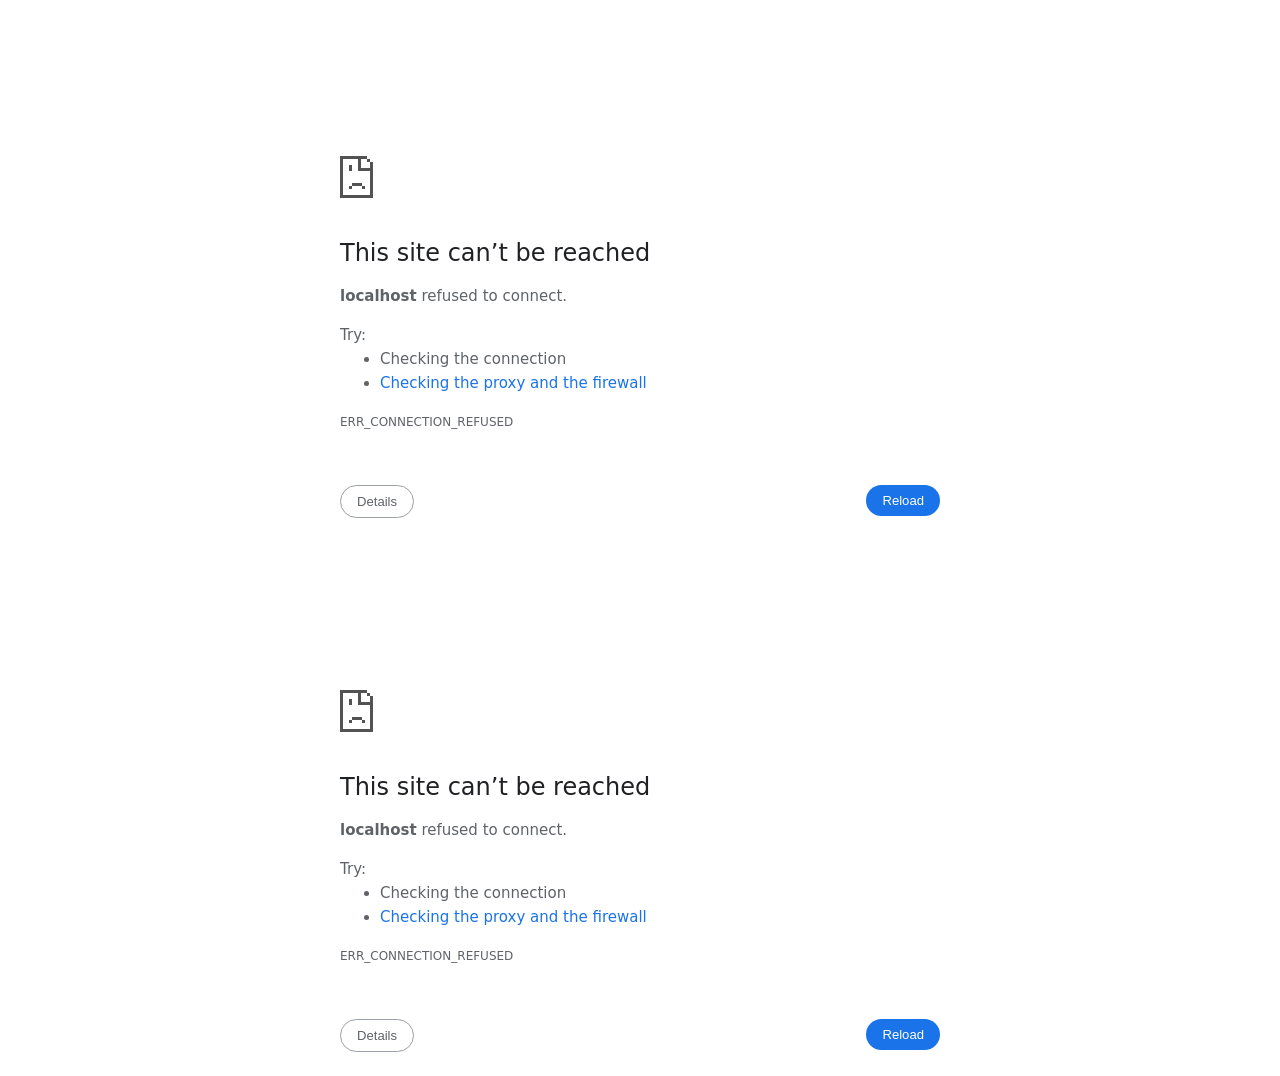
==== index.html @ 00413a85 "Update index.html" ====
<html dir="ltr" lang="en"><head>
  <meta charset="utf-8">
  <meta name="color-scheme" content="light dark">
  <meta name="theme-color" content="#fff">
  <meta name="viewport" content="width=device-width, initial-scale=1.0,
                                 maximum-scale=1.0, user-scalable=no">
  <title>localhost</title>
  <style>/* Copyright 2017 The Chromium Authors
 * Use of this source code is governed by a BSD-style license that can be
 * found in the LICENSE file. */

a {
  color: var(--link-color);
}

body {
  --background-color: #fff;
  --error-code-color: var(--google-gray-700);
  --google-blue-50: rgb(232, 240, 254);
  --google-blue-100: rgb(210, 227, 252);
  --google-blue-300: rgb(138, 180, 248);
  --google-blue-600: rgb(26, 115, 232);
  --google-blue-700: rgb(25, 103, 210);
  --google-gray-100: rgb(241, 243, 244);
  --google-gray-300: rgb(218, 220, 224);
  --google-gray-500: rgb(154, 160, 166);
  --google-gray-50: rgb(248, 249, 250);
  --google-gray-600: rgb(128, 134, 139);
  --google-gray-700: rgb(95, 99, 104);
  --google-gray-800: rgb(60, 64, 67);
  --google-gray-900: rgb(32, 33, 36);
  --heading-color: var(--google-gray-900);
  --link-color: rgb(88, 88, 88);
  --primary-button-fill-color-active: var(--google-blue-700);
  --primary-button-fill-color: var(--google-blue-600);
  --primary-button-text-color: #fff;
  --quiet-background-color: rgb(247, 247, 247);
  --secondary-button-border-color: var(--google-gray-500);
  --secondary-button-fill-color: #fff;
  --secondary-button-hover-border-color: var(--google-gray-600);
  --secondary-button-hover-fill-color: var(--google-gray-50);
  --secondary-button-text-color: var(--google-gray-700);
  --small-link-color: var(--google-gray-700);
  --text-color: var(--google-gray-700);
  background: var(--background-color);
  color: var(--text-color);
  word-wrap: break-word;
}

.nav-wrapper .secondary-button {
  background: var(--secondary-button-fill-color);
  border: 1px solid var(--secondary-button-border-color);
  color: var(--secondary-button-text-color);
  float: none;
  margin: 0;
  padding: 8px 16px;
}

.hidden {
  display: none;
}

html {
  -webkit-text-size-adjust: 100%;
  font-size: 125%;
}

.icon {
  background-repeat: no-repeat;
  background-size: 100%;
}

@media (prefers-color-scheme: dark) {
  body {
    --background-color: var(--google-gray-900);
    --error-code-color: var(--google-gray-500);
    --heading-color: var(--google-gray-500);
    --link-color: var(--google-blue-300);
    --primary-button-fill-color-active: rgb(129, 162, 208);
    --primary-button-fill-color: var(--google-blue-300);
    --primary-button-text-color: var(--google-gray-900);
    --quiet-background-color: var(--background-color);
    --secondary-button-border-color: var(--google-gray-700);
    --secondary-button-fill-color: var(--google-gray-900);
    --secondary-button-hover-fill-color: rgb(48, 51, 57);
    --secondary-button-text-color: var(--google-blue-300);
    --small-link-color: var(--google-blue-300);
    --text-color: var(--google-gray-500);
  }
}
</style>
  <style>/* Copyright 2014 The Chromium Authors
   Use of this source code is governed by a BSD-style license that can be
   found in the LICENSE file. */

button {
  border: 0;
  border-radius: 20px;
  box-sizing: border-box;
  color: var(--primary-button-text-color);
  cursor: pointer;
  float: right;
  font-size: .875em;
  margin: 0;
  padding: 8px 16px;
  transition: box-shadow 150ms cubic-bezier(0.4, 0, 0.2, 1);
  user-select: none;
}

[dir='rtl'] button {
  float: left;
}

.bad-clock button,
.captive-portal button,
.https-only button,
.insecure-form button,
.lookalike-url button,
.main-frame-blocked button,
.neterror button,
.pdf button,
.ssl button,
.enterprise-block button,
.enterprise-warn button,
.managed-profile-required button,
.safe-browsing-billing button,
.supervised-user-verify button,
.supervised-user-verify-subframe button {
  background: var(--primary-button-fill-color);
}

button:active {
  background: var(--primary-button-fill-color-active);
  outline: 0;
}

#debugging {
  display: inline;
  overflow: auto;
}

.debugging-content {
  line-height: 1em;
  margin-bottom: 0;
  margin-top: 1em;
}

.debugging-content-fixed-width {
  display: block;
  font-family: monospace;
  font-size: 1.2em;
  margin-top: 0.5em;
}

.debugging-title {
  font-weight: bold;
}

#details {
  margin: 0 0 50px;
}

#details p:not(:first-of-type) {
  margin-top: 20px;
}

.secondary-button:active {
  border-color: white;
  box-shadow: 0 1px 2px 0 rgba(60, 64, 67, .3),
      0 2px 6px 2px rgba(60, 64, 67, .15);
}

.secondary-button:hover {
  background: var(--secondary-button-hover-fill-color);
  border-color: var(--secondary-button-hover-border-color);
  text-decoration: none;
}

.error-code {
  color: var(--error-code-color);
  font-size: .8em;
  margin-top: 12px;
  text-transform: uppercase;
}

#error-debugging-info {
  font-size: 0.8em;
}

h1 {
  color: var(--heading-color);
  font-size: 1.6em;
  font-weight: normal;
  line-height: 1.25em;
  margin-bottom: 16px;
}

h2 {
  font-size: 1.2em;
  font-weight: normal;
}

.icon {
  height: 72px;
  margin: 0 0 40px;
  width: 72px;
}

input[type=checkbox] {
  opacity: 0;
}

input[type=checkbox]:focus ~ .checkbox::after {
  outline: -webkit-focus-ring-color auto 5px;
}

.interstitial-wrapper {
  box-sizing: border-box;
  font-size: 1em;
  line-height: 1.6em;
  margin: 14vh auto 0;
  max-width: 600px;
  width: 100%;
}

#main-message > p {
  display: inline;
}

#extended-reporting-opt-in {
  font-size: .875em;
  margin-top: 32px;
}

#extended-reporting-opt-in label {
  display: grid;
  grid-template-columns: 1.8em 1fr;
  position: relative;
}

#enhanced-protection-message {
  border-radius: 20px;
  font-size: 1em;
  margin-top: 32px;
  padding: 10px 5px;
}

#enhanced-protection-message a {
  color: var(--google-red-10);
}

#enhanced-protection-message label {
  display: grid;
  grid-template-columns: 2.5em 1fr;
  position: relative;
}

#enhanced-protection-message div {
  margin: 0.5em;
}

#enhanced-protection-message .icon {
  height: 1.5em;
  vertical-align: middle;
  width: 1.5em;
}

.nav-wrapper {
  margin-top: 51px;
}

.nav-wrapper::after {
  clear: both;
  content: '';
  display: table;
  width: 100%;
}

.small-link {
  color: var(--small-link-color);
  font-size: .875em;
}

.checkboxes {
  flex: 0 0 24px;
}

.checkbox {
  --padding: .9em;
  background: transparent;
  display: block;
  height: 1em;
  left: -1em;
  padding-inline-start: var(--padding);
  position: absolute;
  right: 0;
  top: -.5em;
  width: 1em;
}

.checkbox::after {
  border: 1px solid white;
  border-radius: 2px;
  content: '';
  height: 1em;
  left: var(--padding);
  position: absolute;
  top: var(--padding);
  width: 1em;
}

.checkbox::before {
  background: transparent;
  border: 2px solid white;
  border-inline-end-width: 0;
  border-top-width: 0;
  content: '';
  height: .2em;
  left: calc(.3em + var(--padding));
  opacity: 0;
  position: absolute;
  top: calc(.3em + var(--padding));
  transform: rotate(-45deg);
  width: .5em;
}

input[type=checkbox]:checked ~ .checkbox::before {
  opacity: 1;
}

@media (max-width: 700px) {
  .interstitial-wrapper {
    padding: 0 10%;
  }

  #error-debugging-info {
    overflow: auto;
  }
}

@media (max-width: 420px) {
  button,
  [dir='rtl'] button,
  .small-link {
    float: none;
    font-size: .825em;
    font-weight: 500;
    margin: 0;
    width: 100%;
  }

  button {
    padding: 16px 24px;
  }

  #details {
    margin: 20px 0 20px 0;
  }

  #details p:not(:first-of-type) {
    margin-top: 10px;
  }

  .secondary-button:not(.hidden) {
    display: block;
    margin-top: 20px;
    text-align: center;
    width: 100%;
  }

  .interstitial-wrapper {
    padding: 0 5%;
  }

  #extended-reporting-opt-in {
    margin-top: 24px;
  }

  #enhanced-protection-message {
    margin-top: 24px;
  }

  .nav-wrapper {
    margin-top: 30px;
  }
}

/**
 * Mobile specific styling.
 * Navigation buttons are anchored to the bottom of the screen.
 * Details message replaces the top content in its own scrollable area.
 */

@media (max-width: 420px) {
  .nav-wrapper .secondary-button {
    border: 0;
    margin: 16px 0 0;
    margin-inline-end: 0;
    padding-bottom: 16px;
    padding-top: 16px;
  }
}

/* Fixed nav. */
@media (min-width: 240px) and (max-width: 420px) and
       (min-height: 401px),
       (min-width: 421px) and (min-height: 240px) and
       (max-height: 560px) {
  body .nav-wrapper {
    background: var(--background-color);
    bottom: 0;
    box-shadow: 0 -12px 24px var(--background-color);
    left: 0;
    margin: 0 auto;
    max-width: 736px;
    padding-inline-end: 24px;
    padding-inline-start: 24px;
    position: fixed;
    right: 0;
    width: 100%;
    z-index: 2;
  }

  .interstitial-wrapper {
    max-width: 736px;
  }

  #details,
  #main-content {
    padding-bottom: 40px;
  }

  #details {
    padding-top: 5.5vh;
  }

  button.small-link {
    color: var(--google-blue-600);
  }
}

@media (max-width: 420px) and (orientation: portrait),
       (max-height: 560px) {
  body {
    margin: 0 auto;
  }

  button,
  [dir='rtl'] button,
  button.small-link,
  .nav-wrapper .secondary-button {
    font-family: Roboto-Regular,Helvetica;
    font-size: .933em;
    margin: 6px 0;
    transform: translatez(0);
  }

  .nav-wrapper {
    box-sizing: border-box;
    padding-bottom: 8px;
    width: 100%;
  }

  #details {
    box-sizing: border-box;
    height: auto;
    margin: 0;
    opacity: 1;
    transition: opacity 250ms cubic-bezier(0.4, 0, 0.2, 1);
  }

  #details.hidden,
  #main-content.hidden {
    height: 0;
    opacity: 0;
    overflow: hidden;
    padding-bottom: 0;
    transition: none;
  }

  h1 {
    font-size: 1.5em;
    margin-bottom: 8px;
  }

  .icon {
    margin-bottom: 5.69vh;
  }

  .interstitial-wrapper {
    box-sizing: border-box;
    margin: 7vh auto 12px;
    padding: 0 24px;
    position: relative;
  }

  .interstitial-wrapper p {
    font-size: .95em;
    line-height: 1.61em;
    margin-top: 8px;
  }

  #main-content {
    margin: 0;
    transition: opacity 100ms cubic-bezier(0.4, 0, 0.2, 1);
  }

  .small-link {
    border: 0;
  }

  .suggested-left > #control-buttons,
  .suggested-right > #control-buttons {
    float: none;
    margin: 0;
  }
}

@media (min-width: 421px) and (min-height: 500px) and (max-height: 560px) {
  .interstitial-wrapper {
    margin-top: 10vh;
  }
}

@media (min-height: 400px) and (orientation: portrait) {
  .interstitial-wrapper {
    margin-bottom: 145px;
  }
}

@media (min-height: 299px) {
  .nav-wrapper {
    padding-bottom: 16px;
  }
}

@media (max-height: 560px) and (min-height: 240px) and (orientation: landscape) {
  .extended-reporting-has-checkbox #details {
    padding-bottom: 80px;
  }
}

@media (min-height: 500px) and (max-height: 650px) and (max-width: 414px) and
       (orientation: portrait) {
  .interstitial-wrapper {
    margin-top: 7vh;
  }
}

@media (min-height: 650px) and (max-width: 414px) and (orientation: portrait) {
  .interstitial-wrapper {
    margin-top: 10vh;
  }
}

/* Small mobile screens. No fixed nav. */
@media (max-height: 400px) and (orientation: portrait),
       (max-height: 239px) and (orientation: landscape),
       (max-width: 419px) and (max-height: 399px) {
  .interstitial-wrapper {
    display: flex;
    flex-direction: column;
    margin-bottom: 0;
  }

  #details {
    flex: 1 1 auto;
    order: 0;
  }

  #main-content {
    flex: 1 1 auto;
    order: 0;
  }

  .nav-wrapper {
    flex: 0 1 auto;
    margin-top: 8px;
    order: 1;
    padding-inline-end: 0;
    padding-inline-start: 0;
    position: relative;
    width: 100%;
  }

  button,
  .nav-wrapper .secondary-button {
    padding: 16px 24px;
  }

  button.small-link {
    color: var(--google-blue-600);
  }
}

@media (max-width: 239px) and (orientation: portrait) {
  .nav-wrapper {
    padding-inline-end: 0;
    padding-inline-start: 0;
  }
}
</style>
  <style>/* Copyright 2013 The Chromium Authors
 * Use of this source code is governed by a BSD-style license that can be
 * found in the LICENSE file. */

/* Don't use the main frame div when the error is in a subframe. */
html[subframe] #main-frame-error {
  display: none;
}

/* Don't use the subframe error div when the error is in a main frame. */
html:not([subframe]) #sub-frame-error {
  display: none;
}

h1 {
  margin-top: 0;
  word-wrap: break-word;
}

h1 span {
  font-weight: 500;
}

a {
  text-decoration: none;
}

.icon {
  -webkit-user-select: none;
  display: inline-block;
}

.icon-generic {
  /* Can't access chrome://theme/IDR_ERROR_NETWORK_GENERIC from an untrusted
   * renderer process, so embed the resource manually. */
  content: image-set(
      url([data-uri]) 1x,
      url([data-uri]) 2x);
}

.icon-info {
  content: image-set(
      url([data-uri]) 1x,
      url([data-uri]) 2x);
}

.icon-offline {
  content: image-set(
      url([data-uri]) 1x,
      url([data-uri]) 2x);
  position: relative;
}

.icon-disabled {
  content: image-set(
      url([data-uri]) 1x,
      url([data-uri]) 2x);
  width: 112px;
}

.hidden {
  display: none;
}

#suggestions-list a {
  color: var(--google-blue-600);
}

#suggestions-list p {
  margin-block-end: 0;
}

#suggestions-list ul {
  margin-top: 0;
}

.single-suggestion {
  list-style-type: none;
  padding-inline-start: 0;
}

.link-button {
  color: rgb(66, 133, 244);
  display: inline-block;
  font-weight: bold;
  text-transform: uppercase;
}

#sub-frame-error-details {

  color: #8F8F8F;

  /* Not done on mobile for performance reasons. */
  text-shadow: 0 1px 0 rgba(255,255,255,0.3);

}

.secondary-button {
  background: #d9d9d9;
  color: #696969;
  margin-inline-end: 16px;
}

.snackbar {
  background: #323232;
  border-radius: 2px;
  bottom: 24px;
  box-sizing: border-box;
  color: #fff;
  font-size: .87em;
  left: 24px;
  max-width: 568px;
  min-width: 288px;
  opacity: 0;
  padding: 16px 24px 12px;
  position: fixed;
  transform: translateY(90px);
  will-change: opacity, transform;
  z-index: 999;
}

.snackbar-show {
  -webkit-animation:
    show-snackbar 250ms cubic-bezier(0, 0, 0.2, 1) forwards,
    hide-snackbar 250ms cubic-bezier(0.4, 0, 1, 1) forwards 5s;
}

@-webkit-keyframes show-snackbar {
  100% {
    opacity: 1;
    transform: translateY(0);
  }
}

@-webkit-keyframes hide-snackbar {
  0% {
    opacity: 1;
    transform: translateY(0);
  }
  100% {
    opacity: 0;
    transform: translateY(90px);
  }
}

.suggestions {
  margin-top: 18px;
}

.suggestion-header {
  font-weight: bold;
  margin-bottom: 4px;
}

.suggestion-body {
  color: #777;
}

/* Decrease padding at low sizes. */
@media (max-width: 640px), (max-height: 640px) {
  h1 {
    margin: 0 0 15px;
  }
  .suggestions {
    margin-top: 10px;
  }
  .suggestion-header {
    margin-bottom: 0;
  }
}

#cancel-save-page-button {
  background-image: url([data-uri]);
  background-position: right 27px center;
  background-repeat: no-repeat;
  border: 1px solid var(--google-gray-300);
  border-radius: 5px;
  color: var(--google-gray-700);
  margin-bottom: 26px;
  padding-bottom: 16px;
  padding-inline-end: 88px;
  padding-inline-start: 16px;
  padding-top: 16px;
  text-align: start;
}

html[dir='rtl'] #cancel-save-page-button {
  background-position: left 27px center;
}

#save-page-for-later-button {
  display: flex;
  justify-content: start;
}

#save-page-for-later-button a::before {
  content: url([data-uri]);
  display: inline-block;
  margin-inline-end: 4px;
  vertical-align: -webkit-baseline-middle;
}

.hidden#save-page-for-later-button {
  display: none;
}

/* Don't allow overflow when in a subframe. */
html[subframe] body {
  overflow: hidden;
}

#sub-frame-error {
  -webkit-align-items: center;
  -webkit-flex-flow: column;
  -webkit-justify-content: center;
  background-color: #DDD;
  display: -webkit-flex;
  height: 100%;
  left: 0;
  position: absolute;
  text-align: center;
  top: 0;
  transition: background-color 200ms ease-in-out;
  width: 100%;
}

#sub-frame-error:hover {
  background-color: #EEE;
}

#sub-frame-error .icon-generic {
  margin: 0 0 16px;
}

#sub-frame-error-details {
  margin: 0 10px;
  text-align: center;
  opacity: 0;
}

/* Show details only when hovering. */
#sub-frame-error:hover #sub-frame-error-details {
  opacity: 1;
}

/* If the iframe is too small, always hide the error code. */
/* TODO(mmenke): See if overflow: no-display works better, once supported. */
@media (max-width: 200px), (max-height: 95px) {
  #sub-frame-error-details {
    display: none;
  }
}

/* Adjust icon for small embedded frames in apps. */
@media (max-height: 100px) {
  #sub-frame-error .icon-generic {
    height: auto;
    margin: 0;
    padding-top: 0;
    width: 25px;
  }
}

/* details-button is special; it's a <button> element that looks like a link. */
#details-button {
  box-shadow: none;
  min-width: 0;
}

/* Styles for platform dependent separation of controls and details button. */
.suggested-left > #control-buttons,
.suggested-right > #details-button {
  float: left;
}

.suggested-right > #control-buttons,
.suggested-left > #details-button {
  float: right;
}

.suggested-left .secondary-button {
  margin-inline-end: 0;
  margin-inline-start: 16px;
}

#details-button.singular {
  float: none;
}

/* download-button shows both icon and text. */
#download-button {
  padding-bottom: 4px;
  padding-top: 4px;
  position: relative;
}

#download-button::before {
  background: image-set(
      url([data-uri]) 1x,
      url([data-uri]) 2x)
    no-repeat;
  content: '';
  display: inline-block;
  height: 24px;
  margin-inline-end: 4px;
  margin-inline-start: -4px;
  vertical-align: middle;
  width: 24px;
}

#download-button:disabled {
  background: rgb(180, 206, 249);
  color: rgb(255, 255, 255);
}

#buttons::after {
  clear: both;
  content: '';
  display: block;
  width: 100%;
}

/* Offline page */
html[dir='rtl'] .runner-container,
html[dir='rtl'].offline .icon-offline {
  transform: scaleX(-1);
}

.offline {
  transition: filter 1.5s cubic-bezier(0.65, 0.05, 0.36, 1),
              background-color 1.5s cubic-bezier(0.65, 0.05, 0.36, 1);

  will-change: filter, background-color;

}

.offline body {
  transition: background-color 1.5s cubic-bezier(0.65, 0.05, 0.36, 1);
}

.offline #main-message > p {
  display: none;
}

.offline.inverted {
  background-color: #fff;
  filter: invert(1);
}

.offline.inverted body {
  background-color: #fff;
}

.offline .interstitial-wrapper {
  color: var(--text-color);
  font-size: 1em;
  line-height: 1.55;
  margin: 0 auto;
  max-width: 600px;
  padding-top: 100px;
  position: relative;
  width: 100%;
}

.offline .runner-container {
  direction: ltr;
  height: 150px;
  max-width: 600px;
  overflow: hidden;
  position: absolute;
  top: 35px;
  width: 44px;
}

.offline .runner-container:focus {
  outline: none;
}

.offline .runner-container:focus-visible {
  outline: 3px solid var(--google-blue-300);
}

.offline .runner-canvas {
  height: 150px;
  max-width: 600px;
  opacity: 1;
  overflow: hidden;
  position: absolute;
  top: 0;
  z-index: 10;
}

.offline .controller {
  height: 100vh;
  left: 0;
  position: absolute;
  top: 0;
  width: 100vw;
  z-index: 9;
}

#offline-resources {
  display: none;
}

#offline-instruction {
  image-rendering: pixelated;
  left: 0;
  margin: auto;
  position: absolute;
  right: 0;
  top: 60px;
  width: fit-content;
}

.offline-runner-live-region {
  bottom: 0;
  clip-path: polygon(0 0, 0 0, 0 0);
  color: var(--background-color);
  display: block;
  font-size: xx-small;
  overflow: hidden;
  position: absolute;
  text-align: center;
  transition: color 1.5s cubic-bezier(0.65, 0.05, 0.36, 1);
  user-select: none;
}

/* Custom toggle */
.slow-speed-option {
  align-items: center;
  background: var(--google-gray-50);
  border-radius: 24px/50%;
  bottom: 0;
  color: var(--error-code-color);
  display: inline-flex;
  font-size: 1em;
  left: 0;
  line-height: 1.1em;
  margin: 5px auto;
  padding: 2px 12px 3px 20px;
  position: absolute;
  right: 0;
  width: max-content;
  z-index: 999;
}

.slow-speed-option.hidden {
  display: none;
}

.slow-speed-option [type=checkbox] {
  opacity: 0;
  pointer-events: none;
  position: absolute;
}

.slow-speed-option .slow-speed-toggle {
  cursor: pointer;
  margin-inline-start: 8px;
  padding: 8px 4px;
  position: relative;
}

.slow-speed-option [type=checkbox]:disabled ~ .slow-speed-toggle {
  cursor: default;
}

.slow-speed-option-label [type=checkbox] {
  opacity: 0;
  pointer-events: none;
  position: absolute;
}

.slow-speed-option .slow-speed-toggle::before,
.slow-speed-option .slow-speed-toggle::after {
  content: '';
  display: block;
  margin: 0 3px;
  transition: all 100ms cubic-bezier(0.4, 0, 1, 1);
}

.slow-speed-option .slow-speed-toggle::before {
  background: rgb(189,193,198);
  border-radius: 0.65em;
  height: 0.9em;
  width: 2em;
}

.slow-speed-option .slow-speed-toggle::after {
  background: #fff;
  border-radius: 50%;
  box-shadow: 0 1px 3px 0 rgb(0 0 0 / 40%);
  height: 1.2em;
  position: absolute;
  top: 51%;
  transform: translate(-20%, -50%);
  width: 1.1em;
}

.slow-speed-option [type=checkbox]:focus + .slow-speed-toggle {
  box-shadow: 0 0 8px rgb(94, 158, 214);
  outline: 1px solid rgb(93, 157, 213);
}

.slow-speed-option [type=checkbox]:checked + .slow-speed-toggle::before {
  background: var(--google-blue-600);
  opacity: 0.5;
}

.slow-speed-option [type=checkbox]:checked + .slow-speed-toggle::after {
  background: var(--google-blue-600);
  transform: translate(calc(2em - 90%), -50%);
}

.slow-speed-option [type=checkbox]:checked:disabled +
  .slow-speed-toggle::before {
  background: rgb(189,193,198);
}

.slow-speed-option [type=checkbox]:checked:disabled +
  .slow-speed-toggle::after {
  background: var(--google-gray-50);
}

@media (max-width: 420px) {
  #download-button {
    padding-bottom: 12px;
    padding-top: 12px;
  }

  .suggested-left > #control-buttons,
  .suggested-right > #control-buttons {
    float: none;
  }

  .snackbar {
    border-radius: 0;
    bottom: 0;
    left: 0;
    width: 100%;
  }
}

@media (max-height: 350px) {
  h1 {
    margin: 0 0 15px;
  }

  .icon-offline {
    margin: 0 0 10px;
  }

  .interstitial-wrapper {
    margin-top: 5%;
  }

  .nav-wrapper {
    margin-top: 30px;
  }
}

@media (min-width: 420px) and (max-width: 736px) and
       (min-height: 240px) and (max-height: 420px) and
       (orientation:landscape) {
  .interstitial-wrapper {
    margin-bottom: 100px;
  }
}

@media (max-width: 360px) and (max-height: 480px) {
  .offline .interstitial-wrapper {
    padding-top: 60px;
  }

  .offline .runner-container {
    top: 8px;
  }
}

@media (min-height: 240px) and (orientation: landscape) {
  .offline .interstitial-wrapper {
    margin-bottom: 90px;
  }

  .icon-offline {
    margin-bottom: 20px;
  }
}

@media (max-height: 320px) and (orientation: landscape) {
  .icon-offline {
    margin-bottom: 0;
  }

  .offline .runner-container {
    top: 10px;
  }
}

@media (max-width: 240px) {
  button {
    padding-inline-end: 12px;
    padding-inline-start: 12px;
  }

  .interstitial-wrapper {
    overflow: inherit;
    padding: 0 8px;
  }
}

@media (max-width: 120px) {
  button {
    width: auto;
  }
}

.arcade-mode,
.arcade-mode .runner-container,
.arcade-mode .runner-canvas {
  image-rendering: pixelated;
  max-width: 100%;
  overflow: hidden;
}

.arcade-mode #buttons,
.arcade-mode #main-content {
  opacity: 0;
  overflow: hidden;
}

.arcade-mode .interstitial-wrapper {
  height: 100vh;
  max-width: 100%;
  overflow: hidden;
}

.arcade-mode .runner-container {
  left: 0;
  margin: auto;
  right: 0;
  transform-origin: top center;
  transition: transform 250ms cubic-bezier(0.4, 0, 1, 1) 400ms;
  z-index: 2;
}

@media (prefers-color-scheme: dark) {
  .icon {
    filter: invert(1);
  }

  .offline .runner-canvas {
    filter: invert(1);
  }

  .offline.inverted {
    background-color: var(--background-color);
    filter: invert(0);
  }

  .offline.inverted body {
    background-color: #fff;
  }

  .offline.inverted .offline-runner-live-region {
    color: #fff;
  }

  #suggestions-list a {
    color: var(--link-color);
  }

  .slow-speed-option {
    background: var(--google-gray-800);
    color: var(--google-gray-100);
  }

  .slow-speed-option .slow-speed-toggle::before,
  .slow-speed-option [type=checkbox]:checked:disabled +
    .slow-speed-toggle::before {
     background: rgb(189,193,198);
  }

  .slow-speed-option [type=checkbox]:checked + .slow-speed-toggle::after,
  .slow-speed-option [type=checkbox]:checked + .slow-speed-toggle::before {
    background: var(--google-blue-300);
  }
}

#main-frame-error:not(.showing-details) #details {
  display: none;
}

@media (min-width: 240px) and (max-width: 420px) and (min-height: 401px),
       (min-height: 240px) and (max-height: 560px) and (min-width: 421px) {
  #main-frame-error.showing-details #main-content,
  #main-frame-error.showing-details .runner-container {
    display: none;
  }
}
</style>


  <script>// Copyright 2022 The Chromium Authors
// Use of this source code is governed by a BSD-style license that can be
// found in the LICENSE file.
function assert(value,message){if(value){return}throw new Error("Assertion failed"+(message?`: ${message}`:""))}
// Copyright 2022 The Chromium Authors
// Use of this source code is governed by a BSD-style license that can be
// found in the LICENSE file.
class LoadTimeData{data_=null;set data(value){assert(!this.data_,"Re-setting data.");this.data_=value}valueExists(id){assert(this.data_,"No data. Did you remember to include strings.js?");return id in this.data_}getValue(id){assert(this.data_,"No data. Did you remember to include strings.js?");const value=this.data_[id];assert(typeof value!=="undefined","Could not find value for "+id);return value}getString(id){const value=this.getValue(id);assert(typeof value==="string",`[${value}] (${id}) is not a string`);return value}getStringF(id,...args){const value=this.getString(id);if(!value){return""}return this.substituteString(value,...args)}substituteString(label,...args){return label.replace(/\$(.|$|\n)/g,(function(m){assert(m.match(/\$[$1-9]/),"Unescaped $ found in localized string.");if(m==="$$"){return"$"}const substitute=args[Number(m[1])-1];if(substitute===undefined||substitute===null){return""}return substitute.toString()}))}getSubstitutedStringPieces(label,...args){const pieces=(label.match(/(\$[1-9])|(([^$]|\$([^1-9]|$))+)/g)||[]).map((function(p){if(!p.match(/^\$[1-9]$/)){assert((p.match(/\$/g)||[]).length%2===0,"Unescaped $ found in localized string.");return{value:p.replace(/\$\$/g,"$"),arg:null}}const substitute=args[Number(p[1])-1];if(substitute===undefined||substitute===null){return{value:"",arg:p}}return{value:substitute.toString(),arg:p}}));return pieces}getBoolean(id){const value=this.getValue(id);assert(typeof value==="boolean",`[${value}] (${id}) is not a boolean`);return value}getInteger(id){const value=this.getValue(id);assert(typeof value==="number",`[${value}] (${id}) is not a number`);assert(value===Math.floor(value),"Number isn't integer: "+value);return value}overrideValues(replacements){assert(typeof replacements==="object","Replacements must be a dictionary object.");assert(this.data_,"Data must exist before being overridden");for(const key in replacements){this.data_[key]=replacements[key]}}resetForTesting(newData=null){this.data_=newData}isInitialized(){return this.data_!==null}}const loadTimeData=new LoadTimeData;
// Copyright 2022 The Chromium Authors
// Use of this source code is governed by a BSD-style license that can be
// found in the LICENSE file.
function getRequiredElement(id){const el=document.querySelector(`#${id}`);assert(el);assert(el instanceof HTMLElement);return el}
/**
 * @license
 * Copyright 2019 Google LLC
 * SPDX-License-Identifier: BSD-3-Clause
 */const t$3=globalThis,e$3=t$3.ShadowRoot&&(void 0===t$3.ShadyCSS||t$3.ShadyCSS.nativeShadow)&&"adoptedStyleSheets"in Document.prototype&&"replace"in CSSStyleSheet.prototype,s$3=Symbol(),o$4=new WeakMap;let n$3=class n{constructor(t,e,o){if(this._$cssResult$=!0,o!==s$3)throw Error("CSSResult is not constructable. Use `unsafeCSS` or `css` instead.");this.cssText=t,this.t=e}get styleSheet(){let t=this.o;const s=this.t;if(e$3&&void 0===t){const e=void 0!==s&&1===s.length;e&&(t=o$4.get(s)),void 0===t&&((this.o=t=new CSSStyleSheet).replaceSync(this.cssText),e&&o$4.set(s,t))}return t}toString(){return this.cssText}};const r$3=t=>new n$3("string"==typeof t?t:t+"",void 0,s$3),S$1=(s,o)=>{if(e$3)s.adoptedStyleSheets=o.map((t=>t instanceof CSSStyleSheet?t:t.styleSheet));else for(const e of o){const o=document.createElement("style"),n=t$3.litNonce;void 0!==n&&o.setAttribute("nonce",n),o.textContent=e.cssText,s.appendChild(o)}},c$3=e$3?t=>t:t=>t instanceof CSSStyleSheet?(t=>{let e="";for(const s of t.cssRules)e+=s.cssText;return r$3(e)})(t):t
/**
 * @license
 * Copyright 2017 Google LLC
 * SPDX-License-Identifier: BSD-3-Clause
 */;const{is:i$3,defineProperty:e$2,getOwnPropertyDescriptor:h$2,getOwnPropertyNames:r$2,getOwnPropertySymbols:o$3,getPrototypeOf:n$2}=Object,a$1=globalThis,c$2=a$1.trustedTypes,l$1=c$2?c$2.emptyScript:"",p$1=a$1.reactiveElementPolyfillSupport,d$1=(t,s)=>t,u$1={toAttribute(t,s){switch(s){case Boolean:t=t?l$1:null;break;case Object:case Array:t=null==t?t:JSON.stringify(t)}return t},fromAttribute(t,s){let i=t;switch(s){case Boolean:i=null!==t;break;case Number:i=null===t?null:Number(t);break;case Object:case Array:try{i=JSON.parse(t)}catch(t){i=null}}return i}},f$3=(t,s)=>!i$3(t,s),b={attribute:!0,type:String,converter:u$1,reflect:!1,useDefault:!1,hasChanged:f$3};Symbol.metadata??=Symbol("metadata"),a$1.litPropertyMetadata??=new WeakMap;let y$1=class y extends HTMLElement{static addInitializer(t){this._$Ei(),(this.l??=[]).push(t)}static get observedAttributes(){return this.finalize(),this._$Eh&&[...this._$Eh.keys()]}static createProperty(t,s=b){if(s.state&&(s.attribute=!1),this._$Ei(),this.prototype.hasOwnProperty(t)&&((s=Object.create(s)).wrapped=!0),this.elementProperties.set(t,s),!s.noAccessor){const i=Symbol(),h=this.getPropertyDescriptor(t,i,s);void 0!==h&&e$2(this.prototype,t,h)}}static getPropertyDescriptor(t,s,i){const{get:e,set:r}=h$2(this.prototype,t)??{get(){return this[s]},set(t){this[s]=t}};return{get:e,set(s){const h=e?.call(this);r?.call(this,s),this.requestUpdate(t,h,i)},configurable:!0,enumerable:!0}}static getPropertyOptions(t){return this.elementProperties.get(t)??b}static _$Ei(){if(this.hasOwnProperty(d$1("elementProperties")))return;const t=n$2(this);t.finalize(),void 0!==t.l&&(this.l=[...t.l]),this.elementProperties=new Map(t.elementProperties)}static finalize(){if(this.hasOwnProperty(d$1("finalized")))return;if(this.finalized=!0,this._$Ei(),this.hasOwnProperty(d$1("properties"))){const t=this.properties,s=[...r$2(t),...o$3(t)];for(const i of s)this.createProperty(i,t[i])}const t=this[Symbol.metadata];if(null!==t){const s=litPropertyMetadata.get(t);if(void 0!==s)for(const[t,i]of s)this.elementProperties.set(t,i)}this._$Eh=new Map;for(const[t,s]of this.elementProperties){const i=this._$Eu(t,s);void 0!==i&&this._$Eh.set(i,t)}this.elementStyles=this.finalizeStyles(this.styles)}static finalizeStyles(s){const i=[];if(Array.isArray(s)){const e=new Set(s.flat(1/0).reverse());for(const s of e)i.unshift(c$3(s))}else void 0!==s&&i.push(c$3(s));return i}static _$Eu(t,s){const i=s.attribute;return!1===i?void 0:"string"==typeof i?i:"string"==typeof t?t.toLowerCase():void 0}constructor(){super(),this._$Ep=void 0,this.isUpdatePending=!1,this.hasUpdated=!1,this._$Em=null,this._$Ev()}_$Ev(){this._$ES=new Promise((t=>this.enableUpdating=t)),this._$AL=new Map,this._$E_(),this.requestUpdate(),this.constructor.l?.forEach((t=>t(this)))}addController(t){(this._$EO??=new Set).add(t),void 0!==this.renderRoot&&this.isConnected&&t.hostConnected?.()}removeController(t){this._$EO?.delete(t)}_$E_(){const t=new Map,s=this.constructor.elementProperties;for(const i of s.keys())this.hasOwnProperty(i)&&(t.set(i,this[i]),delete this[i]);t.size>0&&(this._$Ep=t)}createRenderRoot(){const t=this.shadowRoot??this.attachShadow(this.constructor.shadowRootOptions);return S$1(t,this.constructor.elementStyles),t}connectedCallback(){this.renderRoot??=this.createRenderRoot(),this.enableUpdating(!0),this._$EO?.forEach((t=>t.hostConnected?.()))}enableUpdating(t){}disconnectedCallback(){this._$EO?.forEach((t=>t.hostDisconnected?.()))}attributeChangedCallback(t,s,i){this._$AK(t,i)}_$ET(t,s){const i=this.constructor.elementProperties.get(t),e=this.constructor._$Eu(t,i);if(void 0!==e&&!0===i.reflect){const h=(void 0!==i.converter?.toAttribute?i.converter:u$1).toAttribute(s,i.type);this._$Em=t,null==h?this.removeAttribute(e):this.setAttribute(e,h),this._$Em=null}}_$AK(t,s){const i=this.constructor,e=i._$Eh.get(t);if(void 0!==e&&this._$Em!==e){const t=i.getPropertyOptions(e),h="function"==typeof t.converter?{fromAttribute:t.converter}:void 0!==t.converter?.fromAttribute?t.converter:u$1;this._$Em=e,this[e]=h.fromAttribute(s,t.type)??this._$Ej?.get(e)??null,this._$Em=null}}requestUpdate(t,s,i){if(void 0!==t){const e=this.constructor,h=this[t];if(i??=e.getPropertyOptions(t),!((i.hasChanged??f$3)(h,s)||i.useDefault&&i.reflect&&h===this._$Ej?.get(t)&&!this.hasAttribute(e._$Eu(t,i))))return;this.C(t,s,i)}!1===this.isUpdatePending&&(this._$ES=this._$EP())}C(t,s,{useDefault:i,reflect:e,wrapped:h},r){i&&!(this._$Ej??=new Map).has(t)&&(this._$Ej.set(t,r??s??this[t]),!0!==h||void 0!==r)||(this._$AL.has(t)||(this.hasUpdated||i||(s=void 0),this._$AL.set(t,s)),!0===e&&this._$Em!==t&&(this._$Eq??=new Set).add(t))}async _$EP(){this.isUpdatePending=!0;try{await this._$ES}catch(t){Promise.reject(t)}const t=this.scheduleUpdate();return null!=t&&await t,!this.isUpdatePending}scheduleUpdate(){return this.performUpdate()}performUpdate(){if(!this.isUpdatePending)return;if(!this.hasUpdated){if(this.renderRoot??=this.createRenderRoot(),this._$Ep){for(const[t,s]of this._$Ep)this[t]=s;this._$Ep=void 0}const t=this.constructor.elementProperties;if(t.size>0)for(const[s,i]of t){const{wrapped:t}=i,e=this[s];!0!==t||this._$AL.has(s)||void 0===e||this.C(s,void 0,i,e)}}let t=!1;const s=this._$AL;try{t=this.shouldUpdate(s),t?(this.willUpdate(s),this._$EO?.forEach((t=>t.hostUpdate?.())),this.update(s)):this._$EM()}catch(s){throw t=!1,this._$EM(),s}t&&this._$AE(s)}willUpdate(t){}_$AE(t){this._$EO?.forEach((t=>t.hostUpdated?.())),this.hasUpdated||(this.hasUpdated=!0,this.firstUpdated(t)),this.updated(t)}_$EM(){this._$AL=new Map,this.isUpdatePending=!1}get updateComplete(){return this.getUpdateComplete()}getUpdateComplete(){return this._$ES}shouldUpdate(t){return!0}update(t){this._$Eq&&=this._$Eq.forEach((t=>this._$ET(t,this[t]))),this._$EM()}updated(t){}firstUpdated(t){}};y$1.elementStyles=[],y$1.shadowRootOptions={mode:"open"},y$1[d$1("elementProperties")]=new Map,y$1[d$1("finalized")]=new Map,p$1?.({ReactiveElement:y$1}),(a$1.reactiveElementVersions??=[]).push("2.1.0");
/**
 * @license
 * Copyright 2017 Google LLC
 * SPDX-License-Identifier: BSD-3-Clause
 */const t$2=globalThis,i$2=t$2.trustedTypes,s$2=i$2?i$2.createPolicy("lit-html-desktop",{createHTML:t=>t}):void 0,e$1="$lit$",h$1=`lit$${Math.random().toFixed(9).slice(2)}$`,o$2="?"+h$1,n$1=`<${o$2}>`,r$1=document,l=()=>r$1.createComment(""),c$1=t=>null===t||"object"!=typeof t&&"function"!=typeof t,a=Array.isArray,u=t=>a(t)||"function"==typeof t?.[Symbol.iterator],d="[ \t\n\f\r]",f$2=/<(?:(!--|\/[^a-zA-Z])|(\/?[a-zA-Z][^>\s]*)|(\/?$))/g,v=/-->/g,_=/>/g,m=RegExp(`>|${d}(?:([^\\s"'>=/]+)(${d}*=${d}*(?:[^ \t\n\f\r"'\`<>=]|("|')|))|$)`,"g"),p=/'/g,g=/"/g,$=/^(?:script|style|textarea|title)$/i,y=t=>(i,...s)=>({_$litType$:t,strings:i,values:s}),x=y(1),T=Symbol.for("lit-noChange"),E=Symbol.for("lit-nothing"),A=new WeakMap,C=r$1.createTreeWalker(r$1,129);function P(t,i){if(!a(t)||!t.hasOwnProperty("raw"))throw Error("invalid template strings array");return void 0!==s$2?s$2.createHTML(i):i}const V=(t,i)=>{const s=t.length-1,o=[];let r,l=2===i?"<svg>":3===i?"<math>":"",c=f$2;for(let i=0;i<s;i++){const s=t[i];let a,u,d=-1,y=0;for(;y<s.length&&(c.lastIndex=y,u=c.exec(s),null!==u);)y=c.lastIndex,c===f$2?"!--"===u[1]?c=v:void 0!==u[1]?c=_:void 0!==u[2]?($.test(u[2])&&(r=RegExp("</"+u[2],"g")),c=m):void 0!==u[3]&&(c=m):c===m?">"===u[0]?(c=r??f$2,d=-1):void 0===u[1]?d=-2:(d=c.lastIndex-u[2].length,a=u[1],c=void 0===u[3]?m:'"'===u[3]?g:p):c===g||c===p?c=m:c===v||c===_?c=f$2:(c=m,r=void 0);const x=c===m&&t[i+1].startsWith("/>")?" ":"";l+=c===f$2?s+n$1:d>=0?(o.push(a),s.slice(0,d)+e$1+s.slice(d)+h$1+x):s+h$1+(-2===d?i:x)}return[P(t,l+(t[s]||"<?>")+(2===i?"</svg>":3===i?"</math>":"")),o]};class N{constructor({strings:t,_$litType$:s},n){let r;this.parts=[];let c=0,a=0;const u=t.length-1,d=this.parts,[f,v]=V(t,s);if(this.el=N.createElement(f,n),C.currentNode=this.el.content,2===s||3===s){const t=this.el.content.firstChild;t.replaceWith(...t.childNodes)}for(;null!==(r=C.nextNode())&&d.length<u;){if(1===r.nodeType){if(r.hasAttributes())for(const t of r.getAttributeNames())if(t.endsWith(e$1)){const i=v[a++],s=r.getAttribute(t).split(h$1),e=/([.?@])?(.*)/.exec(i);d.push({type:1,index:c,name:e[2],strings:s,ctor:"."===e[1]?H:"?"===e[1]?I:"@"===e[1]?L:k}),r.removeAttribute(t)}else t.startsWith(h$1)&&(d.push({type:6,index:c}),r.removeAttribute(t));if($.test(r.tagName)){const t=r.textContent.split(h$1),s=t.length-1;if(s>0){r.textContent=i$2?i$2.emptyScript:"";for(let i=0;i<s;i++)r.append(t[i],l()),C.nextNode(),d.push({type:2,index:++c});r.append(t[s],l())}}}else if(8===r.nodeType)if(r.data===o$2)d.push({type:2,index:c});else{let t=-1;for(;-1!==(t=r.data.indexOf(h$1,t+1));)d.push({type:7,index:c}),t+=h$1.length-1}c++}}static createElement(t,i){const s=r$1.createElement("template");return s.innerHTML=t,s}}function S(t,i,s=t,e){if(i===T)return i;let h=void 0!==e?s._$Co?.[e]:s._$Cl;const o=c$1(i)?void 0:i._$litDirective$;return h?.constructor!==o&&(h?._$AO?.(!1),void 0===o?h=void 0:(h=new o(t),h._$AT(t,s,e)),void 0!==e?(s._$Co??=[])[e]=h:s._$Cl=h),void 0!==h&&(i=S(t,h._$AS(t,i.values),h,e)),i}class M{constructor(t,i){this._$AV=[],this._$AN=void 0,this._$AD=t,this._$AM=i}get parentNode(){return this._$AM.parentNode}get _$AU(){return this._$AM._$AU}u(t){const{el:{content:i},parts:s}=this._$AD,e=(t?.creationScope??r$1).importNode(i,!0);C.currentNode=e;let h=C.nextNode(),o=0,n=0,l=s[0];for(;void 0!==l;){if(o===l.index){let i;2===l.type?i=new R(h,h.nextSibling,this,t):1===l.type?i=new l.ctor(h,l.name,l.strings,this,t):6===l.type&&(i=new z(h,this,t)),this._$AV.push(i),l=s[++n]}o!==l?.index&&(h=C.nextNode(),o++)}return C.currentNode=r$1,e}p(t){let i=0;for(const s of this._$AV)void 0!==s&&(void 0!==s.strings?(s._$AI(t,s,i),i+=s.strings.length-2):s._$AI(t[i])),i++}}class R{get _$AU(){return this._$AM?._$AU??this._$Cv}constructor(t,i,s,e){this.type=2,this._$AH=E,this._$AN=void 0,this._$AA=t,this._$AB=i,this._$AM=s,this.options=e,this._$Cv=e?.isConnected??!0}get parentNode(){let t=this._$AA.parentNode;const i=this._$AM;return void 0!==i&&11===t?.nodeType&&(t=i.parentNode),t}get startNode(){return this._$AA}get endNode(){return this._$AB}_$AI(t,i=this){t=S(this,t,i),c$1(t)?t===E||null==t||""===t?(this._$AH!==E&&this._$AR(),this._$AH=E):t!==this._$AH&&t!==T&&this._(t):void 0!==t._$litType$?this.$(t):void 0!==t.nodeType?this.T(t):u(t)?this.k(t):this._(t)}O(t){return this._$AA.parentNode.insertBefore(t,this._$AB)}T(t){this._$AH!==t&&(this._$AR(),this._$AH=this.O(t))}_(t){this._$AH!==E&&c$1(this._$AH)?this._$AA.nextSibling.data=t:this.T(r$1.createTextNode(t)),this._$AH=t}$(t){const{values:i,_$litType$:s}=t,e="number"==typeof s?this._$AC(t):(void 0===s.el&&(s.el=N.createElement(P(s.h,s.h[0]),this.options)),s);if(this._$AH?._$AD===e)this._$AH.p(i);else{const t=new M(e,this),s=t.u(this.options);t.p(i),this.T(s),this._$AH=t}}_$AC(t){let i=A.get(t.strings);return void 0===i&&A.set(t.strings,i=new N(t)),i}k(t){a(this._$AH)||(this._$AH=[],this._$AR());const i=this._$AH;let s,e=0;for(const h of t)e===i.length?i.push(s=new R(this.O(l()),this.O(l()),this,this.options)):s=i[e],s._$AI(h),e++;e<i.length&&(this._$AR(s&&s._$AB.nextSibling,e),i.length=e)}_$AR(t=this._$AA.nextSibling,i){for(this._$AP?.(!1,!0,i);t&&t!==this._$AB;){const i=t.nextSibling;t.remove(),t=i}}setConnected(t){void 0===this._$AM&&(this._$Cv=t,this._$AP?.(t))}}class k{get tagName(){return this.element.tagName}get _$AU(){return this._$AM._$AU}constructor(t,i,s,e,h){this.type=1,this._$AH=E,this._$AN=void 0,this.element=t,this.name=i,this._$AM=e,this.options=h,s.length>2||""!==s[0]||""!==s[1]?(this._$AH=Array(s.length-1).fill(new String),this.strings=s):this._$AH=E}_$AI(t,i=this,s,e){const h=this.strings;let o=!1;if(void 0===h)t=S(this,t,i,0),o=!c$1(t)||t!==this._$AH&&t!==T,o&&(this._$AH=t);else{const e=t;let n,r;for(t=h[0],n=0;n<h.length-1;n++)r=S(this,e[s+n],i,n),r===T&&(r=this._$AH[n]),o||=!c$1(r)||r!==this._$AH[n],r===E?t=E:t!==E&&(t+=(r??"")+h[n+1]),this._$AH[n]=r}o&&!e&&this.j(t)}j(t){t===E?this.element.removeAttribute(this.name):this.element.setAttribute(this.name,t??"")}}class H extends k{constructor(){super(...arguments),this.type=3}j(t){this.element[this.name]=t===E?void 0:t}}class I extends k{constructor(){super(...arguments),this.type=4}j(t){this.element.toggleAttribute(this.name,!!t&&t!==E)}}class L extends k{constructor(t,i,s,e,h){super(t,i,s,e,h),this.type=5}_$AI(t,i=this){if((t=S(this,t,i,0)??E)===T)return;const s=this._$AH,e=t===E&&s!==E||t.capture!==s.capture||t.once!==s.once||t.passive!==s.passive,h=t!==E&&(s===E||e);e&&this.element.removeEventListener(this.name,this,s),h&&this.element.addEventListener(this.name,this,t),this._$AH=t}handleEvent(t){"function"==typeof this._$AH?this._$AH.call(this.options?.host??this.element,t):this._$AH.handleEvent(t)}}class z{constructor(t,i,s){this.element=t,this.type=6,this._$AN=void 0,this._$AM=i,this.options=s}get _$AU(){return this._$AM._$AU}_$AI(t){S(this,t)}}const j=t$2.litHtmlPolyfillSupport;j?.(N,R),(t$2.litHtmlVersions??=[]).push("3.3.0");const B=(t,i,s)=>{const e=s?.renderBefore??i;let h=e._$litPart$;if(void 0===h){const t=s?.renderBefore??null;e._$litPart$=h=new R(i.insertBefore(l(),t),t,void 0,s??{})}return h._$AI(t),h
/**
 * @license
 * Copyright 2017 Google LLC
 * SPDX-License-Identifier: BSD-3-Clause
 */};const s$1=globalThis;let i$1=class i extends y$1{constructor(){super(...arguments),this.renderOptions={host:this},this._$Do=void 0}createRenderRoot(){const t=super.createRenderRoot();return this.renderOptions.renderBefore??=t.firstChild,t}update(t){const r=this.render();this.hasUpdated||(this.renderOptions.isConnected=this.isConnected),super.update(t),this._$Do=B(r,this.renderRoot,this.renderOptions)}connectedCallback(){super.connectedCallback(),this._$Do?.setConnected(!0)}disconnectedCallback(){super.disconnectedCallback(),this._$Do?.setConnected(!1)}render(){return T}};i$1._$litElement$=!0,i$1["finalized"]=!0,s$1.litElementHydrateSupport?.({LitElement:i$1});const o$1=s$1.litElementPolyfillSupport;o$1?.({LitElement:i$1});(s$1.litElementVersions??=[]).push("4.2.0");
// Copyright 2023 The Chromium Authors
// Use of this source code is governed by a BSD-style license that can be
// found in the LICENSE file.
const HIDDEN_CLASS="hidden";
// Copyright 2024 The Chromium Authors
// Use of this source code is governed by a BSD-style license that can be
// found in the LICENSE file.
const IS_IOS=/CriOS/.test(window.navigator.userAgent);const IS_HIDPI=window.devicePixelRatio>1;const IS_MOBILE=/Android/.test(window.navigator.userAgent)||IS_IOS;const IS_RTL=document.documentElement.dir==="rtl";const FPS=60;const DEFAULT_DIMENSIONS={width:600,height:150};
// Copyright 2025 The Chromium Authors
// Use of this source code is governed by a BSD-style license that can be
// found in the LICENSE file.
function getRandomNum(min,max){return Math.floor(Math.random()*(max-min+1))+min}function getTimeStamp(){return IS_IOS?(new Date).getTime():performance.now()}
// Copyright 2024 The Chromium Authors
// Use of this source code is governed by a BSD-style license that can be
// found in the LICENSE file.
var Dimensions;(function(Dimensions){Dimensions[Dimensions["WIDTH"]=10]="WIDTH";Dimensions[Dimensions["HEIGHT"]=13]="HEIGHT";Dimensions[Dimensions["DEST_WIDTH"]=11]="DEST_WIDTH"})(Dimensions||(Dimensions={}));var Config$2;(function(Config){Config[Config["MAX_DISTANCE_UNITS"]=5]="MAX_DISTANCE_UNITS";Config[Config["ACHIEVEMENT_DISTANCE"]=100]="ACHIEVEMENT_DISTANCE";Config[Config["COEFFICIENT"]=.025]="COEFFICIENT";Config[Config["FLASH_DURATION"]=250]="FLASH_DURATION";Config[Config["FLASH_ITERATIONS"]=3]="FLASH_ITERATIONS";Config[Config["HIGH_SCORE_HIT_AREA_PADDING"]=4]="HIGH_SCORE_HIT_AREA_PADDING"})(Config$2||(Config$2={}));class DistanceMeter{achievement=false;canvas;canvasCtx;image;spritePos;x=0;y=5;maxScore=0;highScore="0";digits=[];defaultString="";flashTimer=0;flashIterations=0;flashingRafId=null;highScoreBounds=null;highScoreFlashing=false;maxScoreUnits=Config$2.MAX_DISTANCE_UNITS;canvasWidth;frameTimeStamp;constructor(canvas,spritePos,canvasWidth,imageSpriteProvider){this.canvas=canvas;const canvasContext=canvas.getContext("2d");assert(canvasContext);this.canvasCtx=canvasContext;this.image=imageSpriteProvider.getRunnerImageSprite();this.spritePos=spritePos;this.canvasWidth=canvasWidth;this.init(canvasWidth)}init(width){let maxDistanceStr="";this.calcXpos(width);this.maxScore=this.maxScoreUnits;for(let i=0;i<this.maxScoreUnits;i++){this.draw(i,0);this.defaultString+="0";maxDistanceStr+="9"}this.maxScore=parseInt(maxDistanceStr,10)}calcXpos(canvasWidth){this.x=canvasWidth-Dimensions.DEST_WIDTH*(this.maxScoreUnits+1)}draw(digitPos,value,highScore){let sourceWidth=Dimensions.WIDTH;let sourceHeight=Dimensions.HEIGHT;let sourceX=Dimensions.WIDTH*value;let sourceY=0;const targetX=digitPos*Dimensions.DEST_WIDTH;const targetY=this.y;const targetWidth=Dimensions.WIDTH;const targetHeight=Dimensions.HEIGHT;if(IS_HIDPI){sourceWidth*=2;sourceHeight*=2;sourceX*=2}sourceX+=this.spritePos.x;sourceY+=this.spritePos.y;this.canvasCtx.save();if(IS_RTL){const translateX=highScore?this.canvasWidth-Dimensions.WIDTH*(this.maxScoreUnits+3):this.canvasWidth-Dimensions.WIDTH;this.canvasCtx.translate(translateX,this.y);this.canvasCtx.scale(-1,1)}else{const highScoreX=this.x-this.maxScoreUnits*2*Dimensions.WIDTH;this.canvasCtx.translate(highScore?highScoreX:this.x,this.y)}this.canvasCtx.drawImage(this.image,sourceX,sourceY,sourceWidth,sourceHeight,targetX,targetY,targetWidth,targetHeight);this.canvasCtx.restore()}getActualDistance(distance){return distance?Math.round(distance*Config$2.COEFFICIENT):0}update(deltaTime,distance){let paint=true;let playSound=false;if(!this.achievement){distance=this.getActualDistance(distance);if(distance>this.maxScore&&this.maxScoreUnits===Config$2.MAX_DISTANCE_UNITS){this.maxScoreUnits++;this.maxScore=parseInt(this.maxScore+"9",10)}if(distance>0){if(distance%Config$2.ACHIEVEMENT_DISTANCE===0){this.achievement=true;this.flashTimer=0;playSound=true}const distanceStr=(this.defaultString+distance).substr(-this.maxScoreUnits);this.digits=distanceStr.split("")}else{this.digits=this.defaultString.split("")}}else{if(this.flashIterations<=Config$2.FLASH_ITERATIONS){this.flashTimer+=deltaTime;if(this.flashTimer<Config$2.FLASH_DURATION){paint=false}else if(this.flashTimer>Config$2.FLASH_DURATION*2){this.flashTimer=0;this.flashIterations++}}else{this.achievement=false;this.flashIterations=0;this.flashTimer=0}}if(paint){for(let i=this.digits.length-1;i>=0;i--){this.draw(i,parseInt(this.digits[i],10))}}this.drawHighScore();return playSound}drawHighScore(){if(this.highScore.length>0){this.canvasCtx.save();this.canvasCtx.globalAlpha=.8;for(let i=this.highScore.length-1;i>=0;i--){const characterToDraw=this.highScore[i];let characterSpritePosition=parseInt(characterToDraw,10);if(isNaN(characterSpritePosition)){switch(characterToDraw){case"H":characterSpritePosition=10;break;case"I":characterSpritePosition=11;break;default:continue}}this.draw(i,characterSpritePosition,true)}this.canvasCtx.restore()}}setHighScore(distance){distance=this.getActualDistance(distance);const highScoreStr=(this.defaultString+distance).substr(-this.maxScoreUnits);this.highScore="HI "+highScoreStr}hasClickedOnHighScore(e){let x=0;let y=0;if(e instanceof TouchEvent){const canvasBounds=this.canvas.getBoundingClientRect();x=e.touches[0].clientX-canvasBounds.left;y=e.touches[0].clientY-canvasBounds.top}else if(e instanceof MouseEvent){x=e.offsetX;y=e.offsetY}this.highScoreBounds=this.getHighScoreBounds();return x>=this.highScoreBounds.x&&x<=this.highScoreBounds.x+this.highScoreBounds.width&&y>=this.highScoreBounds.y&&y<=this.highScoreBounds.y+this.highScoreBounds.height}getHighScoreBounds(){return{x:this.x-this.maxScoreUnits*2*Dimensions.WIDTH-Config$2.HIGH_SCORE_HIT_AREA_PADDING,y:this.y,width:Dimensions.WIDTH*(this.highScore.length+1)+Config$2.HIGH_SCORE_HIT_AREA_PADDING,height:Dimensions.HEIGHT+Config$2.HIGH_SCORE_HIT_AREA_PADDING*2}}flashHighScore(){const now=getTimeStamp();const deltaTime=now-(this.frameTimeStamp||now);let paint=true;this.frameTimeStamp=now;if(this.flashIterations>Config$2.FLASH_ITERATIONS*2){this.cancelHighScoreFlashing();return}this.flashTimer+=deltaTime;if(this.flashTimer<Config$2.FLASH_DURATION){paint=false}else if(this.flashTimer>Config$2.FLASH_DURATION*2){this.flashTimer=0;this.flashIterations++}if(paint){this.drawHighScore()}else{this.clearHighScoreBounds()}this.flashingRafId=requestAnimationFrame(this.flashHighScore.bind(this))}clearHighScoreBounds(){assert(this.highScoreBounds);this.canvasCtx.save();this.canvasCtx.fillStyle="#fff";this.canvasCtx.rect(this.highScoreBounds.x,this.highScoreBounds.y,this.highScoreBounds.width,this.highScoreBounds.height);this.canvasCtx.fill();this.canvasCtx.restore()}startHighScoreFlashing(){this.highScoreFlashing=true;this.flashHighScore()}isHighScoreFlashing(){return this.highScoreFlashing}cancelHighScoreFlashing(){if(this.flashingRafId){cancelAnimationFrame(this.flashingRafId)}this.flashIterations=0;this.flashTimer=0;this.highScoreFlashing=false;this.clearHighScoreBounds();this.drawHighScore()}resetHighScore(){this.setHighScore(0);this.cancelHighScoreFlashing()}reset(){this.update(0,0);this.achievement=false}}
// Copyright 2021 The Chromium Authors
// Use of this source code is governed by a BSD-style license that can be
// found in the LICENSE file.
const GAME_TYPE=[];class CollisionBox{x;y;width;height;constructor(x,y,width,height){this.x=x;this.y=y;this.width=width;this.height=height}}const spriteDefinitionByType={original:{ldpi:{backgroundEl:{x:86,y:2},cactusLarge:{x:332,y:2},cactusSmall:{x:228,y:2},obstacle2:{x:332,y:2},obstacle:{x:228,y:2},cloud:{x:86,y:2},horizon:{x:2,y:54},moon:{x:484,y:2},pterodactyl:{x:134,y:2},restart:{x:2,y:68},textSprite:{x:655,y:2},tRex:{x:848,y:2},star:{x:645,y:2},collectable:{x:0,y:0},altGameEnd:{x:32,y:0}},hdpi:{backgroundEl:{x:166,y:2},cactusLarge:{x:652,y:2},cactusSmall:{x:446,y:2},obstacle2:{x:652,y:2},obstacle:{x:446,y:2},cloud:{x:166,y:2},horizon:{x:2,y:104},moon:{x:954,y:2},pterodactyl:{x:260,y:2},restart:{x:2,y:130},textSprite:{x:1294,y:2},tRex:{x:1678,y:2},star:{x:1276,y:2},collectable:{x:0,y:0},altGameEnd:{x:64,y:0}},maxGapCoefficient:1.5,maxObstacleLength:3,hasClouds:true,bottomPad:10,obstacles:[{type:"cactusSmall",width:17,height:35,yPos:105,multipleSpeed:4,minGap:120,minSpeed:0,collisionBoxes:[{x:0,y:7,width:5,height:27},{x:4,y:0,width:6,height:34},{x:10,y:4,width:7,height:14}]},{type:"cactusLarge",width:25,height:50,yPos:90,multipleSpeed:7,minGap:120,minSpeed:0,collisionBoxes:[{x:0,y:12,width:7,height:38},{x:8,y:0,width:7,height:49},{x:13,y:10,width:10,height:38}]},{type:"pterodactyl",width:46,height:40,yPos:[100,75,50],yPosMobile:[100,50],multipleSpeed:999,minSpeed:8.5,minGap:150,collisionBoxes:[{x:15,y:15,width:16,height:5},{x:18,y:21,width:24,height:6},{x:2,y:14,width:4,height:3},{x:6,y:10,width:4,height:7},{x:10,y:8,width:6,height:9}],numFrames:2,frameRate:1e3/6,speedOffset:.8},{type:"collectable",width:31,height:24,yPos:104,multipleSpeed:1e3,minGap:9999,minSpeed:0,collisionBoxes:[{x:0,y:0,width:32,height:25}]}],backgroundEl:{CLOUD:{height:14,offset:4,width:46,xPos:1,fixed:false}},backgroundElConfig:{maxBgEls:1,maxGap:400,minGap:100,pos:0,speed:.5,yPos:125},lines:[{sourceX:2,sourceY:52,width:600,height:12,yPos:127}],altGameOverTextConfig:{textX:32,textY:0,textWidth:246,textHeight:17,flashDuration:1500,flashing:false}}};
// Copyright 2024 The Chromium Authors
// Use of this source code is governed by a BSD-style license that can be
// found in the LICENSE file.
const RESTART_ANIM_DURATION=875;const LOGO_PAUSE_DURATION=875;const FLASH_ITERATIONS=5;const animConfig={frames:[0,36,72,108,144,180,216,252],msPerFrame:RESTART_ANIM_DURATION/8};const defaultPanelDimensions={textX:0,textY:13,textWidth:191,textHeight:11,restartWidth:36,restartHeight:32};class GameOverPanel{canvasCtx;canvasDimensions;textImgPos;restartImgPos;imageSpriteProvider;altGameEndImgPos;altGameModeActive;frameTimeStamp=0;animTimer=0;currentFrame=0;gameOverRafId=null;flashTimer=0;flashCounter=0;originalText=true;constructor(canvas,textImgPos,restartImgPos,dimensions,imageSpriteProvider,altGameEndImgPos,altGameActive){const canvasContext=canvas.getContext("2d");assert(canvasContext);this.canvasCtx=canvasContext;this.canvasDimensions=dimensions;this.textImgPos=textImgPos;this.restartImgPos=restartImgPos;this.imageSpriteProvider=imageSpriteProvider;this.altGameEndImgPos=altGameEndImgPos??null;this.altGameModeActive=altGameActive??false}updateDimensions(width,height){this.canvasDimensions.width=width;if(height){this.canvasDimensions.height=height}this.currentFrame=animConfig.frames.length-1}drawGameOverText(dimensions,useAltText){const centerX=this.canvasDimensions.width/2;let textSourceX=dimensions.textX;let textSourceY=dimensions.textY;let textSourceWidth=dimensions.textWidth;let textSourceHeight=dimensions.textHeight;const textTargetX=Math.round(centerX-dimensions.textWidth/2);const textTargetY=Math.round((this.canvasDimensions.height-25)/3);const textTargetWidth=dimensions.textWidth;const textTargetHeight=dimensions.textHeight;if(IS_HIDPI){textSourceY*=2;textSourceX*=2;textSourceWidth*=2;textSourceHeight*=2}if(!useAltText){textSourceX+=this.textImgPos.x;textSourceY+=this.textImgPos.y}const spriteSource=useAltText?this.imageSpriteProvider.getAltCommonImageSprite():this.imageSpriteProvider.getOrigImageSprite();assert(spriteSource);this.canvasCtx.save();if(IS_RTL){this.canvasCtx.translate(this.canvasDimensions.width,0);this.canvasCtx.scale(-1,1)}this.canvasCtx.drawImage(spriteSource,textSourceX,textSourceY,textSourceWidth,textSourceHeight,textTargetX,textTargetY,textTargetWidth,textTargetHeight);this.canvasCtx.restore()}drawAltGameElements(tRex){const spriteDefinition=this.imageSpriteProvider.getSpriteDefinition();if(this.altGameModeActive&&spriteDefinition){assert(this.altGameEndImgPos);const altGameEndConfig=spriteDefinition.altGameEndConfig;assert(altGameEndConfig);let altGameEndSourceWidth=altGameEndConfig.width;let altGameEndSourceHeight=altGameEndConfig.height;const altGameEndTargetX=tRex.xPos+altGameEndConfig.xOffset;const altGameEndTargetY=tRex.yPos+altGameEndConfig.yOffset;if(IS_HIDPI){altGameEndSourceWidth*=2;altGameEndSourceHeight*=2}const altCommonImageSprite=this.imageSpriteProvider.getAltCommonImageSprite();assert(altCommonImageSprite);this.canvasCtx.drawImage(altCommonImageSprite,this.altGameEndImgPos.x,this.altGameEndImgPos.y,altGameEndSourceWidth,altGameEndSourceHeight,altGameEndTargetX,altGameEndTargetY,altGameEndConfig.width,altGameEndConfig.height)}}drawRestartButton(){const dimensions=defaultPanelDimensions;let framePosX=animConfig.frames[this.currentFrame];let restartSourceWidth=dimensions.restartWidth;let restartSourceHeight=dimensions.restartHeight;const restartTargetX=this.canvasDimensions.width/2-dimensions.restartHeight/2;const restartTargetY=this.canvasDimensions.height/2;if(IS_HIDPI){restartSourceWidth*=2;restartSourceHeight*=2;framePosX*=2}this.canvasCtx.save();if(IS_RTL){this.canvasCtx.translate(this.canvasDimensions.width,0);this.canvasCtx.scale(-1,1)}const origImageSprite=this.imageSpriteProvider.getOrigImageSprite();this.canvasCtx.drawImage(origImageSprite,this.restartImgPos.x+framePosX,this.restartImgPos.y,restartSourceWidth,restartSourceHeight,restartTargetX,restartTargetY,dimensions.restartWidth,dimensions.restartHeight);this.canvasCtx.restore()}draw(altGameModeActive,tRex){if(altGameModeActive){this.altGameModeActive=altGameModeActive}this.drawGameOverText(defaultPanelDimensions,false);this.drawRestartButton();if(tRex){this.drawAltGameElements(tRex)}this.update()}update(){const now=getTimeStamp();const deltaTime=now-(this.frameTimeStamp||now);this.frameTimeStamp=now;this.animTimer+=deltaTime;this.flashTimer+=deltaTime;if(this.currentFrame===0&&this.animTimer>LOGO_PAUSE_DURATION){this.animTimer=0;this.currentFrame++;this.drawRestartButton()}else if(this.currentFrame>0&&this.currentFrame<animConfig.frames.length){if(this.animTimer>=animConfig.msPerFrame){this.currentFrame++;this.drawRestartButton()}}else if(!this.altGameModeActive&&this.currentFrame===animConfig.frames.length){this.reset();return}if(this.altGameModeActive&&spriteDefinitionByType.original.altGameOverTextConfig){const altTextConfig=spriteDefinitionByType.original.altGameOverTextConfig;if(altTextConfig.flashing){if(this.flashCounter<FLASH_ITERATIONS&&this.flashTimer>altTextConfig.flashDuration){this.flashTimer=0;this.originalText=!this.originalText;this.clearGameOverTextBounds();if(this.originalText){this.drawGameOverText(defaultPanelDimensions,false);this.flashCounter++}else{this.drawGameOverText(altTextConfig,true)}}else if(this.flashCounter>=FLASH_ITERATIONS){this.reset();return}}else{this.clearGameOverTextBounds(altTextConfig);this.drawGameOverText(altTextConfig,true)}}this.gameOverRafId=requestAnimationFrame(this.update.bind(this))}clearGameOverTextBounds(dimensions=defaultPanelDimensions){this.canvasCtx.save();this.canvasCtx.clearRect(Math.round(this.canvasDimensions.width/2-dimensions.textWidth/2),Math.round((this.canvasDimensions.height-25)/3),dimensions.textWidth,dimensions.textHeight+4);this.canvasCtx.restore()}reset(){if(this.gameOverRafId){cancelAnimationFrame(this.gameOverRafId);this.gameOverRafId=null}this.animTimer=0;this.frameTimeStamp=0;this.currentFrame=0;this.flashTimer=0;this.flashCounter=0;this.originalText=true}}
// Copyright 2024 The Chromium Authors
// Use of this source code is governed by a BSD-style license that can be
// found in the LICENSE file.
class GeneratedSoundFx{constructor(){this.context=new AudioContext;if(IS_IOS){this.context.onstatechange=()=>{if(this.context.state!=="running"){this.context.resume()}};this.context.resume()}this.panner=this.context.createStereoPanner?this.context.createStereoPanner():null}context;panner=null;bgSoundIntervalId=null;stopAll(){this.cancelFootSteps()}playNote(frequency,startTime,duration,vol=.01,pan=0){const osc1=this.context.createOscillator();const osc2=this.context.createOscillator();const volume=this.context.createGain();osc1.type="triangle";osc2.type="triangle";volume.gain.value=.1;if(this.panner){this.panner.pan.value=pan;osc1.connect(volume).connect(this.panner);osc2.connect(volume).connect(this.panner);this.panner.connect(this.context.destination)}else{osc1.connect(volume);osc2.connect(volume);volume.connect(this.context.destination)}osc1.frequency.value=frequency+1;osc2.frequency.value=frequency-2;volume.gain.setValueAtTime(vol,startTime+duration-.05);volume.gain.linearRampToValueAtTime(1e-5,startTime+duration);osc1.start(startTime);osc2.start(startTime);osc1.stop(startTime+duration);osc2.stop(startTime+duration)}background(){const now=this.context.currentTime;this.playNote(493.883,now,.116);this.playNote(659.255,now+.116,.232);this.loopFootSteps()}loopFootSteps(){if(!this.bgSoundIntervalId){this.bgSoundIntervalId=setInterval((()=>{this.playNote(73.42,this.context.currentTime,.05,.16);this.playNote(69.3,this.context.currentTime+.116,.116,.16)}),280)}}cancelFootSteps(){if(this.bgSoundIntervalId){clearInterval(this.bgSoundIntervalId);this.bgSoundIntervalId=null;this.playNote(103.83,this.context.currentTime,.232,.02);this.playNote(116.54,this.context.currentTime+.116,.232,.02)}}collect(){this.cancelFootSteps();const now=this.context.currentTime;this.playNote(830.61,now,.116);this.playNote(1318.51,now+.116,.232)}jump(){const now=this.context.currentTime;this.playNote(659.25,now,.116,.3,-.6);this.playNote(880,now+.116,.232,.3,-.6)}}
// Copyright 2024 The Chromium Authors
// Use of this source code is governed by a BSD-style license that can be
// found in the LICENSE file.
let globalConfig={maxBgEls:0,maxGap:0,minGap:0,msPerFrame:0,pos:0,speed:0,yPos:0};function getGlobalConfig(){return globalConfig}function setGlobalConfig(config){globalConfig=config}class BackgroundEl{gap;xPos;remove=false;canvas;canvasCtx;spritePos;yPos=0;type;animTimer=0;spriteConfig;switchFrames=false;imageSpriteProvider;constructor(canvas,spritePos,containerWidth,type,imageSpriteProvider){this.canvas=canvas;const canvasContext=this.canvas.getContext("2d");assert(canvasContext);this.canvasCtx=canvasContext;this.spritePos=spritePos;this.imageSpriteProvider=imageSpriteProvider;this.xPos=containerWidth;this.type=type;this.gap=getRandomNum(getGlobalConfig().minGap,getGlobalConfig().maxGap);const spriteConfig=imageSpriteProvider.getSpriteDefinition().backgroundEl[this.type];assert(spriteConfig);this.spriteConfig=spriteConfig;this.init()}init(){if(this.spriteConfig.fixed){assert(this.spriteConfig.fixedXPos);this.xPos=this.spriteConfig.fixedXPos}this.yPos=getGlobalConfig().yPos-this.spriteConfig.height+this.spriteConfig.offset;this.draw()}draw(){this.canvasCtx.save();let sourceWidth=this.spriteConfig.width;let sourceHeight=this.spriteConfig.height;let sourceX=this.spriteConfig.xPos;const outputWidth=sourceWidth;const outputHeight=sourceHeight;const imageSprite=this.imageSpriteProvider.getRunnerImageSprite();assert(imageSprite);if(IS_HIDPI){sourceWidth*=2;sourceHeight*=2;sourceX*=2}this.canvasCtx.drawImage(imageSprite,sourceX,this.spritePos.y,sourceWidth,sourceHeight,this.xPos,this.yPos,outputWidth,outputHeight);this.canvasCtx.restore()}update(speed){if(!this.remove){if(this.spriteConfig.fixed){const globalConfig=getGlobalConfig();assert(globalConfig.msPerFrame);this.animTimer+=speed;if(this.animTimer>globalConfig.msPerFrame){this.animTimer=0;this.switchFrames=!this.switchFrames}if(this.spriteConfig.fixedYPos1&&this.spriteConfig.fixedYPos2){this.yPos=this.switchFrames?this.spriteConfig.fixedYPos1:this.spriteConfig.fixedYPos2}}else{this.xPos-=getGlobalConfig().speed}this.draw();if(!this.isVisible()){this.remove=true}}}isVisible(){return this.xPos+this.spriteConfig.width>0}}
// Copyright 2025 The Chromium Authors
// Use of this source code is governed by a BSD-style license that can be
// found in the LICENSE file.
class Cloud{gap;xPos;remove=false;yPos=0;canvasCtx;spritePos;imageSpriteProvider;constructor(canvas,spritePos,containerWidth,imageSpriteProvider){const canvasContext=canvas.getContext("2d");assert(canvasContext);this.canvasCtx=canvasContext;this.xPos=containerWidth;this.spritePos=spritePos;this.imageSpriteProvider=imageSpriteProvider;this.gap=getRandomNum(Config$1.MIN_CLOUD_GAP,Config$1.MAX_CLOUD_GAP);this.init()}init(){this.yPos=getRandomNum(Config$1.MAX_SKY_LEVEL,Config$1.MIN_SKY_LEVEL);this.draw()}draw(){const runnerImageSprite=this.imageSpriteProvider.getRunnerImageSprite();this.canvasCtx.save();let sourceWidth=Config$1.WIDTH;let sourceHeight=Config$1.HEIGHT;const outputWidth=sourceWidth;const outputHeight=sourceHeight;if(IS_HIDPI){sourceWidth=sourceWidth*2;sourceHeight=sourceHeight*2}this.canvasCtx.drawImage(runnerImageSprite,this.spritePos.x,this.spritePos.y,sourceWidth,sourceHeight,this.xPos,this.yPos,outputWidth,outputHeight);this.canvasCtx.restore()}update(speed){if(!this.remove){this.xPos-=Math.ceil(speed);this.draw();if(!this.isVisible()){this.remove=true}}}isVisible(){return this.xPos+Config$1.WIDTH>0}}var Config$1;(function(Config){Config[Config["HEIGHT"]=14]="HEIGHT";Config[Config["MAX_CLOUD_GAP"]=400]="MAX_CLOUD_GAP";Config[Config["MAX_SKY_LEVEL"]=30]="MAX_SKY_LEVEL";Config[Config["MIN_CLOUD_GAP"]=100]="MIN_CLOUD_GAP";Config[Config["MIN_SKY_LEVEL"]=71]="MIN_SKY_LEVEL";Config[Config["WIDTH"]=46]="WIDTH"})(Config$1||(Config$1={}));
// Copyright 2024 The Chromium Authors
// Use of this source code is governed by a BSD-style license that can be
// found in the LICENSE file.
class HorizonLine{canvasCtx;xPos;yPos=0;bumpThreshold=.5;sourceXPos;spritePos;sourceDimensions;dimensions;imageSpriteProvider;constructor(canvas,lineConfig,imageSpriteProvider){let sourceX=lineConfig.sourceX;let sourceY=lineConfig.sourceY;if(IS_HIDPI){sourceX*=2;sourceY*=2}this.spritePos={x:sourceX,y:sourceY};const canvasContext=canvas.getContext("2d");assert(canvasContext);this.canvasCtx=canvasContext;this.dimensions={width:lineConfig.width,height:lineConfig.height};this.imageSpriteProvider=imageSpriteProvider;this.sourceXPos=[this.spritePos.x,this.spritePos.x+this.dimensions.width];this.xPos=[0,this.dimensions.width];this.yPos=lineConfig.yPos;this.sourceDimensions={height:lineConfig.height,width:lineConfig.width};if(IS_HIDPI){this.sourceDimensions.width=lineConfig.width*2;this.sourceDimensions.height=lineConfig.height*2}this.draw()}getRandomType(){return Math.random()>this.bumpThreshold?this.dimensions.width:0}draw(){const runnerImageSprite=this.imageSpriteProvider.getRunnerImageSprite();assert(runnerImageSprite);this.canvasCtx.drawImage(runnerImageSprite,this.sourceXPos[0],this.spritePos.y,this.sourceDimensions.width,this.sourceDimensions.height,this.xPos[0],this.yPos,this.dimensions.width,this.dimensions.height);this.canvasCtx.drawImage(runnerImageSprite,this.sourceXPos[1],this.spritePos.y,this.sourceDimensions.width,this.sourceDimensions.height,this.xPos[1],this.yPos,this.dimensions.width,this.dimensions.height)}updatexPos(pos,increment){const line1=pos;const line2=pos===0?1:0;this.xPos[line1]-=increment;this.xPos[line2]=this.xPos[line1]+this.dimensions.width;if(this.xPos[line1]<=-this.dimensions.width){this.xPos[line1]+=this.dimensions.width*2;this.xPos[line2]=this.xPos[line1]-this.dimensions.width;this.sourceXPos[line1]=this.getRandomType()+this.spritePos.x}}update(deltaTime,speed){const increment=Math.floor(speed*(FPS/1e3)*deltaTime);this.updatexPos(this.xPos[0]<=0?0:1,increment);this.draw()}reset(){this.xPos[0]=0;this.xPos[1]=this.dimensions.width}}
// Copyright 2024 The Chromium Authors
// Use of this source code is governed by a BSD-style license that can be
// found in the LICENSE file.
const PHASES=[140,120,100,60,40,20,0];var Config;(function(Config){Config[Config["FADE_SPEED"]=.035]="FADE_SPEED";Config[Config["HEIGHT"]=40]="HEIGHT";Config[Config["MOON_SPEED"]=.25]="MOON_SPEED";Config[Config["NUM_STARS"]=2]="NUM_STARS";Config[Config["STAR_SIZE"]=9]="STAR_SIZE";Config[Config["STAR_SPEED"]=.3]="STAR_SPEED";Config[Config["STAR_MAX_Y"]=70]="STAR_MAX_Y";Config[Config["WIDTH"]=20]="WIDTH"})(Config||(Config={}));class NightMode{spritePos;canvasCtx;xPos=0;yPos=30;currentPhase=0;opacity=0;containerWidth;stars=new Array(Config.NUM_STARS);drawStars=false;imageSpriteProvider;constructor(canvas,spritePos,containerWidth,imageSpriteProvider){this.spritePos=spritePos;this.imageSpriteProvider=imageSpriteProvider;const canvasContext=canvas.getContext("2d");assert(canvasContext);this.canvasCtx=canvasContext;this.containerWidth=containerWidth;this.placeStars()}update(activated){if(activated&&this.opacity===0){this.currentPhase++;if(this.currentPhase>=PHASES.length){this.currentPhase=0}}if(activated&&(this.opacity<1||this.opacity===0)){this.opacity+=Config.FADE_SPEED}else if(this.opacity>0){this.opacity-=Config.FADE_SPEED}if(this.opacity>0){this.xPos=this.updateXpos(this.xPos,Config.MOON_SPEED);if(this.drawStars){for(let i=0;i<Config.NUM_STARS;i++){const star=this.stars[i];assert(star);star.x=this.updateXpos(star.x,Config.STAR_SPEED)}}this.draw()}else{this.opacity=0;this.placeStars()}this.drawStars=true}updateXpos(currentPos,speed){if(currentPos<-Config.WIDTH){currentPos=this.containerWidth}else{currentPos-=speed}return currentPos}draw(){let moonSourceWidth=this.currentPhase===3?Config.WIDTH*2:Config.WIDTH;let moonSourceHeight=Config.HEIGHT;const currentPhaseSpritePosition=PHASES[this.currentPhase];assert(currentPhaseSpritePosition!==undefined);let moonSourceX=this.spritePos.x+currentPhaseSpritePosition;const moonOutputWidth=moonSourceWidth;let starSize=Config.STAR_SIZE;let starSourceX=spriteDefinitionByType.original.ldpi.star.x;const runnerOrigImageSprite=this.imageSpriteProvider.getOrigImageSprite();assert(runnerOrigImageSprite);if(IS_HIDPI){moonSourceWidth*=2;moonSourceHeight*=2;moonSourceX=this.spritePos.x+currentPhaseSpritePosition*2;starSize*=2;starSourceX=spriteDefinitionByType.original.hdpi.star.x}this.canvasCtx.save();this.canvasCtx.globalAlpha=this.opacity;if(this.drawStars){for(const star of this.stars){this.canvasCtx.drawImage(runnerOrigImageSprite,starSourceX,star.sourceY,starSize,starSize,Math.round(star.x),star.y,Config.STAR_SIZE,Config.STAR_SIZE)}}this.canvasCtx.drawImage(runnerOrigImageSprite,moonSourceX,this.spritePos.y,moonSourceWidth,moonSourceHeight,Math.round(this.xPos),this.yPos,moonOutputWidth,Config.HEIGHT);this.canvasCtx.globalAlpha=1;this.canvasCtx.restore()}placeStars(){const segmentSize=Math.round(this.containerWidth/Config.NUM_STARS);for(let i=0;i<Config.NUM_STARS;i++){const starPosition={x:getRandomNum(segmentSize*i,segmentSize*(i+1)),y:getRandomNum(0,Config.STAR_MAX_Y),sourceY:0};if(IS_HIDPI){starPosition.sourceY=spriteDefinitionByType.original.hdpi.star.y+Config.STAR_SIZE*2*i}else{starPosition.sourceY=spriteDefinitionByType.original.ldpi.star.y+Config.STAR_SIZE*i}this.stars[i]=starPosition}}reset(){this.currentPhase=0;this.opacity=0;this.update(false)}}
// Copyright 2024 The Chromium Authors
// Use of this source code is governed by a BSD-style license that can be
// found in the LICENSE file.
let maxGapCoefficient=1.5;let maxObstacleLength=3;function setMaxGapCoefficient(coefficient){maxGapCoefficient=coefficient}function setMaxObstacleLength(length){maxObstacleLength=length}class Obstacle{collisionBoxes=[];followingObstacleCreated=false;gap=0;jumpAlerted=false;remove=false;size;width=0;xPos;yPos=0;typeConfig;canvasCtx;spritePos;gapCoefficient;speedOffset=0;altGameModeActive;imageSprite;currentFrame=0;timer=0;resourceProvider;constructor(canvasCtx,type,spriteImgPos,dimensions,gapCoefficient,speed,xOffset=0,resourceProvider,isAltGameMode=false){this.canvasCtx=canvasCtx;this.spritePos=spriteImgPos;this.typeConfig=type;this.resourceProvider=resourceProvider;this.gapCoefficient=this.resourceProvider.hasSlowdown?gapCoefficient*2:gapCoefficient;this.size=getRandomNum(1,maxObstacleLength);this.xPos=dimensions.width+xOffset;this.altGameModeActive=isAltGameMode;const imageSprite=this.typeConfig.type==="collectable"?this.resourceProvider.getAltCommonImageSprite():this.altGameModeActive?this.resourceProvider.getRunnerAltGameImageSprite():this.resourceProvider.getRunnerImageSprite();assert(imageSprite);this.imageSprite=imageSprite;this.init(speed)}init(speed){this.cloneCollisionBoxes();if(this.size>1&&this.typeConfig.multipleSpeed>speed){this.size=1}this.width=this.typeConfig.width*this.size;if(Array.isArray(this.typeConfig.yPos)){assert(Array.isArray(this.typeConfig.yPosMobile));const yPosConfig=IS_MOBILE?this.typeConfig.yPosMobile:this.typeConfig.yPos;const randomYPos=yPosConfig[getRandomNum(0,yPosConfig.length-1)];assert(randomYPos);this.yPos=randomYPos}else{this.yPos=this.typeConfig.yPos}this.draw();if(this.size>1){assert(this.collisionBoxes.length>=3);this.collisionBoxes[1].width=this.width-this.collisionBoxes[0].width-this.collisionBoxes[2].width;this.collisionBoxes[2].x=this.width-this.collisionBoxes[2].width}if(this.typeConfig.speedOffset){this.speedOffset=Math.random()>.5?this.typeConfig.speedOffset:-this.typeConfig.speedOffset}this.gap=this.getGap(this.gapCoefficient,speed);if(this.resourceProvider.hasAudioCues){this.gap*=2}}draw(){let sourceWidth=this.typeConfig.width;let sourceHeight=this.typeConfig.height;if(IS_HIDPI){sourceWidth=sourceWidth*2;sourceHeight=sourceHeight*2}let sourceX=sourceWidth*this.size*(.5*(this.size-1))+this.spritePos.x;if(this.currentFrame>0){sourceX+=sourceWidth*this.currentFrame}this.canvasCtx.drawImage(this.imageSprite,sourceX,this.spritePos.y,sourceWidth*this.size,sourceHeight,this.xPos,this.yPos,this.typeConfig.width*this.size,this.typeConfig.height)}update(deltaTime,speed){if(!this.remove){if(this.typeConfig.speedOffset){speed+=this.speedOffset}this.xPos-=Math.floor(speed*FPS/1e3*deltaTime);if(this.typeConfig.numFrames){assert(this.typeConfig.frameRate);this.timer+=deltaTime;if(this.timer>=this.typeConfig.frameRate){this.currentFrame=this.currentFrame===this.typeConfig.numFrames-1?0:this.currentFrame+1;this.timer=0}}this.draw();if(!this.isVisible()){this.remove=true}}}getGap(gapCoefficient,speed){const minGap=Math.round(this.width*speed+this.typeConfig.minGap*gapCoefficient);const maxGap=Math.round(minGap*maxGapCoefficient);return getRandomNum(minGap,maxGap)}isVisible(){return this.xPos+this.width>0}cloneCollisionBoxes(){const collisionBoxes=this.typeConfig.collisionBoxes;for(let i=collisionBoxes.length-1;i>=0;i--){this.collisionBoxes[i]=new CollisionBox(collisionBoxes[i].x,collisionBoxes[i].y,collisionBoxes[i].width,collisionBoxes[i].height)}}}
// Copyright 2024 The Chromium Authors
// Use of this source code is governed by a BSD-style license that can be
// found in the LICENSE file.
class Horizon{obstacles=[];canvas;canvasCtx;config=horizonConfig;dimensions;gapCoefficient;resourceProvider;obstacleHistory=[];cloudFrequency;spritePos;nightMode;altGameModeActive=false;obstacleTypes=[];clouds=[];cloudSpeed;backgroundEls=[];lastEl=null;horizonLines=[];constructor(canvas,spritePos,dimensions,gapCoefficient,resourceProvider){this.canvas=canvas;const canvasContext=canvas.getContext("2d");assert(canvasContext);this.canvasCtx=canvasContext;this.dimensions=dimensions;this.gapCoefficient=gapCoefficient;this.resourceProvider=resourceProvider;this.cloudFrequency=this.config.CLOUD_FREQUENCY;this.spritePos=spritePos;this.cloudSpeed=this.config.BG_CLOUD_SPEED;this.obstacleTypes=spriteDefinitionByType.original.obstacles;this.addCloud();const runnerSpriteDefinition=this.resourceProvider.getSpriteDefinition();assert(runnerSpriteDefinition);for(let i=0;i<runnerSpriteDefinition.lines.length;i++){this.horizonLines.push(new HorizonLine(this.canvas,runnerSpriteDefinition.lines[i],this.resourceProvider))}this.nightMode=new NightMode(this.canvas,this.spritePos.moon,this.dimensions.height,this.resourceProvider)}adjustObstacleSpeed(){for(let i=0;i<this.obstacleTypes.length;i++){if(this.resourceProvider.hasSlowdown){this.obstacleTypes[i].multipleSpeed=this.obstacleTypes[i].multipleSpeed/2;this.obstacleTypes[i].minGap*=1.5;this.obstacleTypes[i].minSpeed=this.obstacleTypes[i].minSpeed/2;const obstacleYpos=this.obstacleTypes[i].yPos;if(Array.isArray(obstacleYpos)&&obstacleYpos.length>1){this.obstacleTypes[i].yPos=obstacleYpos[0]}}}}enableAltGameMode(spritePos){const runnerSpriteDefinition=this.resourceProvider.getSpriteDefinition();assert(runnerSpriteDefinition);this.clouds=[];this.backgroundEls=[];this.altGameModeActive=true;this.spritePos=spritePos;this.obstacleTypes=runnerSpriteDefinition.obstacles;this.adjustObstacleSpeed();setMaxGapCoefficient(runnerSpriteDefinition.maxGapCoefficient);setMaxObstacleLength(runnerSpriteDefinition.maxObstacleLength);setGlobalConfig(runnerSpriteDefinition.backgroundElConfig);this.horizonLines=[];for(let i=0;i<runnerSpriteDefinition.lines.length;i++){this.horizonLines.push(new HorizonLine(this.canvas,runnerSpriteDefinition.lines[i],this.resourceProvider))}this.reset()}update(deltaTime,currentSpeed,updateObstacles,showNightMode){const runnerSpriteDefinition=this.resourceProvider.getSpriteDefinition();assert(runnerSpriteDefinition);if(this.altGameModeActive){this.updateBackgroundEls(deltaTime)}for(const line of this.horizonLines){line.update(deltaTime,currentSpeed)}if(!this.altGameModeActive||runnerSpriteDefinition.hasClouds){this.nightMode.update(showNightMode);this.updateClouds(deltaTime,currentSpeed)}if(updateObstacles){this.updateObstacles(deltaTime,currentSpeed)}}updateBackgroundEl(elSpeed,bgElArray,maxBgEl,bgElAddFunction,frequency){const numElements=bgElArray.length;if(!numElements){bgElAddFunction();return}for(let i=numElements-1;i>=0;i--){bgElArray[i].update(elSpeed)}const lastEl=bgElArray.at(-1);if(numElements<maxBgEl&&this.dimensions.width-lastEl.xPos>lastEl.gap&&frequency>Math.random()){bgElAddFunction()}}updateClouds(deltaTime,speed){const elSpeed=this.cloudSpeed/1e3*deltaTime*speed;this.updateBackgroundEl(elSpeed,this.clouds,this.config.MAX_CLOUDS,this.addCloud.bind(this),this.cloudFrequency);this.clouds=this.clouds.filter((obj=>!obj.remove))}updateBackgroundEls(deltaTime){this.updateBackgroundEl(deltaTime,this.backgroundEls,getGlobalConfig().maxBgEls,this.addBackgroundEl.bind(this),this.cloudFrequency);this.backgroundEls=this.backgroundEls.filter((obj=>!obj.remove))}updateObstacles(deltaTime,currentSpeed){const updatedObstacles=this.obstacles.slice(0);for(const obstacle of this.obstacles){obstacle.update(deltaTime,currentSpeed);if(obstacle.remove){updatedObstacles.shift()}}this.obstacles=updatedObstacles;if(this.obstacles.length>0){const lastObstacle=this.obstacles.at(-1);if(lastObstacle&&!lastObstacle.followingObstacleCreated&&lastObstacle.isVisible()&&lastObstacle.xPos+lastObstacle.width+lastObstacle.gap<this.dimensions.width){this.addNewObstacle(currentSpeed);lastObstacle.followingObstacleCreated=true}}else{this.addNewObstacle(currentSpeed)}}removeFirstObstacle(){this.obstacles.shift()}addNewObstacle(currentSpeed){const obstacleCount=this.obstacleTypes[this.obstacleTypes.length-1].type!=="collectable"||(this.resourceProvider.isAltGameModeEnabled()&&!this.altGameModeActive||this.altGameModeActive)?this.obstacleTypes.length-1:this.obstacleTypes.length-2;const obstacleTypeIndex=obstacleCount>0?getRandomNum(0,obstacleCount):0;const obstacleType=this.obstacleTypes[obstacleTypeIndex];if(obstacleCount>0&&this.duplicateObstacleCheck(obstacleType.type)||currentSpeed<obstacleType.minSpeed){this.addNewObstacle(currentSpeed)}else{const obstacleSpritePos=this.spritePos[obstacleType.type];this.obstacles.push(new Obstacle(this.canvasCtx,obstacleType,obstacleSpritePos,this.dimensions,this.gapCoefficient,currentSpeed,obstacleType.width,this.resourceProvider,this.altGameModeActive));this.obstacleHistory.unshift(obstacleType.type);if(this.obstacleHistory.length>1){const maxObstacleDuplicationValue=this.resourceProvider.getConfig().maxObstacleDuplication;assert(maxObstacleDuplicationValue);this.obstacleHistory.splice(maxObstacleDuplicationValue)}}}duplicateObstacleCheck(nextObstacleType){let duplicateCount=0;for(const obstacle of this.obstacleHistory){duplicateCount=obstacle===nextObstacleType?duplicateCount+1:0}const maxObstacleDuplicationValue=this.resourceProvider.getConfig().maxObstacleDuplication;assert(maxObstacleDuplicationValue);return duplicateCount>=maxObstacleDuplicationValue}reset(){this.obstacles=[];for(let l=0;l<this.horizonLines.length;l++){this.horizonLines[l].reset()}this.nightMode.reset()}resize(width,height){this.canvas.width=width;this.canvas.height=height}addCloud(){this.clouds.push(new Cloud(this.canvas,this.spritePos.cloud,this.dimensions.width,this.resourceProvider))}addBackgroundEl(){const runnerSpriteDefinition=this.resourceProvider.getSpriteDefinition();assert(runnerSpriteDefinition);const backgroundElTypes=Object.keys(runnerSpriteDefinition.backgroundEl);if(backgroundElTypes.length>0){let index=getRandomNum(0,backgroundElTypes.length-1);let type=backgroundElTypes[index];while(type===this.lastEl&&backgroundElTypes.length>1){index=getRandomNum(0,backgroundElTypes.length-1);type=backgroundElTypes[index]}this.lastEl=type;this.backgroundEls.push(new BackgroundEl(this.canvas,this.spritePos.backgroundEl,this.dimensions.width,type,this.resourceProvider))}}}const horizonConfig={BG_CLOUD_SPEED:.2,BUMPY_THRESHOLD:.3,CLOUD_FREQUENCY:.5,HORIZON_HEIGHT:16,MAX_CLOUDS:6};
// Copyright 2024 The Chromium Authors
// Use of this source code is governed by a BSD-style license that can be
// found in the LICENSE file.
const defaultTrexConfig={dropVelocity:-5,flashOff:175,flashOn:100,height:47,heightDuck:25,introDuration:1500,speedDropCoefficient:3,spriteWidth:262,startXPos:50,width:44,widthDuck:59,invertJump:false};const slowJumpConfig={gravity:.25,maxJumpHeight:50,minJumpHeight:45,initialJumpVelocity:-20};const normalJumpConfig={gravity:.6,maxJumpHeight:30,minJumpHeight:30,initialJumpVelocity:-10};const collisionBoxes={ducking:[new CollisionBox(1,18,55,25)],running:[new CollisionBox(22,0,17,16),new CollisionBox(1,18,30,9),new CollisionBox(10,35,14,8),new CollisionBox(1,24,29,5),new CollisionBox(5,30,21,4),new CollisionBox(9,34,15,4)]};var Status;(function(Status){Status[Status["CRASHED"]=0]="CRASHED";Status[Status["DUCKING"]=1]="DUCKING";Status[Status["JUMPING"]=2]="JUMPING";Status[Status["RUNNING"]=3]="RUNNING";Status[Status["WAITING"]=4]="WAITING"})(Status||(Status={}));const BLINK_TIMING=7e3;const animFrames={[Status.WAITING]:{frames:[44,0],msPerFrame:1e3/3},[Status.RUNNING]:{frames:[88,132],msPerFrame:1e3/12},[Status.CRASHED]:{frames:[220],msPerFrame:1e3/60},[Status.JUMPING]:{frames:[0],msPerFrame:1e3/60},[Status.DUCKING]:{frames:[264,323],msPerFrame:1e3/8}};class Trex{config;playingIntro=false;xPos=0;yPos=0;jumpCount=0;ducking=false;blinkCount=0;jumping=false;speedDrop=false;canvasCtx;spritePos;xInitialPos=0;groundYPos=0;currentFrame=0;currentAnimFrames=[];blinkDelay=0;animStartTime=0;timer=0;msPerFrame=1e3/FPS;status=Status.WAITING;jumpVelocity=0;reachedMinHeight=false;altGameModeEnabled=false;flashing=false;minJumpHeight;resourceProvider;constructor(canvas,spritePos,resourceProvider){const canvasContext=canvas.getContext("2d");assert(canvasContext);this.canvasCtx=canvasContext;this.spritePos=spritePos;this.resourceProvider=resourceProvider;this.config=Object.assign(defaultTrexConfig,normalJumpConfig);const runnerDefaultDimensions=DEFAULT_DIMENSIONS;const runnerBottomPadding=this.resourceProvider.getConfig().bottomPad;assert(runnerDefaultDimensions);assert(runnerBottomPadding);this.groundYPos=runnerDefaultDimensions.height-this.config.height-runnerBottomPadding;this.yPos=this.groundYPos;this.minJumpHeight=this.groundYPos-this.config.minJumpHeight;this.draw(0,0);this.update(0,Status.WAITING)}enableSlowConfig(){const jumpConfig=this.resourceProvider.hasSlowdown?slowJumpConfig:normalJumpConfig;this.config=Object.assign(defaultTrexConfig,jumpConfig);this.adjustAltGameConfigForSlowSpeed()}enableAltGameMode(spritePos){this.altGameModeEnabled=true;this.spritePos=spritePos;const spriteDefinition=this.resourceProvider.getSpriteDefinition();assert(spriteDefinition);const tRexSpriteDefinition=spriteDefinition.tRex;assert(tRexSpriteDefinition.running1);const runnerDefaultDimensions=DEFAULT_DIMENSIONS;animFrames[Status.RUNNING].frames=[tRexSpriteDefinition.running1.x,tRexSpriteDefinition.running2.x];animFrames[Status.CRASHED].frames=[tRexSpriteDefinition.crashed.x];if(typeof tRexSpriteDefinition.jumping.x==="object"){animFrames[Status.JUMPING].frames=tRexSpriteDefinition.jumping.x}else{animFrames[Status.JUMPING].frames=[tRexSpriteDefinition.jumping.x]}animFrames[Status.DUCKING].frames=[tRexSpriteDefinition.ducking1.x,tRexSpriteDefinition.ducking2.x];this.config.gravity=tRexSpriteDefinition.gravity||this.config.gravity;this.config.height=tRexSpriteDefinition.running1.h,this.config.initialJumpVelocity=tRexSpriteDefinition.initialJumpVelocity;this.config.maxJumpHeight=tRexSpriteDefinition.maxJumpHeight;this.config.minJumpHeight=tRexSpriteDefinition.minJumpHeight;this.config.width=tRexSpriteDefinition.running1.w;this.config.widthCrashed=tRexSpriteDefinition.crashed.w;this.config.widthJump=tRexSpriteDefinition.jumping.w;this.config.invertJump=tRexSpriteDefinition.invertJump;this.adjustAltGameConfigForSlowSpeed(tRexSpriteDefinition.gravity);this.groundYPos=runnerDefaultDimensions.height-this.config.height-spriteDefinition.bottomPad;this.yPos=this.groundYPos;this.reset()}adjustAltGameConfigForSlowSpeed(gravityValue){if(this.resourceProvider.hasSlowdown){if(gravityValue){this.config.gravity=gravityValue/1.5}this.config.minJumpHeight*=1.5;this.config.maxJumpHeight*=1.5;this.config.initialJumpVelocity*=1.5}}setFlashing(status){this.flashing=status}setJumpVelocity(setting){this.config.initialJumpVelocity=-setting;this.config.dropVelocity=-setting/2}update(deltaTime,status){this.timer+=deltaTime;if(status!==undefined){this.status=status;this.currentFrame=0;this.msPerFrame=animFrames[status].msPerFrame;this.currentAnimFrames=animFrames[status].frames;if(status===Status.WAITING){this.animStartTime=getTimeStamp();this.setBlinkDelay()}}if(this.playingIntro&&this.xPos<this.config.startXPos){this.xPos+=Math.round(this.config.startXPos/this.config.introDuration*deltaTime);this.xInitialPos=this.xPos}if(this.status===Status.WAITING){this.blink(getTimeStamp())}else{this.draw(this.currentAnimFrames[this.currentFrame],0)}if(!this.flashing&&this.timer>=this.msPerFrame){this.currentFrame=this.currentFrame===this.currentAnimFrames.length-1?0:this.currentFrame+1;this.timer=0}if(this.speedDrop&&this.yPos===this.groundYPos){this.speedDrop=false;this.setDuck(true)}}draw(x,y){let sourceX=x;let sourceY=y;let sourceWidth=this.ducking&&this.status!==Status.CRASHED?this.config.widthDuck:this.config.width;let sourceHeight=this.config.height;const outputHeight=sourceHeight;if(this.altGameModeEnabled){assert(this.config.widthCrashed)}const outputWidth=this.altGameModeEnabled&&this.status===Status.CRASHED?this.config.widthCrashed:this.config.width;const runnerImageSprite=this.resourceProvider.getRunnerImageSprite();assert(runnerImageSprite);if(this.altGameModeEnabled){if(this.jumping&&this.status!==Status.CRASHED){assert(this.config.widthJump);sourceWidth=this.config.widthJump}else if(this.status===Status.CRASHED){assert(this.config.widthCrashed);sourceWidth=this.config.widthCrashed}}if(IS_HIDPI){sourceX*=2;sourceY*=2;sourceWidth*=2;sourceHeight*=2}sourceX+=this.spritePos.x;sourceY+=this.spritePos.y;if(this.flashing){if(this.timer<this.config.flashOn){this.canvasCtx.globalAlpha=.5}else if(this.timer>this.config.flashOff){this.timer=0}}if(this.ducking&&this.status!==Status.CRASHED){this.canvasCtx.drawImage(runnerImageSprite,sourceX,sourceY,sourceWidth,sourceHeight,this.xPos,this.yPos,this.config.widthDuck,outputHeight)}else if(this.altGameModeEnabled&&this.jumping&&this.status!==Status.CRASHED){assert(this.config.widthJump);const spriteDefinition=this.resourceProvider.getSpriteDefinition();assert(spriteDefinition);assert(spriteDefinition.tRex);const jumpOffset=spriteDefinition.tRex.jumping.xOffset*(IS_HIDPI?2:1);this.canvasCtx.drawImage(runnerImageSprite,sourceX,sourceY,sourceWidth,sourceHeight,this.xPos-jumpOffset,this.yPos,this.config.widthJump,outputHeight)}else{if(this.ducking&&this.status===Status.CRASHED){this.xPos++}this.canvasCtx.drawImage(runnerImageSprite,sourceX,sourceY,sourceWidth,sourceHeight,this.xPos,this.yPos,outputWidth,outputHeight)}this.canvasCtx.globalAlpha=1}setBlinkDelay(){this.blinkDelay=Math.ceil(Math.random()*BLINK_TIMING)}blink(time){const deltaTime=time-this.animStartTime;if(deltaTime>=this.blinkDelay){this.draw(this.currentAnimFrames[this.currentFrame],0);if(this.currentFrame===1){this.setBlinkDelay();this.animStartTime=time;this.blinkCount++}}}startJump(speed){if(!this.jumping){this.update(0,Status.JUMPING);this.jumpVelocity=this.config.initialJumpVelocity-speed/10;this.jumping=true;this.reachedMinHeight=false;this.speedDrop=false;if(this.config.invertJump){this.minJumpHeight=this.groundYPos+this.config.minJumpHeight}}}endJump(){if(this.reachedMinHeight&&this.jumpVelocity<this.config.dropVelocity){this.jumpVelocity=this.config.dropVelocity}}updateJump(deltaTime){const msPerFrame=animFrames[this.status].msPerFrame;const framesElapsed=deltaTime/msPerFrame;if(this.speedDrop){this.yPos+=Math.round(this.jumpVelocity*this.config.speedDropCoefficient*framesElapsed)}else if(this.config.invertJump){this.yPos-=Math.round(this.jumpVelocity*framesElapsed)}else{this.yPos+=Math.round(this.jumpVelocity*framesElapsed)}this.jumpVelocity+=this.config.gravity*framesElapsed;if(this.config.invertJump&&this.yPos>this.minJumpHeight||!this.config.invertJump&&this.yPos<this.minJumpHeight||this.speedDrop){this.reachedMinHeight=true}if(this.config.invertJump&&this.yPos>-this.config.maxJumpHeight||!this.config.invertJump&&this.yPos<this.config.maxJumpHeight||this.speedDrop){this.endJump()}if(this.config.invertJump&&this.yPos<this.groundYPos||!this.config.invertJump&&this.yPos>this.groundYPos){this.reset();this.jumpCount++;if(this.resourceProvider.hasAudioCues){const generatedSoundFx=this.resourceProvider.getGeneratedSoundFx();assert(generatedSoundFx);generatedSoundFx.loopFootSteps()}}}setSpeedDrop(){this.speedDrop=true;this.jumpVelocity=1}setDuck(isDucking){if(isDucking&&this.status!==Status.DUCKING){this.update(0,Status.DUCKING);this.ducking=true}else if(this.status===Status.DUCKING){this.update(0,Status.RUNNING);this.ducking=false}}reset(){this.xPos=this.xInitialPos;this.yPos=this.groundYPos;this.jumpVelocity=0;this.jumping=false;this.ducking=false;this.update(0,Status.RUNNING);this.speedDrop=false;this.jumpCount=0}getCollisionBoxes(){return this.ducking?collisionBoxes.ducking:collisionBoxes.running}}
// Copyright 2014 The Chromium Authors
// Use of this source code is governed by a BSD-style license that can be
// found in the LICENSE file.
var A11yStrings;(function(A11yStrings){A11yStrings["ARIA_LABEL"]="dinoGameA11yAriaLabel";A11yStrings["DESCRIPTION"]="dinoGameA11yDescription";A11yStrings["GAME_OVER"]="dinoGameA11yGameOver";A11yStrings["HIGH_SCORE"]="dinoGameA11yHighScore";A11yStrings["JUMP"]="dinoGameA11yJump";A11yStrings["STARTED"]="dinoGameA11yStartGame";A11yStrings["SPEED_LABEL"]="dinoGameA11ySpeedToggle"})(A11yStrings||(A11yStrings={}));const defaultBaseConfig={audiocueProximityThreshold:190,audiocueProximityThresholdMobileA11y:250,bgCloudSpeed:.2,bottomPad:10,canvasInViewOffset:-10,clearTime:3e3,cloudFrequency:.5,fadeDuration:1,flashDuration:1e3,gameoverClearTime:1200,initialJumpVelocity:12,invertFadeDuration:12e3,maxBlinkCount:3,maxClouds:6,maxObstacleLength:3,maxObstacleDuplication:2,resourceTemplateId:"audio-resources",speed:6,speedDropCoefficient:3,arcadeModeInitialTopPosition:35,arcadeModeTopPositionPercent:.1};const normalModeConfig={acceleration:.001,audiocueProximityThreshold:190,audiocueProximityThresholdMobileA11y:250,gapCoefficient:.6,invertDistance:700,maxSpeed:13,mobileSpeedCoefficient:1.2,speed:6};const slowModeConfig={acceleration:5e-4,audiocueProximityThreshold:170,audiocueProximityThresholdMobileA11y:220,gapCoefficient:.3,invertDistance:350,maxSpeed:9,mobileSpeedCoefficient:1.5,speed:4.2};var RunnerClasses;(function(RunnerClasses){RunnerClasses["ARCADE_MODE"]="arcade-mode";RunnerClasses["CANVAS"]="runner-canvas";RunnerClasses["CONTAINER"]="runner-container";RunnerClasses["CRASHED"]="crashed";RunnerClasses["ICON"]="icon-offline";RunnerClasses["ICON_DISABLED"]="icon-disabled";RunnerClasses["INVERTED"]="inverted";RunnerClasses["SNACKBAR"]="snackbar";RunnerClasses["SNACKBAR_SHOW"]="snackbar-show";RunnerClasses["TOUCH_CONTROLLER"]="controller"})(RunnerClasses||(RunnerClasses={}));var RunnerSounds;(function(RunnerSounds){RunnerSounds["BUTTON_PRESS"]="offline-sound-press";RunnerSounds["HIT"]="offline-sound-hit";RunnerSounds["SCORE"]="offline-sound-reached"})(RunnerSounds||(RunnerSounds={}));const runnerKeycodes={jump:[38,32],duck:[40],restart:[13]};var RunnerEvents;(function(RunnerEvents){RunnerEvents["ANIM_END"]="webkitAnimationEnd";RunnerEvents["CLICK"]="click";RunnerEvents["KEYDOWN"]="keydown";RunnerEvents["KEYUP"]="keyup";RunnerEvents["POINTERDOWN"]="pointerdown";RunnerEvents["POINTERUP"]="pointerup";RunnerEvents["RESIZE"]="resize";RunnerEvents["TOUCHEND"]="touchend";RunnerEvents["TOUCHSTART"]="touchstart";RunnerEvents["VISIBILITY"]="visibilitychange";RunnerEvents["BLUR"]="blur";RunnerEvents["FOCUS"]="focus";RunnerEvents["LOAD"]="load";RunnerEvents["GAMEPADCONNECTED"]="gamepadconnected"})(RunnerEvents||(RunnerEvents={}));let runnerInstance=null;const ARCADE_MODE_URL="chrome://dino/";const RESOURCE_POSTFIX="offline-resources-";class Runner{outerContainerEl;containerEl=null;touchController=null;canvas=null;canvasCtx=null;a11yStatusEl=null;slowSpeedCheckboxLabel=null;slowSpeedCheckbox=null;slowSpeedToggleEl=null;origImageSprite=null;altCommonImageSprite=null;altGameImageSprite=null;imageSprite=null;config;dimensions=DEFAULT_DIMENSIONS;gameType=null;spriteDefinition=spriteDefinitionByType.original;spriteDef=null;altGameModeActive=false;altGameModeFlashTimer=null;altGameAssetsFailedToLoad=false;fadeInTimer=0;tRex=null;distanceMeter=null;gameOverPanel=null;horizon=null;msPerFrame=1e3/FPS;time=0;distanceRan=0;runningTime=0;currentSpeed;resizeTimerId;raqId=0;playCount=0;isDisabled=loadTimeData.valueExists("disabledEasterEgg");activated=false;playing=false;playingIntro=false;crashed=false;paused=false;inverted=false;isDarkMode=false;updatePending=false;hasSlowdownInternal=false;hasAudioCuesInternal=false;highestScore=0;syncHighestScore=false;invertTimer=0;invertTrigger=false;soundFx={};audioContext=null;generatedSoundFx=null;pollingGamepads=false;gamepadIndex;previousGamepad=null;static initializeInstance(outerContainerId,config){assert(runnerInstance===null);runnerInstance=new Runner(outerContainerId,config);if(!runnerInstance.isDisabled){runnerInstance.loadImages()}return runnerInstance}static getInstance(){assert(runnerInstance);return runnerInstance}constructor(outerContainerId,configParam){const outerContainerElement=document.querySelector(outerContainerId);assert(outerContainerElement);this.outerContainerEl=outerContainerElement;this.config=configParam||Object.assign({},defaultBaseConfig,normalModeConfig);this.currentSpeed=this.config.speed;if(this.isDisabled){this.setupDisabledRunner();return}if(this.isAltGameModeEnabled()){this.initAltGameType()}window.initializeEasterEggHighScore=this.initializeHighScore.bind(this)}get hasSlowdown(){return this.hasSlowdownInternal}get hasAudioCues(){return this.hasAudioCuesInternal}isAltGameModeEnabled(){if(this.altGameAssetsFailedToLoad){return false}return loadTimeData.valueExists("enableAltGameMode")}getGeneratedSoundFx(){assert(this.generatedSoundFx);return this.generatedSoundFx}getSpriteDefinition(){return this.spriteDefinition}getOrigImageSprite(){assert(this.origImageSprite);return this.origImageSprite}getRunnerImageSprite(){assert(this.imageSprite);return this.imageSprite}getRunnerAltGameImageSprite(){return this.altGameImageSprite}getAltCommonImageSprite(){return this.altCommonImageSprite}getConfig(){return this.config}initAltGameType(){assert(loadTimeData.valueExists("altGameType"));if(GAME_TYPE.length>0){const parsedValue=Number.parseInt(loadTimeData.getValue("altGameType"),10);const type=GAME_TYPE[parsedValue-1];this.gameType=type||null}}setupDisabledRunner(){this.containerEl=document.createElement("div");this.containerEl.className=RunnerClasses.SNACKBAR;this.containerEl.textContent=loadTimeData.getValue("disabledEasterEgg");this.outerContainerEl.appendChild(this.containerEl);document.addEventListener(RunnerEvents.KEYDOWN,(e=>{if(runnerKeycodes.jump.includes(e.keyCode)){assert(this.containerEl);this.containerEl.classList.add(RunnerClasses.SNACKBAR_SHOW);const iconElement=document.querySelector(".icon");assert(iconElement);iconElement.classList.add(RunnerClasses.ICON_DISABLED)}}))}updateConfigSetting(setting,value){this.config[setting]=value}updateTrexConfigSetting(setting,value){assert(this.tRex);switch(setting){case"gravity":case"minJumpHeight":case"speedDropCoefficient":this.tRex.config[setting]=value;break;case"initialJumpVelocity":this.tRex.setJumpVelocity(value);break;case"speed":this.setSpeed(value);break}}createImageElement(resourceName){const imgSrc=loadTimeData.valueExists(resourceName)?loadTimeData.getString(resourceName):null;if(imgSrc){const el=document.createElement("img");el.id=resourceName;el.src=imgSrc;const resourcesElement=document.getElementById("offline-resources");assert(resourcesElement);resourcesElement.appendChild(el);return el}return null}loadImages(){let scale="1x";this.spriteDef=this.getSpriteDefinition().ldpi;if(IS_HIDPI){scale="2x";this.spriteDef=this.getSpriteDefinition().hdpi}const imageSpriteElement=document.querySelector(`#${RESOURCE_POSTFIX+scale}`);assert(imageSpriteElement);this.imageSprite=imageSpriteElement;if(this.gameType){this.altGameImageSprite=this.createImageElement("altGameSpecificImage"+scale);this.altCommonImageSprite=this.createImageElement("altGameCommonImage"+scale)}this.origImageSprite=this.getRunnerImageSprite();if(!this.getRunnerAltGameImageSprite()===null||this.getAltCommonImageSprite()===null){this.altGameAssetsFailedToLoad=true;this.altGameModeActive=false}if(this.getRunnerImageSprite().complete){this.init()}else{this.getRunnerImageSprite().addEventListener(RunnerEvents.LOAD,this.init.bind(this))}}loadSounds(){if(IS_IOS){return}this.audioContext=new AudioContext;const resourceTemplateElement=document.querySelector(`#${this.config.resourceTemplateId}`);assert(resourceTemplateElement);const resourceTemplate=resourceTemplateElement.content;for(const sound in RunnerSounds){const audioElement=resourceTemplate.querySelector(`#${RunnerSounds[sound]}`);assert(audioElement);let soundSrc=audioElement.src;soundSrc=soundSrc.substr(soundSrc.indexOf(",")+1);const buffer=decodeBase64ToArrayBuffer(soundSrc);this.audioContext.decodeAudioData(buffer,(audioBuffer=>{this.soundFx={...this.soundFx,[sound]:audioBuffer}}))}}setSpeed(newSpeed){const speed=newSpeed||this.currentSpeed;if(this.dimensions.width<DEFAULT_DIMENSIONS.width){const mobileSpeed=this.hasSlowdown?speed:speed*this.dimensions.width/DEFAULT_DIMENSIONS.width*this.config.mobileSpeedCoefficient;this.currentSpeed=mobileSpeed>speed?speed:mobileSpeed}else if(newSpeed){this.currentSpeed=newSpeed}}init(){assert(this.spriteDef);const iconElement=document.querySelector("."+RunnerClasses.ICON);assert(iconElement);iconElement.style.visibility="hidden";if(this.isArcadeMode()){document.title=document.title+" - "+getA11yString(A11yStrings.ARIA_LABEL)}this.adjustDimensions();this.setSpeed();const ariaLabel=getA11yString(A11yStrings.ARIA_LABEL);this.containerEl=document.createElement("div");this.containerEl.setAttribute("role",IS_MOBILE?"button":"application");this.containerEl.setAttribute("tabindex","0");this.containerEl.setAttribute("title",getA11yString(A11yStrings.DESCRIPTION));this.containerEl.setAttribute("aria-label",ariaLabel);this.containerEl.className=RunnerClasses.CONTAINER;this.canvas=createCanvas(this.containerEl,this.dimensions.width,this.dimensions.height);this.a11yStatusEl=document.createElement("span");this.a11yStatusEl.className="offline-runner-live-region";this.a11yStatusEl.setAttribute("aria-live","assertive");this.a11yStatusEl.textContent="";this.slowSpeedCheckboxLabel=document.createElement("label");this.slowSpeedCheckboxLabel.className="slow-speed-option hidden";this.slowSpeedCheckboxLabel.textContent=getA11yString(A11yStrings.SPEED_LABEL);this.slowSpeedCheckbox=document.createElement("input");this.slowSpeedCheckbox.setAttribute("type","checkbox");this.slowSpeedCheckbox.setAttribute("title",getA11yString(A11yStrings.SPEED_LABEL));this.slowSpeedCheckbox.setAttribute("tabindex","0");this.slowSpeedCheckbox.setAttribute("checked","checked");this.slowSpeedToggleEl=document.createElement("span");this.slowSpeedToggleEl.className="slow-speed-toggle";this.slowSpeedCheckboxLabel.appendChild(this.slowSpeedCheckbox);this.slowSpeedCheckboxLabel.appendChild(this.slowSpeedToggleEl);if(IS_IOS){this.outerContainerEl.appendChild(this.a11yStatusEl)}else{this.containerEl.appendChild(this.a11yStatusEl)}const canvasContext=this.canvas.getContext("2d");assert(canvasContext);this.canvasCtx=canvasContext;this.canvasCtx.fillStyle="#f7f7f7";this.canvasCtx.fill();updateCanvasScaling(this.canvas);this.horizon=new Horizon(this.canvas,this.spriteDef,this.dimensions,this.config.gapCoefficient,this);this.distanceMeter=new DistanceMeter(this.canvas,this.spriteDef.textSprite,this.dimensions.width,this);this.tRex=new Trex(this.canvas,this.spriteDef.tRex,this);this.outerContainerEl.appendChild(this.containerEl);this.outerContainerEl.appendChild(this.slowSpeedCheckboxLabel);this.startListening();this.update();window.addEventListener(RunnerEvents.RESIZE,this.debounceResize.bind(this));const darkModeMediaQuery=window.matchMedia("(prefers-color-scheme: dark)");this.isDarkMode=darkModeMediaQuery&&darkModeMediaQuery.matches;darkModeMediaQuery.addListener((e=>{this.isDarkMode=e.matches}))}createTouchController(){this.touchController=document.createElement("div");this.touchController.className=RunnerClasses.TOUCH_CONTROLLER;this.touchController.addEventListener(RunnerEvents.TOUCHSTART,this);this.touchController.addEventListener(RunnerEvents.TOUCHEND,this);this.outerContainerEl.appendChild(this.touchController)}debounceResize(){if(this.resizeTimerId===undefined){this.resizeTimerId=setInterval(this.adjustDimensions.bind(this),250)}}adjustDimensions(){clearInterval(this.resizeTimerId);this.resizeTimerId=undefined;const boxStyles=window.getComputedStyle(this.outerContainerEl);const padding=Number(boxStyles.paddingLeft.substr(0,boxStyles.paddingLeft.length-2));this.dimensions.width=this.outerContainerEl.offsetWidth-padding*2;if(this.isArcadeMode()){this.dimensions.width=Math.min(DEFAULT_DIMENSIONS.width,this.dimensions.width);if(this.activated){this.setArcadeModeContainerScale()}}if(this.canvas){assert(this.distanceMeter);assert(this.horizon);assert(this.tRex);assert(this.containerEl);this.canvas.width=this.dimensions.width;this.canvas.height=this.dimensions.height;updateCanvasScaling(this.canvas);this.distanceMeter.calcXpos(this.dimensions.width);this.clearCanvas();this.horizon.update(0,0,true,false);this.tRex.update(0);if(this.playing||this.crashed||this.paused){this.containerEl.style.width=this.dimensions.width+"px";this.containerEl.style.height=this.dimensions.height+"px";this.distanceMeter.update(0,Math.ceil(this.distanceRan));this.stop()}else{this.tRex.draw(0,0)}if(this.crashed&&this.gameOverPanel){this.gameOverPanel.updateDimensions(this.dimensions.width);this.gameOverPanel.draw(this.altGameModeActive,this.tRex)}}}playIntro(){if(!this.activated&&!this.crashed){assert(this.tRex);assert(this.containerEl);this.playingIntro=true;this.tRex.playingIntro=true;const keyframes="@-webkit-keyframes intro { "+"from { width:"+this.tRex.config.width+"px }"+"to { width: "+this.dimensions.width+"px }"+"}";const styleSheet=document.styleSheets[0];assert(styleSheet);styleSheet.insertRule(keyframes,0);this.containerEl.addEventListener(RunnerEvents.ANIM_END,this.startGame.bind(this));this.containerEl.style.webkitAnimation="intro .4s ease-out 1 both";this.containerEl.style.width=this.dimensions.width+"px";this.setPlayStatus(true);this.activated=true}else if(this.crashed){this.restart()}}startGame(){assert(this.containerEl);assert(this.tRex);if(this.isArcadeMode()){this.setArcadeMode()}this.toggleSpeed();this.runningTime=0;this.playingIntro=false;this.tRex.playingIntro=false;this.containerEl.style.webkitAnimation="";this.playCount++;if(this.hasAudioCuesInternal){this.getGeneratedSoundFx().background();this.containerEl.setAttribute("title",getA11yString(A11yStrings.JUMP))}document.addEventListener(RunnerEvents.VISIBILITY,this.onVisibilityChange.bind(this));window.addEventListener(RunnerEvents.BLUR,this.onVisibilityChange.bind(this));window.addEventListener(RunnerEvents.FOCUS,this.onVisibilityChange.bind(this))}clearCanvas(){assert(this.canvasCtx);this.canvasCtx.clearRect(0,0,this.dimensions.width,this.dimensions.height)}isCanvasInView(){assert(this.containerEl);return this.containerEl.getBoundingClientRect().top>this.config.canvasInViewOffset}enableAltGameMode(){this.imageSprite=this.getRunnerAltGameImageSprite();assert(this.gameType);assert(this.tRex);assert(this.horizon);this.spriteDefinition=spriteDefinitionByType[this.gameType];if(IS_HIDPI){this.spriteDef=this.getSpriteDefinition().hdpi}else{this.spriteDef=this.getSpriteDefinition().ldpi}this.altGameModeActive=true;this.tRex.enableAltGameMode(this.spriteDef.tRex);this.horizon.enableAltGameMode(this.spriteDef);if(this.hasAudioCuesInternal){this.getGeneratedSoundFx()?.background()}}update(){assert(this.tRex);this.updatePending=false;const now=getTimeStamp();let deltaTime=now-(this.time||now);if(this.altGameModeFlashTimer!==null){if(this.altGameModeFlashTimer<=0){this.altGameModeFlashTimer=null;this.tRex.setFlashing(false);this.enableAltGameMode()}else if(this.altGameModeFlashTimer>0){this.altGameModeFlashTimer-=deltaTime;this.tRex.update(deltaTime);deltaTime=0}}this.time=now;if(this.playing){assert(this.distanceMeter);assert(this.horizon);assert(this.canvasCtx);this.clearCanvas();if(this.altGameModeActive&&this.fadeInTimer<=this.config.fadeDuration){this.fadeInTimer+=deltaTime/1e3;this.canvasCtx.globalAlpha=this.fadeInTimer}else{this.canvasCtx.globalAlpha=1}if(this.tRex.jumping){this.tRex.updateJump(deltaTime)}this.runningTime+=deltaTime;const hasObstacles=this.runningTime>this.config.clearTime;if(this.tRex.jumpCount===1&&!this.playingIntro){this.playIntro()}if(this.playingIntro){this.horizon.update(0,this.currentSpeed,hasObstacles,false)}else if(!this.crashed){const showNightMode=this.isDarkMode!==this.inverted;deltaTime=!this.activated?0:deltaTime;this.horizon.update(deltaTime,this.currentSpeed,hasObstacles,showNightMode)}const firstObstacle=this.horizon.obstacles[0];let collision=hasObstacles&&firstObstacle&&this.checkForCollision(firstObstacle,this.tRex);if(this.hasAudioCuesInternal&&hasObstacles){assert(firstObstacle);const jumpObstacle=firstObstacle.typeConfig.type!=="collectable";if(!firstObstacle.jumpAlerted){const threshold=this.config.audiocueProximityThreshold;const adjProximityThreshold=threshold+threshold*Math.log10(this.currentSpeed/this.config.speed);if(firstObstacle.xPos<adjProximityThreshold){if(jumpObstacle){this.getGeneratedSoundFx().jump()}firstObstacle.jumpAlerted=true}}}if(this.isAltGameModeEnabled()&&collision&&firstObstacle&&firstObstacle.typeConfig.type==="collectable"){this.horizon.removeFirstObstacle();this.tRex.setFlashing(true);collision=false;this.altGameModeFlashTimer=this.config.flashDuration;this.runningTime=0;if(this.hasAudioCuesInternal){this.getGeneratedSoundFx().collect()}}if(!collision){this.distanceRan+=this.currentSpeed*deltaTime/this.msPerFrame;if(this.currentSpeed<this.config.maxSpeed){this.currentSpeed+=this.config.acceleration}}else{this.gameOver()}const playAchievementSound=this.distanceMeter.update(deltaTime,Math.ceil(this.distanceRan));if(!this.hasAudioCuesInternal&&playAchievementSound){this.playSound(this.soundFx.SCORE)}if(!this.isAltGameModeEnabled()){if(this.invertTimer>this.config.invertFadeDuration){this.invertTimer=0;this.invertTrigger=false;this.invert(false)}else if(this.invertTimer){this.invertTimer+=deltaTime}else{const actualDistance=this.distanceMeter.getActualDistance(Math.ceil(this.distanceRan));if(actualDistance>0){this.invertTrigger=!(actualDistance%this.config.invertDistance);if(this.invertTrigger&&this.invertTimer===0){this.invertTimer+=deltaTime;this.invert(false)}}}}}if(this.playing||!this.activated&&this.tRex.blinkCount<this.config.maxBlinkCount){this.tRex.update(deltaTime);this.scheduleNextUpdate()}}handleEvent(e){switch(e.type){case RunnerEvents.KEYDOWN:case RunnerEvents.TOUCHSTART:case RunnerEvents.POINTERDOWN:this.onKeyDown(e);break;case RunnerEvents.KEYUP:case RunnerEvents.TOUCHEND:case RunnerEvents.POINTERUP:this.onKeyUp(e);break;case RunnerEvents.GAMEPADCONNECTED:this.onGamepadConnected();break}}handleCanvasKeyPress(e){if(!this.activated&&!this.hasAudioCuesInternal){this.toggleSpeed();this.hasAudioCuesInternal=true;this.generatedSoundFx=new GeneratedSoundFx;this.config.clearTime*=1.2}else if(e instanceof KeyboardEvent&&runnerKeycodes.jump.includes(e.keyCode)){this.onKeyDown(e)}}preventScrolling(e){if(e.keyCode===32){e.preventDefault()}}toggleSpeed(){if(this.hasAudioCuesInternal){assert(this.slowSpeedCheckbox);const speedChange=this.hasSlowdown!==this.slowSpeedCheckbox.checked;if(speedChange){assert(this.horizon);assert(this.tRex);this.hasSlowdownInternal=this.slowSpeedCheckbox.checked;const updatedConfig=this.hasSlowdown?slowModeConfig:normalModeConfig;this.config=Object.assign(defaultBaseConfig,updatedConfig);this.currentSpeed=updatedConfig.speed;this.tRex.enableSlowConfig();this.horizon.adjustObstacleSpeed()}if(this.playing){this.disableSpeedToggle(true)}}}showSpeedToggle(e){const isFocusEvent=e&&e.type==="focus";if(this.hasAudioCuesInternal||isFocusEvent){assert(this.slowSpeedCheckboxLabel);this.slowSpeedCheckboxLabel.classList.toggle(HIDDEN_CLASS,isFocusEvent?false:!this.crashed)}}disableSpeedToggle(disable){assert(this.slowSpeedCheckbox);if(disable){this.slowSpeedCheckbox.setAttribute("disabled","disabled")}else{this.slowSpeedCheckbox.removeAttribute("disabled")}}startListening(){assert(this.containerEl);assert(this.canvas);this.containerEl.addEventListener(RunnerEvents.KEYDOWN,this.handleCanvasKeyPress.bind(this));if(!IS_MOBILE){this.containerEl.addEventListener(RunnerEvents.FOCUS,this.showSpeedToggle.bind(this))}this.canvas.addEventListener(RunnerEvents.KEYDOWN,this.preventScrolling.bind(this));this.canvas.addEventListener(RunnerEvents.KEYUP,this.preventScrolling.bind(this));document.addEventListener(RunnerEvents.KEYDOWN,this);document.addEventListener(RunnerEvents.KEYUP,this);this.containerEl.addEventListener(RunnerEvents.TOUCHSTART,this);document.addEventListener(RunnerEvents.POINTERDOWN,this);document.addEventListener(RunnerEvents.POINTERUP,this);if(this.isArcadeMode()){window.addEventListener(RunnerEvents.GAMEPADCONNECTED,this)}}onKeyDown(e){if(IS_MOBILE&&this.playing){e.preventDefault()}if(this.isCanvasInView()){if(e instanceof KeyboardEvent&&runnerKeycodes.jump.includes(e.keyCode)&&e.target===this.slowSpeedCheckbox){return}if(!this.crashed&&!this.paused){const isMobileMouseInput=IS_MOBILE&&e instanceof PointerEvent&&e.type===RunnerEvents.POINTERDOWN&&e.pointerType==="mouse"&&(e.target===this.containerEl||IS_IOS&&(e.target===this.touchController||e.target===this.canvas));assert(this.tRex);if(e instanceof KeyboardEvent&&runnerKeycodes.jump.includes(e.keyCode)||e.type===RunnerEvents.TOUCHSTART||isMobileMouseInput){e.preventDefault();if(!this.playing){if(!this.touchController&&e.type===RunnerEvents.TOUCHSTART){this.createTouchController()}if(isMobileMouseInput){this.handleCanvasKeyPress(e)}this.loadSounds();this.setPlayStatus(true);this.update();if(window.errorPageController){window.errorPageController.trackEasterEgg()}}if(!this.tRex.jumping&&!this.tRex.ducking){if(this.hasAudioCuesInternal){this.getGeneratedSoundFx().cancelFootSteps()}else{this.playSound(this.soundFx.BUTTON_PRESS)}this.tRex.startJump(this.currentSpeed)}}else if(this.playing&&e instanceof KeyboardEvent&&runnerKeycodes.duck.includes(e.keyCode)){e.preventDefault();if(this.tRex.jumping){this.tRex.setSpeedDrop()}else if(!this.tRex.jumping&&!this.tRex.ducking){this.tRex.setDuck(true)}}}}}onKeyUp(e){assert(this.tRex);const keyCode="keyCode"in e?e.keyCode:0;const isjumpKey=runnerKeycodes.jump.includes(keyCode)||e.type===RunnerEvents.TOUCHEND||e.type===RunnerEvents.POINTERUP;if(this.isRunning()&&isjumpKey){this.tRex.endJump()}else if(runnerKeycodes.duck.includes(keyCode)){this.tRex.speedDrop=false;this.tRex.setDuck(false)}else if(this.crashed){const deltaTime=getTimeStamp()-this.time;if(this.isCanvasInView()&&(runnerKeycodes.restart.includes(keyCode)||this.isLeftClickOnCanvas(e)||deltaTime>=this.config.gameoverClearTime&&runnerKeycodes.jump.includes(keyCode))){this.handleGameOverClicks(e)}}else if(this.paused&&isjumpKey){this.tRex.reset();this.play()}}onGamepadConnected(){if(!this.pollingGamepads){this.pollGamepadState()}}pollGamepadState(){const gamepads=navigator.getGamepads();this.pollActiveGamepad(gamepads);this.pollingGamepads=true;requestAnimationFrame(this.pollGamepadState.bind(this))}pollForActiveGamepad(gamepads){for(const[i,gamepad]of gamepads.entries()){if(gamepad&&gamepad.buttons.length>0&&gamepad.buttons[0].pressed){this.gamepadIndex=i;this.pollActiveGamepad(gamepads);return}}}pollActiveGamepad(gamepads){if(this.gamepadIndex===undefined){this.pollForActiveGamepad(gamepads);return}const gamepad=gamepads[this.gamepadIndex];if(!gamepad){this.gamepadIndex=undefined;this.pollForActiveGamepad(gamepads);return}this.pollGamepadButton(gamepad,0,38);if(gamepad.buttons.length>=2){this.pollGamepadButton(gamepad,1,40)}if(gamepad.buttons.length>=10){this.pollGamepadButton(gamepad,9,13)}this.previousGamepad=gamepad}pollGamepadButton(gamepad,buttonIndex,keyCode){const state=gamepad.buttons[buttonIndex]?.pressed||false;let previousState=false;if(this.previousGamepad){previousState=this.previousGamepad.buttons[buttonIndex]?.pressed||false}if(state!==previousState){const e=new KeyboardEvent(state?RunnerEvents.KEYDOWN:RunnerEvents.KEYUP,{keyCode:keyCode});document.dispatchEvent(e)}}handleGameOverClicks(e){if(e.target!==this.slowSpeedCheckbox){assert(this.distanceMeter);e.preventDefault();if(this.distanceMeter.hasClickedOnHighScore(e)&&this.highestScore){if(this.distanceMeter.isHighScoreFlashing()){this.saveHighScore(0,true);this.distanceMeter.resetHighScore()}else{this.distanceMeter.startHighScoreFlashing()}}else{this.distanceMeter.cancelHighScoreFlashing();this.restart()}}}isLeftClickOnCanvas(e){if(!(e instanceof MouseEvent)){return false}return e.button!=null&&e.button<2&&e.type===RunnerEvents.POINTERUP&&(e.target===this.canvas||IS_MOBILE&&this.hasAudioCuesInternal&&e.target===this.containerEl)}scheduleNextUpdate(){if(!this.updatePending){this.updatePending=true;this.raqId=requestAnimationFrame(this.update.bind(this))}}isRunning(){return!!this.raqId}initializeHighScore(highScore){assert(this.distanceMeter);this.syncHighestScore=true;highScore=Math.ceil(highScore);if(highScore<this.highestScore){if(window.errorPageController){window.errorPageController.updateEasterEggHighScore(this.highestScore)}return}this.highestScore=highScore;this.distanceMeter.setHighScore(this.highestScore)}saveHighScore(distanceRan,resetScore){assert(this.distanceMeter);this.highestScore=Math.ceil(distanceRan);this.distanceMeter.setHighScore(this.highestScore);if(this.syncHighestScore&&window.errorPageController){if(resetScore){window.errorPageController.resetEasterEggHighScore()}else{window.errorPageController.updateEasterEggHighScore(this.highestScore)}}}gameOver(){assert(this.distanceMeter);assert(this.tRex);assert(this.containerEl);this.playSound(this.soundFx.HIT);vibrate(200);this.stop();this.crashed=true;this.distanceMeter.achievement=false;this.tRex.update(100,Status.CRASHED);if(!this.gameOverPanel){const origSpriteDef=IS_HIDPI?spriteDefinitionByType.original.hdpi:spriteDefinitionByType.original.ldpi;if(this.canvas){if(this.isAltGameModeEnabled()){this.gameOverPanel=new GameOverPanel(this.canvas,origSpriteDef.textSprite,origSpriteDef.restart,this.dimensions,this,origSpriteDef.altGameEnd,this.altGameModeActive)}else{this.gameOverPanel=new GameOverPanel(this.canvas,origSpriteDef.textSprite,origSpriteDef.restart,this.dimensions,this)}}}assert(this.gameOverPanel);this.gameOverPanel.draw(this.altGameModeActive,this.tRex);if(this.distanceRan>this.highestScore){this.saveHighScore(this.distanceRan)}this.time=getTimeStamp();if(this.hasAudioCuesInternal){this.getGeneratedSoundFx().stopAll();assert(this.containerEl);this.announcePhrase(getA11yString(A11yStrings.GAME_OVER).replace("$1",this.distanceMeter.getActualDistance(this.distanceRan).toString())+" "+getA11yString(A11yStrings.HIGH_SCORE).replace("$1",this.distanceMeter.getActualDistance(this.highestScore).toString()));this.containerEl.setAttribute("title",getA11yString(A11yStrings.ARIA_LABEL))}this.showSpeedToggle();this.disableSpeedToggle(false)}stop(){this.setPlayStatus(false);this.paused=true;cancelAnimationFrame(this.raqId);this.raqId=0;if(this.hasAudioCuesInternal){this.getGeneratedSoundFx().stopAll()}}play(){if(!this.crashed){assert(this.tRex);this.setPlayStatus(true);this.paused=false;this.tRex.update(0,Status.RUNNING);this.time=getTimeStamp();this.update();if(this.hasAudioCuesInternal){this.getGeneratedSoundFx().background()}}}restart(){if(!this.raqId){assert(this.containerEl);assert(this.gameOverPanel);assert(this.tRex);assert(this.horizon);assert(this.distanceMeter);this.playCount++;this.runningTime=0;this.setPlayStatus(true);this.toggleSpeed();this.paused=false;this.crashed=false;this.distanceRan=0;this.setSpeed(this.config.speed);this.time=getTimeStamp();this.containerEl.classList.remove(RunnerClasses.CRASHED);this.clearCanvas();this.distanceMeter.reset();this.horizon.reset();this.tRex.reset();this.playSound(this.soundFx.BUTTON_PRESS);this.invert(true);this.update();this.gameOverPanel.reset();if(this.hasAudioCuesInternal){this.getGeneratedSoundFx().background()}this.containerEl.setAttribute("title",getA11yString(A11yStrings.JUMP));this.announcePhrase(getA11yString(A11yStrings.STARTED))}}setPlayStatus(isPlaying){if(this.touchController){this.touchController.classList.toggle(HIDDEN_CLASS,!isPlaying)}this.playing=isPlaying}isArcadeMode(){return document.title.startsWith(ARCADE_MODE_URL,IS_RTL?1:0)}setArcadeMode(){document.body.classList.add(RunnerClasses.ARCADE_MODE);this.setArcadeModeContainerScale()}setArcadeModeContainerScale(){assert(this.containerEl);const windowHeight=window.innerHeight;const scaleHeight=windowHeight/this.dimensions.height;const scaleWidth=window.innerWidth/this.dimensions.width;const scale=Math.max(1,Math.min(scaleHeight,scaleWidth));const scaledCanvasHeight=this.dimensions.height*scale;const translateY=Math.ceil(Math.max(0,(windowHeight-scaledCanvasHeight-this.config.arcadeModeInitialTopPosition)*this.config.arcadeModeTopPositionPercent))*window.devicePixelRatio;const cssScale=IS_RTL?-scale+","+scale:scale;this.containerEl.style.transform="scale("+cssScale+") translateY("+translateY+"px)"}onVisibilityChange(e){if(document.hidden||e.type==="blur"||document.visibilityState!=="visible"){this.stop()}else if(!this.crashed){assert(this.tRex);this.tRex.reset();this.play()}}playSound(soundBuffer){if(soundBuffer){assert(this.audioContext);const sourceNode=this.audioContext.createBufferSource();sourceNode.buffer=soundBuffer;sourceNode.connect(this.audioContext.destination);sourceNode.start(0)}}invert(reset){const htmlEl=document.firstElementChild;assert(htmlEl);if(reset){htmlEl.classList.toggle(RunnerClasses.INVERTED,false);this.invertTimer=0;this.inverted=false}else{this.inverted=htmlEl.classList.toggle(RunnerClasses.INVERTED,this.invertTrigger)}}announcePhrase(phrase){if(this.a11yStatusEl){this.a11yStatusEl.textContent="";this.a11yStatusEl.textContent=phrase}}checkForCollision(obstacle,tRex,canvasCtx){const tRexBox=new CollisionBox(tRex.xPos+1,tRex.yPos+1,tRex.config.width-2,tRex.config.height-2);const obstacleBox=new CollisionBox(obstacle.xPos+1,obstacle.yPos+1,obstacle.typeConfig.width*obstacle.size-2,obstacle.typeConfig.height-2);if(canvasCtx){drawCollisionBoxes(canvasCtx,tRexBox,obstacleBox)}if(boxCompare(tRexBox,obstacleBox)){const collisionBoxes=obstacle.collisionBoxes;let tRexCollisionBoxes=[];if(this.isAltGameModeEnabled()){const runnerSpriteDefinition=this.getSpriteDefinition();assert(runnerSpriteDefinition);assert(runnerSpriteDefinition.tRex);tRexCollisionBoxes=runnerSpriteDefinition.tRex.collisionBoxes}else{tRexCollisionBoxes=tRex.getCollisionBoxes()}for(const tRexCollisionBox of tRexCollisionBoxes){for(const obstacleCollixionBox of collisionBoxes){const adjTrexBox=createAdjustedCollisionBox(tRexCollisionBox,tRexBox);const adjObstacleBox=createAdjustedCollisionBox(obstacleCollixionBox,obstacleBox);const crashed=boxCompare(adjTrexBox,adjObstacleBox);if(canvasCtx){drawCollisionBoxes(canvasCtx,adjTrexBox,adjObstacleBox)}if(crashed){return[adjTrexBox,adjObstacleBox]}}}}return null}}function updateCanvasScaling(canvas,width,height){const context=canvas.getContext("2d");assert(context);const devicePixelRatio=Math.floor(window.devicePixelRatio)||1;const backingStoreRatio="webkitBackingStorePixelRatio"in context?Math.floor(context.webkitBackingStorePixelRatio):1;const ratio=devicePixelRatio/backingStoreRatio;if(devicePixelRatio!==backingStoreRatio){const oldWidth=canvas.width;const oldHeight=canvas.height;canvas.width=oldWidth*ratio;canvas.height=oldHeight*ratio;canvas.style.width=oldWidth+"px";canvas.style.height=oldHeight+"px";context.scale(ratio,ratio);return true}else if(devicePixelRatio===1){canvas.style.width=canvas.width+"px";canvas.style.height=canvas.height+"px"}return false}function getA11yString(stringName){return loadTimeData.valueExists(stringName)?loadTimeData.getString(stringName):""}function vibrate(duration){if(IS_MOBILE&&window.navigator.vibrate){window.navigator.vibrate(duration)}}function createCanvas(container,width,height,classname){const canvas=document.createElement("canvas");canvas.className=RunnerClasses.CANVAS;canvas.width=width;canvas.height=height;container.appendChild(canvas);return canvas}function decodeBase64ToArrayBuffer(base64String){const len=base64String.length/4*3;const str=atob(base64String);const arrayBuffer=new ArrayBuffer(len);const bytes=new Uint8Array(arrayBuffer);for(let i=0;i<len;i++){bytes[i]=str.charCodeAt(i)}return bytes.buffer}function createAdjustedCollisionBox(box,adjustment){return new CollisionBox(box.x+adjustment.x,box.y+adjustment.y,box.width,box.height)}function drawCollisionBoxes(canvasCtx,tRexBox,obstacleBox){canvasCtx.save();canvasCtx.strokeStyle="#f00";canvasCtx.strokeRect(tRexBox.x,tRexBox.y,tRexBox.width,tRexBox.height);canvasCtx.strokeStyle="#0f0";canvasCtx.strokeRect(obstacleBox.x,obstacleBox.y,obstacleBox.width,obstacleBox.height);canvasCtx.restore()}function boxCompare(tRexBox,obstacleBox){const tRexBoxX=tRexBox.x;const tRexBoxY=tRexBox.y;const obstacleBoxX=obstacleBox.x;const obstacleBoxY=obstacleBox.y;if(tRexBoxX<obstacleBoxX+obstacleBox.width&&tRexBoxX+tRexBox.width>obstacleBoxX&&tRexBoxY<obstacleBoxY+obstacleBox.height&&tRexBox.height+tRexBoxY>obstacleBoxY){return true}return false}
// Copyright 2013 The Chromium Authors
// Use of this source code is governed by a BSD-style license that can be
// found in the LICENSE file.
let showingDetails=false;let lastData=null;let dinoGameInitialized=false;function toggleHelpBox(){showingDetails=!showingDetails;assert(lastData);B(getHtml(lastData,showingDetails),getRequiredElement("content"))}function diagnoseErrors(){if(window.errorPageController){window.errorPageController.diagnoseErrorsButtonClick()}}function portalSignin(){if(window.errorPageController){window.errorPageController.portalSigninButtonClick()}}let isSubFrame=false;if(window.top.location!==window.location){document.documentElement.setAttribute("subframe","");isSubFrame=true}function updateForDnsProbe(newData){updateInitialInstruction(newData);onTemplateDataReceived(newData)}function getMainFrameErrorCssClass(showingDetails){return showingDetails?"showing-details":""}function getMainFrameErrorIconCssClass(data){return isSubFrame?"":data.iconClass}function getSubFrameErrorIconCssClass(data){return isSubFrame?data.iconClass:""}function shouldShowSuggestionsSummaryList(data){return!!data.suggestionsSummaryList&&data.suggestionsSummaryList.length>0}function getSuggestionsSummaryItemCssClass(data){assert(data.suggestionsSummaryList);return data.suggestionsSummaryList.length===1?"single-suggestion":""}function reloadButtonClick(e){const url=e.target.dataset["url"];if(window.errorPageController){window.errorPageController.reloadButtonClick()}else{assert(url);window.location.href=url}}function downloadButtonClick(){if(window.errorPageController){window.errorPageController.downloadButtonClick();const downloadButton=getRequiredElement("download-button");downloadButton.disabled=true;downloadButton.textContent=downloadButton.disabledText}}function detailsButtonClick(){if(window.errorPageController){window.errorPageController.detailsButtonClick()}toggleHelpBox()}function setAutoFetchState(scheduled,canSchedule){getRequiredElement("cancel-save-page-button").classList.toggle(HIDDEN_CLASS,!scheduled);getRequiredElement("save-page-for-later-button").classList.toggle(HIDDEN_CLASS,!canSchedule)}function savePageLaterClick(){assert(window.errorPageController);window.errorPageController.savePageForLater()}function cancelSavePageClick(){assert(window.errorPageController);window.errorPageController.cancelSavePage();setAutoFetchState(false,true)}function shouldShowControlButtons(data){const downloadButtonVisible=!!data.downloadButton&&!!data.downloadButton.msg;const reloadButtonVisible=!!data.reloadButton&&!!data.reloadButton.msg;return reloadButtonVisible||downloadButtonVisible}function shouldShowDetailsButton(data){return!!data.suggestionsDetails&&data.suggestionsDetails.length>0}function getDetailsButtonCssClass(data){return shouldShowControlButtons(data)?"":"singular"}function getDetailsButtonText(data,showingDetails){assert(data.details);assert(data.hideDetails);return showingDetails?data.hideDetails:data.details}function getButtonsCssClass(){let primaryControlOnLeft=true;primaryControlOnLeft=false;return primaryControlOnLeft?"suggested-left":"suggested-right"}function updateInitialInstruction(data){if(!data.isOfflineError){return}if(navigator.maxTouchPoints===0){data.heading.msg=data.dinoGameInstructionsKeyboard;data.dinoGameA11yAriaLabel=data.dinoGameA11yAriaLabelKeyboard}else if(window.matchMedia("(hover: hover)").matches){data.heading.msg=data.dinoGameInstructionsHybrid;data.dinoGameA11yAriaLabel=data.dinoGameA11yAriaLabelHybrid}else{data.heading.msg=data.dinoGameInstructionsTouch;data.dinoGameA11yAriaLabel=data.dinoGameA11yAriaLabelTouch}}function onDocumentLoad(){const data=window.loadTimeDataRaw;updateInitialInstruction(data);onTemplateDataReceived(data)}function onTemplateDataReceived(newData){lastData=newData;B(getHtml(lastData,showingDetails),getRequiredElement("content"));if(!isSubFrame&&newData.iconClass==="icon-offline"){document.documentElement.classList.add("offline");if(!dinoGameInitialized){loadTimeData.data=newData;Runner.initializeInstance(".interstitial-wrapper");dinoGameInitialized=true}}}function getHtml(data,showingDetails){return x`
    <div id="main-frame-error" class="interstitial-wrapper ${getMainFrameErrorCssClass(showingDetails)}">
      <div id="main-content">
        <div class="icon ${getMainFrameErrorIconCssClass(data)}"></div>
        <div id="main-message">
          <h1>
            <span .innerHTML="${data.heading.msg}"></span>
          </h1>
          ${data.summary?x`
            <p .innerHTML="${data.summary.msg}"></p>
          `:""}

          ${shouldShowSuggestionsSummaryList(data)?x`
            <div id="suggestions-list">
              <p>${data.suggestionsSummaryListHeader}</p>
              <ul class="${getSuggestionsSummaryItemCssClass(data)}">
                ${data.suggestionsSummaryList.map((item=>x`
                  <li .innerHTML="${item.summary}"></li>
                `))}
              </ul>
            </div>
          `:""}

          <div class="error-code">${data.errorCode}</div>

          ${data.savePageLater?x`
            <div id="save-page-for-later-button">
              <a class="link-button" @click="${savePageLaterClick}">
                ${data.savePageLater.savePageMsg}
              </a>
            </div>
            <div id="cancel-save-page-button" class="hidden"
                @click="${cancelSavePageClick}"
                .innerHTML="${data.savePageLater.cancelMsg}">
            </div>
          `:""}
        </div>
      </div>
      <div id="buttons" class="nav-wrapper ${getButtonsCssClass()}">
        <div id="control-buttons" ?hidden="${!shouldShowControlButtons(data)}">
          ${data.reloadButton?x`
            <button id="reload-button"
                class="blue-button text-button"
                @click="${reloadButtonClick}"
                data-url="${data.reloadButton.reloadUrl}">
              ${data.reloadButton.msg}
            </button>
          `:""}
          ${data.downloadButton?x`
            <button id="download-button"
                class="blue-button text-button"
                @click="${downloadButtonClick}"
                .disabledText="${data.downloadButton.disabledMsg}">
              ${data.downloadButton.msg}
            </button>
          `:""}
        </div>
        ${shouldShowDetailsButton(data)?x`
          <button id="details-button" class="secondary-button text-button
              small-link ${getDetailsButtonCssClass(data)}"
              @click="${detailsButtonClick}">
            ${getDetailsButtonText(data,showingDetails)}
          </button>
        `:""}
      </div>
      ${data.suggestionsDetails?x`
        <div id="details">
          ${data.suggestionsDetails.map((item=>x`
            <div class="suggestions">
              <div class="suggestion-header" .innerHTML="${item.header}"></div>
              <div class="suggestion-body" .innerHTML="${item.body}"></div>
            </div>
          `))}
        </div>
      `:""}
    </div>
    ${data.summary?x`
      <div id="sub-frame-error">
        <!-- Show details when hovering over the icon, in case the details are
             hidden because they're too large. -->
        <div class="icon ${getSubFrameErrorIconCssClass(data)}"></div>
        <div id="sub-frame-error-details" .innerHTML="${data.summary.msg}">
        </div>
      </div>
    `:""}
  `}Object.assign(window,{diagnoseErrors:diagnoseErrors,portalSignin:portalSignin,toggleHelpBox:toggleHelpBox,updateForDnsProbe:updateForDnsProbe,updateInitialInstruction:updateInitialInstruction});document.addEventListener("DOMContentLoaded",onDocumentLoad);</script>

</head>
<body class="neterror" style="font-family: system-ui, sans-serif; font-size: 75%">
  <div id="content"><!---->
    <div id="main-frame-error" class="interstitial-wrapper ">
      <div id="main-content">
        <div class="icon icon-generic"></div>
        <div id="main-message">
          <h1>
            <span>This site can’t be reached</span>
          </h1>
          <!--?lit$577225425$-->
            <p><strong>localhost</strong> refused to connect.</p>
          

          <!--?lit$577225425$-->
            <div id="suggestions-list">
              <p><!--?lit$577225425$-->Try:</p>
              <ul class="">
                <!--?lit$577225425$--><!---->
                  <li>Checking the connection</li>
                <!----><!---->
                  <li><a href="#buttons" onclick="toggleHelpBox()">Checking the proxy and the firewall</a></li>
                <!---->
              </ul>
            </div>
          

          <div class="error-code"><!--?lit$577225425$-->ERR_CONNECTION_REFUSED</div>

          <!--?lit$577225425$-->
        </div>
      </div>
      <div id="buttons" class="nav-wrapper suggested-right">
        <div id="control-buttons">
          <!--?lit$577225425$-->
            <button id="reload-button" class="blue-button text-button" data-url="http://localhost:8765/index.html">
              <!--?lit$577225425$-->Reload
            </button>
          
          <!--?lit$577225425$-->
        </div>
        <!--?lit$577225425$-->
          <button id="details-button" class="secondary-button text-button
              small-link ">
            <!--?lit$577225425$-->Details
          </button>
        
      </div>
      <!--?lit$577225425$-->
        <div id="details">
          <!--?lit$577225425$--><!---->
            <div class="suggestions">
              <div class="suggestion-header">Check your Internet connection</div>
              <div class="suggestion-body">Check any cables and reboot any routers, modems or other network
    devices you may be using.</div>
            </div>
          <!----><!---->
            <div class="suggestions">
              <div class="suggestion-header">Allow Chrome to access the network in your firewall or antivirus
          settings.</div>
              <div class="suggestion-body">If it is already listed as a program allowed to access the network, try
      removing it from the list and adding it again.</div>
            </div>
          <!----><!---->
            <div class="suggestions">
              <div class="suggestion-header">If you use a proxy server…</div>
              <div class="suggestion-body">Go to Applications &gt; System Settings &gt; Network, select the
          active network, click the Details… button and deselect any proxies
          that may have been selected.</div>
            </div>
          <!---->
        </div>
      
    </div>
    <!--?lit$577225425$-->
      <div id="sub-frame-error">
        <!-- Show details when hovering over the icon, in case the details are
             hidden because they're too large. -->
        <div class="icon "></div>
        <div id="sub-frame-error-details"><strong>localhost</strong> refused to connect.</div>
      </div>
    
  </div>
  <div id="offline-resources">
    <img id="offline-resources-1x" src="[data-uri]">
    <img id="offline-resources-2x" src="[data-uri]">
    <template id="audio-resources">
      <audio id="offline-sound-press" src="[data-uri]"></audio>
      <audio id="offline-sound-hit" src="[data-uri]"></audio>
      <audio id="offline-sound-reached" src="[data-uri]"></audio>
    </template>
  </div>


<script>var loadTimeDataRaw = {"details":"Details","errorCode":"ERR_CONNECTION_REFUSED","fontfamily":"system-ui, sans-serif","fontfamilyMd":"system-ui, sans-serif","fontsize":"75%","heading":{"msg":"This site can’t be reached"},"hideDetails":"Hide details","iconClass":"icon-generic","isOfflineError":false,"language":"en","reloadButton":{"msg":"Reload","reloadUrl":"http://localhost:8765/index.html"},"suggestionsDetails":[{"body":"Check any cables and reboot any routers, modems or other network\n    devices you may be using.","header":"Check your Internet connection"},{"body":"If it is already listed as a program allowed to access the network, try\n      removing it from the list and adding it again.","header":"Allow Chrome to access the network in your firewall or antivirus\n          settings."},{"body":"Go to Applications > System Settings > Network, select the\n          active network, click the Details… button and deselect any proxies\n          that may have been selected.","header":"If you use a proxy server…"}],"suggestionsSummaryList":[{"summary":"Checking the connection"},{"summary":"\u003Ca href=\"#buttons\" onclick=\"toggleHelpBox()\">Checking the proxy and the firewall\u003C/a>"}],"suggestionsSummaryListHeader":"Try:","summary":{"msg":"\u003Cstrong>localhost\u003C/strong> refused to connect."},"textdirection":"ltr","title":"localhost"};</script></body></html>
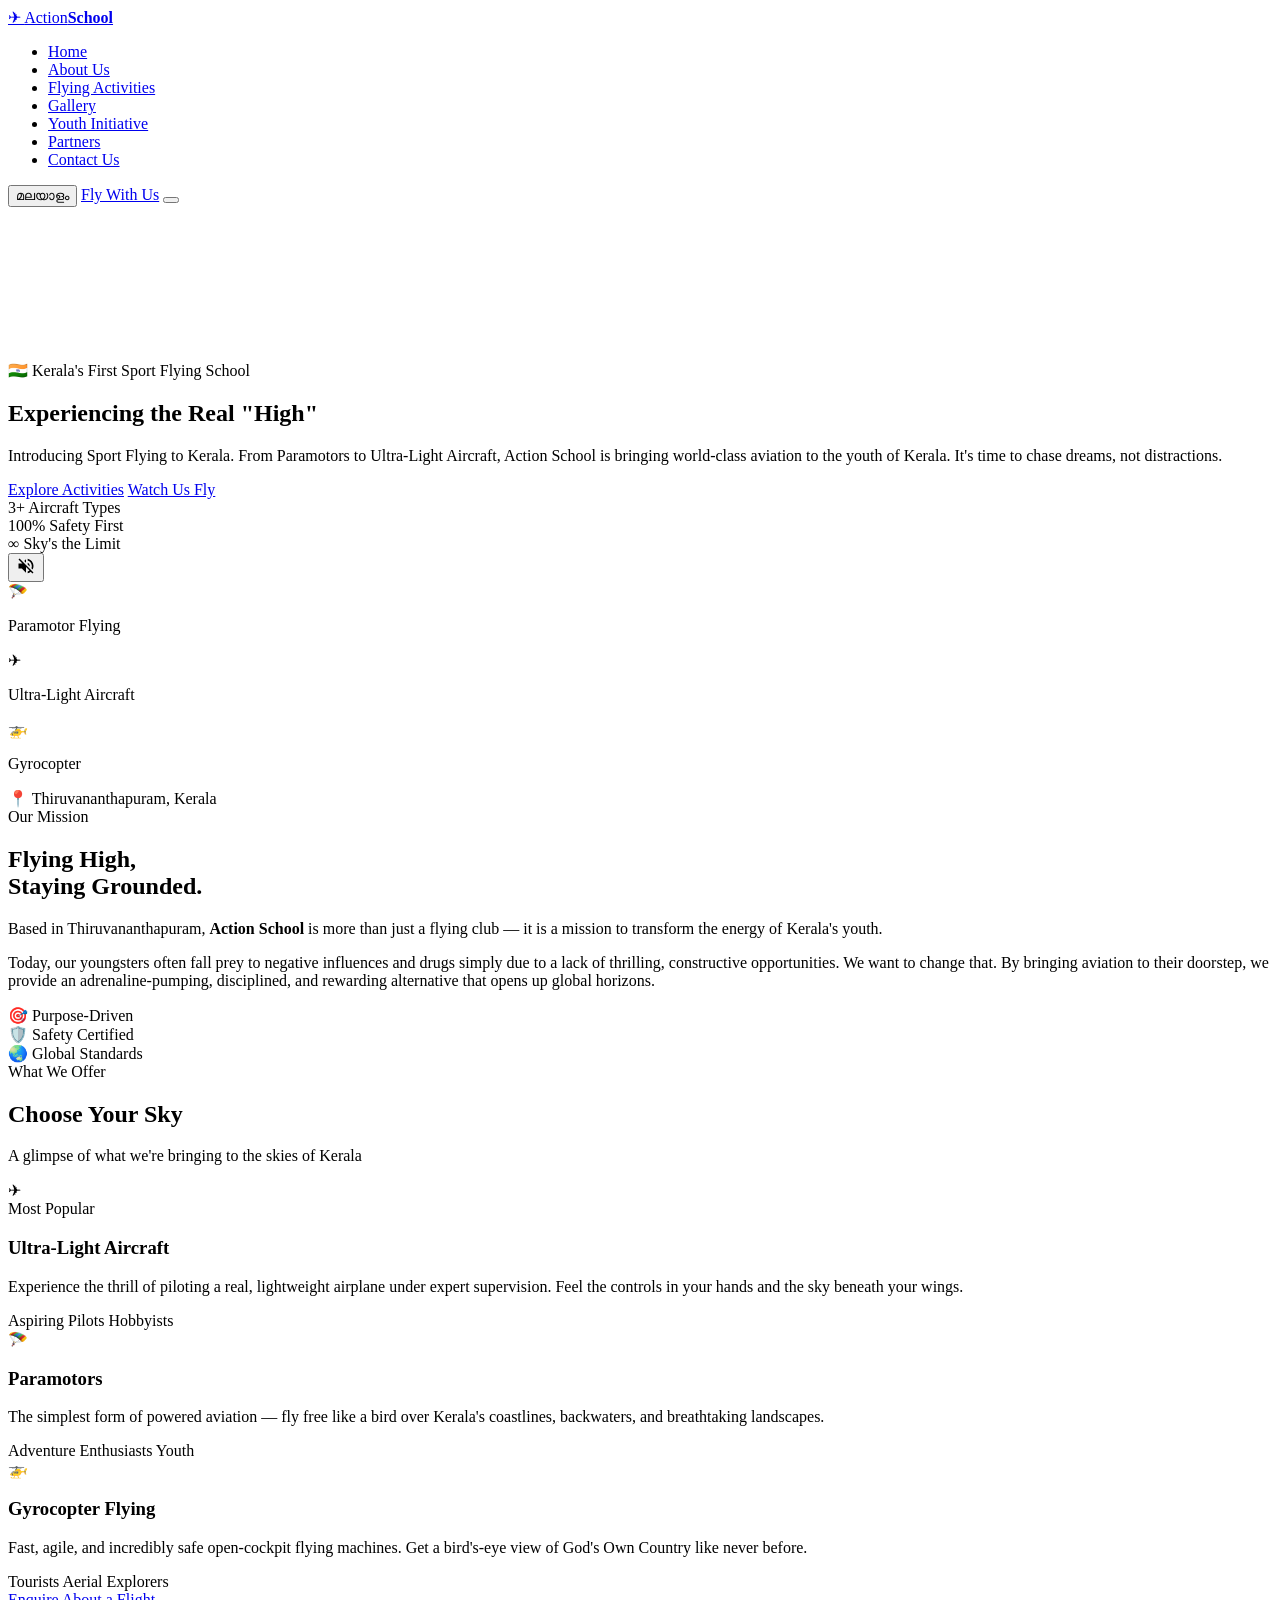
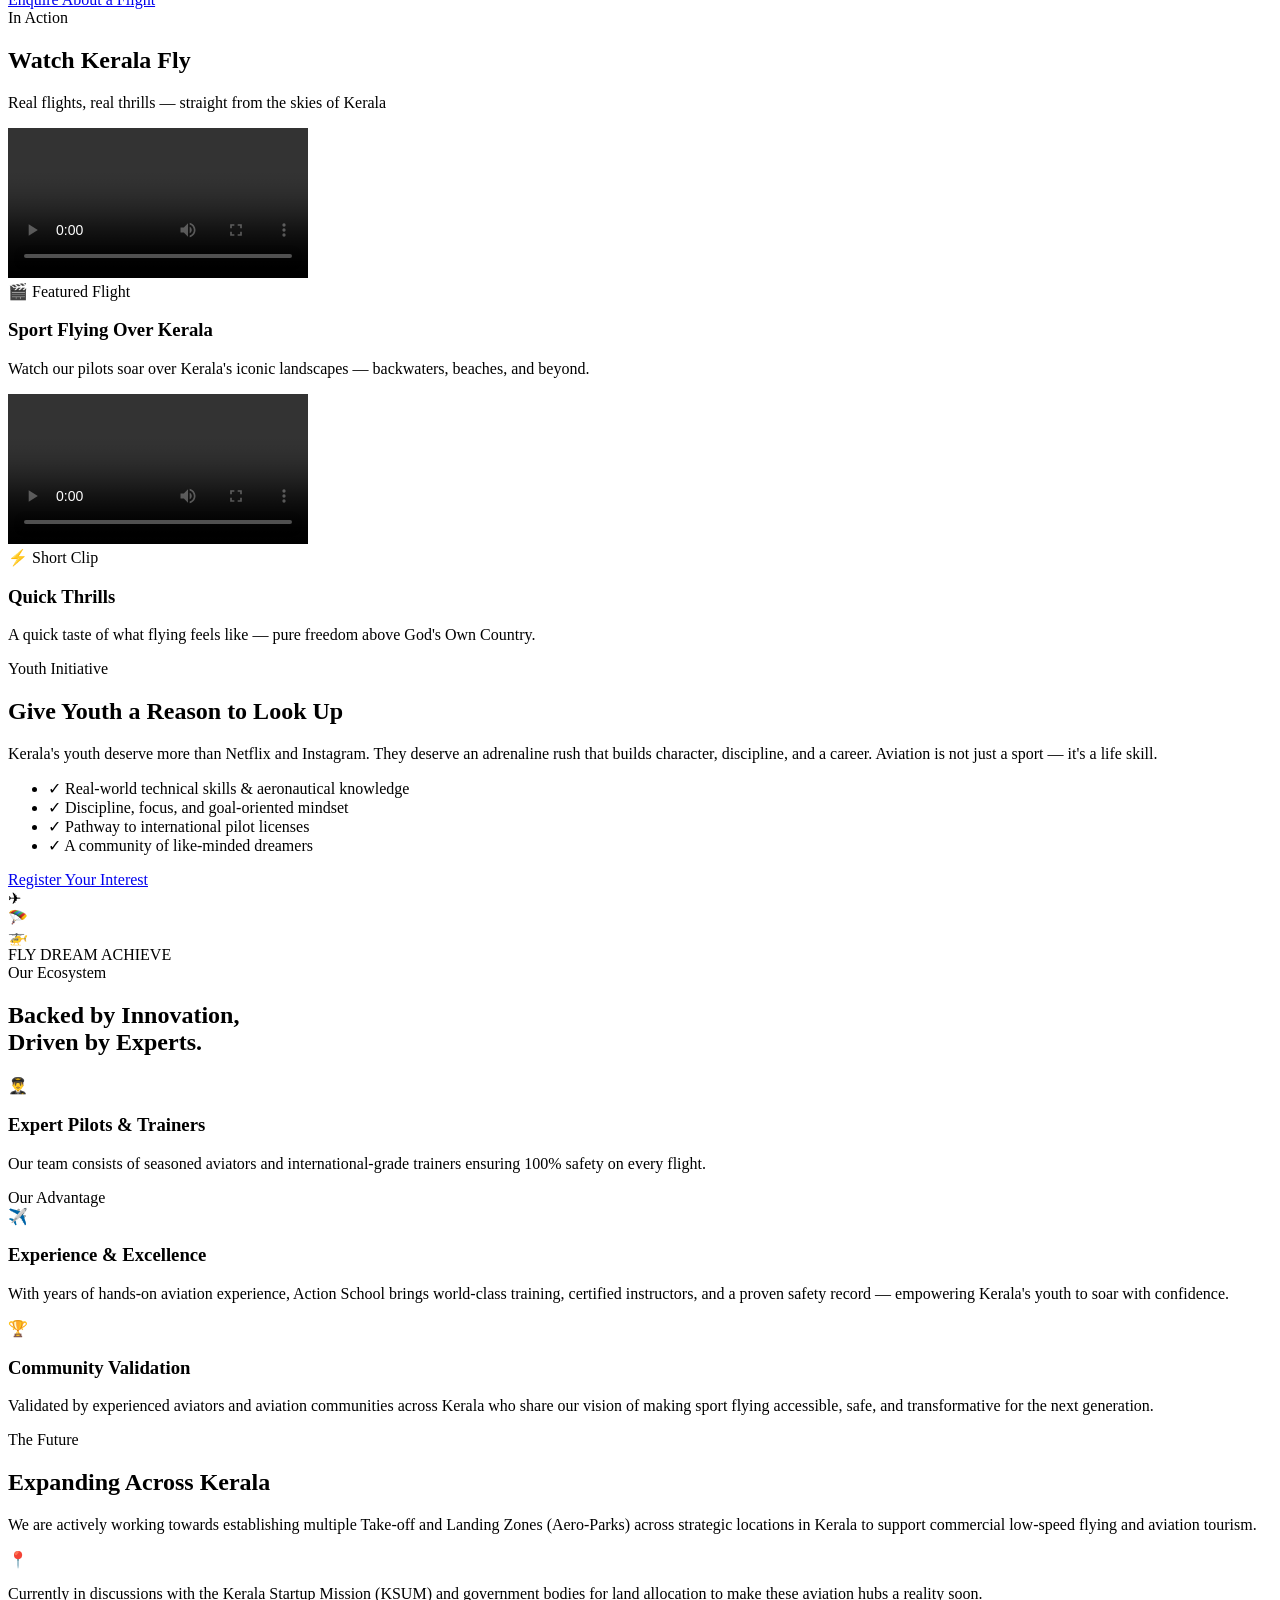
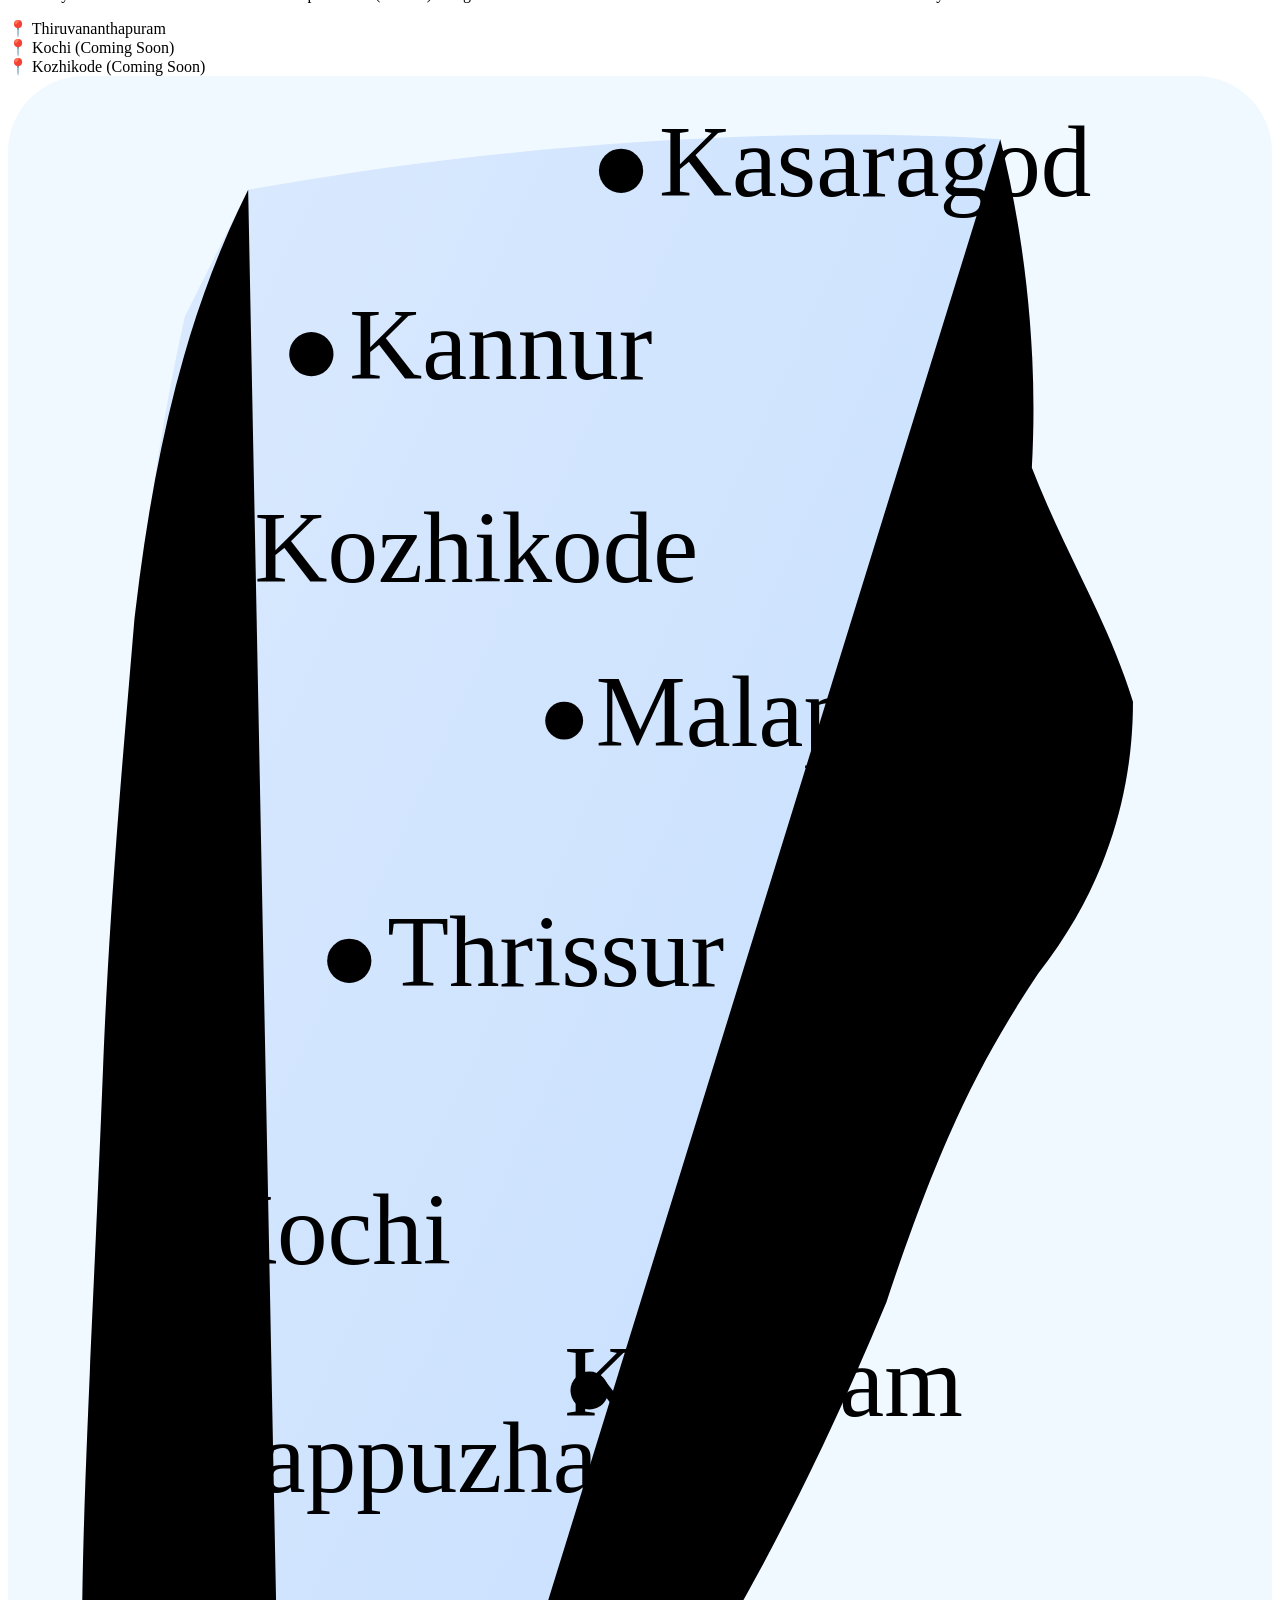
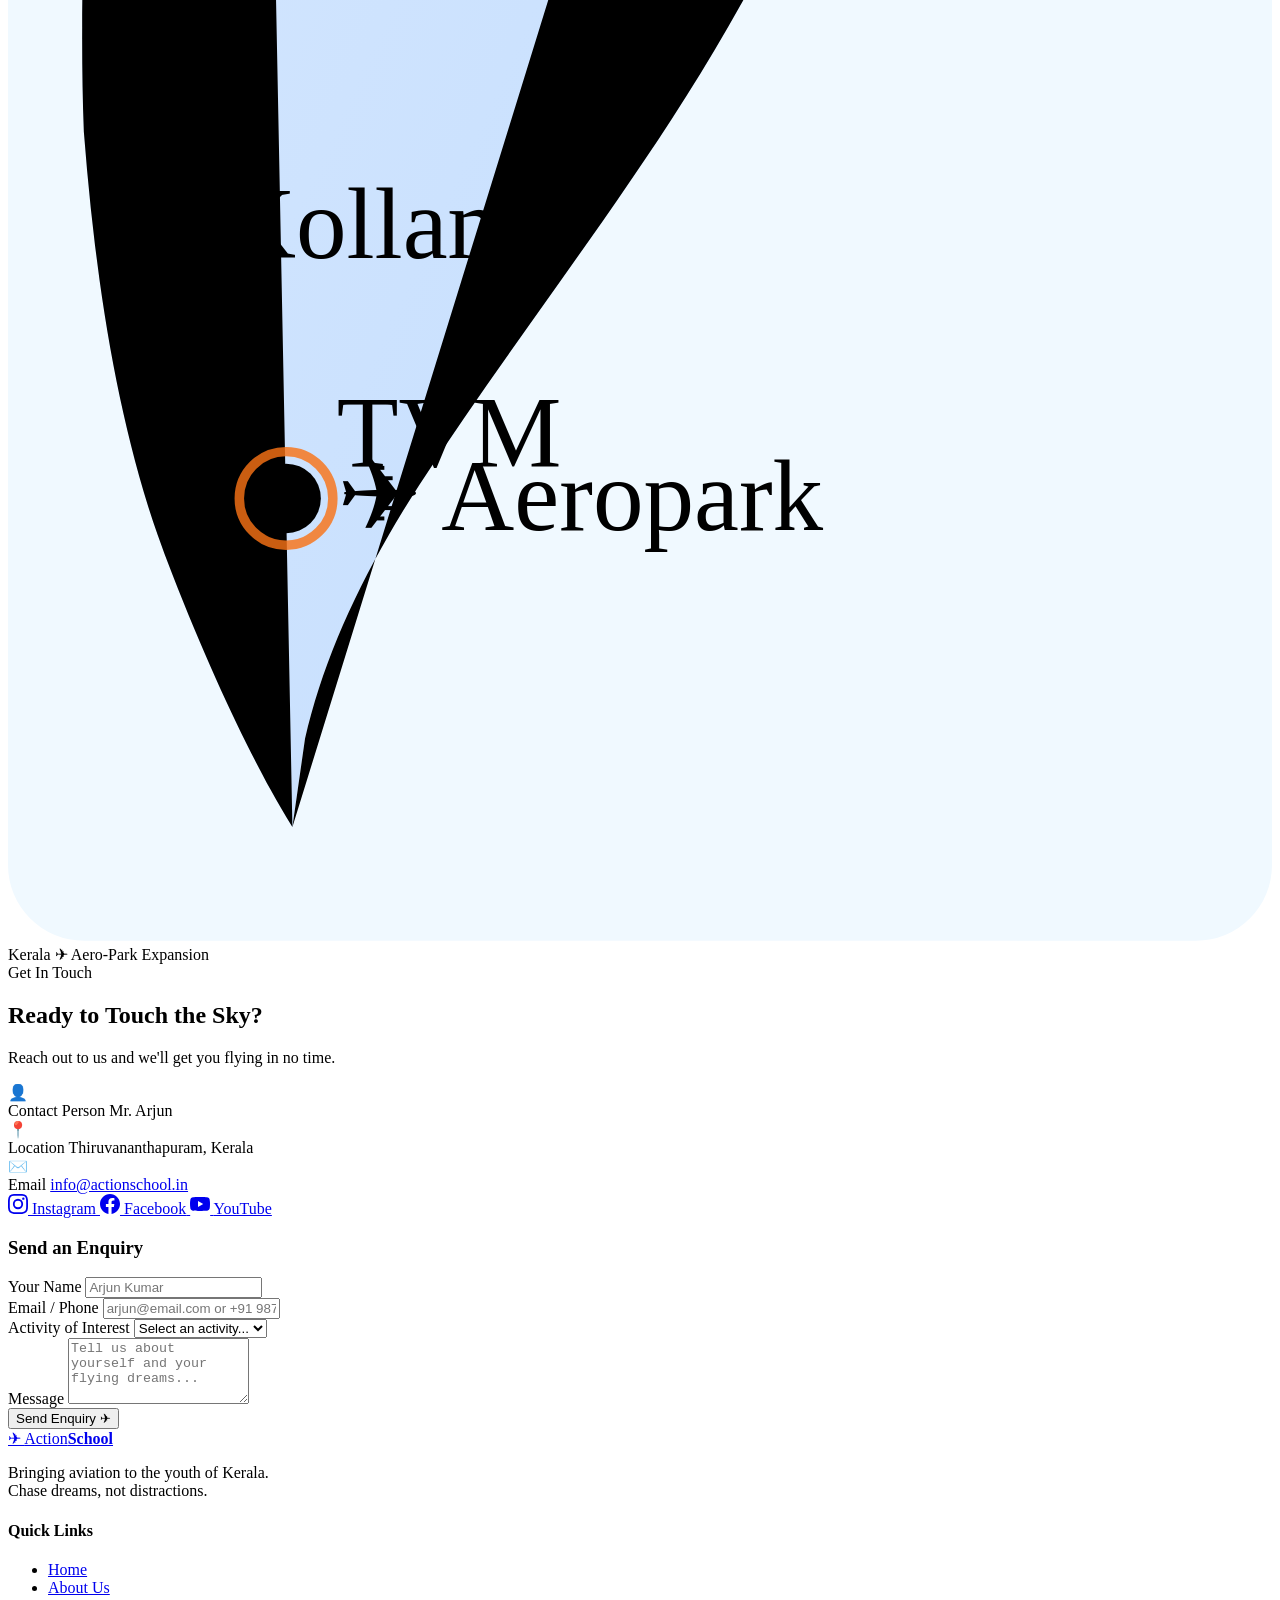
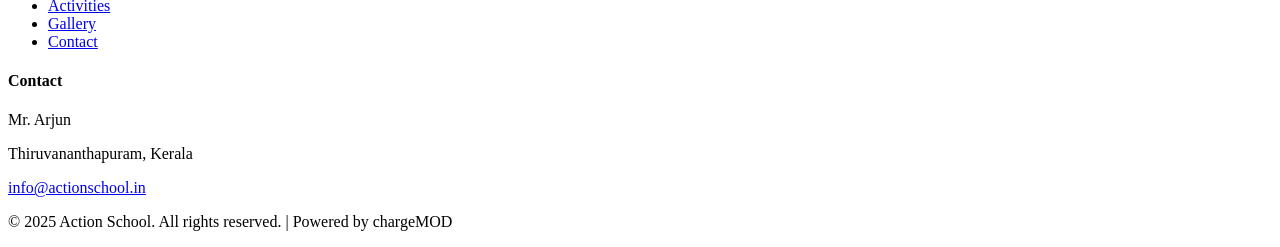
==== commit 26dbab90: "Fix: push correct index.html with updated partners section (no localhost URLs)" ====
--- a/index.html
+++ b/index.html
@@ -1,1583 +1,720 @@
-<html dir="ltr" lang="en"><head>
-  <meta charset="utf-8">
-  <meta name="color-scheme" content="light dark">
-  <meta name="theme-color" content="#fff">
-  <meta name="viewport" content="width=device-width, initial-scale=1.0,
-                                 maximum-scale=1.0, user-scalable=no">
-  <title>localhost</title>
-  <style>/* Copyright 2017 The Chromium Authors
- * Use of this source code is governed by a BSD-style license that can be
- * found in the LICENSE file. */
-
-a {
-  color: var(--link-color);
-}
-
-body {
-  --background-color: #fff;
-  --error-code-color: var(--google-gray-700);
-  --google-blue-50: rgb(232, 240, 254);
-  --google-blue-100: rgb(210, 227, 252);
-  --google-blue-300: rgb(138, 180, 248);
-  --google-blue-600: rgb(26, 115, 232);
-  --google-blue-700: rgb(25, 103, 210);
-  --google-gray-100: rgb(241, 243, 244);
-  --google-gray-300: rgb(218, 220, 224);
-  --google-gray-500: rgb(154, 160, 166);
-  --google-gray-50: rgb(248, 249, 250);
-  --google-gray-600: rgb(128, 134, 139);
-  --google-gray-700: rgb(95, 99, 104);
-  --google-gray-800: rgb(60, 64, 67);
-  --google-gray-900: rgb(32, 33, 36);
-  --heading-color: var(--google-gray-900);
-  --link-color: rgb(88, 88, 88);
-  --primary-button-fill-color-active: var(--google-blue-700);
-  --primary-button-fill-color: var(--google-blue-600);
-  --primary-button-text-color: #fff;
-  --quiet-background-color: rgb(247, 247, 247);
-  --secondary-button-border-color: var(--google-gray-500);
-  --secondary-button-fill-color: #fff;
-  --secondary-button-hover-border-color: var(--google-gray-600);
-  --secondary-button-hover-fill-color: var(--google-gray-50);
-  --secondary-button-text-color: var(--google-gray-700);
-  --small-link-color: var(--google-gray-700);
-  --text-color: var(--google-gray-700);
-  background: var(--background-color);
-  color: var(--text-color);
-  word-wrap: break-word;
-}
-
-.nav-wrapper .secondary-button {
-  background: var(--secondary-button-fill-color);
-  border: 1px solid var(--secondary-button-border-color);
-  color: var(--secondary-button-text-color);
-  float: none;
-  margin: 0;
-  padding: 8px 16px;
-}
-
-.hidden {
-  display: none;
-}
-
-html {
-  -webkit-text-size-adjust: 100%;
-  font-size: 125%;
-}
-
-.icon {
-  background-repeat: no-repeat;
-  background-size: 100%;
-}
-
-@media (prefers-color-scheme: dark) {
-  body {
-    --background-color: var(--google-gray-900);
-    --error-code-color: var(--google-gray-500);
-    --heading-color: var(--google-gray-500);
-    --link-color: var(--google-blue-300);
-    --primary-button-fill-color-active: rgb(129, 162, 208);
-    --primary-button-fill-color: var(--google-blue-300);
-    --primary-button-text-color: var(--google-gray-900);
-    --quiet-background-color: var(--background-color);
-    --secondary-button-border-color: var(--google-gray-700);
-    --secondary-button-fill-color: var(--google-gray-900);
-    --secondary-button-hover-fill-color: rgb(48, 51, 57);
-    --secondary-button-text-color: var(--google-blue-300);
-    --small-link-color: var(--google-blue-300);
-    --text-color: var(--google-gray-500);
-  }
-}
-</style>
-  <style>/* Copyright 2014 The Chromium Authors
-   Use of this source code is governed by a BSD-style license that can be
-   found in the LICENSE file. */
-
-button {
-  border: 0;
-  border-radius: 20px;
-  box-sizing: border-box;
-  color: var(--primary-button-text-color);
-  cursor: pointer;
-  float: right;
-  font-size: .875em;
-  margin: 0;
-  padding: 8px 16px;
-  transition: box-shadow 150ms cubic-bezier(0.4, 0, 0.2, 1);
-  user-select: none;
-}
-
-[dir='rtl'] button {
-  float: left;
-}
-
-.bad-clock button,
-.captive-portal button,
-.https-only button,
-.insecure-form button,
-.lookalike-url button,
-.main-frame-blocked button,
-.neterror button,
-.pdf button,
-.ssl button,
-.enterprise-block button,
-.enterprise-warn button,
-.managed-profile-required button,
-.safe-browsing-billing button,
-.supervised-user-verify button,
-.supervised-user-verify-subframe button {
-  background: var(--primary-button-fill-color);
-}
-
-button:active {
-  background: var(--primary-button-fill-color-active);
-  outline: 0;
-}
-
-#debugging {
-  display: inline;
-  overflow: auto;
-}
-
-.debugging-content {
-  line-height: 1em;
-  margin-bottom: 0;
-  margin-top: 1em;
-}
-
-.debugging-content-fixed-width {
-  display: block;
-  font-family: monospace;
-  font-size: 1.2em;
-  margin-top: 0.5em;
-}
-
-.debugging-title {
-  font-weight: bold;
-}
-
-#details {
-  margin: 0 0 50px;
-}
-
-#details p:not(:first-of-type) {
-  margin-top: 20px;
-}
-
-.secondary-button:active {
-  border-color: white;
-  box-shadow: 0 1px 2px 0 rgba(60, 64, 67, .3),
-      0 2px 6px 2px rgba(60, 64, 67, .15);
-}
-
-.secondary-button:hover {
-  background: var(--secondary-button-hover-fill-color);
-  border-color: var(--secondary-button-hover-border-color);
-  text-decoration: none;
-}
-
-.error-code {
-  color: var(--error-code-color);
-  font-size: .8em;
-  margin-top: 12px;
-  text-transform: uppercase;
-}
-
-#error-debugging-info {
-  font-size: 0.8em;
-}
-
-h1 {
-  color: var(--heading-color);
-  font-size: 1.6em;
-  font-weight: normal;
-  line-height: 1.25em;
-  margin-bottom: 16px;
-}
-
-h2 {
-  font-size: 1.2em;
-  font-weight: normal;
-}
-
-.icon {
-  height: 72px;
-  margin: 0 0 40px;
-  width: 72px;
-}
-
-input[type=checkbox] {
-  opacity: 0;
-}
-
-input[type=checkbox]:focus ~ .checkbox::after {
-  outline: -webkit-focus-ring-color auto 5px;
-}
-
-.interstitial-wrapper {
-  box-sizing: border-box;
-  font-size: 1em;
-  line-height: 1.6em;
-  margin: 14vh auto 0;
-  max-width: 600px;
-  width: 100%;
-}
-
-#main-message > p {
-  display: inline;
-}
-
-#extended-reporting-opt-in {
-  font-size: .875em;
-  margin-top: 32px;
-}
-
-#extended-reporting-opt-in label {
-  display: grid;
-  grid-template-columns: 1.8em 1fr;
-  position: relative;
-}
-
-#enhanced-protection-message {
-  border-radius: 20px;
-  font-size: 1em;
-  margin-top: 32px;
-  padding: 10px 5px;
-}
-
-#enhanced-protection-message a {
-  color: var(--google-red-10);
-}
-
-#enhanced-protection-message label {
-  display: grid;
-  grid-template-columns: 2.5em 1fr;
-  position: relative;
-}
-
-#enhanced-protection-message div {
-  margin: 0.5em;
-}
-
-#enhanced-protection-message .icon {
-  height: 1.5em;
-  vertical-align: middle;
-  width: 1.5em;
-}
-
-.nav-wrapper {
-  margin-top: 51px;
-}
-
-.nav-wrapper::after {
-  clear: both;
-  content: '';
-  display: table;
-  width: 100%;
-}
-
-.small-link {
-  color: var(--small-link-color);
-  font-size: .875em;
-}
-
-.checkboxes {
-  flex: 0 0 24px;
-}
-
-.checkbox {
-  --padding: .9em;
-  background: transparent;
-  display: block;
-  height: 1em;
-  left: -1em;
-  padding-inline-start: var(--padding);
-  position: absolute;
-  right: 0;
-  top: -.5em;
-  width: 1em;
-}
-
-.checkbox::after {
-  border: 1px solid white;
-  border-radius: 2px;
-  content: '';
-  height: 1em;
-  left: var(--padding);
-  position: absolute;
-  top: var(--padding);
-  width: 1em;
-}
-
-.checkbox::before {
-  background: transparent;
-  border: 2px solid white;
-  border-inline-end-width: 0;
-  border-top-width: 0;
-  content: '';
-  height: .2em;
-  left: calc(.3em + var(--padding));
-  opacity: 0;
-  position: absolute;
-  top: calc(.3em + var(--padding));
-  transform: rotate(-45deg);
-  width: .5em;
-}
-
-input[type=checkbox]:checked ~ .checkbox::before {
-  opacity: 1;
-}
-
-@media (max-width: 700px) {
-  .interstitial-wrapper {
-    padding: 0 10%;
-  }
-
-  #error-debugging-info {
-    overflow: auto;
-  }
-}
-
-@media (max-width: 420px) {
-  button,
-  [dir='rtl'] button,
-  .small-link {
-    float: none;
-    font-size: .825em;
-    font-weight: 500;
-    margin: 0;
-    width: 100%;
-  }
-
-  button {
-    padding: 16px 24px;
-  }
-
-  #details {
-    margin: 20px 0 20px 0;
-  }
-
-  #details p:not(:first-of-type) {
-    margin-top: 10px;
-  }
-
-  .secondary-button:not(.hidden) {
-    display: block;
-    margin-top: 20px;
-    text-align: center;
-    width: 100%;
-  }
-
-  .interstitial-wrapper {
-    padding: 0 5%;
-  }
-
-  #extended-reporting-opt-in {
-    margin-top: 24px;
-  }
-
-  #enhanced-protection-message {
-    margin-top: 24px;
-  }
-
-  .nav-wrapper {
-    margin-top: 30px;
-  }
-}
-
-/**
- * Mobile specific styling.
- * Navigation buttons are anchored to the bottom of the screen.
- * Details message replaces the top content in its own scrollable area.
- */
-
-@media (max-width: 420px) {
-  .nav-wrapper .secondary-button {
-    border: 0;
-    margin: 16px 0 0;
-    margin-inline-end: 0;
-    padding-bottom: 16px;
-    padding-top: 16px;
-  }
-}
-
-/* Fixed nav. */
-@media (min-width: 240px) and (max-width: 420px) and
-       (min-height: 401px),
-       (min-width: 421px) and (min-height: 240px) and
-       (max-height: 560px) {
-  body .nav-wrapper {
-    background: var(--background-color);
-    bottom: 0;
-    box-shadow: 0 -12px 24px var(--background-color);
-    left: 0;
-    margin: 0 auto;
-    max-width: 736px;
-    padding-inline-end: 24px;
-    padding-inline-start: 24px;
-    position: fixed;
-    right: 0;
-    width: 100%;
-    z-index: 2;
-  }
-
-  .interstitial-wrapper {
-    max-width: 736px;
-  }
-
-  #details,
-  #main-content {
-    padding-bottom: 40px;
-  }
-
-  #details {
-    padding-top: 5.5vh;
-  }
-
-  button.small-link {
-    color: var(--google-blue-600);
-  }
-}
-
-@media (max-width: 420px) and (orientation: portrait),
-       (max-height: 560px) {
-  body {
-    margin: 0 auto;
-  }
-
-  button,
-  [dir='rtl'] button,
-  button.small-link,
-  .nav-wrapper .secondary-button {
-    font-family: Roboto-Regular,Helvetica;
-    font-size: .933em;
-    margin: 6px 0;
-    transform: translatez(0);
-  }
-
-  .nav-wrapper {
-    box-sizing: border-box;
-    padding-bottom: 8px;
-    width: 100%;
-  }
-
-  #details {
-    box-sizing: border-box;
-    height: auto;
-    margin: 0;
-    opacity: 1;
-    transition: opacity 250ms cubic-bezier(0.4, 0, 0.2, 1);
-  }
-
-  #details.hidden,
-  #main-content.hidden {
-    height: 0;
-    opacity: 0;
-    overflow: hidden;
-    padding-bottom: 0;
-    transition: none;
-  }
-
-  h1 {
-    font-size: 1.5em;
-    margin-bottom: 8px;
-  }
-
-  .icon {
-    margin-bottom: 5.69vh;
-  }
-
-  .interstitial-wrapper {
-    box-sizing: border-box;
-    margin: 7vh auto 12px;
-    padding: 0 24px;
-    position: relative;
-  }
-
-  .interstitial-wrapper p {
-    font-size: .95em;
-    line-height: 1.61em;
-    margin-top: 8px;
-  }
-
-  #main-content {
-    margin: 0;
-    transition: opacity 100ms cubic-bezier(0.4, 0, 0.2, 1);
-  }
-
-  .small-link {
-    border: 0;
-  }
-
-  .suggested-left > #control-buttons,
-  .suggested-right > #control-buttons {
-    float: none;
-    margin: 0;
-  }
-}
-
-@media (min-width: 421px) and (min-height: 500px) and (max-height: 560px) {
-  .interstitial-wrapper {
-    margin-top: 10vh;
-  }
-}
-
-@media (min-height: 400px) and (orientation: portrait) {
-  .interstitial-wrapper {
-    margin-bottom: 145px;
-  }
-}
-
-@media (min-height: 299px) {
-  .nav-wrapper {
-    padding-bottom: 16px;
-  }
-}
-
-@media (max-height: 560px) and (min-height: 240px) and (orientation: landscape) {
-  .extended-reporting-has-checkbox #details {
-    padding-bottom: 80px;
-  }
-}
-
-@media (min-height: 500px) and (max-height: 650px) and (max-width: 414px) and
-       (orientation: portrait) {
-  .interstitial-wrapper {
-    margin-top: 7vh;
-  }
-}
-
-@media (min-height: 650px) and (max-width: 414px) and (orientation: portrait) {
-  .interstitial-wrapper {
-    margin-top: 10vh;
-  }
-}
-
-/* Small mobile screens. No fixed nav. */
-@media (max-height: 400px) and (orientation: portrait),
-       (max-height: 239px) and (orientation: landscape),
-       (max-width: 419px) and (max-height: 399px) {
-  .interstitial-wrapper {
-    display: flex;
-    flex-direction: column;
-    margin-bottom: 0;
-  }
-
-  #details {
-    flex: 1 1 auto;
-    order: 0;
-  }
-
-  #main-content {
-    flex: 1 1 auto;
-    order: 0;
-  }
-
-  .nav-wrapper {
-    flex: 0 1 auto;
-    margin-top: 8px;
-    order: 1;
-    padding-inline-end: 0;
-    padding-inline-start: 0;
-    position: relative;
-    width: 100%;
-  }
-
-  button,
-  .nav-wrapper .secondary-button {
-    padding: 16px 24px;
-  }
-
-  button.small-link {
-    color: var(--google-blue-600);
-  }
-}
-
-@media (max-width: 239px) and (orientation: portrait) {
-  .nav-wrapper {
-    padding-inline-end: 0;
-    padding-inline-start: 0;
-  }
-}
-</style>
-  <style>/* Copyright 2013 The Chromium Authors
- * Use of this source code is governed by a BSD-style license that can be
- * found in the LICENSE file. */
-
-/* Don't use the main frame div when the error is in a subframe. */
-html[subframe] #main-frame-error {
-  display: none;
-}
-
-/* Don't use the subframe error div when the error is in a main frame. */
-html:not([subframe]) #sub-frame-error {
-  display: none;
-}
-
-h1 {
-  margin-top: 0;
-  word-wrap: break-word;
-}
-
-h1 span {
-  font-weight: 500;
-}
-
-a {
-  text-decoration: none;
-}
-
-.icon {
-  -webkit-user-select: none;
-  display: inline-block;
-}
-
-.icon-generic {
-  /* Can't access chrome://theme/IDR_ERROR_NETWORK_GENERIC from an untrusted
-   * renderer process, so embed the resource manually. */
-  content: image-set(
-      url([data-uri]) 1x,
-      url([data-uri]) 2x);
-}
-
-.icon-info {
-  content: image-set(
-      url([data-uri]) 1x,
-      url([data-uri]) 2x);
-}
-
-.icon-offline {
-  content: image-set(
-      url([data-uri]) 1x,
-      url([data-uri]) 2x);
-  position: relative;
-}
-
-.icon-disabled {
-  content: image-set(
-      url([data-uri]) 1x,
-      url([data-uri]) 2x);
-  width: 112px;
-}
-
-.hidden {
-  display: none;
-}
-
-#suggestions-list a {
-  color: var(--google-blue-600);
-}
-
-#suggestions-list p {
-  margin-block-end: 0;
-}
-
-#suggestions-list ul {
-  margin-top: 0;
-}
-
-.single-suggestion {
-  list-style-type: none;
-  padding-inline-start: 0;
-}
-
-.link-button {
-  color: rgb(66, 133, 244);
-  display: inline-block;
-  font-weight: bold;
-  text-transform: uppercase;
-}
-
-#sub-frame-error-details {
-
-  color: #8F8F8F;
-
-  /* Not done on mobile for performance reasons. */
-  text-shadow: 0 1px 0 rgba(255,255,255,0.3);
-
-}
-
-.secondary-button {
-  background: #d9d9d9;
-  color: #696969;
-  margin-inline-end: 16px;
-}
-
-.snackbar {
-  background: #323232;
-  border-radius: 2px;
-  bottom: 24px;
-  box-sizing: border-box;
-  color: #fff;
-  font-size: .87em;
-  left: 24px;
-  max-width: 568px;
-  min-width: 288px;
-  opacity: 0;
-  padding: 16px 24px 12px;
-  position: fixed;
-  transform: translateY(90px);
-  will-change: opacity, transform;
-  z-index: 999;
-}
-
-.snackbar-show {
-  -webkit-animation:
-    show-snackbar 250ms cubic-bezier(0, 0, 0.2, 1) forwards,
-    hide-snackbar 250ms cubic-bezier(0.4, 0, 1, 1) forwards 5s;
-}
-
-@-webkit-keyframes show-snackbar {
-  100% {
-    opacity: 1;
-    transform: translateY(0);
-  }
-}
-
-@-webkit-keyframes hide-snackbar {
-  0% {
-    opacity: 1;
-    transform: translateY(0);
-  }
-  100% {
-    opacity: 0;
-    transform: translateY(90px);
-  }
-}
-
-.suggestions {
-  margin-top: 18px;
-}
-
-.suggestion-header {
-  font-weight: bold;
-  margin-bottom: 4px;
-}
-
-.suggestion-body {
-  color: #777;
-}
-
-/* Decrease padding at low sizes. */
-@media (max-width: 640px), (max-height: 640px) {
-  h1 {
-    margin: 0 0 15px;
-  }
-  .suggestions {
-    margin-top: 10px;
-  }
-  .suggestion-header {
-    margin-bottom: 0;
-  }
-}
-
-#cancel-save-page-button {
-  background-image: url([data-uri]);
-  background-position: right 27px center;
-  background-repeat: no-repeat;
-  border: 1px solid var(--google-gray-300);
-  border-radius: 5px;
-  color: var(--google-gray-700);
-  margin-bottom: 26px;
-  padding-bottom: 16px;
-  padding-inline-end: 88px;
-  padding-inline-start: 16px;
-  padding-top: 16px;
-  text-align: start;
-}
-
-html[dir='rtl'] #cancel-save-page-button {
-  background-position: left 27px center;
-}
-
-#save-page-for-later-button {
-  display: flex;
-  justify-content: start;
-}
-
-#save-page-for-later-button a::before {
-  content: url([data-uri]);
-  display: inline-block;
-  margin-inline-end: 4px;
-  vertical-align: -webkit-baseline-middle;
-}
-
-.hidden#save-page-for-later-button {
-  display: none;
-}
-
-/* Don't allow overflow when in a subframe. */
-html[subframe] body {
-  overflow: hidden;
-}
-
-#sub-frame-error {
-  -webkit-align-items: center;
-  -webkit-flex-flow: column;
-  -webkit-justify-content: center;
-  background-color: #DDD;
-  display: -webkit-flex;
-  height: 100%;
-  left: 0;
-  position: absolute;
-  text-align: center;
-  top: 0;
-  transition: background-color 200ms ease-in-out;
-  width: 100%;
-}
-
-#sub-frame-error:hover {
-  background-color: #EEE;
-}
-
-#sub-frame-error .icon-generic {
-  margin: 0 0 16px;
-}
-
-#sub-frame-error-details {
-  margin: 0 10px;
-  text-align: center;
-  opacity: 0;
-}
-
-/* Show details only when hovering. */
-#sub-frame-error:hover #sub-frame-error-details {
-  opacity: 1;
-}
-
-/* If the iframe is too small, always hide the error code. */
-/* TODO(mmenke): See if overflow: no-display works better, once supported. */
-@media (max-width: 200px), (max-height: 95px) {
-  #sub-frame-error-details {
-    display: none;
-  }
-}
-
-/* Adjust icon for small embedded frames in apps. */
-@media (max-height: 100px) {
-  #sub-frame-error .icon-generic {
-    height: auto;
-    margin: 0;
-    padding-top: 0;
-    width: 25px;
-  }
-}
-
-/* details-button is special; it's a <button> element that looks like a link. */
-#details-button {
-  box-shadow: none;
-  min-width: 0;
-}
-
-/* Styles for platform dependent separation of controls and details button. */
-.suggested-left > #control-buttons,
-.suggested-right > #details-button {
-  float: left;
-}
-
-.suggested-right > #control-buttons,
-.suggested-left > #details-button {
-  float: right;
-}
-
-.suggested-left .secondary-button {
-  margin-inline-end: 0;
-  margin-inline-start: 16px;
-}
-
-#details-button.singular {
-  float: none;
-}
-
-/* download-button shows both icon and text. */
-#download-button {
-  padding-bottom: 4px;
-  padding-top: 4px;
-  position: relative;
-}
-
-#download-button::before {
-  background: image-set(
-      url([data-uri]) 1x,
-      url([data-uri]) 2x)
-    no-repeat;
-  content: '';
-  display: inline-block;
-  height: 24px;
-  margin-inline-end: 4px;
-  margin-inline-start: -4px;
-  vertical-align: middle;
-  width: 24px;
-}
-
-#download-button:disabled {
-  background: rgb(180, 206, 249);
-  color: rgb(255, 255, 255);
-}
-
-#buttons::after {
-  clear: both;
-  content: '';
-  display: block;
-  width: 100%;
-}
-
-/* Offline page */
-html[dir='rtl'] .runner-container,
-html[dir='rtl'].offline .icon-offline {
-  transform: scaleX(-1);
-}
-
-.offline {
-  transition: filter 1.5s cubic-bezier(0.65, 0.05, 0.36, 1),
-              background-color 1.5s cubic-bezier(0.65, 0.05, 0.36, 1);
-
-  will-change: filter, background-color;
-
-}
-
-.offline body {
-  transition: background-color 1.5s cubic-bezier(0.65, 0.05, 0.36, 1);
-}
-
-.offline #main-message > p {
-  display: none;
-}
-
-.offline.inverted {
-  background-color: #fff;
-  filter: invert(1);
-}
-
-.offline.inverted body {
-  background-color: #fff;
-}
-
-.offline .interstitial-wrapper {
-  color: var(--text-color);
-  font-size: 1em;
-  line-height: 1.55;
-  margin: 0 auto;
-  max-width: 600px;
-  padding-top: 100px;
-  position: relative;
-  width: 100%;
-}
-
-.offline .runner-container {
-  direction: ltr;
-  height: 150px;
-  max-width: 600px;
-  overflow: hidden;
-  position: absolute;
-  top: 35px;
-  width: 44px;
-}
-
-.offline .runner-container:focus {
-  outline: none;
-}
-
-.offline .runner-container:focus-visible {
-  outline: 3px solid var(--google-blue-300);
-}
-
-.offline .runner-canvas {
-  height: 150px;
-  max-width: 600px;
-  opacity: 1;
-  overflow: hidden;
-  position: absolute;
-  top: 0;
-  z-index: 10;
-}
-
-.offline .controller {
-  height: 100vh;
-  left: 0;
-  position: absolute;
-  top: 0;
-  width: 100vw;
-  z-index: 9;
-}
-
-#offline-resources {
-  display: none;
-}
-
-#offline-instruction {
-  image-rendering: pixelated;
-  left: 0;
-  margin: auto;
-  position: absolute;
-  right: 0;
-  top: 60px;
-  width: fit-content;
-}
-
-.offline-runner-live-region {
-  bottom: 0;
-  clip-path: polygon(0 0, 0 0, 0 0);
-  color: var(--background-color);
-  display: block;
-  font-size: xx-small;
-  overflow: hidden;
-  position: absolute;
-  text-align: center;
-  transition: color 1.5s cubic-bezier(0.65, 0.05, 0.36, 1);
-  user-select: none;
-}
-
-/* Custom toggle */
-.slow-speed-option {
-  align-items: center;
-  background: var(--google-gray-50);
-  border-radius: 24px/50%;
-  bottom: 0;
-  color: var(--error-code-color);
-  display: inline-flex;
-  font-size: 1em;
-  left: 0;
-  line-height: 1.1em;
-  margin: 5px auto;
-  padding: 2px 12px 3px 20px;
-  position: absolute;
-  right: 0;
-  width: max-content;
-  z-index: 999;
-}
-
-.slow-speed-option.hidden {
-  display: none;
-}
-
-.slow-speed-option [type=checkbox] {
-  opacity: 0;
-  pointer-events: none;
-  position: absolute;
-}
-
-.slow-speed-option .slow-speed-toggle {
-  cursor: pointer;
-  margin-inline-start: 8px;
-  padding: 8px 4px;
-  position: relative;
-}
-
-.slow-speed-option [type=checkbox]:disabled ~ .slow-speed-toggle {
-  cursor: default;
-}
-
-.slow-speed-option-label [type=checkbox] {
-  opacity: 0;
-  pointer-events: none;
-  position: absolute;
-}
-
-.slow-speed-option .slow-speed-toggle::before,
-.slow-speed-option .slow-speed-toggle::after {
-  content: '';
-  display: block;
-  margin: 0 3px;
-  transition: all 100ms cubic-bezier(0.4, 0, 1, 1);
-}
-
-.slow-speed-option .slow-speed-toggle::before {
-  background: rgb(189,193,198);
-  border-radius: 0.65em;
-  height: 0.9em;
-  width: 2em;
-}
-
-.slow-speed-option .slow-speed-toggle::after {
-  background: #fff;
-  border-radius: 50%;
-  box-shadow: 0 1px 3px 0 rgb(0 0 0 / 40%);
-  height: 1.2em;
-  position: absolute;
-  top: 51%;
-  transform: translate(-20%, -50%);
-  width: 1.1em;
-}
-
-.slow-speed-option [type=checkbox]:focus + .slow-speed-toggle {
-  box-shadow: 0 0 8px rgb(94, 158, 214);
-  outline: 1px solid rgb(93, 157, 213);
-}
-
-.slow-speed-option [type=checkbox]:checked + .slow-speed-toggle::before {
-  background: var(--google-blue-600);
-  opacity: 0.5;
-}
-
-.slow-speed-option [type=checkbox]:checked + .slow-speed-toggle::after {
-  background: var(--google-blue-600);
-  transform: translate(calc(2em - 90%), -50%);
-}
-
-.slow-speed-option [type=checkbox]:checked:disabled +
-  .slow-speed-toggle::before {
-  background: rgb(189,193,198);
-}
-
-.slow-speed-option [type=checkbox]:checked:disabled +
-  .slow-speed-toggle::after {
-  background: var(--google-gray-50);
-}
-
-@media (max-width: 420px) {
-  #download-button {
-    padding-bottom: 12px;
-    padding-top: 12px;
-  }
-
-  .suggested-left > #control-buttons,
-  .suggested-right > #control-buttons {
-    float: none;
-  }
-
-  .snackbar {
-    border-radius: 0;
-    bottom: 0;
-    left: 0;
-    width: 100%;
-  }
-}
-
-@media (max-height: 350px) {
-  h1 {
-    margin: 0 0 15px;
-  }
-
-  .icon-offline {
-    margin: 0 0 10px;
-  }
-
-  .interstitial-wrapper {
-    margin-top: 5%;
-  }
-
-  .nav-wrapper {
-    margin-top: 30px;
-  }
-}
-
-@media (min-width: 420px) and (max-width: 736px) and
-       (min-height: 240px) and (max-height: 420px) and
-       (orientation:landscape) {
-  .interstitial-wrapper {
-    margin-bottom: 100px;
-  }
-}
-
-@media (max-width: 360px) and (max-height: 480px) {
-  .offline .interstitial-wrapper {
-    padding-top: 60px;
-  }
-
-  .offline .runner-container {
-    top: 8px;
-  }
-}
-
-@media (min-height: 240px) and (orientation: landscape) {
-  .offline .interstitial-wrapper {
-    margin-bottom: 90px;
-  }
-
-  .icon-offline {
-    margin-bottom: 20px;
-  }
-}
-
-@media (max-height: 320px) and (orientation: landscape) {
-  .icon-offline {
-    margin-bottom: 0;
-  }
-
-  .offline .runner-container {
-    top: 10px;
-  }
-}
-
-@media (max-width: 240px) {
-  button {
-    padding-inline-end: 12px;
-    padding-inline-start: 12px;
-  }
-
-  .interstitial-wrapper {
-    overflow: inherit;
-    padding: 0 8px;
-  }
-}
-
-@media (max-width: 120px) {
-  button {
-    width: auto;
-  }
-}
-
-.arcade-mode,
-.arcade-mode .runner-container,
-.arcade-mode .runner-canvas {
-  image-rendering: pixelated;
-  max-width: 100%;
-  overflow: hidden;
-}
-
-.arcade-mode #buttons,
-.arcade-mode #main-content {
-  opacity: 0;
-  overflow: hidden;
-}
-
-.arcade-mode .interstitial-wrapper {
-  height: 100vh;
-  max-width: 100%;
-  overflow: hidden;
-}
-
-.arcade-mode .runner-container {
-  left: 0;
-  margin: auto;
-  right: 0;
-  transform-origin: top center;
-  transition: transform 250ms cubic-bezier(0.4, 0, 1, 1) 400ms;
-  z-index: 2;
-}
-
-@media (prefers-color-scheme: dark) {
-  .icon {
-    filter: invert(1);
-  }
-
-  .offline .runner-canvas {
-    filter: invert(1);
-  }
-
-  .offline.inverted {
-    background-color: var(--background-color);
-    filter: invert(0);
-  }
-
-  .offline.inverted body {
-    background-color: #fff;
-  }
-
-  .offline.inverted .offline-runner-live-region {
-    color: #fff;
-  }
-
-  #suggestions-list a {
-    color: var(--link-color);
-  }
-
-  .slow-speed-option {
-    background: var(--google-gray-800);
-    color: var(--google-gray-100);
-  }
-
-  .slow-speed-option .slow-speed-toggle::before,
-  .slow-speed-option [type=checkbox]:checked:disabled +
-    .slow-speed-toggle::before {
-     background: rgb(189,193,198);
-  }
-
-  .slow-speed-option [type=checkbox]:checked + .slow-speed-toggle::after,
-  .slow-speed-option [type=checkbox]:checked + .slow-speed-toggle::before {
-    background: var(--google-blue-300);
-  }
-}
-
-#main-frame-error:not(.showing-details) #details {
-  display: none;
-}
-
-@media (min-width: 240px) and (max-width: 420px) and (min-height: 401px),
-       (min-height: 240px) and (max-height: 560px) and (min-width: 421px) {
-  #main-frame-error.showing-details #main-content,
-  #main-frame-error.showing-details .runner-container {
-    display: none;
-  }
-}
-</style>
-
-
-  <script>// Copyright 2022 The Chromium Authors
-// Use of this source code is governed by a BSD-style license that can be
-// found in the LICENSE file.
-function assert(value,message){if(value){return}throw new Error("Assertion failed"+(message?`: ${message}`:""))}
-// Copyright 2022 The Chromium Authors
-// Use of this source code is governed by a BSD-style license that can be
-// found in the LICENSE file.
-class LoadTimeData{data_=null;set data(value){assert(!this.data_,"Re-setting data.");this.data_=value}valueExists(id){assert(this.data_,"No data. Did you remember to include strings.js?");return id in this.data_}getValue(id){assert(this.data_,"No data. Did you remember to include strings.js?");const value=this.data_[id];assert(typeof value!=="undefined","Could not find value for "+id);return value}getString(id){const value=this.getValue(id);assert(typeof value==="string",`[${value}] (${id}) is not a string`);return value}getStringF(id,...args){const value=this.getString(id);if(!value){return""}return this.substituteString(value,...args)}substituteString(label,...args){return label.replace(/\$(.|$|\n)/g,(function(m){assert(m.match(/\$[$1-9]/),"Unescaped $ found in localized string.");if(m==="$$"){return"$"}const substitute=args[Number(m[1])-1];if(substitute===undefined||substitute===null){return""}return substitute.toString()}))}getSubstitutedStringPieces(label,...args){const pieces=(label.match(/(\$[1-9])|(([^$]|\$([^1-9]|$))+)/g)||[]).map((function(p){if(!p.match(/^\$[1-9]$/)){assert((p.match(/\$/g)||[]).length%2===0,"Unescaped $ found in localized string.");return{value:p.replace(/\$\$/g,"$"),arg:null}}const substitute=args[Number(p[1])-1];if(substitute===undefined||substitute===null){return{value:"",arg:p}}return{value:substitute.toString(),arg:p}}));return pieces}getBoolean(id){const value=this.getValue(id);assert(typeof value==="boolean",`[${value}] (${id}) is not a boolean`);return value}getInteger(id){const value=this.getValue(id);assert(typeof value==="number",`[${value}] (${id}) is not a number`);assert(value===Math.floor(value),"Number isn't integer: "+value);return value}overrideValues(replacements){assert(typeof replacements==="object","Replacements must be a dictionary object.");assert(this.data_,"Data must exist before being overridden");for(const key in replacements){this.data_[key]=replacements[key]}}resetForTesting(newData=null){this.data_=newData}isInitialized(){return this.data_!==null}}const loadTimeData=new LoadTimeData;
-// Copyright 2022 The Chromium Authors
-// Use of this source code is governed by a BSD-style license that can be
-// found in the LICENSE file.
-function getRequiredElement(id){const el=document.querySelector(`#${id}`);assert(el);assert(el instanceof HTMLElement);return el}
-/**
- * @license
- * Copyright 2019 Google LLC
- * SPDX-License-Identifier: BSD-3-Clause
- */const t$3=globalThis,e$3=t$3.ShadowRoot&&(void 0===t$3.ShadyCSS||t$3.ShadyCSS.nativeShadow)&&"adoptedStyleSheets"in Document.prototype&&"replace"in CSSStyleSheet.prototype,s$3=Symbol(),o$4=new WeakMap;let n$3=class n{constructor(t,e,o){if(this._$cssResult$=!0,o!==s$3)throw Error("CSSResult is not constructable. Use `unsafeCSS` or `css` instead.");this.cssText=t,this.t=e}get styleSheet(){let t=this.o;const s=this.t;if(e$3&&void 0===t){const e=void 0!==s&&1===s.length;e&&(t=o$4.get(s)),void 0===t&&((this.o=t=new CSSStyleSheet).replaceSync(this.cssText),e&&o$4.set(s,t))}return t}toString(){return this.cssText}};const r$3=t=>new n$3("string"==typeof t?t:t+"",void 0,s$3),S$1=(s,o)=>{if(e$3)s.adoptedStyleSheets=o.map((t=>t instanceof CSSStyleSheet?t:t.styleSheet));else for(const e of o){const o=document.createElement("style"),n=t$3.litNonce;void 0!==n&&o.setAttribute("nonce",n),o.textContent=e.cssText,s.appendChild(o)}},c$3=e$3?t=>t:t=>t instanceof CSSStyleSheet?(t=>{let e="";for(const s of t.cssRules)e+=s.cssText;return r$3(e)})(t):t
-/**
- * @license
- * Copyright 2017 Google LLC
- * SPDX-License-Identifier: BSD-3-Clause
- */;const{is:i$3,defineProperty:e$2,getOwnPropertyDescriptor:h$2,getOwnPropertyNames:r$2,getOwnPropertySymbols:o$3,getPrototypeOf:n$2}=Object,a$1=globalThis,c$2=a$1.trustedTypes,l$1=c$2?c$2.emptyScript:"",p$1=a$1.reactiveElementPolyfillSupport,d$1=(t,s)=>t,u$1={toAttribute(t,s){switch(s){case Boolean:t=t?l$1:null;break;case Object:case Array:t=null==t?t:JSON.stringify(t)}return t},fromAttribute(t,s){let i=t;switch(s){case Boolean:i=null!==t;break;case Number:i=null===t?null:Number(t);break;case Object:case Array:try{i=JSON.parse(t)}catch(t){i=null}}return i}},f$3=(t,s)=>!i$3(t,s),b={attribute:!0,type:String,converter:u$1,reflect:!1,useDefault:!1,hasChanged:f$3};Symbol.metadata??=Symbol("metadata"),a$1.litPropertyMetadata??=new WeakMap;let y$1=class y extends HTMLElement{static addInitializer(t){this._$Ei(),(this.l??=[]).push(t)}static get observedAttributes(){return this.finalize(),this._$Eh&&[...this._$Eh.keys()]}static createProperty(t,s=b){if(s.state&&(s.attribute=!1),this._$Ei(),this.prototype.hasOwnProperty(t)&&((s=Object.create(s)).wrapped=!0),this.elementProperties.set(t,s),!s.noAccessor){const i=Symbol(),h=this.getPropertyDescriptor(t,i,s);void 0!==h&&e$2(this.prototype,t,h)}}static getPropertyDescriptor(t,s,i){const{get:e,set:r}=h$2(this.prototype,t)??{get(){return this[s]},set(t){this[s]=t}};return{get:e,set(s){const h=e?.call(this);r?.call(this,s),this.requestUpdate(t,h,i)},configurable:!0,enumerable:!0}}static getPropertyOptions(t){return this.elementProperties.get(t)??b}static _$Ei(){if(this.hasOwnProperty(d$1("elementProperties")))return;const t=n$2(this);t.finalize(),void 0!==t.l&&(this.l=[...t.l]),this.elementProperties=new Map(t.elementProperties)}static finalize(){if(this.hasOwnProperty(d$1("finalized")))return;if(this.finalized=!0,this._$Ei(),this.hasOwnProperty(d$1("properties"))){const t=this.properties,s=[...r$2(t),...o$3(t)];for(const i of s)this.createProperty(i,t[i])}const t=this[Symbol.metadata];if(null!==t){const s=litPropertyMetadata.get(t);if(void 0!==s)for(const[t,i]of s)this.elementProperties.set(t,i)}this._$Eh=new Map;for(const[t,s]of this.elementProperties){const i=this._$Eu(t,s);void 0!==i&&this._$Eh.set(i,t)}this.elementStyles=this.finalizeStyles(this.styles)}static finalizeStyles(s){const i=[];if(Array.isArray(s)){const e=new Set(s.flat(1/0).reverse());for(const s of e)i.unshift(c$3(s))}else void 0!==s&&i.push(c$3(s));return i}static _$Eu(t,s){const i=s.attribute;return!1===i?void 0:"string"==typeof i?i:"string"==typeof t?t.toLowerCase():void 0}constructor(){super(),this._$Ep=void 0,this.isUpdatePending=!1,this.hasUpdated=!1,this._$Em=null,this._$Ev()}_$Ev(){this._$ES=new Promise((t=>this.enableUpdating=t)),this._$AL=new Map,this._$E_(),this.requestUpdate(),this.constructor.l?.forEach((t=>t(this)))}addController(t){(this._$EO??=new Set).add(t),void 0!==this.renderRoot&&this.isConnected&&t.hostConnected?.()}removeController(t){this._$EO?.delete(t)}_$E_(){const t=new Map,s=this.constructor.elementProperties;for(const i of s.keys())this.hasOwnProperty(i)&&(t.set(i,this[i]),delete this[i]);t.size>0&&(this._$Ep=t)}createRenderRoot(){const t=this.shadowRoot??this.attachShadow(this.constructor.shadowRootOptions);return S$1(t,this.constructor.elementStyles),t}connectedCallback(){this.renderRoot??=this.createRenderRoot(),this.enableUpdating(!0),this._$EO?.forEach((t=>t.hostConnected?.()))}enableUpdating(t){}disconnectedCallback(){this._$EO?.forEach((t=>t.hostDisconnected?.()))}attributeChangedCallback(t,s,i){this._$AK(t,i)}_$ET(t,s){const i=this.constructor.elementProperties.get(t),e=this.constructor._$Eu(t,i);if(void 0!==e&&!0===i.reflect){const h=(void 0!==i.converter?.toAttribute?i.converter:u$1).toAttribute(s,i.type);this._$Em=t,null==h?this.removeAttribute(e):this.setAttribute(e,h),this._$Em=null}}_$AK(t,s){const i=this.constructor,e=i._$Eh.get(t);if(void 0!==e&&this._$Em!==e){const t=i.getPropertyOptions(e),h="function"==typeof t.converter?{fromAttribute:t.converter}:void 0!==t.converter?.fromAttribute?t.converter:u$1;this._$Em=e,this[e]=h.fromAttribute(s,t.type)??this._$Ej?.get(e)??null,this._$Em=null}}requestUpdate(t,s,i){if(void 0!==t){const e=this.constructor,h=this[t];if(i??=e.getPropertyOptions(t),!((i.hasChanged??f$3)(h,s)||i.useDefault&&i.reflect&&h===this._$Ej?.get(t)&&!this.hasAttribute(e._$Eu(t,i))))return;this.C(t,s,i)}!1===this.isUpdatePending&&(this._$ES=this._$EP())}C(t,s,{useDefault:i,reflect:e,wrapped:h},r){i&&!(this._$Ej??=new Map).has(t)&&(this._$Ej.set(t,r??s??this[t]),!0!==h||void 0!==r)||(this._$AL.has(t)||(this.hasUpdated||i||(s=void 0),this._$AL.set(t,s)),!0===e&&this._$Em!==t&&(this._$Eq??=new Set).add(t))}async _$EP(){this.isUpdatePending=!0;try{await this._$ES}catch(t){Promise.reject(t)}const t=this.scheduleUpdate();return null!=t&&await t,!this.isUpdatePending}scheduleUpdate(){return this.performUpdate()}performUpdate(){if(!this.isUpdatePending)return;if(!this.hasUpdated){if(this.renderRoot??=this.createRenderRoot(),this._$Ep){for(const[t,s]of this._$Ep)this[t]=s;this._$Ep=void 0}const t=this.constructor.elementProperties;if(t.size>0)for(const[s,i]of t){const{wrapped:t}=i,e=this[s];!0!==t||this._$AL.has(s)||void 0===e||this.C(s,void 0,i,e)}}let t=!1;const s=this._$AL;try{t=this.shouldUpdate(s),t?(this.willUpdate(s),this._$EO?.forEach((t=>t.hostUpdate?.())),this.update(s)):this._$EM()}catch(s){throw t=!1,this._$EM(),s}t&&this._$AE(s)}willUpdate(t){}_$AE(t){this._$EO?.forEach((t=>t.hostUpdated?.())),this.hasUpdated||(this.hasUpdated=!0,this.firstUpdated(t)),this.updated(t)}_$EM(){this._$AL=new Map,this.isUpdatePending=!1}get updateComplete(){return this.getUpdateComplete()}getUpdateComplete(){return this._$ES}shouldUpdate(t){return!0}update(t){this._$Eq&&=this._$Eq.forEach((t=>this._$ET(t,this[t]))),this._$EM()}updated(t){}firstUpdated(t){}};y$1.elementStyles=[],y$1.shadowRootOptions={mode:"open"},y$1[d$1("elementProperties")]=new Map,y$1[d$1("finalized")]=new Map,p$1?.({ReactiveElement:y$1}),(a$1.reactiveElementVersions??=[]).push("2.1.0");
-/**
- * @license
- * Copyright 2017 Google LLC
- * SPDX-License-Identifier: BSD-3-Clause
- */const t$2=globalThis,i$2=t$2.trustedTypes,s$2=i$2?i$2.createPolicy("lit-html-desktop",{createHTML:t=>t}):void 0,e$1="$lit$",h$1=`lit$${Math.random().toFixed(9).slice(2)}$`,o$2="?"+h$1,n$1=`<${o$2}>`,r$1=document,l=()=>r$1.createComment(""),c$1=t=>null===t||"object"!=typeof t&&"function"!=typeof t,a=Array.isArray,u=t=>a(t)||"function"==typeof t?.[Symbol.iterator],d="[ \t\n\f\r]",f$2=/<(?:(!--|\/[^a-zA-Z])|(\/?[a-zA-Z][^>\s]*)|(\/?$))/g,v=/-->/g,_=/>/g,m=RegExp(`>|${d}(?:([^\\s"'>=/]+)(${d}*=${d}*(?:[^ \t\n\f\r"'\`<>=]|("|')|))|$)`,"g"),p=/'/g,g=/"/g,$=/^(?:script|style|textarea|title)$/i,y=t=>(i,...s)=>({_$litType$:t,strings:i,values:s}),x=y(1),T=Symbol.for("lit-noChange"),E=Symbol.for("lit-nothing"),A=new WeakMap,C=r$1.createTreeWalker(r$1,129);function P(t,i){if(!a(t)||!t.hasOwnProperty("raw"))throw Error("invalid template strings array");return void 0!==s$2?s$2.createHTML(i):i}const V=(t,i)=>{const s=t.length-1,o=[];let r,l=2===i?"<svg>":3===i?"<math>":"",c=f$2;for(let i=0;i<s;i++){const s=t[i];let a,u,d=-1,y=0;for(;y<s.length&&(c.lastIndex=y,u=c.exec(s),null!==u);)y=c.lastIndex,c===f$2?"!--"===u[1]?c=v:void 0!==u[1]?c=_:void 0!==u[2]?($.test(u[2])&&(r=RegExp("</"+u[2],"g")),c=m):void 0!==u[3]&&(c=m):c===m?">"===u[0]?(c=r??f$2,d=-1):void 0===u[1]?d=-2:(d=c.lastIndex-u[2].length,a=u[1],c=void 0===u[3]?m:'"'===u[3]?g:p):c===g||c===p?c=m:c===v||c===_?c=f$2:(c=m,r=void 0);const x=c===m&&t[i+1].startsWith("/>")?" ":"";l+=c===f$2?s+n$1:d>=0?(o.push(a),s.slice(0,d)+e$1+s.slice(d)+h$1+x):s+h$1+(-2===d?i:x)}return[P(t,l+(t[s]||"<?>")+(2===i?"</svg>":3===i?"</math>":"")),o]};class N{constructor({strings:t,_$litType$:s},n){let r;this.parts=[];let c=0,a=0;const u=t.length-1,d=this.parts,[f,v]=V(t,s);if(this.el=N.createElement(f,n),C.currentNode=this.el.content,2===s||3===s){const t=this.el.content.firstChild;t.replaceWith(...t.childNodes)}for(;null!==(r=C.nextNode())&&d.length<u;){if(1===r.nodeType){if(r.hasAttributes())for(const t of r.getAttributeNames())if(t.endsWith(e$1)){const i=v[a++],s=r.getAttribute(t).split(h$1),e=/([.?@])?(.*)/.exec(i);d.push({type:1,index:c,name:e[2],strings:s,ctor:"."===e[1]?H:"?"===e[1]?I:"@"===e[1]?L:k}),r.removeAttribute(t)}else t.startsWith(h$1)&&(d.push({type:6,index:c}),r.removeAttribute(t));if($.test(r.tagName)){const t=r.textContent.split(h$1),s=t.length-1;if(s>0){r.textContent=i$2?i$2.emptyScript:"";for(let i=0;i<s;i++)r.append(t[i],l()),C.nextNode(),d.push({type:2,index:++c});r.append(t[s],l())}}}else if(8===r.nodeType)if(r.data===o$2)d.push({type:2,index:c});else{let t=-1;for(;-1!==(t=r.data.indexOf(h$1,t+1));)d.push({type:7,index:c}),t+=h$1.length-1}c++}}static createElement(t,i){const s=r$1.createElement("template");return s.innerHTML=t,s}}function S(t,i,s=t,e){if(i===T)return i;let h=void 0!==e?s._$Co?.[e]:s._$Cl;const o=c$1(i)?void 0:i._$litDirective$;return h?.constructor!==o&&(h?._$AO?.(!1),void 0===o?h=void 0:(h=new o(t),h._$AT(t,s,e)),void 0!==e?(s._$Co??=[])[e]=h:s._$Cl=h),void 0!==h&&(i=S(t,h._$AS(t,i.values),h,e)),i}class M{constructor(t,i){this._$AV=[],this._$AN=void 0,this._$AD=t,this._$AM=i}get parentNode(){return this._$AM.parentNode}get _$AU(){return this._$AM._$AU}u(t){const{el:{content:i},parts:s}=this._$AD,e=(t?.creationScope??r$1).importNode(i,!0);C.currentNode=e;let h=C.nextNode(),o=0,n=0,l=s[0];for(;void 0!==l;){if(o===l.index){let i;2===l.type?i=new R(h,h.nextSibling,this,t):1===l.type?i=new l.ctor(h,l.name,l.strings,this,t):6===l.type&&(i=new z(h,this,t)),this._$AV.push(i),l=s[++n]}o!==l?.index&&(h=C.nextNode(),o++)}return C.currentNode=r$1,e}p(t){let i=0;for(const s of this._$AV)void 0!==s&&(void 0!==s.strings?(s._$AI(t,s,i),i+=s.strings.length-2):s._$AI(t[i])),i++}}class R{get _$AU(){return this._$AM?._$AU??this._$Cv}constructor(t,i,s,e){this.type=2,this._$AH=E,this._$AN=void 0,this._$AA=t,this._$AB=i,this._$AM=s,this.options=e,this._$Cv=e?.isConnected??!0}get parentNode(){let t=this._$AA.parentNode;const i=this._$AM;return void 0!==i&&11===t?.nodeType&&(t=i.parentNode),t}get startNode(){return this._$AA}get endNode(){return this._$AB}_$AI(t,i=this){t=S(this,t,i),c$1(t)?t===E||null==t||""===t?(this._$AH!==E&&this._$AR(),this._$AH=E):t!==this._$AH&&t!==T&&this._(t):void 0!==t._$litType$?this.$(t):void 0!==t.nodeType?this.T(t):u(t)?this.k(t):this._(t)}O(t){return this._$AA.parentNode.insertBefore(t,this._$AB)}T(t){this._$AH!==t&&(this._$AR(),this._$AH=this.O(t))}_(t){this._$AH!==E&&c$1(this._$AH)?this._$AA.nextSibling.data=t:this.T(r$1.createTextNode(t)),this._$AH=t}$(t){const{values:i,_$litType$:s}=t,e="number"==typeof s?this._$AC(t):(void 0===s.el&&(s.el=N.createElement(P(s.h,s.h[0]),this.options)),s);if(this._$AH?._$AD===e)this._$AH.p(i);else{const t=new M(e,this),s=t.u(this.options);t.p(i),this.T(s),this._$AH=t}}_$AC(t){let i=A.get(t.strings);return void 0===i&&A.set(t.strings,i=new N(t)),i}k(t){a(this._$AH)||(this._$AH=[],this._$AR());const i=this._$AH;let s,e=0;for(const h of t)e===i.length?i.push(s=new R(this.O(l()),this.O(l()),this,this.options)):s=i[e],s._$AI(h),e++;e<i.length&&(this._$AR(s&&s._$AB.nextSibling,e),i.length=e)}_$AR(t=this._$AA.nextSibling,i){for(this._$AP?.(!1,!0,i);t&&t!==this._$AB;){const i=t.nextSibling;t.remove(),t=i}}setConnected(t){void 0===this._$AM&&(this._$Cv=t,this._$AP?.(t))}}class k{get tagName(){return this.element.tagName}get _$AU(){return this._$AM._$AU}constructor(t,i,s,e,h){this.type=1,this._$AH=E,this._$AN=void 0,this.element=t,this.name=i,this._$AM=e,this.options=h,s.length>2||""!==s[0]||""!==s[1]?(this._$AH=Array(s.length-1).fill(new String),this.strings=s):this._$AH=E}_$AI(t,i=this,s,e){const h=this.strings;let o=!1;if(void 0===h)t=S(this,t,i,0),o=!c$1(t)||t!==this._$AH&&t!==T,o&&(this._$AH=t);else{const e=t;let n,r;for(t=h[0],n=0;n<h.length-1;n++)r=S(this,e[s+n],i,n),r===T&&(r=this._$AH[n]),o||=!c$1(r)||r!==this._$AH[n],r===E?t=E:t!==E&&(t+=(r??"")+h[n+1]),this._$AH[n]=r}o&&!e&&this.j(t)}j(t){t===E?this.element.removeAttribute(this.name):this.element.setAttribute(this.name,t??"")}}class H extends k{constructor(){super(...arguments),this.type=3}j(t){this.element[this.name]=t===E?void 0:t}}class I extends k{constructor(){super(...arguments),this.type=4}j(t){this.element.toggleAttribute(this.name,!!t&&t!==E)}}class L extends k{constructor(t,i,s,e,h){super(t,i,s,e,h),this.type=5}_$AI(t,i=this){if((t=S(this,t,i,0)??E)===T)return;const s=this._$AH,e=t===E&&s!==E||t.capture!==s.capture||t.once!==s.once||t.passive!==s.passive,h=t!==E&&(s===E||e);e&&this.element.removeEventListener(this.name,this,s),h&&this.element.addEventListener(this.name,this,t),this._$AH=t}handleEvent(t){"function"==typeof this._$AH?this._$AH.call(this.options?.host??this.element,t):this._$AH.handleEvent(t)}}class z{constructor(t,i,s){this.element=t,this.type=6,this._$AN=void 0,this._$AM=i,this.options=s}get _$AU(){return this._$AM._$AU}_$AI(t){S(this,t)}}const j=t$2.litHtmlPolyfillSupport;j?.(N,R),(t$2.litHtmlVersions??=[]).push("3.3.0");const B=(t,i,s)=>{const e=s?.renderBefore??i;let h=e._$litPart$;if(void 0===h){const t=s?.renderBefore??null;e._$litPart$=h=new R(i.insertBefore(l(),t),t,void 0,s??{})}return h._$AI(t),h
-/**
- * @license
- * Copyright 2017 Google LLC
- * SPDX-License-Identifier: BSD-3-Clause
- */};const s$1=globalThis;let i$1=class i extends y$1{constructor(){super(...arguments),this.renderOptions={host:this},this._$Do=void 0}createRenderRoot(){const t=super.createRenderRoot();return this.renderOptions.renderBefore??=t.firstChild,t}update(t){const r=this.render();this.hasUpdated||(this.renderOptions.isConnected=this.isConnected),super.update(t),this._$Do=B(r,this.renderRoot,this.renderOptions)}connectedCallback(){super.connectedCallback(),this._$Do?.setConnected(!0)}disconnectedCallback(){super.disconnectedCallback(),this._$Do?.setConnected(!1)}render(){return T}};i$1._$litElement$=!0,i$1["finalized"]=!0,s$1.litElementHydrateSupport?.({LitElement:i$1});const o$1=s$1.litElementPolyfillSupport;o$1?.({LitElement:i$1});(s$1.litElementVersions??=[]).push("4.2.0");
-// Copyright 2023 The Chromium Authors
-// Use of this source code is governed by a BSD-style license that can be
-// found in the LICENSE file.
-const HIDDEN_CLASS="hidden";
-// Copyright 2024 The Chromium Authors
-// Use of this source code is governed by a BSD-style license that can be
-// found in the LICENSE file.
-const IS_IOS=/CriOS/.test(window.navigator.userAgent);const IS_HIDPI=window.devicePixelRatio>1;const IS_MOBILE=/Android/.test(window.navigator.userAgent)||IS_IOS;const IS_RTL=document.documentElement.dir==="rtl";const FPS=60;const DEFAULT_DIMENSIONS={width:600,height:150};
-// Copyright 2025 The Chromium Authors
-// Use of this source code is governed by a BSD-style license that can be
-// found in the LICENSE file.
-function getRandomNum(min,max){return Math.floor(Math.random()*(max-min+1))+min}function getTimeStamp(){return IS_IOS?(new Date).getTime():performance.now()}
-// Copyright 2024 The Chromium Authors
-// Use of this source code is governed by a BSD-style license that can be
-// found in the LICENSE file.
-var Dimensions;(function(Dimensions){Dimensions[Dimensions["WIDTH"]=10]="WIDTH";Dimensions[Dimensions["HEIGHT"]=13]="HEIGHT";Dimensions[Dimensions["DEST_WIDTH"]=11]="DEST_WIDTH"})(Dimensions||(Dimensions={}));var Config$2;(function(Config){Config[Config["MAX_DISTANCE_UNITS"]=5]="MAX_DISTANCE_UNITS";Config[Config["ACHIEVEMENT_DISTANCE"]=100]="ACHIEVEMENT_DISTANCE";Config[Config["COEFFICIENT"]=.025]="COEFFICIENT";Config[Config["FLASH_DURATION"]=250]="FLASH_DURATION";Config[Config["FLASH_ITERATIONS"]=3]="FLASH_ITERATIONS";Config[Config["HIGH_SCORE_HIT_AREA_PADDING"]=4]="HIGH_SCORE_HIT_AREA_PADDING"})(Config$2||(Config$2={}));class DistanceMeter{achievement=false;canvas;canvasCtx;image;spritePos;x=0;y=5;maxScore=0;highScore="0";digits=[];defaultString="";flashTimer=0;flashIterations=0;flashingRafId=null;highScoreBounds=null;highScoreFlashing=false;maxScoreUnits=Config$2.MAX_DISTANCE_UNITS;canvasWidth;frameTimeStamp;constructor(canvas,spritePos,canvasWidth,imageSpriteProvider){this.canvas=canvas;const canvasContext=canvas.getContext("2d");assert(canvasContext);this.canvasCtx=canvasContext;this.image=imageSpriteProvider.getRunnerImageSprite();this.spritePos=spritePos;this.canvasWidth=canvasWidth;this.init(canvasWidth)}init(width){let maxDistanceStr="";this.calcXpos(width);this.maxScore=this.maxScoreUnits;for(let i=0;i<this.maxScoreUnits;i++){this.draw(i,0);this.defaultString+="0";maxDistanceStr+="9"}this.maxScore=parseInt(maxDistanceStr,10)}calcXpos(canvasWidth){this.x=canvasWidth-Dimensions.DEST_WIDTH*(this.maxScoreUnits+1)}draw(digitPos,value,highScore){let sourceWidth=Dimensions.WIDTH;let sourceHeight=Dimensions.HEIGHT;let sourceX=Dimensions.WIDTH*value;let sourceY=0;const targetX=digitPos*Dimensions.DEST_WIDTH;const targetY=this.y;const targetWidth=Dimensions.WIDTH;const targetHeight=Dimensions.HEIGHT;if(IS_HIDPI){sourceWidth*=2;sourceHeight*=2;sourceX*=2}sourceX+=this.spritePos.x;sourceY+=this.spritePos.y;this.canvasCtx.save();if(IS_RTL){const translateX=highScore?this.canvasWidth-Dimensions.WIDTH*(this.maxScoreUnits+3):this.canvasWidth-Dimensions.WIDTH;this.canvasCtx.translate(translateX,this.y);this.canvasCtx.scale(-1,1)}else{const highScoreX=this.x-this.maxScoreUnits*2*Dimensions.WIDTH;this.canvasCtx.translate(highScore?highScoreX:this.x,this.y)}this.canvasCtx.drawImage(this.image,sourceX,sourceY,sourceWidth,sourceHeight,targetX,targetY,targetWidth,targetHeight);this.canvasCtx.restore()}getActualDistance(distance){return distance?Math.round(distance*Config$2.COEFFICIENT):0}update(deltaTime,distance){let paint=true;let playSound=false;if(!this.achievement){distance=this.getActualDistance(distance);if(distance>this.maxScore&&this.maxScoreUnits===Config$2.MAX_DISTANCE_UNITS){this.maxScoreUnits++;this.maxScore=parseInt(this.maxScore+"9",10)}if(distance>0){if(distance%Config$2.ACHIEVEMENT_DISTANCE===0){this.achievement=true;this.flashTimer=0;playSound=true}const distanceStr=(this.defaultString+distance).substr(-this.maxScoreUnits);this.digits=distanceStr.split("")}else{this.digits=this.defaultString.split("")}}else{if(this.flashIterations<=Config$2.FLASH_ITERATIONS){this.flashTimer+=deltaTime;if(this.flashTimer<Config$2.FLASH_DURATION){paint=false}else if(this.flashTimer>Config$2.FLASH_DURATION*2){this.flashTimer=0;this.flashIterations++}}else{this.achievement=false;this.flashIterations=0;this.flashTimer=0}}if(paint){for(let i=this.digits.length-1;i>=0;i--){this.draw(i,parseInt(this.digits[i],10))}}this.drawHighScore();return playSound}drawHighScore(){if(this.highScore.length>0){this.canvasCtx.save();this.canvasCtx.globalAlpha=.8;for(let i=this.highScore.length-1;i>=0;i--){const characterToDraw=this.highScore[i];let characterSpritePosition=parseInt(characterToDraw,10);if(isNaN(characterSpritePosition)){switch(characterToDraw){case"H":characterSpritePosition=10;break;case"I":characterSpritePosition=11;break;default:continue}}this.draw(i,characterSpritePosition,true)}this.canvasCtx.restore()}}setHighScore(distance){distance=this.getActualDistance(distance);const highScoreStr=(this.defaultString+distance).substr(-this.maxScoreUnits);this.highScore="HI "+highScoreStr}hasClickedOnHighScore(e){let x=0;let y=0;if(e instanceof TouchEvent){const canvasBounds=this.canvas.getBoundingClientRect();x=e.touches[0].clientX-canvasBounds.left;y=e.touches[0].clientY-canvasBounds.top}else if(e instanceof MouseEvent){x=e.offsetX;y=e.offsetY}this.highScoreBounds=this.getHighScoreBounds();return x>=this.highScoreBounds.x&&x<=this.highScoreBounds.x+this.highScoreBounds.width&&y>=this.highScoreBounds.y&&y<=this.highScoreBounds.y+this.highScoreBounds.height}getHighScoreBounds(){return{x:this.x-this.maxScoreUnits*2*Dimensions.WIDTH-Config$2.HIGH_SCORE_HIT_AREA_PADDING,y:this.y,width:Dimensions.WIDTH*(this.highScore.length+1)+Config$2.HIGH_SCORE_HIT_AREA_PADDING,height:Dimensions.HEIGHT+Config$2.HIGH_SCORE_HIT_AREA_PADDING*2}}flashHighScore(){const now=getTimeStamp();const deltaTime=now-(this.frameTimeStamp||now);let paint=true;this.frameTimeStamp=now;if(this.flashIterations>Config$2.FLASH_ITERATIONS*2){this.cancelHighScoreFlashing();return}this.flashTimer+=deltaTime;if(this.flashTimer<Config$2.FLASH_DURATION){paint=false}else if(this.flashTimer>Config$2.FLASH_DURATION*2){this.flashTimer=0;this.flashIterations++}if(paint){this.drawHighScore()}else{this.clearHighScoreBounds()}this.flashingRafId=requestAnimationFrame(this.flashHighScore.bind(this))}clearHighScoreBounds(){assert(this.highScoreBounds);this.canvasCtx.save();this.canvasCtx.fillStyle="#fff";this.canvasCtx.rect(this.highScoreBounds.x,this.highScoreBounds.y,this.highScoreBounds.width,this.highScoreBounds.height);this.canvasCtx.fill();this.canvasCtx.restore()}startHighScoreFlashing(){this.highScoreFlashing=true;this.flashHighScore()}isHighScoreFlashing(){return this.highScoreFlashing}cancelHighScoreFlashing(){if(this.flashingRafId){cancelAnimationFrame(this.flashingRafId)}this.flashIterations=0;this.flashTimer=0;this.highScoreFlashing=false;this.clearHighScoreBounds();this.drawHighScore()}resetHighScore(){this.setHighScore(0);this.cancelHighScoreFlashing()}reset(){this.update(0,0);this.achievement=false}}
-// Copyright 2021 The Chromium Authors
-// Use of this source code is governed by a BSD-style license that can be
-// found in the LICENSE file.
-const GAME_TYPE=[];class CollisionBox{x;y;width;height;constructor(x,y,width,height){this.x=x;this.y=y;this.width=width;this.height=height}}const spriteDefinitionByType={original:{ldpi:{backgroundEl:{x:86,y:2},cactusLarge:{x:332,y:2},cactusSmall:{x:228,y:2},obstacle2:{x:332,y:2},obstacle:{x:228,y:2},cloud:{x:86,y:2},horizon:{x:2,y:54},moon:{x:484,y:2},pterodactyl:{x:134,y:2},restart:{x:2,y:68},textSprite:{x:655,y:2},tRex:{x:848,y:2},star:{x:645,y:2},collectable:{x:0,y:0},altGameEnd:{x:32,y:0}},hdpi:{backgroundEl:{x:166,y:2},cactusLarge:{x:652,y:2},cactusSmall:{x:446,y:2},obstacle2:{x:652,y:2},obstacle:{x:446,y:2},cloud:{x:166,y:2},horizon:{x:2,y:104},moon:{x:954,y:2},pterodactyl:{x:260,y:2},restart:{x:2,y:130},textSprite:{x:1294,y:2},tRex:{x:1678,y:2},star:{x:1276,y:2},collectable:{x:0,y:0},altGameEnd:{x:64,y:0}},maxGapCoefficient:1.5,maxObstacleLength:3,hasClouds:true,bottomPad:10,obstacles:[{type:"cactusSmall",width:17,height:35,yPos:105,multipleSpeed:4,minGap:120,minSpeed:0,collisionBoxes:[{x:0,y:7,width:5,height:27},{x:4,y:0,width:6,height:34},{x:10,y:4,width:7,height:14}]},{type:"cactusLarge",width:25,height:50,yPos:90,multipleSpeed:7,minGap:120,minSpeed:0,collisionBoxes:[{x:0,y:12,width:7,height:38},{x:8,y:0,width:7,height:49},{x:13,y:10,width:10,height:38}]},{type:"pterodactyl",width:46,height:40,yPos:[100,75,50],yPosMobile:[100,50],multipleSpeed:999,minSpeed:8.5,minGap:150,collisionBoxes:[{x:15,y:15,width:16,height:5},{x:18,y:21,width:24,height:6},{x:2,y:14,width:4,height:3},{x:6,y:10,width:4,height:7},{x:10,y:8,width:6,height:9}],numFrames:2,frameRate:1e3/6,speedOffset:.8},{type:"collectable",width:31,height:24,yPos:104,multipleSpeed:1e3,minGap:9999,minSpeed:0,collisionBoxes:[{x:0,y:0,width:32,height:25}]}],backgroundEl:{CLOUD:{height:14,offset:4,width:46,xPos:1,fixed:false}},backgroundElConfig:{maxBgEls:1,maxGap:400,minGap:100,pos:0,speed:.5,yPos:125},lines:[{sourceX:2,sourceY:52,width:600,height:12,yPos:127}],altGameOverTextConfig:{textX:32,textY:0,textWidth:246,textHeight:17,flashDuration:1500,flashing:false}}};
-// Copyright 2024 The Chromium Authors
-// Use of this source code is governed by a BSD-style license that can be
-// found in the LICENSE file.
-const RESTART_ANIM_DURATION=875;const LOGO_PAUSE_DURATION=875;const FLASH_ITERATIONS=5;const animConfig={frames:[0,36,72,108,144,180,216,252],msPerFrame:RESTART_ANIM_DURATION/8};const defaultPanelDimensions={textX:0,textY:13,textWidth:191,textHeight:11,restartWidth:36,restartHeight:32};class GameOverPanel{canvasCtx;canvasDimensions;textImgPos;restartImgPos;imageSpriteProvider;altGameEndImgPos;altGameModeActive;frameTimeStamp=0;animTimer=0;currentFrame=0;gameOverRafId=null;flashTimer=0;flashCounter=0;originalText=true;constructor(canvas,textImgPos,restartImgPos,dimensions,imageSpriteProvider,altGameEndImgPos,altGameActive){const canvasContext=canvas.getContext("2d");assert(canvasContext);this.canvasCtx=canvasContext;this.canvasDimensions=dimensions;this.textImgPos=textImgPos;this.restartImgPos=restartImgPos;this.imageSpriteProvider=imageSpriteProvider;this.altGameEndImgPos=altGameEndImgPos??null;this.altGameModeActive=altGameActive??false}updateDimensions(width,height){this.canvasDimensions.width=width;if(height){this.canvasDimensions.height=height}this.currentFrame=animConfig.frames.length-1}drawGameOverText(dimensions,useAltText){const centerX=this.canvasDimensions.width/2;let textSourceX=dimensions.textX;let textSourceY=dimensions.textY;let textSourceWidth=dimensions.textWidth;let textSourceHeight=dimensions.textHeight;const textTargetX=Math.round(centerX-dimensions.textWidth/2);const textTargetY=Math.round((this.canvasDimensions.height-25)/3);const textTargetWidth=dimensions.textWidth;const textTargetHeight=dimensions.textHeight;if(IS_HIDPI){textSourceY*=2;textSourceX*=2;textSourceWidth*=2;textSourceHeight*=2}if(!useAltText){textSourceX+=this.textImgPos.x;textSourceY+=this.textImgPos.y}const spriteSource=useAltText?this.imageSpriteProvider.getAltCommonImageSprite():this.imageSpriteProvider.getOrigImageSprite();assert(spriteSource);this.canvasCtx.save();if(IS_RTL){this.canvasCtx.translate(this.canvasDimensions.width,0);this.canvasCtx.scale(-1,1)}this.canvasCtx.drawImage(spriteSource,textSourceX,textSourceY,textSourceWidth,textSourceHeight,textTargetX,textTargetY,textTargetWidth,textTargetHeight);this.canvasCtx.restore()}drawAltGameElements(tRex){const spriteDefinition=this.imageSpriteProvider.getSpriteDefinition();if(this.altGameModeActive&&spriteDefinition){assert(this.altGameEndImgPos);const altGameEndConfig=spriteDefinition.altGameEndConfig;assert(altGameEndConfig);let altGameEndSourceWidth=altGameEndConfig.width;let altGameEndSourceHeight=altGameEndConfig.height;const altGameEndTargetX=tRex.xPos+altGameEndConfig.xOffset;const altGameEndTargetY=tRex.yPos+altGameEndConfig.yOffset;if(IS_HIDPI){altGameEndSourceWidth*=2;altGameEndSourceHeight*=2}const altCommonImageSprite=this.imageSpriteProvider.getAltCommonImageSprite();assert(altCommonImageSprite);this.canvasCtx.drawImage(altCommonImageSprite,this.altGameEndImgPos.x,this.altGameEndImgPos.y,altGameEndSourceWidth,altGameEndSourceHeight,altGameEndTargetX,altGameEndTargetY,altGameEndConfig.width,altGameEndConfig.height)}}drawRestartButton(){const dimensions=defaultPanelDimensions;let framePosX=animConfig.frames[this.currentFrame];let restartSourceWidth=dimensions.restartWidth;let restartSourceHeight=dimensions.restartHeight;const restartTargetX=this.canvasDimensions.width/2-dimensions.restartHeight/2;const restartTargetY=this.canvasDimensions.height/2;if(IS_HIDPI){restartSourceWidth*=2;restartSourceHeight*=2;framePosX*=2}this.canvasCtx.save();if(IS_RTL){this.canvasCtx.translate(this.canvasDimensions.width,0);this.canvasCtx.scale(-1,1)}const origImageSprite=this.imageSpriteProvider.getOrigImageSprite();this.canvasCtx.drawImage(origImageSprite,this.restartImgPos.x+framePosX,this.restartImgPos.y,restartSourceWidth,restartSourceHeight,restartTargetX,restartTargetY,dimensions.restartWidth,dimensions.restartHeight);this.canvasCtx.restore()}draw(altGameModeActive,tRex){if(altGameModeActive){this.altGameModeActive=altGameModeActive}this.drawGameOverText(defaultPanelDimensions,false);this.drawRestartButton();if(tRex){this.drawAltGameElements(tRex)}this.update()}update(){const now=getTimeStamp();const deltaTime=now-(this.frameTimeStamp||now);this.frameTimeStamp=now;this.animTimer+=deltaTime;this.flashTimer+=deltaTime;if(this.currentFrame===0&&this.animTimer>LOGO_PAUSE_DURATION){this.animTimer=0;this.currentFrame++;this.drawRestartButton()}else if(this.currentFrame>0&&this.currentFrame<animConfig.frames.length){if(this.animTimer>=animConfig.msPerFrame){this.currentFrame++;this.drawRestartButton()}}else if(!this.altGameModeActive&&this.currentFrame===animConfig.frames.length){this.reset();return}if(this.altGameModeActive&&spriteDefinitionByType.original.altGameOverTextConfig){const altTextConfig=spriteDefinitionByType.original.altGameOverTextConfig;if(altTextConfig.flashing){if(this.flashCounter<FLASH_ITERATIONS&&this.flashTimer>altTextConfig.flashDuration){this.flashTimer=0;this.originalText=!this.originalText;this.clearGameOverTextBounds();if(this.originalText){this.drawGameOverText(defaultPanelDimensions,false);this.flashCounter++}else{this.drawGameOverText(altTextConfig,true)}}else if(this.flashCounter>=FLASH_ITERATIONS){this.reset();return}}else{this.clearGameOverTextBounds(altTextConfig);this.drawGameOverText(altTextConfig,true)}}this.gameOverRafId=requestAnimationFrame(this.update.bind(this))}clearGameOverTextBounds(dimensions=defaultPanelDimensions){this.canvasCtx.save();this.canvasCtx.clearRect(Math.round(this.canvasDimensions.width/2-dimensions.textWidth/2),Math.round((this.canvasDimensions.height-25)/3),dimensions.textWidth,dimensions.textHeight+4);this.canvasCtx.restore()}reset(){if(this.gameOverRafId){cancelAnimationFrame(this.gameOverRafId);this.gameOverRafId=null}this.animTimer=0;this.frameTimeStamp=0;this.currentFrame=0;this.flashTimer=0;this.flashCounter=0;this.originalText=true}}
-// Copyright 2024 The Chromium Authors
-// Use of this source code is governed by a BSD-style license that can be
-// found in the LICENSE file.
-class GeneratedSoundFx{constructor(){this.context=new AudioContext;if(IS_IOS){this.context.onstatechange=()=>{if(this.context.state!=="running"){this.context.resume()}};this.context.resume()}this.panner=this.context.createStereoPanner?this.context.createStereoPanner():null}context;panner=null;bgSoundIntervalId=null;stopAll(){this.cancelFootSteps()}playNote(frequency,startTime,duration,vol=.01,pan=0){const osc1=this.context.createOscillator();const osc2=this.context.createOscillator();const volume=this.context.createGain();osc1.type="triangle";osc2.type="triangle";volume.gain.value=.1;if(this.panner){this.panner.pan.value=pan;osc1.connect(volume).connect(this.panner);osc2.connect(volume).connect(this.panner);this.panner.connect(this.context.destination)}else{osc1.connect(volume);osc2.connect(volume);volume.connect(this.context.destination)}osc1.frequency.value=frequency+1;osc2.frequency.value=frequency-2;volume.gain.setValueAtTime(vol,startTime+duration-.05);volume.gain.linearRampToValueAtTime(1e-5,startTime+duration);osc1.start(startTime);osc2.start(startTime);osc1.stop(startTime+duration);osc2.stop(startTime+duration)}background(){const now=this.context.currentTime;this.playNote(493.883,now,.116);this.playNote(659.255,now+.116,.232);this.loopFootSteps()}loopFootSteps(){if(!this.bgSoundIntervalId){this.bgSoundIntervalId=setInterval((()=>{this.playNote(73.42,this.context.currentTime,.05,.16);this.playNote(69.3,this.context.currentTime+.116,.116,.16)}),280)}}cancelFootSteps(){if(this.bgSoundIntervalId){clearInterval(this.bgSoundIntervalId);this.bgSoundIntervalId=null;this.playNote(103.83,this.context.currentTime,.232,.02);this.playNote(116.54,this.context.currentTime+.116,.232,.02)}}collect(){this.cancelFootSteps();const now=this.context.currentTime;this.playNote(830.61,now,.116);this.playNote(1318.51,now+.116,.232)}jump(){const now=this.context.currentTime;this.playNote(659.25,now,.116,.3,-.6);this.playNote(880,now+.116,.232,.3,-.6)}}
-// Copyright 2024 The Chromium Authors
-// Use of this source code is governed by a BSD-style license that can be
-// found in the LICENSE file.
-let globalConfig={maxBgEls:0,maxGap:0,minGap:0,msPerFrame:0,pos:0,speed:0,yPos:0};function getGlobalConfig(){return globalConfig}function setGlobalConfig(config){globalConfig=config}class BackgroundEl{gap;xPos;remove=false;canvas;canvasCtx;spritePos;yPos=0;type;animTimer=0;spriteConfig;switchFrames=false;imageSpriteProvider;constructor(canvas,spritePos,containerWidth,type,imageSpriteProvider){this.canvas=canvas;const canvasContext=this.canvas.getContext("2d");assert(canvasContext);this.canvasCtx=canvasContext;this.spritePos=spritePos;this.imageSpriteProvider=imageSpriteProvider;this.xPos=containerWidth;this.type=type;this.gap=getRandomNum(getGlobalConfig().minGap,getGlobalConfig().maxGap);const spriteConfig=imageSpriteProvider.getSpriteDefinition().backgroundEl[this.type];assert(spriteConfig);this.spriteConfig=spriteConfig;this.init()}init(){if(this.spriteConfig.fixed){assert(this.spriteConfig.fixedXPos);this.xPos=this.spriteConfig.fixedXPos}this.yPos=getGlobalConfig().yPos-this.spriteConfig.height+this.spriteConfig.offset;this.draw()}draw(){this.canvasCtx.save();let sourceWidth=this.spriteConfig.width;let sourceHeight=this.spriteConfig.height;let sourceX=this.spriteConfig.xPos;const outputWidth=sourceWidth;const outputHeight=sourceHeight;const imageSprite=this.imageSpriteProvider.getRunnerImageSprite();assert(imageSprite);if(IS_HIDPI){sourceWidth*=2;sourceHeight*=2;sourceX*=2}this.canvasCtx.drawImage(imageSprite,sourceX,this.spritePos.y,sourceWidth,sourceHeight,this.xPos,this.yPos,outputWidth,outputHeight);this.canvasCtx.restore()}update(speed){if(!this.remove){if(this.spriteConfig.fixed){const globalConfig=getGlobalConfig();assert(globalConfig.msPerFrame);this.animTimer+=speed;if(this.animTimer>globalConfig.msPerFrame){this.animTimer=0;this.switchFrames=!this.switchFrames}if(this.spriteConfig.fixedYPos1&&this.spriteConfig.fixedYPos2){this.yPos=this.switchFrames?this.spriteConfig.fixedYPos1:this.spriteConfig.fixedYPos2}}else{this.xPos-=getGlobalConfig().speed}this.draw();if(!this.isVisible()){this.remove=true}}}isVisible(){return this.xPos+this.spriteConfig.width>0}}
-// Copyright 2025 The Chromium Authors
-// Use of this source code is governed by a BSD-style license that can be
-// found in the LICENSE file.
-class Cloud{gap;xPos;remove=false;yPos=0;canvasCtx;spritePos;imageSpriteProvider;constructor(canvas,spritePos,containerWidth,imageSpriteProvider){const canvasContext=canvas.getContext("2d");assert(canvasContext);this.canvasCtx=canvasContext;this.xPos=containerWidth;this.spritePos=spritePos;this.imageSpriteProvider=imageSpriteProvider;this.gap=getRandomNum(Config$1.MIN_CLOUD_GAP,Config$1.MAX_CLOUD_GAP);this.init()}init(){this.yPos=getRandomNum(Config$1.MAX_SKY_LEVEL,Config$1.MIN_SKY_LEVEL);this.draw()}draw(){const runnerImageSprite=this.imageSpriteProvider.getRunnerImageSprite();this.canvasCtx.save();let sourceWidth=Config$1.WIDTH;let sourceHeight=Config$1.HEIGHT;const outputWidth=sourceWidth;const outputHeight=sourceHeight;if(IS_HIDPI){sourceWidth=sourceWidth*2;sourceHeight=sourceHeight*2}this.canvasCtx.drawImage(runnerImageSprite,this.spritePos.x,this.spritePos.y,sourceWidth,sourceHeight,this.xPos,this.yPos,outputWidth,outputHeight);this.canvasCtx.restore()}update(speed){if(!this.remove){this.xPos-=Math.ceil(speed);this.draw();if(!this.isVisible()){this.remove=true}}}isVisible(){return this.xPos+Config$1.WIDTH>0}}var Config$1;(function(Config){Config[Config["HEIGHT"]=14]="HEIGHT";Config[Config["MAX_CLOUD_GAP"]=400]="MAX_CLOUD_GAP";Config[Config["MAX_SKY_LEVEL"]=30]="MAX_SKY_LEVEL";Config[Config["MIN_CLOUD_GAP"]=100]="MIN_CLOUD_GAP";Config[Config["MIN_SKY_LEVEL"]=71]="MIN_SKY_LEVEL";Config[Config["WIDTH"]=46]="WIDTH"})(Config$1||(Config$1={}));
-// Copyright 2024 The Chromium Authors
-// Use of this source code is governed by a BSD-style license that can be
-// found in the LICENSE file.
-class HorizonLine{canvasCtx;xPos;yPos=0;bumpThreshold=.5;sourceXPos;spritePos;sourceDimensions;dimensions;imageSpriteProvider;constructor(canvas,lineConfig,imageSpriteProvider){let sourceX=lineConfig.sourceX;let sourceY=lineConfig.sourceY;if(IS_HIDPI){sourceX*=2;sourceY*=2}this.spritePos={x:sourceX,y:sourceY};const canvasContext=canvas.getContext("2d");assert(canvasContext);this.canvasCtx=canvasContext;this.dimensions={width:lineConfig.width,height:lineConfig.height};this.imageSpriteProvider=imageSpriteProvider;this.sourceXPos=[this.spritePos.x,this.spritePos.x+this.dimensions.width];this.xPos=[0,this.dimensions.width];this.yPos=lineConfig.yPos;this.sourceDimensions={height:lineConfig.height,width:lineConfig.width};if(IS_HIDPI){this.sourceDimensions.width=lineConfig.width*2;this.sourceDimensions.height=lineConfig.height*2}this.draw()}getRandomType(){return Math.random()>this.bumpThreshold?this.dimensions.width:0}draw(){const runnerImageSprite=this.imageSpriteProvider.getRunnerImageSprite();assert(runnerImageSprite);this.canvasCtx.drawImage(runnerImageSprite,this.sourceXPos[0],this.spritePos.y,this.sourceDimensions.width,this.sourceDimensions.height,this.xPos[0],this.yPos,this.dimensions.width,this.dimensions.height);this.canvasCtx.drawImage(runnerImageSprite,this.sourceXPos[1],this.spritePos.y,this.sourceDimensions.width,this.sourceDimensions.height,this.xPos[1],this.yPos,this.dimensions.width,this.dimensions.height)}updatexPos(pos,increment){const line1=pos;const line2=pos===0?1:0;this.xPos[line1]-=increment;this.xPos[line2]=this.xPos[line1]+this.dimensions.width;if(this.xPos[line1]<=-this.dimensions.width){this.xPos[line1]+=this.dimensions.width*2;this.xPos[line2]=this.xPos[line1]-this.dimensions.width;this.sourceXPos[line1]=this.getRandomType()+this.spritePos.x}}update(deltaTime,speed){const increment=Math.floor(speed*(FPS/1e3)*deltaTime);this.updatexPos(this.xPos[0]<=0?0:1,increment);this.draw()}reset(){this.xPos[0]=0;this.xPos[1]=this.dimensions.width}}
-// Copyright 2024 The Chromium Authors
-// Use of this source code is governed by a BSD-style license that can be
-// found in the LICENSE file.
-const PHASES=[140,120,100,60,40,20,0];var Config;(function(Config){Config[Config["FADE_SPEED"]=.035]="FADE_SPEED";Config[Config["HEIGHT"]=40]="HEIGHT";Config[Config["MOON_SPEED"]=.25]="MOON_SPEED";Config[Config["NUM_STARS"]=2]="NUM_STARS";Config[Config["STAR_SIZE"]=9]="STAR_SIZE";Config[Config["STAR_SPEED"]=.3]="STAR_SPEED";Config[Config["STAR_MAX_Y"]=70]="STAR_MAX_Y";Config[Config["WIDTH"]=20]="WIDTH"})(Config||(Config={}));class NightMode{spritePos;canvasCtx;xPos=0;yPos=30;currentPhase=0;opacity=0;containerWidth;stars=new Array(Config.NUM_STARS);drawStars=false;imageSpriteProvider;constructor(canvas,spritePos,containerWidth,imageSpriteProvider){this.spritePos=spritePos;this.imageSpriteProvider=imageSpriteProvider;const canvasContext=canvas.getContext("2d");assert(canvasContext);this.canvasCtx=canvasContext;this.containerWidth=containerWidth;this.placeStars()}update(activated){if(activated&&this.opacity===0){this.currentPhase++;if(this.currentPhase>=PHASES.length){this.currentPhase=0}}if(activated&&(this.opacity<1||this.opacity===0)){this.opacity+=Config.FADE_SPEED}else if(this.opacity>0){this.opacity-=Config.FADE_SPEED}if(this.opacity>0){this.xPos=this.updateXpos(this.xPos,Config.MOON_SPEED);if(this.drawStars){for(let i=0;i<Config.NUM_STARS;i++){const star=this.stars[i];assert(star);star.x=this.updateXpos(star.x,Config.STAR_SPEED)}}this.draw()}else{this.opacity=0;this.placeStars()}this.drawStars=true}updateXpos(currentPos,speed){if(currentPos<-Config.WIDTH){currentPos=this.containerWidth}else{currentPos-=speed}return currentPos}draw(){let moonSourceWidth=this.currentPhase===3?Config.WIDTH*2:Config.WIDTH;let moonSourceHeight=Config.HEIGHT;const currentPhaseSpritePosition=PHASES[this.currentPhase];assert(currentPhaseSpritePosition!==undefined);let moonSourceX=this.spritePos.x+currentPhaseSpritePosition;const moonOutputWidth=moonSourceWidth;let starSize=Config.STAR_SIZE;let starSourceX=spriteDefinitionByType.original.ldpi.star.x;const runnerOrigImageSprite=this.imageSpriteProvider.getOrigImageSprite();assert(runnerOrigImageSprite);if(IS_HIDPI){moonSourceWidth*=2;moonSourceHeight*=2;moonSourceX=this.spritePos.x+currentPhaseSpritePosition*2;starSize*=2;starSourceX=spriteDefinitionByType.original.hdpi.star.x}this.canvasCtx.save();this.canvasCtx.globalAlpha=this.opacity;if(this.drawStars){for(const star of this.stars){this.canvasCtx.drawImage(runnerOrigImageSprite,starSourceX,star.sourceY,starSize,starSize,Math.round(star.x),star.y,Config.STAR_SIZE,Config.STAR_SIZE)}}this.canvasCtx.drawImage(runnerOrigImageSprite,moonSourceX,this.spritePos.y,moonSourceWidth,moonSourceHeight,Math.round(this.xPos),this.yPos,moonOutputWidth,Config.HEIGHT);this.canvasCtx.globalAlpha=1;this.canvasCtx.restore()}placeStars(){const segmentSize=Math.round(this.containerWidth/Config.NUM_STARS);for(let i=0;i<Config.NUM_STARS;i++){const starPosition={x:getRandomNum(segmentSize*i,segmentSize*(i+1)),y:getRandomNum(0,Config.STAR_MAX_Y),sourceY:0};if(IS_HIDPI){starPosition.sourceY=spriteDefinitionByType.original.hdpi.star.y+Config.STAR_SIZE*2*i}else{starPosition.sourceY=spriteDefinitionByType.original.ldpi.star.y+Config.STAR_SIZE*i}this.stars[i]=starPosition}}reset(){this.currentPhase=0;this.opacity=0;this.update(false)}}
-// Copyright 2024 The Chromium Authors
-// Use of this source code is governed by a BSD-style license that can be
-// found in the LICENSE file.
-let maxGapCoefficient=1.5;let maxObstacleLength=3;function setMaxGapCoefficient(coefficient){maxGapCoefficient=coefficient}function setMaxObstacleLength(length){maxObstacleLength=length}class Obstacle{collisionBoxes=[];followingObstacleCreated=false;gap=0;jumpAlerted=false;remove=false;size;width=0;xPos;yPos=0;typeConfig;canvasCtx;spritePos;gapCoefficient;speedOffset=0;altGameModeActive;imageSprite;currentFrame=0;timer=0;resourceProvider;constructor(canvasCtx,type,spriteImgPos,dimensions,gapCoefficient,speed,xOffset=0,resourceProvider,isAltGameMode=false){this.canvasCtx=canvasCtx;this.spritePos=spriteImgPos;this.typeConfig=type;this.resourceProvider=resourceProvider;this.gapCoefficient=this.resourceProvider.hasSlowdown?gapCoefficient*2:gapCoefficient;this.size=getRandomNum(1,maxObstacleLength);this.xPos=dimensions.width+xOffset;this.altGameModeActive=isAltGameMode;const imageSprite=this.typeConfig.type==="collectable"?this.resourceProvider.getAltCommonImageSprite():this.altGameModeActive?this.resourceProvider.getRunnerAltGameImageSprite():this.resourceProvider.getRunnerImageSprite();assert(imageSprite);this.imageSprite=imageSprite;this.init(speed)}init(speed){this.cloneCollisionBoxes();if(this.size>1&&this.typeConfig.multipleSpeed>speed){this.size=1}this.width=this.typeConfig.width*this.size;if(Array.isArray(this.typeConfig.yPos)){assert(Array.isArray(this.typeConfig.yPosMobile));const yPosConfig=IS_MOBILE?this.typeConfig.yPosMobile:this.typeConfig.yPos;const randomYPos=yPosConfig[getRandomNum(0,yPosConfig.length-1)];assert(randomYPos);this.yPos=randomYPos}else{this.yPos=this.typeConfig.yPos}this.draw();if(this.size>1){assert(this.collisionBoxes.length>=3);this.collisionBoxes[1].width=this.width-this.collisionBoxes[0].width-this.collisionBoxes[2].width;this.collisionBoxes[2].x=this.width-this.collisionBoxes[2].width}if(this.typeConfig.speedOffset){this.speedOffset=Math.random()>.5?this.typeConfig.speedOffset:-this.typeConfig.speedOffset}this.gap=this.getGap(this.gapCoefficient,speed);if(this.resourceProvider.hasAudioCues){this.gap*=2}}draw(){let sourceWidth=this.typeConfig.width;let sourceHeight=this.typeConfig.height;if(IS_HIDPI){sourceWidth=sourceWidth*2;sourceHeight=sourceHeight*2}let sourceX=sourceWidth*this.size*(.5*(this.size-1))+this.spritePos.x;if(this.currentFrame>0){sourceX+=sourceWidth*this.currentFrame}this.canvasCtx.drawImage(this.imageSprite,sourceX,this.spritePos.y,sourceWidth*this.size,sourceHeight,this.xPos,this.yPos,this.typeConfig.width*this.size,this.typeConfig.height)}update(deltaTime,speed){if(!this.remove){if(this.typeConfig.speedOffset){speed+=this.speedOffset}this.xPos-=Math.floor(speed*FPS/1e3*deltaTime);if(this.typeConfig.numFrames){assert(this.typeConfig.frameRate);this.timer+=deltaTime;if(this.timer>=this.typeConfig.frameRate){this.currentFrame=this.currentFrame===this.typeConfig.numFrames-1?0:this.currentFrame+1;this.timer=0}}this.draw();if(!this.isVisible()){this.remove=true}}}getGap(gapCoefficient,speed){const minGap=Math.round(this.width*speed+this.typeConfig.minGap*gapCoefficient);const maxGap=Math.round(minGap*maxGapCoefficient);return getRandomNum(minGap,maxGap)}isVisible(){return this.xPos+this.width>0}cloneCollisionBoxes(){const collisionBoxes=this.typeConfig.collisionBoxes;for(let i=collisionBoxes.length-1;i>=0;i--){this.collisionBoxes[i]=new CollisionBox(collisionBoxes[i].x,collisionBoxes[i].y,collisionBoxes[i].width,collisionBoxes[i].height)}}}
-// Copyright 2024 The Chromium Authors
-// Use of this source code is governed by a BSD-style license that can be
-// found in the LICENSE file.
-class Horizon{obstacles=[];canvas;canvasCtx;config=horizonConfig;dimensions;gapCoefficient;resourceProvider;obstacleHistory=[];cloudFrequency;spritePos;nightMode;altGameModeActive=false;obstacleTypes=[];clouds=[];cloudSpeed;backgroundEls=[];lastEl=null;horizonLines=[];constructor(canvas,spritePos,dimensions,gapCoefficient,resourceProvider){this.canvas=canvas;const canvasContext=canvas.getContext("2d");assert(canvasContext);this.canvasCtx=canvasContext;this.dimensions=dimensions;this.gapCoefficient=gapCoefficient;this.resourceProvider=resourceProvider;this.cloudFrequency=this.config.CLOUD_FREQUENCY;this.spritePos=spritePos;this.cloudSpeed=this.config.BG_CLOUD_SPEED;this.obstacleTypes=spriteDefinitionByType.original.obstacles;this.addCloud();const runnerSpriteDefinition=this.resourceProvider.getSpriteDefinition();assert(runnerSpriteDefinition);for(let i=0;i<runnerSpriteDefinition.lines.length;i++){this.horizonLines.push(new HorizonLine(this.canvas,runnerSpriteDefinition.lines[i],this.resourceProvider))}this.nightMode=new NightMode(this.canvas,this.spritePos.moon,this.dimensions.height,this.resourceProvider)}adjustObstacleSpeed(){for(let i=0;i<this.obstacleTypes.length;i++){if(this.resourceProvider.hasSlowdown){this.obstacleTypes[i].multipleSpeed=this.obstacleTypes[i].multipleSpeed/2;this.obstacleTypes[i].minGap*=1.5;this.obstacleTypes[i].minSpeed=this.obstacleTypes[i].minSpeed/2;const obstacleYpos=this.obstacleTypes[i].yPos;if(Array.isArray(obstacleYpos)&&obstacleYpos.length>1){this.obstacleTypes[i].yPos=obstacleYpos[0]}}}}enableAltGameMode(spritePos){const runnerSpriteDefinition=this.resourceProvider.getSpriteDefinition();assert(runnerSpriteDefinition);this.clouds=[];this.backgroundEls=[];this.altGameModeActive=true;this.spritePos=spritePos;this.obstacleTypes=runnerSpriteDefinition.obstacles;this.adjustObstacleSpeed();setMaxGapCoefficient(runnerSpriteDefinition.maxGapCoefficient);setMaxObstacleLength(runnerSpriteDefinition.maxObstacleLength);setGlobalConfig(runnerSpriteDefinition.backgroundElConfig);this.horizonLines=[];for(let i=0;i<runnerSpriteDefinition.lines.length;i++){this.horizonLines.push(new HorizonLine(this.canvas,runnerSpriteDefinition.lines[i],this.resourceProvider))}this.reset()}update(deltaTime,currentSpeed,updateObstacles,showNightMode){const runnerSpriteDefinition=this.resourceProvider.getSpriteDefinition();assert(runnerSpriteDefinition);if(this.altGameModeActive){this.updateBackgroundEls(deltaTime)}for(const line of this.horizonLines){line.update(deltaTime,currentSpeed)}if(!this.altGameModeActive||runnerSpriteDefinition.hasClouds){this.nightMode.update(showNightMode);this.updateClouds(deltaTime,currentSpeed)}if(updateObstacles){this.updateObstacles(deltaTime,currentSpeed)}}updateBackgroundEl(elSpeed,bgElArray,maxBgEl,bgElAddFunction,frequency){const numElements=bgElArray.length;if(!numElements){bgElAddFunction();return}for(let i=numElements-1;i>=0;i--){bgElArray[i].update(elSpeed)}const lastEl=bgElArray.at(-1);if(numElements<maxBgEl&&this.dimensions.width-lastEl.xPos>lastEl.gap&&frequency>Math.random()){bgElAddFunction()}}updateClouds(deltaTime,speed){const elSpeed=this.cloudSpeed/1e3*deltaTime*speed;this.updateBackgroundEl(elSpeed,this.clouds,this.config.MAX_CLOUDS,this.addCloud.bind(this),this.cloudFrequency);this.clouds=this.clouds.filter((obj=>!obj.remove))}updateBackgroundEls(deltaTime){this.updateBackgroundEl(deltaTime,this.backgroundEls,getGlobalConfig().maxBgEls,this.addBackgroundEl.bind(this),this.cloudFrequency);this.backgroundEls=this.backgroundEls.filter((obj=>!obj.remove))}updateObstacles(deltaTime,currentSpeed){const updatedObstacles=this.obstacles.slice(0);for(const obstacle of this.obstacles){obstacle.update(deltaTime,currentSpeed);if(obstacle.remove){updatedObstacles.shift()}}this.obstacles=updatedObstacles;if(this.obstacles.length>0){const lastObstacle=this.obstacles.at(-1);if(lastObstacle&&!lastObstacle.followingObstacleCreated&&lastObstacle.isVisible()&&lastObstacle.xPos+lastObstacle.width+lastObstacle.gap<this.dimensions.width){this.addNewObstacle(currentSpeed);lastObstacle.followingObstacleCreated=true}}else{this.addNewObstacle(currentSpeed)}}removeFirstObstacle(){this.obstacles.shift()}addNewObstacle(currentSpeed){const obstacleCount=this.obstacleTypes[this.obstacleTypes.length-1].type!=="collectable"||(this.resourceProvider.isAltGameModeEnabled()&&!this.altGameModeActive||this.altGameModeActive)?this.obstacleTypes.length-1:this.obstacleTypes.length-2;const obstacleTypeIndex=obstacleCount>0?getRandomNum(0,obstacleCount):0;const obstacleType=this.obstacleTypes[obstacleTypeIndex];if(obstacleCount>0&&this.duplicateObstacleCheck(obstacleType.type)||currentSpeed<obstacleType.minSpeed){this.addNewObstacle(currentSpeed)}else{const obstacleSpritePos=this.spritePos[obstacleType.type];this.obstacles.push(new Obstacle(this.canvasCtx,obstacleType,obstacleSpritePos,this.dimensions,this.gapCoefficient,currentSpeed,obstacleType.width,this.resourceProvider,this.altGameModeActive));this.obstacleHistory.unshift(obstacleType.type);if(this.obstacleHistory.length>1){const maxObstacleDuplicationValue=this.resourceProvider.getConfig().maxObstacleDuplication;assert(maxObstacleDuplicationValue);this.obstacleHistory.splice(maxObstacleDuplicationValue)}}}duplicateObstacleCheck(nextObstacleType){let duplicateCount=0;for(const obstacle of this.obstacleHistory){duplicateCount=obstacle===nextObstacleType?duplicateCount+1:0}const maxObstacleDuplicationValue=this.resourceProvider.getConfig().maxObstacleDuplication;assert(maxObstacleDuplicationValue);return duplicateCount>=maxObstacleDuplicationValue}reset(){this.obstacles=[];for(let l=0;l<this.horizonLines.length;l++){this.horizonLines[l].reset()}this.nightMode.reset()}resize(width,height){this.canvas.width=width;this.canvas.height=height}addCloud(){this.clouds.push(new Cloud(this.canvas,this.spritePos.cloud,this.dimensions.width,this.resourceProvider))}addBackgroundEl(){const runnerSpriteDefinition=this.resourceProvider.getSpriteDefinition();assert(runnerSpriteDefinition);const backgroundElTypes=Object.keys(runnerSpriteDefinition.backgroundEl);if(backgroundElTypes.length>0){let index=getRandomNum(0,backgroundElTypes.length-1);let type=backgroundElTypes[index];while(type===this.lastEl&&backgroundElTypes.length>1){index=getRandomNum(0,backgroundElTypes.length-1);type=backgroundElTypes[index]}this.lastEl=type;this.backgroundEls.push(new BackgroundEl(this.canvas,this.spritePos.backgroundEl,this.dimensions.width,type,this.resourceProvider))}}}const horizonConfig={BG_CLOUD_SPEED:.2,BUMPY_THRESHOLD:.3,CLOUD_FREQUENCY:.5,HORIZON_HEIGHT:16,MAX_CLOUDS:6};
-// Copyright 2024 The Chromium Authors
-// Use of this source code is governed by a BSD-style license that can be
-// found in the LICENSE file.
-const defaultTrexConfig={dropVelocity:-5,flashOff:175,flashOn:100,height:47,heightDuck:25,introDuration:1500,speedDropCoefficient:3,spriteWidth:262,startXPos:50,width:44,widthDuck:59,invertJump:false};const slowJumpConfig={gravity:.25,maxJumpHeight:50,minJumpHeight:45,initialJumpVelocity:-20};const normalJumpConfig={gravity:.6,maxJumpHeight:30,minJumpHeight:30,initialJumpVelocity:-10};const collisionBoxes={ducking:[new CollisionBox(1,18,55,25)],running:[new CollisionBox(22,0,17,16),new CollisionBox(1,18,30,9),new CollisionBox(10,35,14,8),new CollisionBox(1,24,29,5),new CollisionBox(5,30,21,4),new CollisionBox(9,34,15,4)]};var Status;(function(Status){Status[Status["CRASHED"]=0]="CRASHED";Status[Status["DUCKING"]=1]="DUCKING";Status[Status["JUMPING"]=2]="JUMPING";Status[Status["RUNNING"]=3]="RUNNING";Status[Status["WAITING"]=4]="WAITING"})(Status||(Status={}));const BLINK_TIMING=7e3;const animFrames={[Status.WAITING]:{frames:[44,0],msPerFrame:1e3/3},[Status.RUNNING]:{frames:[88,132],msPerFrame:1e3/12},[Status.CRASHED]:{frames:[220],msPerFrame:1e3/60},[Status.JUMPING]:{frames:[0],msPerFrame:1e3/60},[Status.DUCKING]:{frames:[264,323],msPerFrame:1e3/8}};class Trex{config;playingIntro=false;xPos=0;yPos=0;jumpCount=0;ducking=false;blinkCount=0;jumping=false;speedDrop=false;canvasCtx;spritePos;xInitialPos=0;groundYPos=0;currentFrame=0;currentAnimFrames=[];blinkDelay=0;animStartTime=0;timer=0;msPerFrame=1e3/FPS;status=Status.WAITING;jumpVelocity=0;reachedMinHeight=false;altGameModeEnabled=false;flashing=false;minJumpHeight;resourceProvider;constructor(canvas,spritePos,resourceProvider){const canvasContext=canvas.getContext("2d");assert(canvasContext);this.canvasCtx=canvasContext;this.spritePos=spritePos;this.resourceProvider=resourceProvider;this.config=Object.assign(defaultTrexConfig,normalJumpConfig);const runnerDefaultDimensions=DEFAULT_DIMENSIONS;const runnerBottomPadding=this.resourceProvider.getConfig().bottomPad;assert(runnerDefaultDimensions);assert(runnerBottomPadding);this.groundYPos=runnerDefaultDimensions.height-this.config.height-runnerBottomPadding;this.yPos=this.groundYPos;this.minJumpHeight=this.groundYPos-this.config.minJumpHeight;this.draw(0,0);this.update(0,Status.WAITING)}enableSlowConfig(){const jumpConfig=this.resourceProvider.hasSlowdown?slowJumpConfig:normalJumpConfig;this.config=Object.assign(defaultTrexConfig,jumpConfig);this.adjustAltGameConfigForSlowSpeed()}enableAltGameMode(spritePos){this.altGameModeEnabled=true;this.spritePos=spritePos;const spriteDefinition=this.resourceProvider.getSpriteDefinition();assert(spriteDefinition);const tRexSpriteDefinition=spriteDefinition.tRex;assert(tRexSpriteDefinition.running1);const runnerDefaultDimensions=DEFAULT_DIMENSIONS;animFrames[Status.RUNNING].frames=[tRexSpriteDefinition.running1.x,tRexSpriteDefinition.running2.x];animFrames[Status.CRASHED].frames=[tRexSpriteDefinition.crashed.x];if(typeof tRexSpriteDefinition.jumping.x==="object"){animFrames[Status.JUMPING].frames=tRexSpriteDefinition.jumping.x}else{animFrames[Status.JUMPING].frames=[tRexSpriteDefinition.jumping.x]}animFrames[Status.DUCKING].frames=[tRexSpriteDefinition.ducking1.x,tRexSpriteDefinition.ducking2.x];this.config.gravity=tRexSpriteDefinition.gravity||this.config.gravity;this.config.height=tRexSpriteDefinition.running1.h,this.config.initialJumpVelocity=tRexSpriteDefinition.initialJumpVelocity;this.config.maxJumpHeight=tRexSpriteDefinition.maxJumpHeight;this.config.minJumpHeight=tRexSpriteDefinition.minJumpHeight;this.config.width=tRexSpriteDefinition.running1.w;this.config.widthCrashed=tRexSpriteDefinition.crashed.w;this.config.widthJump=tRexSpriteDefinition.jumping.w;this.config.invertJump=tRexSpriteDefinition.invertJump;this.adjustAltGameConfigForSlowSpeed(tRexSpriteDefinition.gravity);this.groundYPos=runnerDefaultDimensions.height-this.config.height-spriteDefinition.bottomPad;this.yPos=this.groundYPos;this.reset()}adjustAltGameConfigForSlowSpeed(gravityValue){if(this.resourceProvider.hasSlowdown){if(gravityValue){this.config.gravity=gravityValue/1.5}this.config.minJumpHeight*=1.5;this.config.maxJumpHeight*=1.5;this.config.initialJumpVelocity*=1.5}}setFlashing(status){this.flashing=status}setJumpVelocity(setting){this.config.initialJumpVelocity=-setting;this.config.dropVelocity=-setting/2}update(deltaTime,status){this.timer+=deltaTime;if(status!==undefined){this.status=status;this.currentFrame=0;this.msPerFrame=animFrames[status].msPerFrame;this.currentAnimFrames=animFrames[status].frames;if(status===Status.WAITING){this.animStartTime=getTimeStamp();this.setBlinkDelay()}}if(this.playingIntro&&this.xPos<this.config.startXPos){this.xPos+=Math.round(this.config.startXPos/this.config.introDuration*deltaTime);this.xInitialPos=this.xPos}if(this.status===Status.WAITING){this.blink(getTimeStamp())}else{this.draw(this.currentAnimFrames[this.currentFrame],0)}if(!this.flashing&&this.timer>=this.msPerFrame){this.currentFrame=this.currentFrame===this.currentAnimFrames.length-1?0:this.currentFrame+1;this.timer=0}if(this.speedDrop&&this.yPos===this.groundYPos){this.speedDrop=false;this.setDuck(true)}}draw(x,y){let sourceX=x;let sourceY=y;let sourceWidth=this.ducking&&this.status!==Status.CRASHED?this.config.widthDuck:this.config.width;let sourceHeight=this.config.height;const outputHeight=sourceHeight;if(this.altGameModeEnabled){assert(this.config.widthCrashed)}const outputWidth=this.altGameModeEnabled&&this.status===Status.CRASHED?this.config.widthCrashed:this.config.width;const runnerImageSprite=this.resourceProvider.getRunnerImageSprite();assert(runnerImageSprite);if(this.altGameModeEnabled){if(this.jumping&&this.status!==Status.CRASHED){assert(this.config.widthJump);sourceWidth=this.config.widthJump}else if(this.status===Status.CRASHED){assert(this.config.widthCrashed);sourceWidth=this.config.widthCrashed}}if(IS_HIDPI){sourceX*=2;sourceY*=2;sourceWidth*=2;sourceHeight*=2}sourceX+=this.spritePos.x;sourceY+=this.spritePos.y;if(this.flashing){if(this.timer<this.config.flashOn){this.canvasCtx.globalAlpha=.5}else if(this.timer>this.config.flashOff){this.timer=0}}if(this.ducking&&this.status!==Status.CRASHED){this.canvasCtx.drawImage(runnerImageSprite,sourceX,sourceY,sourceWidth,sourceHeight,this.xPos,this.yPos,this.config.widthDuck,outputHeight)}else if(this.altGameModeEnabled&&this.jumping&&this.status!==Status.CRASHED){assert(this.config.widthJump);const spriteDefinition=this.resourceProvider.getSpriteDefinition();assert(spriteDefinition);assert(spriteDefinition.tRex);const jumpOffset=spriteDefinition.tRex.jumping.xOffset*(IS_HIDPI?2:1);this.canvasCtx.drawImage(runnerImageSprite,sourceX,sourceY,sourceWidth,sourceHeight,this.xPos-jumpOffset,this.yPos,this.config.widthJump,outputHeight)}else{if(this.ducking&&this.status===Status.CRASHED){this.xPos++}this.canvasCtx.drawImage(runnerImageSprite,sourceX,sourceY,sourceWidth,sourceHeight,this.xPos,this.yPos,outputWidth,outputHeight)}this.canvasCtx.globalAlpha=1}setBlinkDelay(){this.blinkDelay=Math.ceil(Math.random()*BLINK_TIMING)}blink(time){const deltaTime=time-this.animStartTime;if(deltaTime>=this.blinkDelay){this.draw(this.currentAnimFrames[this.currentFrame],0);if(this.currentFrame===1){this.setBlinkDelay();this.animStartTime=time;this.blinkCount++}}}startJump(speed){if(!this.jumping){this.update(0,Status.JUMPING);this.jumpVelocity=this.config.initialJumpVelocity-speed/10;this.jumping=true;this.reachedMinHeight=false;this.speedDrop=false;if(this.config.invertJump){this.minJumpHeight=this.groundYPos+this.config.minJumpHeight}}}endJump(){if(this.reachedMinHeight&&this.jumpVelocity<this.config.dropVelocity){this.jumpVelocity=this.config.dropVelocity}}updateJump(deltaTime){const msPerFrame=animFrames[this.status].msPerFrame;const framesElapsed=deltaTime/msPerFrame;if(this.speedDrop){this.yPos+=Math.round(this.jumpVelocity*this.config.speedDropCoefficient*framesElapsed)}else if(this.config.invertJump){this.yPos-=Math.round(this.jumpVelocity*framesElapsed)}else{this.yPos+=Math.round(this.jumpVelocity*framesElapsed)}this.jumpVelocity+=this.config.gravity*framesElapsed;if(this.config.invertJump&&this.yPos>this.minJumpHeight||!this.config.invertJump&&this.yPos<this.minJumpHeight||this.speedDrop){this.reachedMinHeight=true}if(this.config.invertJump&&this.yPos>-this.config.maxJumpHeight||!this.config.invertJump&&this.yPos<this.config.maxJumpHeight||this.speedDrop){this.endJump()}if(this.config.invertJump&&this.yPos<this.groundYPos||!this.config.invertJump&&this.yPos>this.groundYPos){this.reset();this.jumpCount++;if(this.resourceProvider.hasAudioCues){const generatedSoundFx=this.resourceProvider.getGeneratedSoundFx();assert(generatedSoundFx);generatedSoundFx.loopFootSteps()}}}setSpeedDrop(){this.speedDrop=true;this.jumpVelocity=1}setDuck(isDucking){if(isDucking&&this.status!==Status.DUCKING){this.update(0,Status.DUCKING);this.ducking=true}else if(this.status===Status.DUCKING){this.update(0,Status.RUNNING);this.ducking=false}}reset(){this.xPos=this.xInitialPos;this.yPos=this.groundYPos;this.jumpVelocity=0;this.jumping=false;this.ducking=false;this.update(0,Status.RUNNING);this.speedDrop=false;this.jumpCount=0}getCollisionBoxes(){return this.ducking?collisionBoxes.ducking:collisionBoxes.running}}
-// Copyright 2014 The Chromium Authors
-// Use of this source code is governed by a BSD-style license that can be
-// found in the LICENSE file.
-var A11yStrings;(function(A11yStrings){A11yStrings["ARIA_LABEL"]="dinoGameA11yAriaLabel";A11yStrings["DESCRIPTION"]="dinoGameA11yDescription";A11yStrings["GAME_OVER"]="dinoGameA11yGameOver";A11yStrings["HIGH_SCORE"]="dinoGameA11yHighScore";A11yStrings["JUMP"]="dinoGameA11yJump";A11yStrings["STARTED"]="dinoGameA11yStartGame";A11yStrings["SPEED_LABEL"]="dinoGameA11ySpeedToggle"})(A11yStrings||(A11yStrings={}));const defaultBaseConfig={audiocueProximityThreshold:190,audiocueProximityThresholdMobileA11y:250,bgCloudSpeed:.2,bottomPad:10,canvasInViewOffset:-10,clearTime:3e3,cloudFrequency:.5,fadeDuration:1,flashDuration:1e3,gameoverClearTime:1200,initialJumpVelocity:12,invertFadeDuration:12e3,maxBlinkCount:3,maxClouds:6,maxObstacleLength:3,maxObstacleDuplication:2,resourceTemplateId:"audio-resources",speed:6,speedDropCoefficient:3,arcadeModeInitialTopPosition:35,arcadeModeTopPositionPercent:.1};const normalModeConfig={acceleration:.001,audiocueProximityThreshold:190,audiocueProximityThresholdMobileA11y:250,gapCoefficient:.6,invertDistance:700,maxSpeed:13,mobileSpeedCoefficient:1.2,speed:6};const slowModeConfig={acceleration:5e-4,audiocueProximityThreshold:170,audiocueProximityThresholdMobileA11y:220,gapCoefficient:.3,invertDistance:350,maxSpeed:9,mobileSpeedCoefficient:1.5,speed:4.2};var RunnerClasses;(function(RunnerClasses){RunnerClasses["ARCADE_MODE"]="arcade-mode";RunnerClasses["CANVAS"]="runner-canvas";RunnerClasses["CONTAINER"]="runner-container";RunnerClasses["CRASHED"]="crashed";RunnerClasses["ICON"]="icon-offline";RunnerClasses["ICON_DISABLED"]="icon-disabled";RunnerClasses["INVERTED"]="inverted";RunnerClasses["SNACKBAR"]="snackbar";RunnerClasses["SNACKBAR_SHOW"]="snackbar-show";RunnerClasses["TOUCH_CONTROLLER"]="controller"})(RunnerClasses||(RunnerClasses={}));var RunnerSounds;(function(RunnerSounds){RunnerSounds["BUTTON_PRESS"]="offline-sound-press";RunnerSounds["HIT"]="offline-sound-hit";RunnerSounds["SCORE"]="offline-sound-reached"})(RunnerSounds||(RunnerSounds={}));const runnerKeycodes={jump:[38,32],duck:[40],restart:[13]};var RunnerEvents;(function(RunnerEvents){RunnerEvents["ANIM_END"]="webkitAnimationEnd";RunnerEvents["CLICK"]="click";RunnerEvents["KEYDOWN"]="keydown";RunnerEvents["KEYUP"]="keyup";RunnerEvents["POINTERDOWN"]="pointerdown";RunnerEvents["POINTERUP"]="pointerup";RunnerEvents["RESIZE"]="resize";RunnerEvents["TOUCHEND"]="touchend";RunnerEvents["TOUCHSTART"]="touchstart";RunnerEvents["VISIBILITY"]="visibilitychange";RunnerEvents["BLUR"]="blur";RunnerEvents["FOCUS"]="focus";RunnerEvents["LOAD"]="load";RunnerEvents["GAMEPADCONNECTED"]="gamepadconnected"})(RunnerEvents||(RunnerEvents={}));let runnerInstance=null;const ARCADE_MODE_URL="chrome://dino/";const RESOURCE_POSTFIX="offline-resources-";class Runner{outerContainerEl;containerEl=null;touchController=null;canvas=null;canvasCtx=null;a11yStatusEl=null;slowSpeedCheckboxLabel=null;slowSpeedCheckbox=null;slowSpeedToggleEl=null;origImageSprite=null;altCommonImageSprite=null;altGameImageSprite=null;imageSprite=null;config;dimensions=DEFAULT_DIMENSIONS;gameType=null;spriteDefinition=spriteDefinitionByType.original;spriteDef=null;altGameModeActive=false;altGameModeFlashTimer=null;altGameAssetsFailedToLoad=false;fadeInTimer=0;tRex=null;distanceMeter=null;gameOverPanel=null;horizon=null;msPerFrame=1e3/FPS;time=0;distanceRan=0;runningTime=0;currentSpeed;resizeTimerId;raqId=0;playCount=0;isDisabled=loadTimeData.valueExists("disabledEasterEgg");activated=false;playing=false;playingIntro=false;crashed=false;paused=false;inverted=false;isDarkMode=false;updatePending=false;hasSlowdownInternal=false;hasAudioCuesInternal=false;highestScore=0;syncHighestScore=false;invertTimer=0;invertTrigger=false;soundFx={};audioContext=null;generatedSoundFx=null;pollingGamepads=false;gamepadIndex;previousGamepad=null;static initializeInstance(outerContainerId,config){assert(runnerInstance===null);runnerInstance=new Runner(outerContainerId,config);if(!runnerInstance.isDisabled){runnerInstance.loadImages()}return runnerInstance}static getInstance(){assert(runnerInstance);return runnerInstance}constructor(outerContainerId,configParam){const outerContainerElement=document.querySelector(outerContainerId);assert(outerContainerElement);this.outerContainerEl=outerContainerElement;this.config=configParam||Object.assign({},defaultBaseConfig,normalModeConfig);this.currentSpeed=this.config.speed;if(this.isDisabled){this.setupDisabledRunner();return}if(this.isAltGameModeEnabled()){this.initAltGameType()}window.initializeEasterEggHighScore=this.initializeHighScore.bind(this)}get hasSlowdown(){return this.hasSlowdownInternal}get hasAudioCues(){return this.hasAudioCuesInternal}isAltGameModeEnabled(){if(this.altGameAssetsFailedToLoad){return false}return loadTimeData.valueExists("enableAltGameMode")}getGeneratedSoundFx(){assert(this.generatedSoundFx);return this.generatedSoundFx}getSpriteDefinition(){return this.spriteDefinition}getOrigImageSprite(){assert(this.origImageSprite);return this.origImageSprite}getRunnerImageSprite(){assert(this.imageSprite);return this.imageSprite}getRunnerAltGameImageSprite(){return this.altGameImageSprite}getAltCommonImageSprite(){return this.altCommonImageSprite}getConfig(){return this.config}initAltGameType(){assert(loadTimeData.valueExists("altGameType"));if(GAME_TYPE.length>0){const parsedValue=Number.parseInt(loadTimeData.getValue("altGameType"),10);const type=GAME_TYPE[parsedValue-1];this.gameType=type||null}}setupDisabledRunner(){this.containerEl=document.createElement("div");this.containerEl.className=RunnerClasses.SNACKBAR;this.containerEl.textContent=loadTimeData.getValue("disabledEasterEgg");this.outerContainerEl.appendChild(this.containerEl);document.addEventListener(RunnerEvents.KEYDOWN,(e=>{if(runnerKeycodes.jump.includes(e.keyCode)){assert(this.containerEl);this.containerEl.classList.add(RunnerClasses.SNACKBAR_SHOW);const iconElement=document.querySelector(".icon");assert(iconElement);iconElement.classList.add(RunnerClasses.ICON_DISABLED)}}))}updateConfigSetting(setting,value){this.config[setting]=value}updateTrexConfigSetting(setting,value){assert(this.tRex);switch(setting){case"gravity":case"minJumpHeight":case"speedDropCoefficient":this.tRex.config[setting]=value;break;case"initialJumpVelocity":this.tRex.setJumpVelocity(value);break;case"speed":this.setSpeed(value);break}}createImageElement(resourceName){const imgSrc=loadTimeData.valueExists(resourceName)?loadTimeData.getString(resourceName):null;if(imgSrc){const el=document.createElement("img");el.id=resourceName;el.src=imgSrc;const resourcesElement=document.getElementById("offline-resources");assert(resourcesElement);resourcesElement.appendChild(el);return el}return null}loadImages(){let scale="1x";this.spriteDef=this.getSpriteDefinition().ldpi;if(IS_HIDPI){scale="2x";this.spriteDef=this.getSpriteDefinition().hdpi}const imageSpriteElement=document.querySelector(`#${RESOURCE_POSTFIX+scale}`);assert(imageSpriteElement);this.imageSprite=imageSpriteElement;if(this.gameType){this.altGameImageSprite=this.createImageElement("altGameSpecificImage"+scale);this.altCommonImageSprite=this.createImageElement("altGameCommonImage"+scale)}this.origImageSprite=this.getRunnerImageSprite();if(!this.getRunnerAltGameImageSprite()===null||this.getAltCommonImageSprite()===null){this.altGameAssetsFailedToLoad=true;this.altGameModeActive=false}if(this.getRunnerImageSprite().complete){this.init()}else{this.getRunnerImageSprite().addEventListener(RunnerEvents.LOAD,this.init.bind(this))}}loadSounds(){if(IS_IOS){return}this.audioContext=new AudioContext;const resourceTemplateElement=document.querySelector(`#${this.config.resourceTemplateId}`);assert(resourceTemplateElement);const resourceTemplate=resourceTemplateElement.content;for(const sound in RunnerSounds){const audioElement=resourceTemplate.querySelector(`#${RunnerSounds[sound]}`);assert(audioElement);let soundSrc=audioElement.src;soundSrc=soundSrc.substr(soundSrc.indexOf(",")+1);const buffer=decodeBase64ToArrayBuffer(soundSrc);this.audioContext.decodeAudioData(buffer,(audioBuffer=>{this.soundFx={...this.soundFx,[sound]:audioBuffer}}))}}setSpeed(newSpeed){const speed=newSpeed||this.currentSpeed;if(this.dimensions.width<DEFAULT_DIMENSIONS.width){const mobileSpeed=this.hasSlowdown?speed:speed*this.dimensions.width/DEFAULT_DIMENSIONS.width*this.config.mobileSpeedCoefficient;this.currentSpeed=mobileSpeed>speed?speed:mobileSpeed}else if(newSpeed){this.currentSpeed=newSpeed}}init(){assert(this.spriteDef);const iconElement=document.querySelector("."+RunnerClasses.ICON);assert(iconElement);iconElement.style.visibility="hidden";if(this.isArcadeMode()){document.title=document.title+" - "+getA11yString(A11yStrings.ARIA_LABEL)}this.adjustDimensions();this.setSpeed();const ariaLabel=getA11yString(A11yStrings.ARIA_LABEL);this.containerEl=document.createElement("div");this.containerEl.setAttribute("role",IS_MOBILE?"button":"application");this.containerEl.setAttribute("tabindex","0");this.containerEl.setAttribute("title",getA11yString(A11yStrings.DESCRIPTION));this.containerEl.setAttribute("aria-label",ariaLabel);this.containerEl.className=RunnerClasses.CONTAINER;this.canvas=createCanvas(this.containerEl,this.dimensions.width,this.dimensions.height);this.a11yStatusEl=document.createElement("span");this.a11yStatusEl.className="offline-runner-live-region";this.a11yStatusEl.setAttribute("aria-live","assertive");this.a11yStatusEl.textContent="";this.slowSpeedCheckboxLabel=document.createElement("label");this.slowSpeedCheckboxLabel.className="slow-speed-option hidden";this.slowSpeedCheckboxLabel.textContent=getA11yString(A11yStrings.SPEED_LABEL);this.slowSpeedCheckbox=document.createElement("input");this.slowSpeedCheckbox.setAttribute("type","checkbox");this.slowSpeedCheckbox.setAttribute("title",getA11yString(A11yStrings.SPEED_LABEL));this.slowSpeedCheckbox.setAttribute("tabindex","0");this.slowSpeedCheckbox.setAttribute("checked","checked");this.slowSpeedToggleEl=document.createElement("span");this.slowSpeedToggleEl.className="slow-speed-toggle";this.slowSpeedCheckboxLabel.appendChild(this.slowSpeedCheckbox);this.slowSpeedCheckboxLabel.appendChild(this.slowSpeedToggleEl);if(IS_IOS){this.outerContainerEl.appendChild(this.a11yStatusEl)}else{this.containerEl.appendChild(this.a11yStatusEl)}const canvasContext=this.canvas.getContext("2d");assert(canvasContext);this.canvasCtx=canvasContext;this.canvasCtx.fillStyle="#f7f7f7";this.canvasCtx.fill();updateCanvasScaling(this.canvas);this.horizon=new Horizon(this.canvas,this.spriteDef,this.dimensions,this.config.gapCoefficient,this);this.distanceMeter=new DistanceMeter(this.canvas,this.spriteDef.textSprite,this.dimensions.width,this);this.tRex=new Trex(this.canvas,this.spriteDef.tRex,this);this.outerContainerEl.appendChild(this.containerEl);this.outerContainerEl.appendChild(this.slowSpeedCheckboxLabel);this.startListening();this.update();window.addEventListener(RunnerEvents.RESIZE,this.debounceResize.bind(this));const darkModeMediaQuery=window.matchMedia("(prefers-color-scheme: dark)");this.isDarkMode=darkModeMediaQuery&&darkModeMediaQuery.matches;darkModeMediaQuery.addListener((e=>{this.isDarkMode=e.matches}))}createTouchController(){this.touchController=document.createElement("div");this.touchController.className=RunnerClasses.TOUCH_CONTROLLER;this.touchController.addEventListener(RunnerEvents.TOUCHSTART,this);this.touchController.addEventListener(RunnerEvents.TOUCHEND,this);this.outerContainerEl.appendChild(this.touchController)}debounceResize(){if(this.resizeTimerId===undefined){this.resizeTimerId=setInterval(this.adjustDimensions.bind(this),250)}}adjustDimensions(){clearInterval(this.resizeTimerId);this.resizeTimerId=undefined;const boxStyles=window.getComputedStyle(this.outerContainerEl);const padding=Number(boxStyles.paddingLeft.substr(0,boxStyles.paddingLeft.length-2));this.dimensions.width=this.outerContainerEl.offsetWidth-padding*2;if(this.isArcadeMode()){this.dimensions.width=Math.min(DEFAULT_DIMENSIONS.width,this.dimensions.width);if(this.activated){this.setArcadeModeContainerScale()}}if(this.canvas){assert(this.distanceMeter);assert(this.horizon);assert(this.tRex);assert(this.containerEl);this.canvas.width=this.dimensions.width;this.canvas.height=this.dimensions.height;updateCanvasScaling(this.canvas);this.distanceMeter.calcXpos(this.dimensions.width);this.clearCanvas();this.horizon.update(0,0,true,false);this.tRex.update(0);if(this.playing||this.crashed||this.paused){this.containerEl.style.width=this.dimensions.width+"px";this.containerEl.style.height=this.dimensions.height+"px";this.distanceMeter.update(0,Math.ceil(this.distanceRan));this.stop()}else{this.tRex.draw(0,0)}if(this.crashed&&this.gameOverPanel){this.gameOverPanel.updateDimensions(this.dimensions.width);this.gameOverPanel.draw(this.altGameModeActive,this.tRex)}}}playIntro(){if(!this.activated&&!this.crashed){assert(this.tRex);assert(this.containerEl);this.playingIntro=true;this.tRex.playingIntro=true;const keyframes="@-webkit-keyframes intro { "+"from { width:"+this.tRex.config.width+"px }"+"to { width: "+this.dimensions.width+"px }"+"}";const styleSheet=document.styleSheets[0];assert(styleSheet);styleSheet.insertRule(keyframes,0);this.containerEl.addEventListener(RunnerEvents.ANIM_END,this.startGame.bind(this));this.containerEl.style.webkitAnimation="intro .4s ease-out 1 both";this.containerEl.style.width=this.dimensions.width+"px";this.setPlayStatus(true);this.activated=true}else if(this.crashed){this.restart()}}startGame(){assert(this.containerEl);assert(this.tRex);if(this.isArcadeMode()){this.setArcadeMode()}this.toggleSpeed();this.runningTime=0;this.playingIntro=false;this.tRex.playingIntro=false;this.containerEl.style.webkitAnimation="";this.playCount++;if(this.hasAudioCuesInternal){this.getGeneratedSoundFx().background();this.containerEl.setAttribute("title",getA11yString(A11yStrings.JUMP))}document.addEventListener(RunnerEvents.VISIBILITY,this.onVisibilityChange.bind(this));window.addEventListener(RunnerEvents.BLUR,this.onVisibilityChange.bind(this));window.addEventListener(RunnerEvents.FOCUS,this.onVisibilityChange.bind(this))}clearCanvas(){assert(this.canvasCtx);this.canvasCtx.clearRect(0,0,this.dimensions.width,this.dimensions.height)}isCanvasInView(){assert(this.containerEl);return this.containerEl.getBoundingClientRect().top>this.config.canvasInViewOffset}enableAltGameMode(){this.imageSprite=this.getRunnerAltGameImageSprite();assert(this.gameType);assert(this.tRex);assert(this.horizon);this.spriteDefinition=spriteDefinitionByType[this.gameType];if(IS_HIDPI){this.spriteDef=this.getSpriteDefinition().hdpi}else{this.spriteDef=this.getSpriteDefinition().ldpi}this.altGameModeActive=true;this.tRex.enableAltGameMode(this.spriteDef.tRex);this.horizon.enableAltGameMode(this.spriteDef);if(this.hasAudioCuesInternal){this.getGeneratedSoundFx()?.background()}}update(){assert(this.tRex);this.updatePending=false;const now=getTimeStamp();let deltaTime=now-(this.time||now);if(this.altGameModeFlashTimer!==null){if(this.altGameModeFlashTimer<=0){this.altGameModeFlashTimer=null;this.tRex.setFlashing(false);this.enableAltGameMode()}else if(this.altGameModeFlashTimer>0){this.altGameModeFlashTimer-=deltaTime;this.tRex.update(deltaTime);deltaTime=0}}this.time=now;if(this.playing){assert(this.distanceMeter);assert(this.horizon);assert(this.canvasCtx);this.clearCanvas();if(this.altGameModeActive&&this.fadeInTimer<=this.config.fadeDuration){this.fadeInTimer+=deltaTime/1e3;this.canvasCtx.globalAlpha=this.fadeInTimer}else{this.canvasCtx.globalAlpha=1}if(this.tRex.jumping){this.tRex.updateJump(deltaTime)}this.runningTime+=deltaTime;const hasObstacles=this.runningTime>this.config.clearTime;if(this.tRex.jumpCount===1&&!this.playingIntro){this.playIntro()}if(this.playingIntro){this.horizon.update(0,this.currentSpeed,hasObstacles,false)}else if(!this.crashed){const showNightMode=this.isDarkMode!==this.inverted;deltaTime=!this.activated?0:deltaTime;this.horizon.update(deltaTime,this.currentSpeed,hasObstacles,showNightMode)}const firstObstacle=this.horizon.obstacles[0];let collision=hasObstacles&&firstObstacle&&this.checkForCollision(firstObstacle,this.tRex);if(this.hasAudioCuesInternal&&hasObstacles){assert(firstObstacle);const jumpObstacle=firstObstacle.typeConfig.type!=="collectable";if(!firstObstacle.jumpAlerted){const threshold=this.config.audiocueProximityThreshold;const adjProximityThreshold=threshold+threshold*Math.log10(this.currentSpeed/this.config.speed);if(firstObstacle.xPos<adjProximityThreshold){if(jumpObstacle){this.getGeneratedSoundFx().jump()}firstObstacle.jumpAlerted=true}}}if(this.isAltGameModeEnabled()&&collision&&firstObstacle&&firstObstacle.typeConfig.type==="collectable"){this.horizon.removeFirstObstacle();this.tRex.setFlashing(true);collision=false;this.altGameModeFlashTimer=this.config.flashDuration;this.runningTime=0;if(this.hasAudioCuesInternal){this.getGeneratedSoundFx().collect()}}if(!collision){this.distanceRan+=this.currentSpeed*deltaTime/this.msPerFrame;if(this.currentSpeed<this.config.maxSpeed){this.currentSpeed+=this.config.acceleration}}else{this.gameOver()}const playAchievementSound=this.distanceMeter.update(deltaTime,Math.ceil(this.distanceRan));if(!this.hasAudioCuesInternal&&playAchievementSound){this.playSound(this.soundFx.SCORE)}if(!this.isAltGameModeEnabled()){if(this.invertTimer>this.config.invertFadeDuration){this.invertTimer=0;this.invertTrigger=false;this.invert(false)}else if(this.invertTimer){this.invertTimer+=deltaTime}else{const actualDistance=this.distanceMeter.getActualDistance(Math.ceil(this.distanceRan));if(actualDistance>0){this.invertTrigger=!(actualDistance%this.config.invertDistance);if(this.invertTrigger&&this.invertTimer===0){this.invertTimer+=deltaTime;this.invert(false)}}}}}if(this.playing||!this.activated&&this.tRex.blinkCount<this.config.maxBlinkCount){this.tRex.update(deltaTime);this.scheduleNextUpdate()}}handleEvent(e){switch(e.type){case RunnerEvents.KEYDOWN:case RunnerEvents.TOUCHSTART:case RunnerEvents.POINTERDOWN:this.onKeyDown(e);break;case RunnerEvents.KEYUP:case RunnerEvents.TOUCHEND:case RunnerEvents.POINTERUP:this.onKeyUp(e);break;case RunnerEvents.GAMEPADCONNECTED:this.onGamepadConnected();break}}handleCanvasKeyPress(e){if(!this.activated&&!this.hasAudioCuesInternal){this.toggleSpeed();this.hasAudioCuesInternal=true;this.generatedSoundFx=new GeneratedSoundFx;this.config.clearTime*=1.2}else if(e instanceof KeyboardEvent&&runnerKeycodes.jump.includes(e.keyCode)){this.onKeyDown(e)}}preventScrolling(e){if(e.keyCode===32){e.preventDefault()}}toggleSpeed(){if(this.hasAudioCuesInternal){assert(this.slowSpeedCheckbox);const speedChange=this.hasSlowdown!==this.slowSpeedCheckbox.checked;if(speedChange){assert(this.horizon);assert(this.tRex);this.hasSlowdownInternal=this.slowSpeedCheckbox.checked;const updatedConfig=this.hasSlowdown?slowModeConfig:normalModeConfig;this.config=Object.assign(defaultBaseConfig,updatedConfig);this.currentSpeed=updatedConfig.speed;this.tRex.enableSlowConfig();this.horizon.adjustObstacleSpeed()}if(this.playing){this.disableSpeedToggle(true)}}}showSpeedToggle(e){const isFocusEvent=e&&e.type==="focus";if(this.hasAudioCuesInternal||isFocusEvent){assert(this.slowSpeedCheckboxLabel);this.slowSpeedCheckboxLabel.classList.toggle(HIDDEN_CLASS,isFocusEvent?false:!this.crashed)}}disableSpeedToggle(disable){assert(this.slowSpeedCheckbox);if(disable){this.slowSpeedCheckbox.setAttribute("disabled","disabled")}else{this.slowSpeedCheckbox.removeAttribute("disabled")}}startListening(){assert(this.containerEl);assert(this.canvas);this.containerEl.addEventListener(RunnerEvents.KEYDOWN,this.handleCanvasKeyPress.bind(this));if(!IS_MOBILE){this.containerEl.addEventListener(RunnerEvents.FOCUS,this.showSpeedToggle.bind(this))}this.canvas.addEventListener(RunnerEvents.KEYDOWN,this.preventScrolling.bind(this));this.canvas.addEventListener(RunnerEvents.KEYUP,this.preventScrolling.bind(this));document.addEventListener(RunnerEvents.KEYDOWN,this);document.addEventListener(RunnerEvents.KEYUP,this);this.containerEl.addEventListener(RunnerEvents.TOUCHSTART,this);document.addEventListener(RunnerEvents.POINTERDOWN,this);document.addEventListener(RunnerEvents.POINTERUP,this);if(this.isArcadeMode()){window.addEventListener(RunnerEvents.GAMEPADCONNECTED,this)}}onKeyDown(e){if(IS_MOBILE&&this.playing){e.preventDefault()}if(this.isCanvasInView()){if(e instanceof KeyboardEvent&&runnerKeycodes.jump.includes(e.keyCode)&&e.target===this.slowSpeedCheckbox){return}if(!this.crashed&&!this.paused){const isMobileMouseInput=IS_MOBILE&&e instanceof PointerEvent&&e.type===RunnerEvents.POINTERDOWN&&e.pointerType==="mouse"&&(e.target===this.containerEl||IS_IOS&&(e.target===this.touchController||e.target===this.canvas));assert(this.tRex);if(e instanceof KeyboardEvent&&runnerKeycodes.jump.includes(e.keyCode)||e.type===RunnerEvents.TOUCHSTART||isMobileMouseInput){e.preventDefault();if(!this.playing){if(!this.touchController&&e.type===RunnerEvents.TOUCHSTART){this.createTouchController()}if(isMobileMouseInput){this.handleCanvasKeyPress(e)}this.loadSounds();this.setPlayStatus(true);this.update();if(window.errorPageController){window.errorPageController.trackEasterEgg()}}if(!this.tRex.jumping&&!this.tRex.ducking){if(this.hasAudioCuesInternal){this.getGeneratedSoundFx().cancelFootSteps()}else{this.playSound(this.soundFx.BUTTON_PRESS)}this.tRex.startJump(this.currentSpeed)}}else if(this.playing&&e instanceof KeyboardEvent&&runnerKeycodes.duck.includes(e.keyCode)){e.preventDefault();if(this.tRex.jumping){this.tRex.setSpeedDrop()}else if(!this.tRex.jumping&&!this.tRex.ducking){this.tRex.setDuck(true)}}}}}onKeyUp(e){assert(this.tRex);const keyCode="keyCode"in e?e.keyCode:0;const isjumpKey=runnerKeycodes.jump.includes(keyCode)||e.type===RunnerEvents.TOUCHEND||e.type===RunnerEvents.POINTERUP;if(this.isRunning()&&isjumpKey){this.tRex.endJump()}else if(runnerKeycodes.duck.includes(keyCode)){this.tRex.speedDrop=false;this.tRex.setDuck(false)}else if(this.crashed){const deltaTime=getTimeStamp()-this.time;if(this.isCanvasInView()&&(runnerKeycodes.restart.includes(keyCode)||this.isLeftClickOnCanvas(e)||deltaTime>=this.config.gameoverClearTime&&runnerKeycodes.jump.includes(keyCode))){this.handleGameOverClicks(e)}}else if(this.paused&&isjumpKey){this.tRex.reset();this.play()}}onGamepadConnected(){if(!this.pollingGamepads){this.pollGamepadState()}}pollGamepadState(){const gamepads=navigator.getGamepads();this.pollActiveGamepad(gamepads);this.pollingGamepads=true;requestAnimationFrame(this.pollGamepadState.bind(this))}pollForActiveGamepad(gamepads){for(const[i,gamepad]of gamepads.entries()){if(gamepad&&gamepad.buttons.length>0&&gamepad.buttons[0].pressed){this.gamepadIndex=i;this.pollActiveGamepad(gamepads);return}}}pollActiveGamepad(gamepads){if(this.gamepadIndex===undefined){this.pollForActiveGamepad(gamepads);return}const gamepad=gamepads[this.gamepadIndex];if(!gamepad){this.gamepadIndex=undefined;this.pollForActiveGamepad(gamepads);return}this.pollGamepadButton(gamepad,0,38);if(gamepad.buttons.length>=2){this.pollGamepadButton(gamepad,1,40)}if(gamepad.buttons.length>=10){this.pollGamepadButton(gamepad,9,13)}this.previousGamepad=gamepad}pollGamepadButton(gamepad,buttonIndex,keyCode){const state=gamepad.buttons[buttonIndex]?.pressed||false;let previousState=false;if(this.previousGamepad){previousState=this.previousGamepad.buttons[buttonIndex]?.pressed||false}if(state!==previousState){const e=new KeyboardEvent(state?RunnerEvents.KEYDOWN:RunnerEvents.KEYUP,{keyCode:keyCode});document.dispatchEvent(e)}}handleGameOverClicks(e){if(e.target!==this.slowSpeedCheckbox){assert(this.distanceMeter);e.preventDefault();if(this.distanceMeter.hasClickedOnHighScore(e)&&this.highestScore){if(this.distanceMeter.isHighScoreFlashing()){this.saveHighScore(0,true);this.distanceMeter.resetHighScore()}else{this.distanceMeter.startHighScoreFlashing()}}else{this.distanceMeter.cancelHighScoreFlashing();this.restart()}}}isLeftClickOnCanvas(e){if(!(e instanceof MouseEvent)){return false}return e.button!=null&&e.button<2&&e.type===RunnerEvents.POINTERUP&&(e.target===this.canvas||IS_MOBILE&&this.hasAudioCuesInternal&&e.target===this.containerEl)}scheduleNextUpdate(){if(!this.updatePending){this.updatePending=true;this.raqId=requestAnimationFrame(this.update.bind(this))}}isRunning(){return!!this.raqId}initializeHighScore(highScore){assert(this.distanceMeter);this.syncHighestScore=true;highScore=Math.ceil(highScore);if(highScore<this.highestScore){if(window.errorPageController){window.errorPageController.updateEasterEggHighScore(this.highestScore)}return}this.highestScore=highScore;this.distanceMeter.setHighScore(this.highestScore)}saveHighScore(distanceRan,resetScore){assert(this.distanceMeter);this.highestScore=Math.ceil(distanceRan);this.distanceMeter.setHighScore(this.highestScore);if(this.syncHighestScore&&window.errorPageController){if(resetScore){window.errorPageController.resetEasterEggHighScore()}else{window.errorPageController.updateEasterEggHighScore(this.highestScore)}}}gameOver(){assert(this.distanceMeter);assert(this.tRex);assert(this.containerEl);this.playSound(this.soundFx.HIT);vibrate(200);this.stop();this.crashed=true;this.distanceMeter.achievement=false;this.tRex.update(100,Status.CRASHED);if(!this.gameOverPanel){const origSpriteDef=IS_HIDPI?spriteDefinitionByType.original.hdpi:spriteDefinitionByType.original.ldpi;if(this.canvas){if(this.isAltGameModeEnabled()){this.gameOverPanel=new GameOverPanel(this.canvas,origSpriteDef.textSprite,origSpriteDef.restart,this.dimensions,this,origSpriteDef.altGameEnd,this.altGameModeActive)}else{this.gameOverPanel=new GameOverPanel(this.canvas,origSpriteDef.textSprite,origSpriteDef.restart,this.dimensions,this)}}}assert(this.gameOverPanel);this.gameOverPanel.draw(this.altGameModeActive,this.tRex);if(this.distanceRan>this.highestScore){this.saveHighScore(this.distanceRan)}this.time=getTimeStamp();if(this.hasAudioCuesInternal){this.getGeneratedSoundFx().stopAll();assert(this.containerEl);this.announcePhrase(getA11yString(A11yStrings.GAME_OVER).replace("$1",this.distanceMeter.getActualDistance(this.distanceRan).toString())+" "+getA11yString(A11yStrings.HIGH_SCORE).replace("$1",this.distanceMeter.getActualDistance(this.highestScore).toString()));this.containerEl.setAttribute("title",getA11yString(A11yStrings.ARIA_LABEL))}this.showSpeedToggle();this.disableSpeedToggle(false)}stop(){this.setPlayStatus(false);this.paused=true;cancelAnimationFrame(this.raqId);this.raqId=0;if(this.hasAudioCuesInternal){this.getGeneratedSoundFx().stopAll()}}play(){if(!this.crashed){assert(this.tRex);this.setPlayStatus(true);this.paused=false;this.tRex.update(0,Status.RUNNING);this.time=getTimeStamp();this.update();if(this.hasAudioCuesInternal){this.getGeneratedSoundFx().background()}}}restart(){if(!this.raqId){assert(this.containerEl);assert(this.gameOverPanel);assert(this.tRex);assert(this.horizon);assert(this.distanceMeter);this.playCount++;this.runningTime=0;this.setPlayStatus(true);this.toggleSpeed();this.paused=false;this.crashed=false;this.distanceRan=0;this.setSpeed(this.config.speed);this.time=getTimeStamp();this.containerEl.classList.remove(RunnerClasses.CRASHED);this.clearCanvas();this.distanceMeter.reset();this.horizon.reset();this.tRex.reset();this.playSound(this.soundFx.BUTTON_PRESS);this.invert(true);this.update();this.gameOverPanel.reset();if(this.hasAudioCuesInternal){this.getGeneratedSoundFx().background()}this.containerEl.setAttribute("title",getA11yString(A11yStrings.JUMP));this.announcePhrase(getA11yString(A11yStrings.STARTED))}}setPlayStatus(isPlaying){if(this.touchController){this.touchController.classList.toggle(HIDDEN_CLASS,!isPlaying)}this.playing=isPlaying}isArcadeMode(){return document.title.startsWith(ARCADE_MODE_URL,IS_RTL?1:0)}setArcadeMode(){document.body.classList.add(RunnerClasses.ARCADE_MODE);this.setArcadeModeContainerScale()}setArcadeModeContainerScale(){assert(this.containerEl);const windowHeight=window.innerHeight;const scaleHeight=windowHeight/this.dimensions.height;const scaleWidth=window.innerWidth/this.dimensions.width;const scale=Math.max(1,Math.min(scaleHeight,scaleWidth));const scaledCanvasHeight=this.dimensions.height*scale;const translateY=Math.ceil(Math.max(0,(windowHeight-scaledCanvasHeight-this.config.arcadeModeInitialTopPosition)*this.config.arcadeModeTopPositionPercent))*window.devicePixelRatio;const cssScale=IS_RTL?-scale+","+scale:scale;this.containerEl.style.transform="scale("+cssScale+") translateY("+translateY+"px)"}onVisibilityChange(e){if(document.hidden||e.type==="blur"||document.visibilityState!=="visible"){this.stop()}else if(!this.crashed){assert(this.tRex);this.tRex.reset();this.play()}}playSound(soundBuffer){if(soundBuffer){assert(this.audioContext);const sourceNode=this.audioContext.createBufferSource();sourceNode.buffer=soundBuffer;sourceNode.connect(this.audioContext.destination);sourceNode.start(0)}}invert(reset){const htmlEl=document.firstElementChild;assert(htmlEl);if(reset){htmlEl.classList.toggle(RunnerClasses.INVERTED,false);this.invertTimer=0;this.inverted=false}else{this.inverted=htmlEl.classList.toggle(RunnerClasses.INVERTED,this.invertTrigger)}}announcePhrase(phrase){if(this.a11yStatusEl){this.a11yStatusEl.textContent="";this.a11yStatusEl.textContent=phrase}}checkForCollision(obstacle,tRex,canvasCtx){const tRexBox=new CollisionBox(tRex.xPos+1,tRex.yPos+1,tRex.config.width-2,tRex.config.height-2);const obstacleBox=new CollisionBox(obstacle.xPos+1,obstacle.yPos+1,obstacle.typeConfig.width*obstacle.size-2,obstacle.typeConfig.height-2);if(canvasCtx){drawCollisionBoxes(canvasCtx,tRexBox,obstacleBox)}if(boxCompare(tRexBox,obstacleBox)){const collisionBoxes=obstacle.collisionBoxes;let tRexCollisionBoxes=[];if(this.isAltGameModeEnabled()){const runnerSpriteDefinition=this.getSpriteDefinition();assert(runnerSpriteDefinition);assert(runnerSpriteDefinition.tRex);tRexCollisionBoxes=runnerSpriteDefinition.tRex.collisionBoxes}else{tRexCollisionBoxes=tRex.getCollisionBoxes()}for(const tRexCollisionBox of tRexCollisionBoxes){for(const obstacleCollixionBox of collisionBoxes){const adjTrexBox=createAdjustedCollisionBox(tRexCollisionBox,tRexBox);const adjObstacleBox=createAdjustedCollisionBox(obstacleCollixionBox,obstacleBox);const crashed=boxCompare(adjTrexBox,adjObstacleBox);if(canvasCtx){drawCollisionBoxes(canvasCtx,adjTrexBox,adjObstacleBox)}if(crashed){return[adjTrexBox,adjObstacleBox]}}}}return null}}function updateCanvasScaling(canvas,width,height){const context=canvas.getContext("2d");assert(context);const devicePixelRatio=Math.floor(window.devicePixelRatio)||1;const backingStoreRatio="webkitBackingStorePixelRatio"in context?Math.floor(context.webkitBackingStorePixelRatio):1;const ratio=devicePixelRatio/backingStoreRatio;if(devicePixelRatio!==backingStoreRatio){const oldWidth=canvas.width;const oldHeight=canvas.height;canvas.width=oldWidth*ratio;canvas.height=oldHeight*ratio;canvas.style.width=oldWidth+"px";canvas.style.height=oldHeight+"px";context.scale(ratio,ratio);return true}else if(devicePixelRatio===1){canvas.style.width=canvas.width+"px";canvas.style.height=canvas.height+"px"}return false}function getA11yString(stringName){return loadTimeData.valueExists(stringName)?loadTimeData.getString(stringName):""}function vibrate(duration){if(IS_MOBILE&&window.navigator.vibrate){window.navigator.vibrate(duration)}}function createCanvas(container,width,height,classname){const canvas=document.createElement("canvas");canvas.className=RunnerClasses.CANVAS;canvas.width=width;canvas.height=height;container.appendChild(canvas);return canvas}function decodeBase64ToArrayBuffer(base64String){const len=base64String.length/4*3;const str=atob(base64String);const arrayBuffer=new ArrayBuffer(len);const bytes=new Uint8Array(arrayBuffer);for(let i=0;i<len;i++){bytes[i]=str.charCodeAt(i)}return bytes.buffer}function createAdjustedCollisionBox(box,adjustment){return new CollisionBox(box.x+adjustment.x,box.y+adjustment.y,box.width,box.height)}function drawCollisionBoxes(canvasCtx,tRexBox,obstacleBox){canvasCtx.save();canvasCtx.strokeStyle="#f00";canvasCtx.strokeRect(tRexBox.x,tRexBox.y,tRexBox.width,tRexBox.height);canvasCtx.strokeStyle="#0f0";canvasCtx.strokeRect(obstacleBox.x,obstacleBox.y,obstacleBox.width,obstacleBox.height);canvasCtx.restore()}function boxCompare(tRexBox,obstacleBox){const tRexBoxX=tRexBox.x;const tRexBoxY=tRexBox.y;const obstacleBoxX=obstacleBox.x;const obstacleBoxY=obstacleBox.y;if(tRexBoxX<obstacleBoxX+obstacleBox.width&&tRexBoxX+tRexBox.width>obstacleBoxX&&tRexBoxY<obstacleBoxY+obstacleBox.height&&tRexBox.height+tRexBoxY>obstacleBoxY){return true}return false}
-// Copyright 2013 The Chromium Authors
-// Use of this source code is governed by a BSD-style license that can be
-// found in the LICENSE file.
-let showingDetails=false;let lastData=null;let dinoGameInitialized=false;function toggleHelpBox(){showingDetails=!showingDetails;assert(lastData);B(getHtml(lastData,showingDetails),getRequiredElement("content"))}function diagnoseErrors(){if(window.errorPageController){window.errorPageController.diagnoseErrorsButtonClick()}}function portalSignin(){if(window.errorPageController){window.errorPageController.portalSigninButtonClick()}}let isSubFrame=false;if(window.top.location!==window.location){document.documentElement.setAttribute("subframe","");isSubFrame=true}function updateForDnsProbe(newData){updateInitialInstruction(newData);onTemplateDataReceived(newData)}function getMainFrameErrorCssClass(showingDetails){return showingDetails?"showing-details":""}function getMainFrameErrorIconCssClass(data){return isSubFrame?"":data.iconClass}function getSubFrameErrorIconCssClass(data){return isSubFrame?data.iconClass:""}function shouldShowSuggestionsSummaryList(data){return!!data.suggestionsSummaryList&&data.suggestionsSummaryList.length>0}function getSuggestionsSummaryItemCssClass(data){assert(data.suggestionsSummaryList);return data.suggestionsSummaryList.length===1?"single-suggestion":""}function reloadButtonClick(e){const url=e.target.dataset["url"];if(window.errorPageController){window.errorPageController.reloadButtonClick()}else{assert(url);window.location.href=url}}function downloadButtonClick(){if(window.errorPageController){window.errorPageController.downloadButtonClick();const downloadButton=getRequiredElement("download-button");downloadButton.disabled=true;downloadButton.textContent=downloadButton.disabledText}}function detailsButtonClick(){if(window.errorPageController){window.errorPageController.detailsButtonClick()}toggleHelpBox()}function setAutoFetchState(scheduled,canSchedule){getRequiredElement("cancel-save-page-button").classList.toggle(HIDDEN_CLASS,!scheduled);getRequiredElement("save-page-for-later-button").classList.toggle(HIDDEN_CLASS,!canSchedule)}function savePageLaterClick(){assert(window.errorPageController);window.errorPageController.savePageForLater()}function cancelSavePageClick(){assert(window.errorPageController);window.errorPageController.cancelSavePage();setAutoFetchState(false,true)}function shouldShowControlButtons(data){const downloadButtonVisible=!!data.downloadButton&&!!data.downloadButton.msg;const reloadButtonVisible=!!data.reloadButton&&!!data.reloadButton.msg;return reloadButtonVisible||downloadButtonVisible}function shouldShowDetailsButton(data){return!!data.suggestionsDetails&&data.suggestionsDetails.length>0}function getDetailsButtonCssClass(data){return shouldShowControlButtons(data)?"":"singular"}function getDetailsButtonText(data,showingDetails){assert(data.details);assert(data.hideDetails);return showingDetails?data.hideDetails:data.details}function getButtonsCssClass(){let primaryControlOnLeft=true;primaryControlOnLeft=false;return primaryControlOnLeft?"suggested-left":"suggested-right"}function updateInitialInstruction(data){if(!data.isOfflineError){return}if(navigator.maxTouchPoints===0){data.heading.msg=data.dinoGameInstructionsKeyboard;data.dinoGameA11yAriaLabel=data.dinoGameA11yAriaLabelKeyboard}else if(window.matchMedia("(hover: hover)").matches){data.heading.msg=data.dinoGameInstructionsHybrid;data.dinoGameA11yAriaLabel=data.dinoGameA11yAriaLabelHybrid}else{data.heading.msg=data.dinoGameInstructionsTouch;data.dinoGameA11yAriaLabel=data.dinoGameA11yAriaLabelTouch}}function onDocumentLoad(){const data=window.loadTimeDataRaw;updateInitialInstruction(data);onTemplateDataReceived(data)}function onTemplateDataReceived(newData){lastData=newData;B(getHtml(lastData,showingDetails),getRequiredElement("content"));if(!isSubFrame&&newData.iconClass==="icon-offline"){document.documentElement.classList.add("offline");if(!dinoGameInitialized){loadTimeData.data=newData;Runner.initializeInstance(".interstitial-wrapper");dinoGameInitialized=true}}}function getHtml(data,showingDetails){return x`
-    <div id="main-frame-error" class="interstitial-wrapper ${getMainFrameErrorCssClass(showingDetails)}">
-      <div id="main-content">
-        <div class="icon ${getMainFrameErrorIconCssClass(data)}"></div>
-        <div id="main-message">
-          <h1>
-            <span .innerHTML="${data.heading.msg}"></span>
-          </h1>
-          ${data.summary?x`
-            <p .innerHTML="${data.summary.msg}"></p>
-          `:""}
-
-          ${shouldShowSuggestionsSummaryList(data)?x`
-            <div id="suggestions-list">
-              <p>${data.suggestionsSummaryListHeader}</p>
-              <ul class="${getSuggestionsSummaryItemCssClass(data)}">
-                ${data.suggestionsSummaryList.map((item=>x`
-                  <li .innerHTML="${item.summary}"></li>
-                `))}
-              </ul>
-            </div>
-          `:""}
-
-          <div class="error-code">${data.errorCode}</div>
-
-          ${data.savePageLater?x`
-            <div id="save-page-for-later-button">
-              <a class="link-button" @click="${savePageLaterClick}">
-                ${data.savePageLater.savePageMsg}
-              </a>
-            </div>
-            <div id="cancel-save-page-button" class="hidden"
-                @click="${cancelSavePageClick}"
-                .innerHTML="${data.savePageLater.cancelMsg}">
-            </div>
-          `:""}
-        </div>
-      </div>
-      <div id="buttons" class="nav-wrapper ${getButtonsCssClass()}">
-        <div id="control-buttons" ?hidden="${!shouldShowControlButtons(data)}">
-          ${data.reloadButton?x`
-            <button id="reload-button"
-                class="blue-button text-button"
-                @click="${reloadButtonClick}"
-                data-url="${data.reloadButton.reloadUrl}">
-              ${data.reloadButton.msg}
-            </button>
-          `:""}
-          ${data.downloadButton?x`
-            <button id="download-button"
-                class="blue-button text-button"
-                @click="${downloadButtonClick}"
-                .disabledText="${data.downloadButton.disabledMsg}">
-              ${data.downloadButton.msg}
-            </button>
-          `:""}
-        </div>
-        ${shouldShowDetailsButton(data)?x`
-          <button id="details-button" class="secondary-button text-button
-              small-link ${getDetailsButtonCssClass(data)}"
-              @click="${detailsButtonClick}">
-            ${getDetailsButtonText(data,showingDetails)}
-          </button>
-        `:""}
-      </div>
-      ${data.suggestionsDetails?x`
-        <div id="details">
-          ${data.suggestionsDetails.map((item=>x`
-            <div class="suggestions">
-              <div class="suggestion-header" .innerHTML="${item.header}"></div>
-              <div class="suggestion-body" .innerHTML="${item.body}"></div>
-            </div>
-          `))}
-        </div>
-      `:""}
-    </div>
-    ${data.summary?x`
-      <div id="sub-frame-error">
-        <!-- Show details when hovering over the icon, in case the details are
-             hidden because they're too large. -->
-        <div class="icon ${getSubFrameErrorIconCssClass(data)}"></div>
-        <div id="sub-frame-error-details" .innerHTML="${data.summary.msg}">
-        </div>
-      </div>
-    `:""}
-  `}Object.assign(window,{diagnoseErrors:diagnoseErrors,portalSignin:portalSignin,toggleHelpBox:toggleHelpBox,updateForDnsProbe:updateForDnsProbe,updateInitialInstruction:updateInitialInstruction});document.addEventListener("DOMContentLoaded",onDocumentLoad);</script>
-
+<!DOCTYPE html>
+<html lang="en">
+<head>
+  <meta charset="UTF-8" />
+  <meta name="viewport" content="width=device-width, initial-scale=1.0" />
+  <title>Action School — Sport Flying Kerala</title>
+  <link rel="stylesheet" href="style.css" />
+  <link rel="preconnect" href="https://fonts.googleapis.com" />
+  <link href="https://fonts.googleapis.com/css2?family=Inter:wght@400;500;600;700;800;900&family=Noto+Sans+Malayalam:wght@400;600;700&display=swap" rel="stylesheet" />
 </head>
-<body class="neterror" style="font-family: system-ui, sans-serif; font-size: 75%">
-  <div id="content"><!---->
-    <div id="main-frame-error" class="interstitial-wrapper ">
-      <div id="main-content">
-        <div class="icon icon-generic"></div>
-        <div id="main-message">
-          <h1>
-            <span>This site can’t be reached</span>
-          </h1>
-          <!--?lit$577225425$-->
-            <p><strong>localhost</strong> refused to connect.</p>
-          
-
-          <!--?lit$577225425$-->
-            <div id="suggestions-list">
-              <p><!--?lit$577225425$-->Try:</p>
-              <ul class="">
-                <!--?lit$577225425$--><!---->
-                  <li>Checking the connection</li>
-                <!----><!---->
-                  <li><a href="#buttons" onclick="toggleHelpBox()">Checking the proxy and the firewall</a></li>
-                <!---->
-              </ul>
-            </div>
-          
-
-          <div class="error-code"><!--?lit$577225425$-->ERR_CONNECTION_REFUSED</div>
-
-          <!--?lit$577225425$-->
-        </div>
-      </div>
-      <div id="buttons" class="nav-wrapper suggested-right">
-        <div id="control-buttons">
-          <!--?lit$577225425$-->
-            <button id="reload-button" class="blue-button text-button" data-url="http://localhost:8765/index.html">
-              <!--?lit$577225425$-->Reload
-            </button>
-          
-          <!--?lit$577225425$-->
-        </div>
-        <!--?lit$577225425$-->
-          <button id="details-button" class="secondary-button text-button
-              small-link ">
-            <!--?lit$577225425$-->Details
-          </button>
-        
-      </div>
-      <!--?lit$577225425$-->
-        <div id="details">
-          <!--?lit$577225425$--><!---->
-            <div class="suggestions">
-              <div class="suggestion-header">Check your Internet connection</div>
-              <div class="suggestion-body">Check any cables and reboot any routers, modems or other network
-    devices you may be using.</div>
-            </div>
-          <!----><!---->
-            <div class="suggestions">
-              <div class="suggestion-header">Allow Chrome to access the network in your firewall or antivirus
-          settings.</div>
-              <div class="suggestion-body">If it is already listed as a program allowed to access the network, try
-      removing it from the list and adding it again.</div>
-            </div>
-          <!----><!---->
-            <div class="suggestions">
-              <div class="suggestion-header">If you use a proxy server…</div>
-              <div class="suggestion-body">Go to Applications &gt; System Settings &gt; Network, select the
-          active network, click the Details… button and deselect any proxies
-          that may have been selected.</div>
-            </div>
-          <!---->
-        </div>
-      
-    </div>
-    <!--?lit$577225425$-->
-      <div id="sub-frame-error">
-        <!-- Show details when hovering over the icon, in case the details are
-             hidden because they're too large. -->
-        <div class="icon "></div>
-        <div id="sub-frame-error-details"><strong>localhost</strong> refused to connect.</div>
-      </div>
-    
-  </div>
-  <div id="offline-resources">
-    <img id="offline-resources-1x" src="[data-uri]">
-    <img id="offline-resources-2x" src="[data-uri]">
-    <template id="audio-resources">
-      <audio id="offline-sound-press" src="[data-uri]"></audio>
-      <audio id="offline-sound-hit" src="[data-uri]"></audio>
-      <audio id="offline-sound-reached" src="[data-uri]"></audio>
-    </template>
-  </div>
-
-
-<script>var loadTimeDataRaw = {"details":"Details","errorCode":"ERR_CONNECTION_REFUSED","fontfamily":"system-ui, sans-serif","fontfamilyMd":"system-ui, sans-serif","fontsize":"75%","heading":{"msg":"This site can’t be reached"},"hideDetails":"Hide details","iconClass":"icon-generic","isOfflineError":false,"language":"en","reloadButton":{"msg":"Reload","reloadUrl":"http://localhost:8765/index.html"},"suggestionsDetails":[{"body":"Check any cables and reboot any routers, modems or other network\n    devices you may be using.","header":"Check your Internet connection"},{"body":"If it is already listed as a program allowed to access the network, try\n      removing it from the list and adding it again.","header":"Allow Chrome to access the network in your firewall or antivirus\n          settings."},{"body":"Go to Applications > System Settings > Network, select the\n          active network, click the Details… button and deselect any proxies\n          that may have been selected.","header":"If you use a proxy server…"}],"suggestionsSummaryList":[{"summary":"Checking the connection"},{"summary":"\u003Ca href=\"#buttons\" onclick=\"toggleHelpBox()\">Checking the proxy and the firewall\u003C/a>"}],"suggestionsSummaryListHeader":"Try:","summary":{"msg":"\u003Cstrong>localhost\u003C/strong> refused to connect."},"textdirection":"ltr","title":"localhost"};</script></body></html>+<body>
+
+  <!-- ═══════════════════════════════════════════
+       HEADER / NAVIGATION
+  ═══════════════════════════════════════════ -->
+  <header id="site-header">
+    <div class="container nav-inner">
+      <a href="#home" class="logo">
+        <span class="logo-icon">✈</span>
+        <span class="logo-text">Action<strong>School</strong></span>
+      </a>
+
+      <nav id="main-nav">
+        <ul>
+          <li><a href="#home"       data-en="Home"             data-ml="ഹോം">Home</a></li>
+          <li><a href="#about"      data-en="About Us"         data-ml="ഞങ്ങളെക്കുറിച്ച്">About Us</a></li>
+          <li><a href="#activities" data-en="Flying Activities" data-ml="ഫ്ലൈയിംഗ്">Flying Activities</a></li>
+          <li><a href="#gallery"    data-en="Gallery"          data-ml="ഗ്യാലറി">Gallery</a></li>
+          <li><a href="#youth"      data-en="Youth Initiative"  data-ml="യൂത്ത്">Youth Initiative</a></li>
+          <li><a href="#partners"   data-en="Partners"         data-ml="പങ്കാളികൾ">Partners</a></li>
+          <li><a href="#contact"    data-en="Contact Us"       data-ml="ബന്ധപ്പെടുക">Contact Us</a></li>
+        </ul>
+      </nav>
+
+      <div class="nav-actions">
+        <button id="lang-toggle" class="btn btn-outline btn-sm" aria-label="Toggle language">
+          <span id="lang-label">മലയാളം</span>
+        </button>
+        <a href="#contact" class="btn btn-primary"
+           data-en="Fly With Us" data-ml="ഞങ്ങളോടൊപ്പം പറക്കൂ">Fly With Us</a>
+        <button id="menu-toggle" class="hamburger" aria-label="Toggle menu">
+          <span></span><span></span><span></span>
+        </button>
+      </div>
+    </div>
+  </header>
+
+
+  <!-- ═══════════════════════════════════════════
+       HERO SECTION — VIDEO BACKGROUND
+  ═══════════════════════════════════════════ -->
+  <section id="home" class="hero">
+
+    <!-- Video background -->
+    <div class="hero-video-wrap">
+      <video
+        id="hero-video"
+        class="hero-video"
+        autoplay
+        muted
+        loop
+        playsinline
+        preload="auto"
+      >
+        <source src="videos/hero-flight.mp4" type="video/mp4" />
+      </video>
+    </div>
+
+    <!-- Dark gradient overlay -->
+    <div class="hero-overlay"></div>
+
+    <!-- Content -->
+    <div class="container hero-content">
+      <div class="hero-badge" data-en="🇮🇳 Kerala's First Sport Flying School" data-ml="🇮🇳 കേരളത്തിലെ ആദ്യ സ്‌പോർട്ട് ഫ്ലൈയിംഗ് സ്‌കൂൾ">
+        🇮🇳 Kerala's First Sport Flying School
+      </div>
+
+      <h1 class="hero-headline"
+          data-en='Experiencing the Real <span class="accent">"High"</span>'
+          data-ml='യഥാർത്ഥ <span class="accent">"ഉയർച്ച"</span> അനുഭവിക്കൂ'>
+        Experiencing the Real <span class="accent">"High"</span>
+      </h1>
+
+      <p class="hero-sub"
+         data-en="Introducing Sport Flying to Kerala. From Paramotors to Ultra-Light Aircraft, Action School is bringing world-class aviation to the youth of Kerala. It's time to chase dreams, not distractions."
+         data-ml="കേരളത്തിലേക്ക് സ്‌പോർട്ട് ഫ്ലൈയിംഗ് കൊണ്ടുവരുന്നു. പാരാമോട്ടോർ മുതൽ അൾട്രാ-ലൈറ്റ് വിമാനങ്ങൾ വരെ — Action School കേരളത്തിലെ യുവതലമുറക്ക് ആകാശം തുറന്നുകൊടുക്കുന്നു.">
+        Introducing Sport Flying to Kerala. From Paramotors to Ultra-Light Aircraft, Action School is bringing world-class aviation to the youth of Kerala. It's time to chase dreams, not distractions.
+      </p>
+
+      <div class="hero-cta">
+        <a href="#activities" class="btn btn-primary btn-lg"
+           data-en="Explore Activities" data-ml="പ്രവർത്തനങ്ങൾ കാണുക">Explore Activities</a>
+        <a href="#gallery" class="btn btn-ghost btn-lg"
+           data-en="Watch Us Fly" data-ml="ഞങ്ങൾ പറക്കുന്നത് കാണൂ">Watch Us Fly</a>
+      </div>
+
+      <div class="hero-stats">
+        <div class="stat">
+          <span class="stat-num">3+</span>
+          <span class="stat-label" data-en="Aircraft Types" data-ml="വിമാന തരങ്ങൾ">Aircraft Types</span>
+        </div>
+        <div class="stat-divider"></div>
+        <div class="stat">
+          <span class="stat-num">100%</span>
+          <span class="stat-label" data-en="Safety First" data-ml="സുരക്ഷ ഒന്നാമത്">Safety First</span>
+        </div>
+        <div class="stat-divider"></div>
+        <div class="stat">
+          <span class="stat-num">∞</span>
+          <span class="stat-label" data-en="Sky's the Limit" data-ml="ആകാശം അതിർത്തി">Sky's the Limit</span>
+        </div>
+      </div>
+    </div>
+
+    <!-- Video sound toggle -->
+    <button id="video-sound-btn" class="video-sound-btn" aria-label="Toggle sound" title="Toggle sound">
+      <svg id="sound-off-icon" width="20" height="20" viewBox="0 0 24 24" fill="currentColor">
+        <path d="M16.5 12c0-1.77-1.02-3.29-2.5-4.03v2.21l2.45 2.45c.03-.2.05-.41.05-.63zm2.5 0c0 .94-.2 1.82-.54 2.64l1.51 1.51C20.63 14.91 21 13.5 21 12c0-4.28-2.99-7.86-7-8.77v2.06c2.89.86 5 3.54 5 6.71zM4.27 3L3 4.27 7.73 9H3v6h4l5 5v-6.73l4.25 4.25c-.67.52-1.42.93-2.25 1.18v2.06c1.38-.31 2.63-.95 3.69-1.81L19.73 21 21 19.73l-9-9L4.27 3zM12 4L9.91 6.09 12 8.18V4z"/>
+      </svg>
+      <svg id="sound-on-icon" width="20" height="20" viewBox="0 0 24 24" fill="currentColor" style="display:none">
+        <path d="M3 9v6h4l5 5V4L7 9H3zm13.5 3c0-1.77-1.02-3.29-2.5-4.03v8.05c1.48-.73 2.5-2.25 2.5-4.02zM14 3.23v2.06c2.89.86 5 3.54 5 6.71s-2.11 5.85-5 6.71v2.06c4.01-.91 7-4.49 7-8.77s-2.99-7.86-7-8.77z"/>
+      </svg>
+    </button>
+
+    <div class="scroll-indicator"><span></span></div>
+  </section>
+
+
+
+
+  <!-- ═══════════════════════════════════════════
+       ABOUT SECTION
+  ═══════════════════════════════════════════ -->
+  <section id="about" class="section about-section">
+    <div class="container">
+      <div class="about-grid">
+        <div class="about-visual reveal">
+          <div class="about-card-stack">
+            <div class="about-img-card card-1">
+              <div class="img-placeholder">
+                <span class="plane-icon">🪂</span>
+                <p data-en="Paramotor Flying" data-ml="പാരാമോട്ടോർ">Paramotor Flying</p>
+              </div>
+            </div>
+            <div class="about-img-card card-2">
+              <div class="img-placeholder">
+                <span class="plane-icon">✈</span>
+                <p data-en="Ultra-Light Aircraft" data-ml="അൾട്രാ-ലൈറ്റ്">Ultra-Light Aircraft</p>
+              </div>
+            </div>
+            <div class="about-img-card card-3">
+              <div class="img-placeholder">
+                <span class="plane-icon">🚁</span>
+                <p data-en="Gyrocopter" data-ml="ഗൈറോകോപ്ടർ">Gyrocopter</p>
+              </div>
+            </div>
+            <div class="location-badge">
+              <span>📍</span>
+              <span data-en="Thiruvananthapuram, Kerala" data-ml="തിരുവനന്തപുരം, കേരളം">Thiruvananthapuram, Kerala</span>
+            </div>
+          </div>
+        </div>
+
+        <div class="about-content reveal">
+          <div class="section-tag" data-en="Our Mission" data-ml="ഞങ്ങളുടെ ദൗത്യം">Our Mission</div>
+          <h2 data-en="Flying High,<br>Staying Grounded." data-ml="ഉയർന്നു പറക്കുക,<br>നിലത്തുറച്ചു നിൽക്കുക.">
+            Flying High,<br>Staying Grounded.
+          </h2>
+          <p data-en="Based in Thiruvananthapuram, <strong>Action School</strong> is more than just a flying club — it is a mission to transform the energy of Kerala's youth."
+             data-ml="തിരുവനന്തപുരം ആസ്ഥാനമായി പ്രവർത്തിക്കുന്ന <strong>Action School</strong> ഒരു ഫ്ലൈയിംഗ് ക്ലബ്ബ് മാത്രമല്ല — ഇത് കേരളത്തിലെ യുവതലമുറയുടെ ഊർജ്ജത്തെ രൂപാന്തരപ്പെടുത്താനുള്ള ദൗത്യമാണ്.">
+            Based in Thiruvananthapuram, <strong>Action School</strong> is more than just a flying club — it is a mission to transform the energy of Kerala's youth.
+          </p>
+          <p data-en="Today, our youngsters often fall prey to negative influences and drugs simply due to a lack of thrilling, constructive opportunities. We want to change that. By bringing aviation to their doorstep, we provide an adrenaline-pumping, disciplined, and rewarding alternative that opens up global horizons."
+             data-ml="ഇന്ന്, ആവേശകരവും ക്രിയാത്മകവുമായ അവസരങ്ങൾ ഇല്ലാതെ നമ്മുടെ യുവാക്കൾ പലപ്പോഴും ലഹരിക്കും നിഷേധാത്മക സ്വാധീനങ്ങൾക്കും ഇരയാകുന്നു. ആ പ്രശ്നം ഞങ്ങൾ മാറ്റും.">
+            Today, our youngsters often fall prey to negative influences and drugs simply due to a lack of thrilling, constructive opportunities. We want to change that. By bringing aviation to their doorstep, we provide an adrenaline-pumping, disciplined, and rewarding alternative that opens up global horizons.
+          </p>
+          <div class="about-pillars">
+            <div class="pillar">
+              <span class="pillar-icon">🎯</span>
+              <span data-en="Purpose-Driven" data-ml="ലക്ഷ്യബോധം">Purpose-Driven</span>
+            </div>
+            <div class="pillar">
+              <span class="pillar-icon">🛡️</span>
+              <span data-en="Safety Certified" data-ml="സുരക്ഷ ഉറപ്പ്">Safety Certified</span>
+            </div>
+            <div class="pillar">
+              <span class="pillar-icon">🌏</span>
+              <span data-en="Global Standards" data-ml="ആഗോള നിലവാരം">Global Standards</span>
+            </div>
+          </div>
+        </div>
+      </div>
+    </div>
+  </section>
+
+
+  <!-- ═══════════════════════════════════════════
+       ACTIVITIES SECTION
+  ═══════════════════════════════════════════ -->
+  <section id="activities" class="section activities-section">
+    <div class="container">
+      <div class="section-header reveal">
+        <div class="section-tag" data-en="What We Offer" data-ml="ഞങ്ങൾ നൽകുന്നത്">What We Offer</div>
+        <h2 data-en="Choose Your Sky" data-ml="നിങ്ങളുടെ ആകാശം തിരഞ്ഞെടുക്കൂ">Choose Your Sky</h2>
+        <p data-en="A glimpse of what we're bringing to the skies of Kerala" data-ml="കേരളത്തിന്റെ ആകാശത്തിലേക്ക് ഞങ്ങൾ കൊണ്ടുവരുന്നവ">
+          A glimpse of what we're bringing to the skies of Kerala
+        </p>
+      </div>
+
+      <div class="activities-grid">
+
+        <div class="activity-card reveal">
+          <div class="activity-icon-wrap ultra">
+            <span class="activity-icon">✈</span>
+          </div>
+          <div class="activity-content">
+            <div class="activity-badge" data-en="Most Popular" data-ml="ഏറ്റവും ജനപ്രിയം">Most Popular</div>
+            <h3 data-en="Ultra-Light Aircraft" data-ml="അൾട്രാ-ലൈറ്റ് വിമാനം">Ultra-Light Aircraft</h3>
+            <p data-en="Experience the thrill of piloting a real, lightweight airplane under expert supervision. Feel the controls in your hands and the sky beneath your wings."
+               data-ml="വിദഗ്ധ മേൽനോട്ടത്തിൽ ഒരു യഥാർത്ഥ ലൈറ്റ്‌വെയ്റ്റ് വിമാനം പൈലറ്റ് ചെയ്യുന്നതിന്റെ ആവേശം അനുഭവിക്കൂ.">
+              Experience the thrill of piloting a real, lightweight airplane under expert supervision. Feel the controls in your hands and the sky beneath your wings.
+            </p>
+            <div class="activity-tags">
+              <span data-en="Aspiring Pilots" data-ml="പൈലറ്റ് ആഗ്രഹിക്കുന്നവർ">Aspiring Pilots</span>
+              <span data-en="Hobbyists" data-ml="ഹോബിസ്റ്റുകൾ">Hobbyists</span>
+            </div>
+          </div>
+        </div>
+
+        <div class="activity-card reveal">
+          <div class="activity-icon-wrap para">
+            <span class="activity-icon">🪂</span>
+          </div>
+          <div class="activity-content">
+            <h3 data-en="Paramotors" data-ml="പാരാമോട്ടോർ">Paramotors</h3>
+            <p data-en="The simplest form of powered aviation — fly free like a bird over Kerala's coastlines, backwaters, and breathtaking landscapes."
+               data-ml="ഏറ്റവും ലളിതമായ ശക്തി-ഉള്ള ഏവിയേഷൻ — കേരളത്തിന്റെ കടൽത്തീരങ്ങൾക്കും കായലുകൾക്കും മുകളിൽ ഒരു പക്ഷിയെ പോലെ സ്വതന്ത്രമായി പറക്കൂ.">
+              The simplest form of powered aviation — fly free like a bird over Kerala's coastlines, backwaters, and breathtaking landscapes.
+            </p>
+            <div class="activity-tags">
+              <span data-en="Adventure Enthusiasts" data-ml="സാഹസിക പ്രേമികൾ">Adventure Enthusiasts</span>
+              <span data-en="Youth" data-ml="യുവത">Youth</span>
+            </div>
+          </div>
+        </div>
+
+        <div class="activity-card reveal">
+          <div class="activity-icon-wrap gyro">
+            <span class="activity-icon">🚁</span>
+          </div>
+          <div class="activity-content">
+            <h3 data-en="Gyrocopter Flying" data-ml="ഗൈറോകോപ്ടർ ഫ്ലൈയിംഗ്">Gyrocopter Flying</h3>
+            <p data-en="Fast, agile, and incredibly safe open-cockpit flying machines. Get a bird's-eye view of God's Own Country like never before."
+               data-ml="വേഗമേറിയതും ചുറുചുറുക്കുള്ളതും അതീവ സുരക്ഷിതവുമായ ഓപ്പൺ-കോക്ക്‌പിറ്റ് ഫ്ലൈയിംഗ് മെഷീൻ. ദൈവത്തിന്റെ സ്വന്തം നാടിന്റെ ആകാശദൃശ്യം ആസ്വദിക്കൂ.">
+              Fast, agile, and incredibly safe open-cockpit flying machines. Get a bird's-eye view of God's Own Country like never before.
+            </p>
+            <div class="activity-tags">
+              <span data-en="Tourists" data-ml="ടൂറിസ്റ്റുകൾ">Tourists</span>
+              <span data-en="Aerial Explorers" data-ml="ആകാശ ഗവേഷകർ">Aerial Explorers</span>
+            </div>
+          </div>
+        </div>
+
+      </div>
+
+      <div class="activities-cta reveal">
+        <a href="#contact" class="btn btn-primary btn-lg"
+           data-en="Enquire About a Flight" data-ml="ഒരു ഫ്ലൈറ്റ് അന്വേഷിക്കൂ">Enquire About a Flight</a>
+      </div>
+    </div>
+  </section>
+
+
+  <!-- ═══════════════════════════════════════════
+       GALLERY / VIDEO SHOWCASE SECTION
+  ═══════════════════════════════════════════ -->
+  <section id="gallery" class="section gallery-section">
+    <div class="container">
+      <div class="section-header reveal">
+        <div class="section-tag" data-en="In Action" data-ml="പ്രവർത്തനത്തിൽ">In Action</div>
+        <h2 data-en="Watch Kerala Fly" data-ml="കേരളം പറക്കുന്നത് കാണൂ">Watch Kerala Fly</h2>
+        <p data-en="Real flights, real thrills — straight from the skies of Kerala"
+           data-ml="യഥാർത്ഥ ഫ്ലൈറ്റുകൾ, യഥാർത്ഥ ആവേശം — കേരളത്തിന്റെ ആകാശത്തിൽ നിന്ന് നേരിട്ട്">
+          Real flights, real thrills — straight from the skies of Kerala
+        </p>
+      </div>
+
+      <div class="gallery-grid">
+
+        <!-- Main feature video -->
+        <div class="gallery-item gallery-main reveal">
+          <div class="video-wrap">
+            <video
+              class="gallery-video"
+              controls
+              preload="metadata"
+            >
+              <source src="videos/hero-flight.mp4" type="video/mp4" />
+              Your browser does not support the video tag.
+            </video>
+          </div>
+          <div class="gallery-caption">
+            <span class="gallery-badge">🎬 Featured Flight</span>
+            <h3 data-en="Sport Flying Over Kerala" data-ml="കേരളത്തിലെ സ്‌പോർട്ട് ഫ്ലൈയിംഗ്">Sport Flying Over Kerala</h3>
+            <p data-en="Watch our pilots soar over Kerala's iconic landscapes — backwaters, beaches, and beyond."
+               data-ml="കേരളത്തിന്റെ ഭൂപ്രകൃതിക്ക് മുകളിൽ ഞങ്ങളുടെ പൈലറ്റുകൾ പറക്കുന്നത് കാണൂ.">
+              Watch our pilots soar over Kerala's iconic landscapes — backwaters, beaches, and beyond.
+            </p>
+          </div>
+        </div>
+
+        <!-- Shorts video -->
+        <div class="gallery-item gallery-short reveal">
+          <div class="video-wrap video-shorts">
+            <video
+              class="gallery-video"
+              controls
+              preload="metadata"
+            >
+              <source src="videos/shorts-flight.mp4" type="video/mp4" />
+              Your browser does not support the video tag.
+            </video>
+          </div>
+          <div class="gallery-caption">
+            <span class="gallery-badge shorts-badge">⚡ Short Clip</span>
+            <h3 data-en="Quick Thrills" data-ml="ദ്രുത ആവേശം">Quick Thrills</h3>
+            <p data-en="A quick taste of what flying feels like — pure freedom above God's Own Country."
+               data-ml="പറക്കൽ എങ്ങനെ അനുഭവപ്പെടുന്നു എന്ന് ഒരു ഹ്രസ്വ നോട്ടം.">
+              A quick taste of what flying feels like — pure freedom above God's Own Country.
+            </p>
+          </div>
+        </div>
+
+
+      </div>
+    </div>
+  </section>
+
+
+  <!-- ═══════════════════════════════════════════
+       YOUTH INITIATIVE SECTION
+  ═══════════════════════════════════════════ -->
+  <section id="youth" class="section youth-section">
+    <div class="container">
+      <div class="youth-inner">
+        <div class="youth-text reveal">
+          <div class="section-tag" data-en="Youth Initiative" data-ml="യൂത്ത് ഇനിഷ്യേറ്റീവ്">Youth Initiative</div>
+          <h2 data-en="Give Youth a Reason to Look Up" data-ml="യുവതലമുറക്ക് ഉയരം നോക്കാൻ ഒരു കാരണം നൽകൂ">
+            Give Youth a Reason to Look Up
+          </h2>
+          <p data-en="Kerala's youth deserve more than Netflix and Instagram. They deserve an adrenaline rush that builds character, discipline, and a career. Aviation is not just a sport — it's a life skill."
+             data-ml="കേരളത്തിലെ യുവതലമുറ Netflix-ഉം Instagram-ഉം അർഹിക്കുന്നില്ല — അവർ സ്വഭാവം, അച്ചടക്കം, ഒരു ജീവിതമാർഗ്ഗം ഇവ കെട്ടിപ്പടുക്കുന്ന ഒരു ആദ്രനാലിൻ റഷ് അർഹിക്കുന്നു.">
+            Kerala's youth deserve more than Netflix and Instagram. They deserve an adrenaline rush that builds character, discipline, and a career. Aviation is not just a sport — it's a life skill.
+          </p>
+          <ul class="youth-benefits">
+            <li>
+              <span class="check">✓</span>
+              <span data-en="Real-world technical skills & aeronautical knowledge" data-ml="യഥാർത്ഥ സാങ്കേതിക കഴിവുകൾ & വൈമാനിക അറിവ്">Real-world technical skills &amp; aeronautical knowledge</span>
+            </li>
+            <li>
+              <span class="check">✓</span>
+              <span data-en="Discipline, focus, and goal-oriented mindset" data-ml="അച്ചടക്കം, ശ്രദ്ധ, ലക്ഷ്യബോധം">Discipline, focus, and goal-oriented mindset</span>
+            </li>
+            <li>
+              <span class="check">✓</span>
+              <span data-en="Pathway to international pilot licenses" data-ml="അന്തർദ്ദേശീയ പൈലറ്റ് ലൈസൻസിലേക്കുള്ള വഴി">Pathway to international pilot licenses</span>
+            </li>
+            <li>
+              <span class="check">✓</span>
+              <span data-en="A community of like-minded dreamers" data-ml="സ്വപ്നക്കാരുടെ ഒരു കൂട്ടായ്മ">A community of like-minded dreamers</span>
+            </li>
+          </ul>
+          <a href="#contact" class="btn btn-primary"
+             data-en="Register Your Interest" data-ml="നിങ്ങളുടെ താൽപ്പര്യം രജിസ്റ്റർ ചെയ്യൂ">Register Your Interest</a>
+        </div>
+
+        <div class="youth-visual reveal">
+          <div class="youth-graphic">
+            <div class="sky-circle">
+              <div class="orbit orbit-1">
+                <div class="orbit-dot"><span>✈</span></div>
+              </div>
+              <div class="orbit orbit-2">
+                <div class="orbit-dot"><span>🪂</span></div>
+              </div>
+              <div class="orbit orbit-3">
+                <div class="orbit-dot"><span>🚁</span></div>
+              </div>
+              <div class="sky-center">
+                <span class="sky-text" data-en="FLY" data-ml="പറക്കൂ">FLY</span>
+                <span class="sky-sub" data-en="DREAM" data-ml="സ്വപ്നം">DREAM</span>
+                <span class="sky-sub2" data-en="ACHIEVE" data-ml="നേടൂ">ACHIEVE</span>
+              </div>
+            </div>
+          </div>
+        </div>
+      </div>
+    </div>
+  </section>
+
+
+  <!-- ═══════════════════════════════════════════
+       PARTNERS / ECOSYSTEM SECTION
+  ═══════════════════════════════════════════ -->
+  <section id="partners" class="section partners-section">
+    <div class="container">
+      <div class="section-header reveal">
+        <div class="section-tag" data-en="Our Ecosystem" data-ml="ഞങ്ങളുടെ ഇക്കോസിസ്റ്റം">Our Ecosystem</div>
+        <h2 data-en="Backed by Innovation,<br>Driven by Experts." data-ml="നൂതനാശയങ്ങൾ കൊണ്ട് ശക്തിപ്പെടുത്തി,<br>വിദഗ്ധർ നയിക്കുന്നു.">
+          Backed by Innovation,<br>Driven by Experts.
+        </h2>
+      </div>
+
+      <div class="partners-grid">
+        <div class="partner-card reveal">
+          <div class="partner-icon">👨‍✈️</div>
+          <h3 data-en="Expert Pilots & Trainers" data-ml="വിദഗ്ധ പൈലറ്റുകളും ട്രെയിനർമാരും">Expert Pilots &amp; Trainers</h3>
+          <p data-en="Our team consists of seasoned aviators and international-grade trainers ensuring 100% safety on every flight."
+             data-ml="ഓരോ ഫ്ലൈറ്റിലും 100% സുരക്ഷ ഉറപ്പുനൽകുന്ന പരിചയ സമ്പന്നരായ വൈമാനികരും അന്തർദ്ദേശീയ നിലവാരമുള്ള ട്രെയിനർമാരും ഞങ്ങളുടെ ടീമിലുണ്ട്.">
+            Our team consists of seasoned aviators and international-grade trainers ensuring 100% safety on every flight.
+          </p>
+        </div>
+
+        <div class="partner-card reveal featured-partner">
+          <div class="partner-badge" data-en="Our Advantage" data-ml="ഞങ്ങളുടെ മുൻതൂക്കം">Our Advantage</div>
+          <div class="partner-icon">✈️</div>
+          <h3 data-en="Experience & Excellence" data-ml="അനുഭവവും മികവും">Experience & Excellence</h3>
+          <p data-en="With years of hands-on aviation experience, Action School brings world-class training, certified instructors, and a proven safety record — empowering Kerala's youth to soar with confidence."
+             data-ml="വർഷങ്ങളുടെ ഏവിയേഷൻ അനുഭവത്തോടെ, ആക്ഷൻ സ്കൂൾ ലോകോത്തര പരിശീലനവും സർട്ടിഫൈഡ് പരിശീലകരും മികച്ച സുരക്ഷാ റെക്കോർഡും നൽകുന്നു.">
+            With years of hands-on aviation experience, Action School brings world-class training, certified instructors, and a proven safety record — empowering Kerala's youth to soar with confidence.
+          </p>
+        </div>
+
+        <div class="partner-card reveal">
+          <div class="partner-icon">🏆</div>
+          <h3 data-en="Community Validation" data-ml="കമ്മ്യൂണിറ്റി അംഗീകാരം">Community Validation</h3>
+          <p data-en="Validated by experienced aviators and aviation communities across Kerala who share our vision of making sport flying accessible, safe, and transformative for the next generation."
+             data-ml="സ്പോർട്ട് ഫ്ലൈയിംഗ് സുരക്ഷിതവും ആക്സസ് ചെയ്യാവുന്നതും അടുത്ത തലമുറയ്ക്ക് പ്രചോദനകരവുമാക്കാനുള്ള ഞങ്ങളുടെ ദർശനം കേരളത്തിലുടനീളമുള്ള അനുഭവസമ്പന്നരായ ഏവിയേഷൻ കമ്മ്യൂണിറ്റികൾ അംഗീകരിക്കുന്നു.">
+            Validated by experienced aviators and aviation communities across Kerala who share our vision of making sport flying accessible, safe, and transformative for the next generation.
+          </p>
+        </div>
+      </div>
+    </div>
+  </section>
+
+
+  <!-- ═══════════════════════════════════════════
+       FUTURE / AERO-PARKS SECTION
+  ═══════════════════════════════════════════ -->
+  <section class="section aero-section">
+    <div class="container">
+      <div class="aero-inner">
+        <div class="aero-text reveal">
+          <div class="section-tag" data-en="The Future" data-ml="ഭാവി">The Future</div>
+          <h2 data-en="Expanding Across Kerala" data-ml="കേരളം മുഴുവൻ വ്യാപിക്കുന്നു">Expanding Across Kerala</h2>
+          <p data-en="We are actively working towards establishing multiple Take-off and Landing Zones (Aero-Parks) across strategic locations in Kerala to support commercial low-speed flying and aviation tourism."
+             data-ml="കേരളത്തിൽ തന്ത്രപ്രധാനമായ സ്ഥലങ്ങളിൽ ഒന്നിലധികം ടേക്ക്-ഓഫ് ആൻഡ് ലാൻഡിംഗ് സോണുകൾ (ഏറോ-പാർക്കുകൾ) സ്ഥാപിക്കാൻ ഞങ്ങൾ സജീവമായി പ്രവർത്തിക്കുന്നു.">
+            We are actively working towards establishing multiple Take-off and Landing Zones (Aero-Parks) across strategic locations in Kerala to support commercial low-speed flying and aviation tourism.
+          </p>
+
+          <div class="aero-notice">
+            <span class="notice-icon">📍</span>
+            <p data-en="Currently in discussions with the Kerala Startup Mission (KSUM) and government bodies for land allocation to make these aviation hubs a reality soon."
+               data-ml="ഈ ഏവിയേഷൻ ഹബ്ബുകൾ യാഥാർത്ഥ്യമാക്കാൻ കേരള സ്റ്റാർട്ടപ്പ് മിഷൻ (KSUM) ഉം സർ കാന്പിക്കായ ചർച്ചകൾ നടന്നുകൊണ്ടിരിക്കുന്നു.">
+              Currently in discussions with the Kerala Startup Mission (KSUM) and government bodies for land allocation to make these aviation hubs a reality soon.
+            </p>
+          </div>
+
+          <div class="aero-locations">
+            <div class="location-chip">📍 <span data-en="Thiruvananthapuram" data-ml="തിരുവനന്തപുരം">Thiruvananthapuram</span></div>
+            <div class="location-chip future">📍 <span data-en="Kochi (Coming Soon)" data-ml="കൊച്ചി (ഉടൻ)">Kochi (Coming Soon)</span></div>
+            <div class="location-chip future">📍 <span data-en="Kozhikode (Coming Soon)" data-ml="കോഴിക്കോട് (ഉടൻ)">Kozhikode (Coming Soon)</span></div>
+          </div>
+        </div>
+
+        <div class="aero-map reveal">
+          <div class="kerala-map-wrap">
+            <!-- Kerala state SVG map with accurate city positions -->
+            <svg class="kerala-svg" viewBox="0 0 200 390" xmlns="http://www.w3.org/2000/svg">
+              <defs>
+                <linearGradient id="keralaGrad" x1="0%" y1="0%" x2="100%" y2="100%">
+                  <stop offset="0%" stop-color="#dbeafe"/>
+                  <stop offset="100%" stop-color="#bfdbfe"/>
+                </linearGradient>
+                <linearGradient id="seaGrad" x1="0%" y1="0%" x2="100%" y2="100%">
+                  <stop offset="0%" stop-color="#e0f2fe"/>
+                  <stop offset="100%" stop-color="#bae6fd"/>
+                </linearGradient>
+              </defs>
+
+              <!-- Sea background (left side - Arabian Sea) -->
+              <rect x="0" y="0" width="200" height="390" fill="#f0f9ff" rx="12"/>
+
+              <!-- Kerala state silhouette (accurate outline) -->
+              <path class="kerala-state" fill="url(#keralaGrad)"
+                d="M 38,18
+                   C 82,10 128,8 157,10
+                   C 161,26 163,44 162,62
+                   C 167,75 174,86 178,99
+                   C 178,113 174,128 163,142
+                   C 153,157 147,170 139,194
+                   C 129,218 118,240 105,260
+                   C 92,280 78,298 65,318
+                   C 56,332 50,345 47,358
+                   L 45,372
+                   C 40,364 33,350 26,332
+                   C 18,312 14,288 12,262
+                   C 11,236 13,208 14,182
+                   C 15,158 16,132 18,110
+                   C 20,86 23,60 28,38
+                   Z"/>
+
+              <!-- Western Ghats highlight (eastern edge) -->
+              <path class="kerala-ghats"
+                d="M 157,10 C 161,26 163,44 162,62 C 167,75 174,86 178,99
+                   C 178,113 174,128 163,142 C 153,157 147,170 139,194
+                   C 129,218 118,240 105,260 C 92,280 78,298 65,318
+                   C 56,332 50,345 47,358 L 45,372"/>
+
+              <!-- Arabian Sea coast line (western edge) -->
+              <path class="kerala-coast"
+                d="M 38,18 C 28,38 23,60 20,86 C 18,110 16,132 15,158
+                   C 13,208 11,236 12,262 C 14,288 18,312 26,332
+                   C 33,350 40,364 45,372"/>
+
+              <!-- ── City Markers ── -->
+
+              <!-- Kasaragod (northernmost) -->
+              <circle class="city-dot" cx="97" cy="15" r="3.5"/>
+              <text class="city-label" x="103" y="19">Kasaragod</text>
+
+              <!-- Kannur -->
+              <circle class="city-dot" cx="48" cy="44" r="3.5"/>
+              <text class="city-label" x="54" y="48">Kannur</text>
+
+              <!-- Kozhikode (Calicut) - major city -->
+              <circle class="city-dot major" cx="32" cy="76" r="5"/>
+              <text class="city-label major-label" x="39" y="80">Kozhikode</text>
+
+              <!-- Malappuram -->
+              <circle class="city-dot" cx="88" cy="102" r="3"/>
+              <text class="city-label" x="93" y="106">Malappuram</text>
+
+              <!-- Thrissur -->
+              <circle class="city-dot" cx="54" cy="140" r="3.5"/>
+              <text class="city-label" x="60" y="144">Thrissur</text>
+
+              <!-- Kochi (Ernakulam) - major city -->
+              <circle class="city-dot major" cx="24" cy="184" r="5"/>
+              <text class="city-label major-label" x="31" y="188">Kochi</text>
+
+              <!-- Kottayam -->
+              <circle class="city-dot" cx="92" cy="208" r="3"/>
+              <text class="city-label anchor-end" x="88" y="212">Kottayam</text>
+
+              <!-- Alappuzha -->
+              <circle class="city-dot" cx="18" cy="220" r="3"/>
+              <text class="city-label" x="24" y="224">Alappuzha</text>
+
+              <!-- Kollam -->
+              <circle class="city-dot" cx="28" cy="278" r="3.5"/>
+              <text class="city-label" x="34" y="282">Kollam</text>
+
+              <!-- Thiruvananthapuram (ACTIVE — Aeropark) -->
+              <!-- Animated pulse ring -->
+              <circle cx="44" cy="320" r="6" fill="none" stroke="#f97316" stroke-width="1.5">
+                <animate attributeName="r" values="6;20" dur="2s" repeatCount="indefinite"/>
+                <animate attributeName="opacity" values="0.9;0" dur="2s" repeatCount="indefinite"/>
+              </circle>
+              <circle class="city-dot active-city" cx="44" cy="320" r="5.5"/>
+              <text class="city-label active-city-label" x="52" y="315">TVM</text>
+              <text class="city-label active-city-sub" x="52" y="325">✈ Aeropark</text>
+
+            </svg>
+
+            <!-- Caption below map -->
+            <div class="map-caption">
+              <span class="map-caption-title" data-en="Kerala" data-ml="കേരളം">Kerala</span>
+              <span class="map-caption-sub" data-en="✈ Aero-Park Expansion" data-ml="✈ ഏറോ-പാർ ക്യാപനം">✈ Aero-Park Expansion</span>
+            </div>
+          </div>
+        </div>
+      </div>
+    </div>
+  </section>
+
+
+  <!-- ═══════════════════════════════════════════
+       CONTACT / FOOTER SECTION
+  ═══════════════════════════════════════════ -->
+  <section id="contact" class="section contact-section">
+    <div class="container">
+      <div class="contact-grid">
+        <div class="contact-info reveal">
+          <div class="section-tag" data-en="Get In Touch" data-ml="ബന്ധപ്പെടൂ">Get In Touch</div>
+          <h2 data-en="Ready to Touch the Sky?" data-ml="ആകാശം തൊടാൻ തയ്യാറോ?">Ready to Touch the Sky?</h2>
+          <p data-en="Reach out to us and we'll get you flying in no time."
+             data-ml="ഞങ്ങളെ ബന്ധപ്പെടൂ, ഉടൻ തന്നെ ആകാശത്തേക്ക് കൊണ്ടുപോകും.">
+            Reach out to us and we'll get you flying in no time.
+          </p>
+
+          <div class="contact-details">
+            <div class="contact-item">
+              <span class="contact-icon">👤</span>
+              <div>
+                <span class="contact-label" data-en="Contact Person" data-ml="ബന്ധപ്പെടേണ്ടയാൾ">Contact Person</span>
+                <span class="contact-value">Mr. Arjun</span>
+              </div>
+            </div>
+            <div class="contact-item">
+              <span class="contact-icon">📍</span>
+              <div>
+                <span class="contact-label" data-en="Location" data-ml="സ്ഥലം">Location</span>
+                <span class="contact-value" data-en="Thiruvananthapuram, Kerala" data-ml="തിരുവനന്തപുരം, കേരളം">Thiruvananthapuram, Kerala</span>
+              </div>
+            </div>
+            <div class="contact-item">
+              <span class="contact-icon">✉️</span>
+              <div>
+                <span class="contact-label">Email</span>
+                <a href="mailto:info@actionschool.in" class="contact-value contact-link">info@actionschool.in</a>
+              </div>
+            </div>
+          </div>
+
+          <div class="social-links">
+            <a href="#" class="social-btn" aria-label="Instagram">
+              <svg width="20" height="20" viewBox="0 0 24 24" fill="currentColor"><path d="M12 2.163c3.204 0 3.584.012 4.85.07 3.252.148 4.771 1.691 4.919 4.919.058 1.265.069 1.645.069 4.849 0 3.205-.012 3.584-.069 4.849-.149 3.225-1.664 4.771-4.919 4.919-1.266.058-1.644.07-4.85.07-3.204 0-3.584-.012-4.849-.07-3.26-.149-4.771-1.699-4.919-4.92-.058-1.265-.07-1.644-.07-4.849 0-3.204.013-3.583.07-4.849.149-3.227 1.664-4.771 4.919-4.919 1.266-.057 1.645-.069 4.849-.069zM12 0C8.741 0 8.333.014 7.053.072 2.695.272.273 2.69.073 7.052.014 8.333 0 8.741 0 12c0 3.259.014 3.668.072 4.948.2 4.358 2.618 6.78 6.98 6.98C8.333 23.986 8.741 24 12 24c3.259 0 3.668-.014 4.948-.072 4.354-.2 6.782-2.618 6.979-6.98.059-1.28.073-1.689.073-4.948 0-3.259-.014-3.667-.072-4.947-.196-4.354-2.617-6.78-6.979-6.98C15.668.014 15.259 0 12 0zm0 5.838a6.162 6.162 0 100 12.324 6.162 6.162 0 000-12.324zM12 16a4 4 0 110-8 4 4 0 010 8zm6.406-11.845a1.44 1.44 0 100 2.881 1.44 1.44 0 000-2.881z"/></svg>
+              <span>Instagram</span>
+            </a>
+            <a href="#" class="social-btn" aria-label="Facebook">
+              <svg width="20" height="20" viewBox="0 0 24 24" fill="currentColor"><path d="M24 12.073c0-6.627-5.373-12-12-12s-12 5.373-12 12c0 5.99 4.388 10.954 10.125 11.854v-8.385H7.078v-3.47h3.047V9.43c0-3.007 1.792-4.669 4.533-4.669 1.312 0 2.686.235 2.686.235v2.953H15.83c-1.491 0-1.956.925-1.956 1.874v2.25h3.328l-.532 3.47h-2.796v8.385C19.612 23.027 24 18.062 24 12.073z"/></svg>
+              <span>Facebook</span>
+            </a>
+            <a href="#" class="social-btn" aria-label="YouTube">
+              <svg width="20" height="20" viewBox="0 0 24 24" fill="currentColor"><path d="M23.495 6.205a3.007 3.007 0 00-2.088-2.088c-1.87-.501-9.396-.501-9.396-.501s-7.507-.01-9.396.501A3.007 3.007 0 00.527 6.205a31.247 31.247 0 00-.522 5.805 31.247 31.247 0 00.522 5.783 3.007 3.007 0 002.088 2.088c1.868.502 9.396.502 9.396.502s7.506 0 9.396-.502a3.007 3.007 0 002.088-2.088 31.247 31.247 0 00.5-5.783 31.247 31.247 0 00-.5-5.805zM9.609 15.601V8.408l6.264 3.602z"/></svg>
+              <span>YouTube</span>
+            </a>
+          </div>
+        </div>
+
+        <form class="contact-form reveal" id="enquiry-form" novalidate>
+          <h3 data-en="Send an Enquiry" data-ml="ഒരു അന്വേഷണം അയക്കൂ">Send an Enquiry</h3>
+          <div class="form-group">
+            <label data-en="Your Name" data-ml="നിങ്ങളുടെ പേര്">Your Name</label>
+            <input type="text" name="name" placeholder="Arjun Kumar" required />
+          </div>
+          <div class="form-group">
+            <label>Email / Phone</label>
+            <input type="text" name="contact" placeholder="arjun@email.com or +91 9876543210" required />
+          </div>
+          <div class="form-group">
+            <label data-en="Activity of Interest" data-ml="ആഗ്രഹിക്കുന്ന പ്രവർത്തനം">Activity of Interest</label>
+            <select name="activity">
+              <option value="" data-en="Select an activity..." data-ml="ഒരു പ്രവർത്തനം തിരഞ്ഞെടുക്കൂ...">Select an activity...</option>
+              <option data-en="Ultra-Light Aircraft" data-ml="അൾട്രാ-ലൈറ്റ്">Ultra-Light Aircraft</option>
+              <option data-en="Paramotor" data-ml="പാരാമോട്ടോർ">Paramotor</option>
+              <option data-en="Gyrocopter" data-ml="ഗൈറോകോപ്ടർ">Gyrocopter</option>
+              <option data-en="General Enquiry" data-ml="പൊതു അന്വേഷണം">General Enquiry</option>
+            </select>
+          </div>
+          <div class="form-group">
+            <label data-en="Message" data-ml="സന്ദേശം">Message</label>
+            <textarea name="message" rows="4" placeholder="Tell us about yourself and your flying dreams..."></textarea>
+          </div>
+          <button type="submit" class="btn btn-primary btn-full"
+                  data-en="Send Enquiry ✈" data-ml="അന്വേഷണം അയക്കൂ ✈">Send Enquiry ✈</button>
+          <p class="form-success" id="form-success" style="display:none;"
+             data-en="✅ Thank you! We'll be in touch soon." data-ml="✅ നന്ദി! ഞങ്ങൾ ഉടൻ ബന്ധപ്പെടും.">
+            ✅ Thank you! We'll be in touch soon.
+          </p>
+        </form>
+      </div>
+    </div>
+  </section>
+
+
+  <!-- ═══════════════════════════════════════════
+       FOOTER
+  ═══════════════════════════════════════════ -->
+  <footer class="site-footer">
+    <div class="container footer-inner">
+      <div class="footer-brand">
+        <a href="#home" class="logo">
+          <span class="logo-icon">✈</span>
+          <span class="logo-text">Action<strong>School</strong></span>
+        </a>
+        <p data-en="Bringing aviation to the youth of Kerala. Chase dreams, not distractions."
+           data-ml="കേരളത്തിലെ യുവതലമുറക്ക് ഏവിയേഷൻ കൊണ്ടുവരുന്നു. സ്വപ്നങ്ങൾ പിന്തുടരൂ.">
+          Bringing aviation to the youth of Kerala.<br>Chase dreams, not distractions.
+        </p>
+      </div>
+      <div class="footer-links">
+        <h4 data-en="Quick Links" data-ml="ദ്രുത ലിങ്കുകൾ">Quick Links</h4>
+        <ul>
+          <li><a href="#home"       data-en="Home"       data-ml="ഹോം">Home</a></li>
+          <li><a href="#about"      data-en="About Us"   data-ml="ഞങ്ങളെക്കുറിച്ച്">About Us</a></li>
+          <li><a href="#activities" data-en="Activities" data-ml="പ്രവർത്തനങ്ങൾ">Activities</a></li>
+          <li><a href="#gallery"    data-en="Gallery"    data-ml="ഗ്യാലറി">Gallery</a></li>
+          <li><a href="#contact"    data-en="Contact"    data-ml="ബന്ധപ്പെടുക">Contact</a></li>
+        </ul>
+      </div>
+      <div class="footer-contact">
+        <h4 data-en="Contact" data-ml="ബന്ധം">Contact</h4>
+        <p>Mr. Arjun</p>
+        <p data-en="Thiruvananthapuram, Kerala" data-ml="തിരുവനന്തപുരം, കേരളം">Thiruvananthapuram, Kerala</p>
+        <a href="mailto:info@actionschool.in">info@actionschool.in</a>
+      </div>
+    </div>
+    <div class="footer-bottom">
+      <p data-en="© 2025 Action School. All rights reserved. | Powered by chargeMOD"
+         data-ml="© 2025 Action School. എല്ലാ അവകാശങ്ങളും നിക്ഷിപ്തം. | chargeMOD-ൻ്റെ പിന്തുണയോടെ">
+        © 2025 Action School. All rights reserved. | Powered by chargeMOD
+      </p>
+    </div>
+  </footer>
+
+  <script src="script.js"></script>
+</body>
+</html>
--- a/style.css
+++ b/style.css
@@ -0,0 +1,11 @@
+This site can’t be reached
+
+localhost refused to connect.
+
+Try:
+
+Checking the connection
+Checking the proxy and the firewall
+ERR_CONNECTION_REFUSED
+Reload
+Details
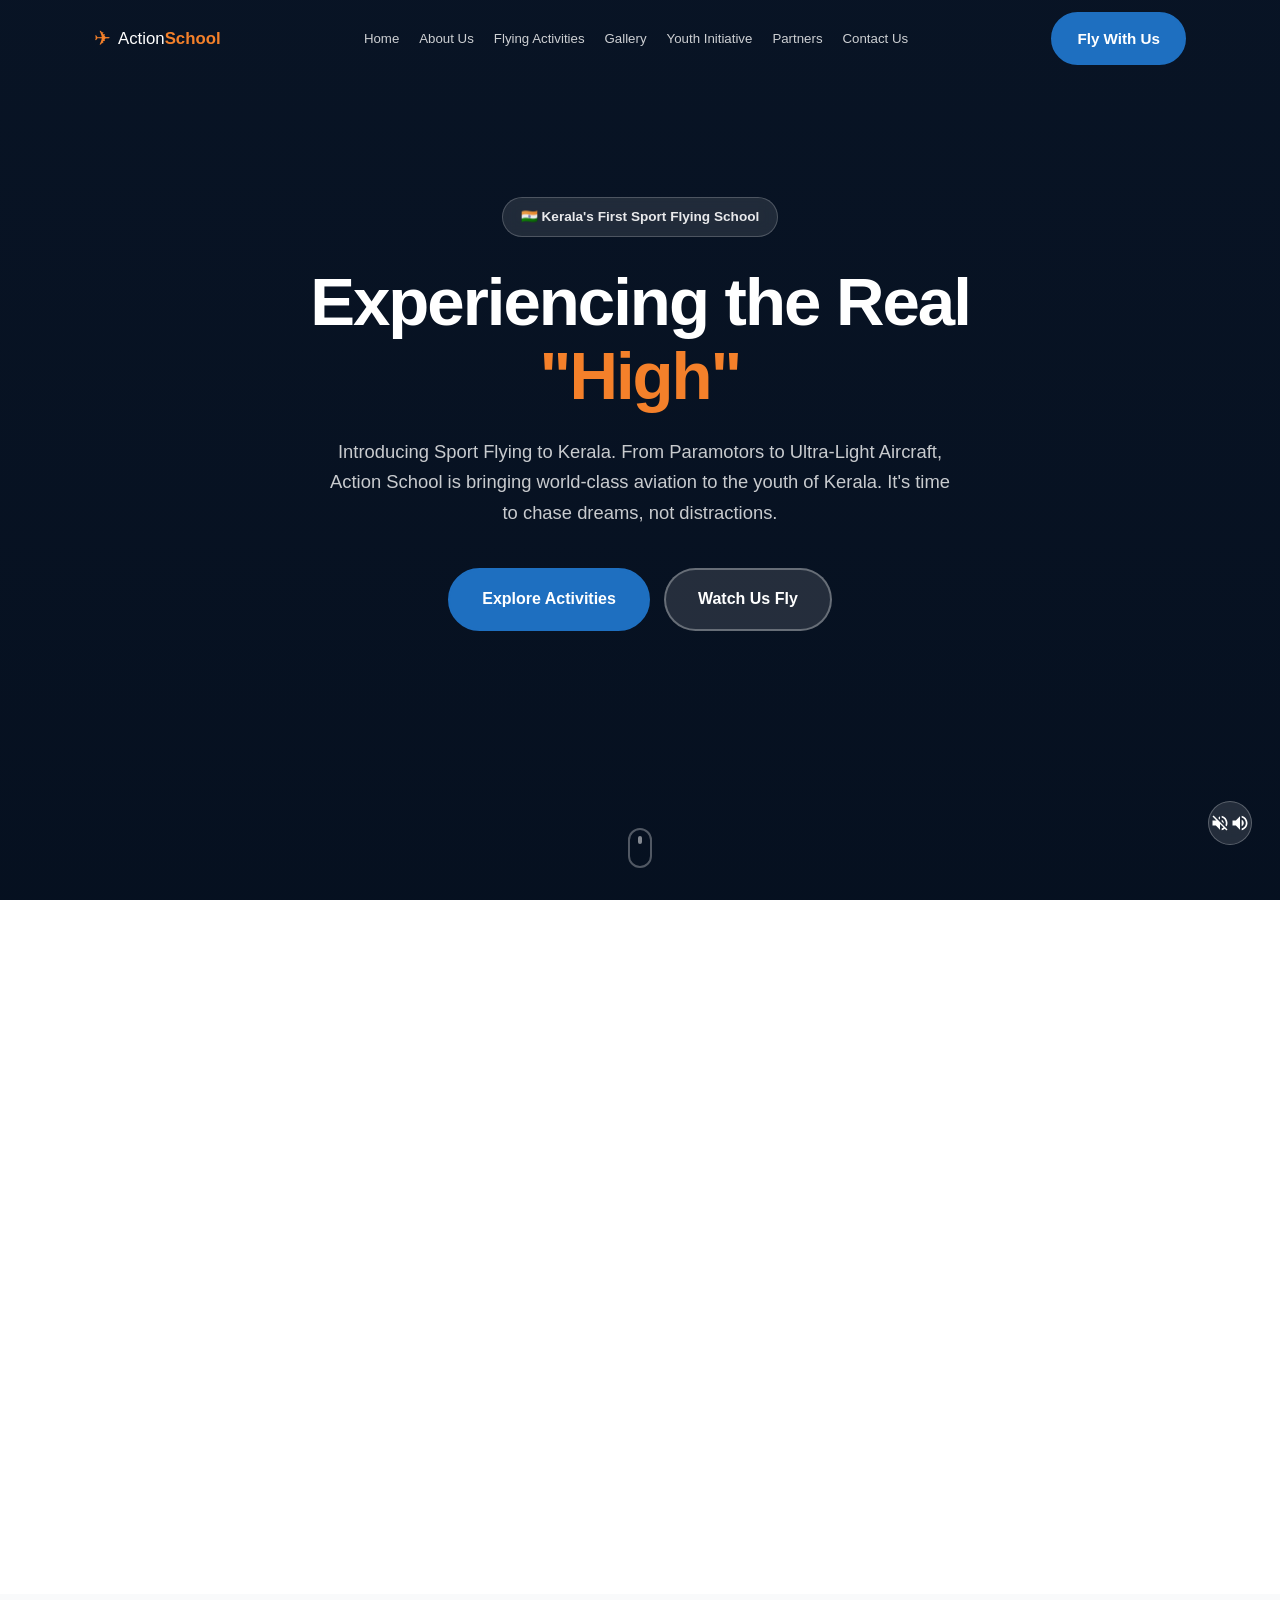
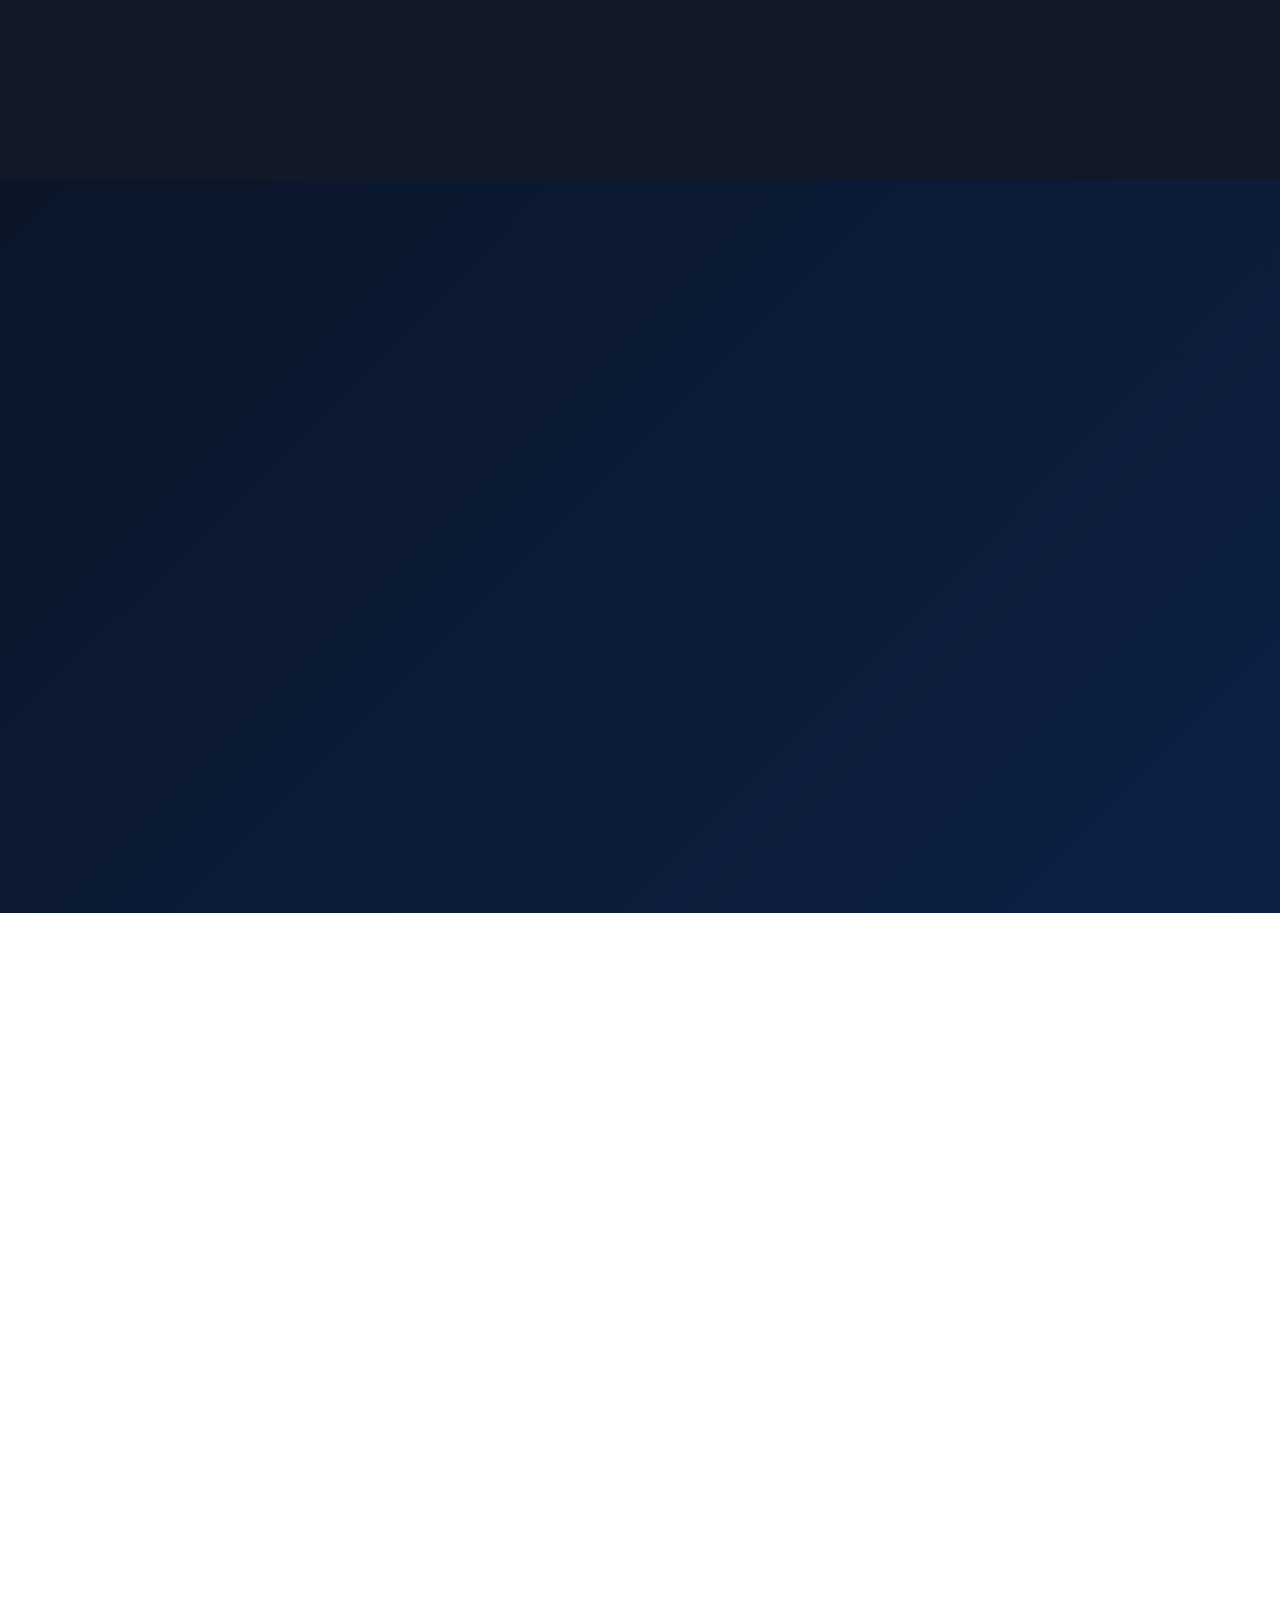
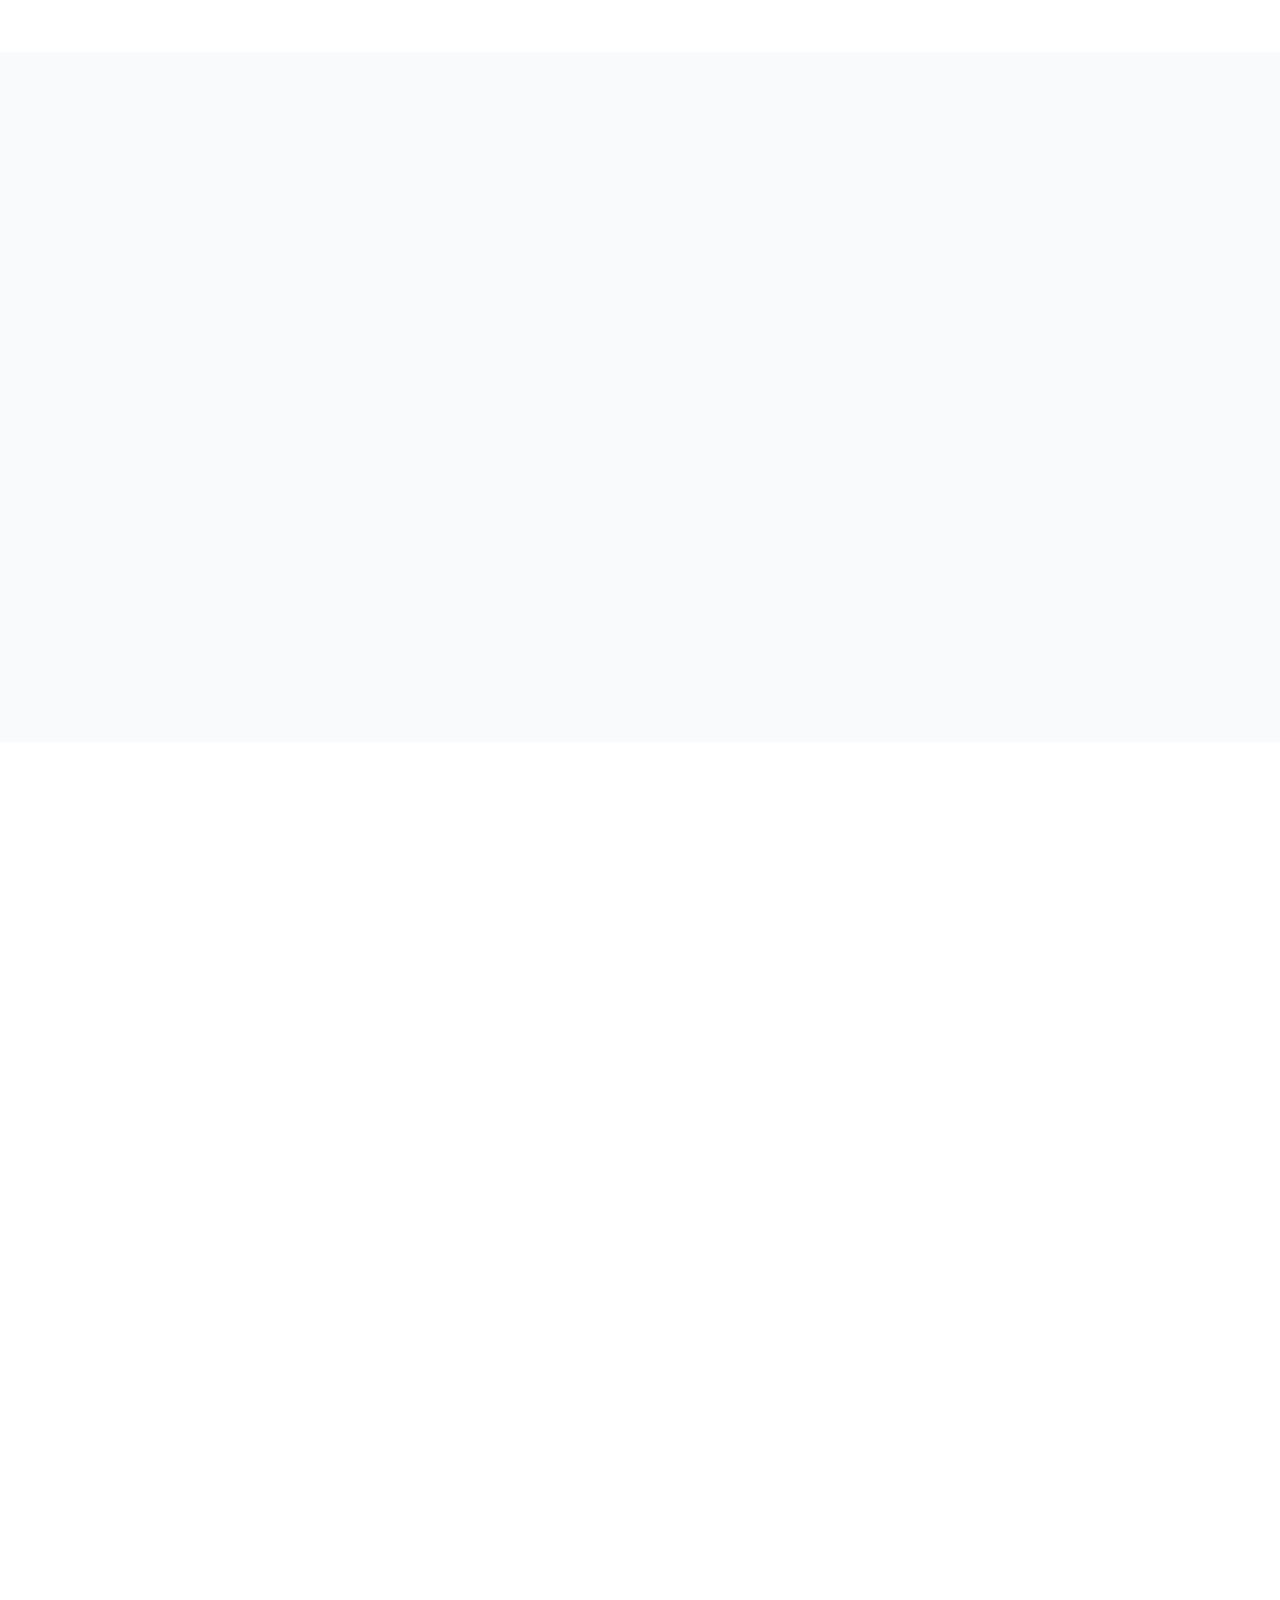
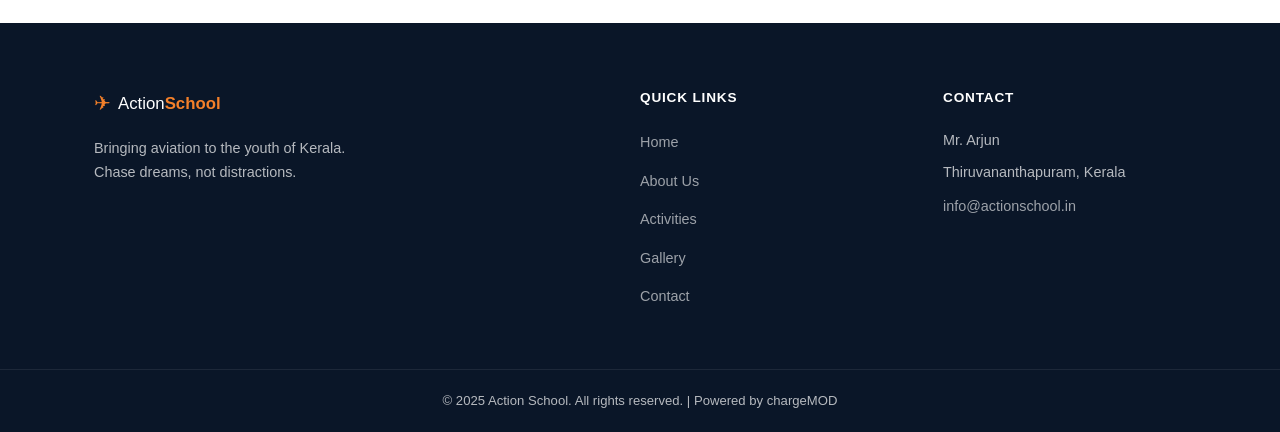
==== commit 4abee05a: "feat: remove Malayalam toggle + security hardening + v1.3.0 update report" ====
--- a/index.html
+++ b/index.html
@@ -3,10 +3,38 @@
 <head>
   <meta charset="UTF-8" />
   <meta name="viewport" content="width=device-width, initial-scale=1.0" />
+
+  <!-- ── Security Headers ───────────────────────────────────────────── -->
+  <!-- Content Security Policy: restrict resource origins -->
+  <meta http-equiv="Content-Security-Policy"
+        content="default-src 'self';
+                 script-src 'self';
+                 style-src 'self' https://fonts.googleapis.com;
+                 font-src 'self' https://fonts.gstatic.com;
+                 img-src 'self' data:;
+                 media-src 'self';
+                 connect-src 'self';
+                 frame-ancestors 'none';
+                 base-uri 'self';
+                 form-action 'self';" />
+  <!-- Prevent clickjacking -->
+  <meta http-equiv="X-Frame-Options" content="DENY" />
+  <!-- Stop browser from MIME-sniffing -->
+  <meta http-equiv="X-Content-Type-Options" content="nosniff" />
+  <!-- Control referrer information sent to external sites -->
+  <meta name="referrer" content="strict-origin-when-cross-origin" />
+  <!-- Restrict browser features -->
+  <meta http-equiv="Permissions-Policy"
+        content="geolocation=(), microphone=(), camera=(), payment=(), usb=()" />
+  <!-- Force HTTPS for 1 year -->
+  <meta http-equiv="Strict-Transport-Security"
+        content="max-age=31536000; includeSubDomains" />
+  <!-- ─────────────────────────────────────────────────────────────── -->
+
   <title>Action School — Sport Flying Kerala</title>
   <link rel="stylesheet" href="style.css" />
   <link rel="preconnect" href="https://fonts.googleapis.com" />
-  <link href="https://fonts.googleapis.com/css2?family=Inter:wght@400;500;600;700;800;900&family=Noto+Sans+Malayalam:wght@400;600;700&display=swap" rel="stylesheet" />
+  <link href="https://fonts.googleapis.com/css2?family=Inter:wght@400;500;600;700;800;900&display=swap" rel="stylesheet" />
 </head>
 <body>
 
@@ -22,22 +50,18 @@
 
       <nav id="main-nav">
         <ul>
-          <li><a href="#home"       data-en="Home"             data-ml="ഹോം">Home</a></li>
-          <li><a href="#about"      data-en="About Us"         data-ml="ഞങ്ങളെക്കുറിച്ച്">About Us</a></li>
-          <li><a href="#activities" data-en="Flying Activities" data-ml="ഫ്ലൈയിംഗ്">Flying Activities</a></li>
-          <li><a href="#gallery"    data-en="Gallery"          data-ml="ഗ്യാലറി">Gallery</a></li>
-          <li><a href="#youth"      data-en="Youth Initiative"  data-ml="യൂത്ത്">Youth Initiative</a></li>
-          <li><a href="#partners"   data-en="Partners"         data-ml="പങ്കാളികൾ">Partners</a></li>
-          <li><a href="#contact"    data-en="Contact Us"       data-ml="ബന്ധപ്പെടുക">Contact Us</a></li>
+          <li><a href="#home">Home</a></li>
+          <li><a href="#about">About Us</a></li>
+          <li><a href="#activities">Flying Activities</a></li>
+          <li><a href="#gallery">Gallery</a></li>
+          <li><a href="#youth">Youth Initiative</a></li>
+          <li><a href="#partners">Partners</a></li>
+          <li><a href="#contact">Contact Us</a></li>
         </ul>
       </nav>
 
       <div class="nav-actions">
-        <button id="lang-toggle" class="btn btn-outline btn-sm" aria-label="Toggle language">
-          <span id="lang-label">മലയാളം</span>
-        </button>
-        <a href="#contact" class="btn btn-primary"
-           data-en="Fly With Us" data-ml="ഞങ്ങളോടൊപ്പം പറക്കൂ">Fly With Us</a>
+        <a href="#contact" class="btn btn-primary">Fly With Us</a>
         <button id="menu-toggle" class="hamburger" aria-label="Toggle menu">
           <span></span><span></span><span></span>
         </button>
@@ -71,43 +95,37 @@
 
     <!-- Content -->
     <div class="container hero-content">
-      <div class="hero-badge" data-en="🇮🇳 Kerala's First Sport Flying School" data-ml="🇮🇳 കേരളത്തിലെ ആദ്യ സ്‌പോർട്ട് ഫ്ലൈയിംഗ് സ്‌കൂൾ">
+      <div class="hero-badge">
         🇮🇳 Kerala's First Sport Flying School
       </div>
 
-      <h1 class="hero-headline"
-          data-en='Experiencing the Real <span class="accent">"High"</span>'
-          data-ml='യഥാർത്ഥ <span class="accent">"ഉയർച്ച"</span> അനുഭവിക്കൂ'>
+      <h1 class="hero-headline">
         Experiencing the Real <span class="accent">"High"</span>
       </h1>
 
-      <p class="hero-sub"
-         data-en="Introducing Sport Flying to Kerala. From Paramotors to Ultra-Light Aircraft, Action School is bringing world-class aviation to the youth of Kerala. It's time to chase dreams, not distractions."
-         data-ml="കേരളത്തിലേക്ക് സ്‌പോർട്ട് ഫ്ലൈയിംഗ് കൊണ്ടുവരുന്നു. പാരാമോട്ടോർ മുതൽ അൾട്രാ-ലൈറ്റ് വിമാനങ്ങൾ വരെ — Action School കേരളത്തിലെ യുവതലമുറക്ക് ആകാശം തുറന്നുകൊടുക്കുന്നു.">
+      <p class="hero-sub">
         Introducing Sport Flying to Kerala. From Paramotors to Ultra-Light Aircraft, Action School is bringing world-class aviation to the youth of Kerala. It's time to chase dreams, not distractions.
       </p>
 
       <div class="hero-cta">
-        <a href="#activities" class="btn btn-primary btn-lg"
-           data-en="Explore Activities" data-ml="പ്രവർത്തനങ്ങൾ കാണുക">Explore Activities</a>
-        <a href="#gallery" class="btn btn-ghost btn-lg"
-           data-en="Watch Us Fly" data-ml="ഞങ്ങൾ പറക്കുന്നത് കാണൂ">Watch Us Fly</a>
+        <a href="#activities" class="btn btn-primary btn-lg">Explore Activities</a>
+        <a href="#gallery" class="btn btn-ghost btn-lg">Watch Us Fly</a>
       </div>
 
       <div class="hero-stats">
         <div class="stat">
           <span class="stat-num">3+</span>
-          <span class="stat-label" data-en="Aircraft Types" data-ml="വിമാന തരങ്ങൾ">Aircraft Types</span>
+          <span class="stat-label">Aircraft Types</span>
         </div>
         <div class="stat-divider"></div>
         <div class="stat">
           <span class="stat-num">100%</span>
-          <span class="stat-label" data-en="Safety First" data-ml="സുരക്ഷ ഒന്നാമത്">Safety First</span>
+          <span class="stat-label">Safety First</span>
         </div>
         <div class="stat-divider"></div>
         <div class="stat">
           <span class="stat-num">∞</span>
-          <span class="stat-label" data-en="Sky's the Limit" data-ml="ആകാശം അതിർത്തി">Sky's the Limit</span>
+          <span class="stat-label">Sky's the Limit</span>
         </div>
       </div>
     </div>
@@ -139,53 +157,51 @@
             <div class="about-img-card card-1">
               <div class="img-placeholder">
                 <span class="plane-icon">🪂</span>
-                <p data-en="Paramotor Flying" data-ml="പാരാമോട്ടോർ">Paramotor Flying</p>
+                <p>Paramotor Flying</p>
               </div>
             </div>
             <div class="about-img-card card-2">
               <div class="img-placeholder">
                 <span class="plane-icon">✈</span>
-                <p data-en="Ultra-Light Aircraft" data-ml="അൾട്രാ-ലൈറ്റ്">Ultra-Light Aircraft</p>
+                <p>Ultra-Light Aircraft</p>
               </div>
             </div>
             <div class="about-img-card card-3">
               <div class="img-placeholder">
                 <span class="plane-icon">🚁</span>
-                <p data-en="Gyrocopter" data-ml="ഗൈറോകോപ്ടർ">Gyrocopter</p>
+                <p>Gyrocopter</p>
               </div>
             </div>
             <div class="location-badge">
               <span>📍</span>
-              <span data-en="Thiruvananthapuram, Kerala" data-ml="തിരുവനന്തപുരം, കേരളം">Thiruvananthapuram, Kerala</span>
+              <span>Thiruvananthapuram, Kerala</span>
             </div>
           </div>
         </div>
 
         <div class="about-content reveal">
-          <div class="section-tag" data-en="Our Mission" data-ml="ഞങ്ങളുടെ ദൗത്യം">Our Mission</div>
-          <h2 data-en="Flying High,<br>Staying Grounded." data-ml="ഉയർന്നു പറക്കുക,<br>നിലത്തുറച്ചു നിൽക്കുക.">
+          <div class="section-tag">Our Mission</div>
+          <h2>
             Flying High,<br>Staying Grounded.
           </h2>
-          <p data-en="Based in Thiruvananthapuram, <strong>Action School</strong> is more than just a flying club — it is a mission to transform the energy of Kerala's youth."
-             data-ml="തിരുവനന്തപുരം ആസ്ഥാനമായി പ്രവർത്തിക്കുന്ന <strong>Action School</strong> ഒരു ഫ്ലൈയിംഗ് ക്ലബ്ബ് മാത്രമല്ല — ഇത് കേരളത്തിലെ യുവതലമുറയുടെ ഊർജ്ജത്തെ രൂപാന്തരപ്പെടുത്താനുള്ള ദൗത്യമാണ്.">
+          <p>
             Based in Thiruvananthapuram, <strong>Action School</strong> is more than just a flying club — it is a mission to transform the energy of Kerala's youth.
           </p>
-          <p data-en="Today, our youngsters often fall prey to negative influences and drugs simply due to a lack of thrilling, constructive opportunities. We want to change that. By bringing aviation to their doorstep, we provide an adrenaline-pumping, disciplined, and rewarding alternative that opens up global horizons."
-             data-ml="ഇന്ന്, ആവേശകരവും ക്രിയാത്മകവുമായ അവസരങ്ങൾ ഇല്ലാതെ നമ്മുടെ യുവാക്കൾ പലപ്പോഴും ലഹരിക്കും നിഷേധാത്മക സ്വാധീനങ്ങൾക്കും ഇരയാകുന്നു. ആ പ്രശ്നം ഞങ്ങൾ മാറ്റും.">
+          <p>
             Today, our youngsters often fall prey to negative influences and drugs simply due to a lack of thrilling, constructive opportunities. We want to change that. By bringing aviation to their doorstep, we provide an adrenaline-pumping, disciplined, and rewarding alternative that opens up global horizons.
           </p>
           <div class="about-pillars">
             <div class="pillar">
               <span class="pillar-icon">🎯</span>
-              <span data-en="Purpose-Driven" data-ml="ലക്ഷ്യബോധം">Purpose-Driven</span>
+              <span>Purpose-Driven</span>
             </div>
             <div class="pillar">
               <span class="pillar-icon">🛡️</span>
-              <span data-en="Safety Certified" data-ml="സുരക്ഷ ഉറപ്പ്">Safety Certified</span>
+              <span>Safety Certified</span>
             </div>
             <div class="pillar">
               <span class="pillar-icon">🌏</span>
-              <span data-en="Global Standards" data-ml="ആഗോള നിലവാരം">Global Standards</span>
+              <span>Global Standards</span>
             </div>
           </div>
         </div>
@@ -200,9 +216,9 @@
   <section id="activities" class="section activities-section">
     <div class="container">
       <div class="section-header reveal">
-        <div class="section-tag" data-en="What We Offer" data-ml="ഞങ്ങൾ നൽകുന്നത്">What We Offer</div>
-        <h2 data-en="Choose Your Sky" data-ml="നിങ്ങളുടെ ആകാശം തിരഞ്ഞെടുക്കൂ">Choose Your Sky</h2>
-        <p data-en="A glimpse of what we're bringing to the skies of Kerala" data-ml="കേരളത്തിന്റെ ആകാശത്തിലേക്ക് ഞങ്ങൾ കൊണ്ടുവരുന്നവ">
+        <div class="section-tag">What We Offer</div>
+        <h2>Choose Your Sky</h2>
+        <p>
           A glimpse of what we're bringing to the skies of Kerala
         </p>
       </div>
@@ -214,15 +230,14 @@
             <span class="activity-icon">✈</span>
           </div>
           <div class="activity-content">
-            <div class="activity-badge" data-en="Most Popular" data-ml="ഏറ്റവും ജനപ്രിയം">Most Popular</div>
-            <h3 data-en="Ultra-Light Aircraft" data-ml="അൾട്രാ-ലൈറ്റ് വിമാനം">Ultra-Light Aircraft</h3>
-            <p data-en="Experience the thrill of piloting a real, lightweight airplane under expert supervision. Feel the controls in your hands and the sky beneath your wings."
-               data-ml="വിദഗ്ധ മേൽനോട്ടത്തിൽ ഒരു യഥാർത്ഥ ലൈറ്റ്‌വെയ്റ്റ് വിമാനം പൈലറ്റ് ചെയ്യുന്നതിന്റെ ആവേശം അനുഭവിക്കൂ.">
+            <div class="activity-badge">Most Popular</div>
+            <h3>Ultra-Light Aircraft</h3>
+            <p>
               Experience the thrill of piloting a real, lightweight airplane under expert supervision. Feel the controls in your hands and the sky beneath your wings.
             </p>
             <div class="activity-tags">
-              <span data-en="Aspiring Pilots" data-ml="പൈലറ്റ് ആഗ്രഹിക്കുന്നവർ">Aspiring Pilots</span>
-              <span data-en="Hobbyists" data-ml="ഹോബിസ്റ്റുകൾ">Hobbyists</span>
+              <span>Aspiring Pilots</span>
+              <span>Hobbyists</span>
             </div>
           </div>
         </div>
@@ -232,14 +247,13 @@
             <span class="activity-icon">🪂</span>
           </div>
           <div class="activity-content">
-            <h3 data-en="Paramotors" data-ml="പാരാമോട്ടോർ">Paramotors</h3>
-            <p data-en="The simplest form of powered aviation — fly free like a bird over Kerala's coastlines, backwaters, and breathtaking landscapes."
-               data-ml="ഏറ്റവും ലളിതമായ ശക്തി-ഉള്ള ഏവിയേഷൻ — കേരളത്തിന്റെ കടൽത്തീരങ്ങൾക്കും കായലുകൾക്കും മുകളിൽ ഒരു പക്ഷിയെ പോലെ സ്വതന്ത്രമായി പറക്കൂ.">
+            <h3>Paramotors</h3>
+            <p>
               The simplest form of powered aviation — fly free like a bird over Kerala's coastlines, backwaters, and breathtaking landscapes.
             </p>
             <div class="activity-tags">
-              <span data-en="Adventure Enthusiasts" data-ml="സാഹസിക പ്രേമികൾ">Adventure Enthusiasts</span>
-              <span data-en="Youth" data-ml="യുവത">Youth</span>
+              <span>Adventure Enthusiasts</span>
+              <span>Youth</span>
             </div>
           </div>
         </div>
@@ -249,14 +263,13 @@
             <span class="activity-icon">🚁</span>
           </div>
           <div class="activity-content">
-            <h3 data-en="Gyrocopter Flying" data-ml="ഗൈറോകോപ്ടർ ഫ്ലൈയിംഗ്">Gyrocopter Flying</h3>
-            <p data-en="Fast, agile, and incredibly safe open-cockpit flying machines. Get a bird's-eye view of God's Own Country like never before."
-               data-ml="വേഗമേറിയതും ചുറുചുറുക്കുള്ളതും അതീവ സുരക്ഷിതവുമായ ഓപ്പൺ-കോക്ക്‌പിറ്റ് ഫ്ലൈയിംഗ് മെഷീൻ. ദൈവത്തിന്റെ സ്വന്തം നാടിന്റെ ആകാശദൃശ്യം ആസ്വദിക്കൂ.">
+            <h3>Gyrocopter Flying</h3>
+            <p>
               Fast, agile, and incredibly safe open-cockpit flying machines. Get a bird's-eye view of God's Own Country like never before.
             </p>
             <div class="activity-tags">
-              <span data-en="Tourists" data-ml="ടൂറിസ്റ്റുകൾ">Tourists</span>
-              <span data-en="Aerial Explorers" data-ml="ആകാശ ഗവേഷകർ">Aerial Explorers</span>
+              <span>Tourists</span>
+              <span>Aerial Explorers</span>
             </div>
           </div>
         </div>
@@ -264,8 +277,7 @@
       </div>
 
       <div class="activities-cta reveal">
-        <a href="#contact" class="btn btn-primary btn-lg"
-           data-en="Enquire About a Flight" data-ml="ഒരു ഫ്ലൈറ്റ് അന്വേഷിക്കൂ">Enquire About a Flight</a>
+        <a href="#contact" class="btn btn-primary btn-lg">Enquire About a Flight</a>
       </div>
     </div>
   </section>
@@ -277,10 +289,9 @@
   <section id="gallery" class="section gallery-section">
     <div class="container">
       <div class="section-header reveal">
-        <div class="section-tag" data-en="In Action" data-ml="പ്രവർത്തനത്തിൽ">In Action</div>
-        <h2 data-en="Watch Kerala Fly" data-ml="കേരളം പറക്കുന്നത് കാണൂ">Watch Kerala Fly</h2>
-        <p data-en="Real flights, real thrills — straight from the skies of Kerala"
-           data-ml="യഥാർത്ഥ ഫ്ലൈറ്റുകൾ, യഥാർത്ഥ ആവേശം — കേരളത്തിന്റെ ആകാശത്തിൽ നിന്ന് നേരിട്ട്">
+        <div class="section-tag">In Action</div>
+        <h2>Watch Kerala Fly</h2>
+        <p>
           Real flights, real thrills — straight from the skies of Kerala
         </p>
       </div>
@@ -301,9 +312,8 @@
           </div>
           <div class="gallery-caption">
             <span class="gallery-badge">🎬 Featured Flight</span>
-            <h3 data-en="Sport Flying Over Kerala" data-ml="കേരളത്തിലെ സ്‌പോർട്ട് ഫ്ലൈയിംഗ്">Sport Flying Over Kerala</h3>
-            <p data-en="Watch our pilots soar over Kerala's iconic landscapes — backwaters, beaches, and beyond."
-               data-ml="കേരളത്തിന്റെ ഭൂപ്രകൃതിക്ക് മുകളിൽ ഞങ്ങളുടെ പൈലറ്റുകൾ പറക്കുന്നത് കാണൂ.">
+            <h3>Sport Flying Over Kerala</h3>
+            <p>
               Watch our pilots soar over Kerala's iconic landscapes — backwaters, beaches, and beyond.
             </p>
           </div>
@@ -323,9 +333,8 @@
           </div>
           <div class="gallery-caption">
             <span class="gallery-badge shorts-badge">⚡ Short Clip</span>
-            <h3 data-en="Quick Thrills" data-ml="ദ്രുത ആവേശം">Quick Thrills</h3>
-            <p data-en="A quick taste of what flying feels like — pure freedom above God's Own Country."
-               data-ml="പറക്കൽ എങ്ങനെ അനുഭവപ്പെടുന്നു എന്ന് ഒരു ഹ്രസ്വ നോട്ടം.">
+            <h3>Quick Thrills</h3>
+            <p>
               A quick taste of what flying feels like — pure freedom above God's Own Country.
             </p>
           </div>
@@ -344,34 +353,32 @@
     <div class="container">
       <div class="youth-inner">
         <div class="youth-text reveal">
-          <div class="section-tag" data-en="Youth Initiative" data-ml="യൂത്ത് ഇനിഷ്യേറ്റീവ്">Youth Initiative</div>
-          <h2 data-en="Give Youth a Reason to Look Up" data-ml="യുവതലമുറക്ക് ഉയരം നോക്കാൻ ഒരു കാരണം നൽകൂ">
+          <div class="section-tag">Youth Initiative</div>
+          <h2>
             Give Youth a Reason to Look Up
           </h2>
-          <p data-en="Kerala's youth deserve more than Netflix and Instagram. They deserve an adrenaline rush that builds character, discipline, and a career. Aviation is not just a sport — it's a life skill."
-             data-ml="കേരളത്തിലെ യുവതലമുറ Netflix-ഉം Instagram-ഉം അർഹിക്കുന്നില്ല — അവർ സ്വഭാവം, അച്ചടക്കം, ഒരു ജീവിതമാർഗ്ഗം ഇവ കെട്ടിപ്പടുക്കുന്ന ഒരു ആദ്രനാലിൻ റഷ് അർഹിക്കുന്നു.">
+          <p>
             Kerala's youth deserve more than Netflix and Instagram. They deserve an adrenaline rush that builds character, discipline, and a career. Aviation is not just a sport — it's a life skill.
           </p>
           <ul class="youth-benefits">
             <li>
               <span class="check">✓</span>
-              <span data-en="Real-world technical skills & aeronautical knowledge" data-ml="യഥാർത്ഥ സാങ്കേതിക കഴിവുകൾ & വൈമാനിക അറിവ്">Real-world technical skills &amp; aeronautical knowledge</span>
+              <span>Real-world technical skills &amp; aeronautical knowledge</span>
             </li>
             <li>
               <span class="check">✓</span>
-              <span data-en="Discipline, focus, and goal-oriented mindset" data-ml="അച്ചടക്കം, ശ്രദ്ധ, ലക്ഷ്യബോധം">Discipline, focus, and goal-oriented mindset</span>
+              <span>Discipline, focus, and goal-oriented mindset</span>
             </li>
             <li>
               <span class="check">✓</span>
-              <span data-en="Pathway to international pilot licenses" data-ml="അന്തർദ്ദേശീയ പൈലറ്റ് ലൈസൻസിലേക്കുള്ള വഴി">Pathway to international pilot licenses</span>
+              <span>Pathway to international pilot licenses</span>
             </li>
             <li>
               <span class="check">✓</span>
-              <span data-en="A community of like-minded dreamers" data-ml="സ്വപ്നക്കാരുടെ ഒരു കൂട്ടായ്മ">A community of like-minded dreamers</span>
+              <span>A community of like-minded dreamers</span>
             </li>
           </ul>
-          <a href="#contact" class="btn btn-primary"
-             data-en="Register Your Interest" data-ml="നിങ്ങളുടെ താൽപ്പര്യം രജിസ്റ്റർ ചെയ്യൂ">Register Your Interest</a>
+          <a href="#contact" class="btn btn-primary">Register Your Interest</a>
         </div>
 
         <div class="youth-visual reveal">
@@ -387,9 +394,9 @@
                 <div class="orbit-dot"><span>🚁</span></div>
               </div>
               <div class="sky-center">
-                <span class="sky-text" data-en="FLY" data-ml="പറക്കൂ">FLY</span>
-                <span class="sky-sub" data-en="DREAM" data-ml="സ്വപ്നം">DREAM</span>
-                <span class="sky-sub2" data-en="ACHIEVE" data-ml="നേടൂ">ACHIEVE</span>
+                <span class="sky-text">FLY</span>
+                <span class="sky-sub">DREAM</span>
+                <span class="sky-sub2">ACHIEVE</span>
               </div>
             </div>
           </div>
@@ -405,8 +412,8 @@
   <section id="partners" class="section partners-section">
     <div class="container">
       <div class="section-header reveal">
-        <div class="section-tag" data-en="Our Ecosystem" data-ml="ഞങ്ങളുടെ ഇക്കോസിസ്റ്റം">Our Ecosystem</div>
-        <h2 data-en="Backed by Innovation,<br>Driven by Experts." data-ml="നൂതനാശയങ്ങൾ കൊണ്ട് ശക്തിപ്പെടുത്തി,<br>വിദഗ്ധർ നയിക്കുന്നു.">
+        <div class="section-tag">Our Ecosystem</div>
+        <h2>
           Backed by Innovation,<br>Driven by Experts.
         </h2>
       </div>
@@ -414,28 +421,25 @@
       <div class="partners-grid">
         <div class="partner-card reveal">
           <div class="partner-icon">👨‍✈️</div>
-          <h3 data-en="Expert Pilots & Trainers" data-ml="വിദഗ്ധ പൈലറ്റുകളും ട്രെയിനർമാരും">Expert Pilots &amp; Trainers</h3>
-          <p data-en="Our team consists of seasoned aviators and international-grade trainers ensuring 100% safety on every flight."
-             data-ml="ഓരോ ഫ്ലൈറ്റിലും 100% സുരക്ഷ ഉറപ്പുനൽകുന്ന പരിചയ സമ്പന്നരായ വൈമാനികരും അന്തർദ്ദേശീയ നിലവാരമുള്ള ട്രെയിനർമാരും ഞങ്ങളുടെ ടീമിലുണ്ട്.">
+          <h3>Expert Pilots &amp; Trainers</h3>
+          <p>
             Our team consists of seasoned aviators and international-grade trainers ensuring 100% safety on every flight.
           </p>
         </div>
 
         <div class="partner-card reveal featured-partner">
-          <div class="partner-badge" data-en="Our Advantage" data-ml="ഞങ്ങളുടെ മുൻതൂക്കം">Our Advantage</div>
+          <div class="partner-badge">Our Advantage</div>
           <div class="partner-icon">✈️</div>
-          <h3 data-en="Experience & Excellence" data-ml="അനുഭവവും മികവും">Experience & Excellence</h3>
-          <p data-en="With years of hands-on aviation experience, Action School brings world-class training, certified instructors, and a proven safety record — empowering Kerala's youth to soar with confidence."
-             data-ml="വർഷങ്ങളുടെ ഏവിയേഷൻ അനുഭവത്തോടെ, ആക്ഷൻ സ്കൂൾ ലോകോത്തര പരിശീലനവും സർട്ടിഫൈഡ് പരിശീലകരും മികച്ച സുരക്ഷാ റെക്കോർഡും നൽകുന്നു.">
+          <h3>Experience & Excellence</h3>
+          <p>
             With years of hands-on aviation experience, Action School brings world-class training, certified instructors, and a proven safety record — empowering Kerala's youth to soar with confidence.
           </p>
         </div>
 
         <div class="partner-card reveal">
           <div class="partner-icon">🏆</div>
-          <h3 data-en="Community Validation" data-ml="കമ്മ്യൂണിറ്റി അംഗീകാരം">Community Validation</h3>
-          <p data-en="Validated by experienced aviators and aviation communities across Kerala who share our vision of making sport flying accessible, safe, and transformative for the next generation."
-             data-ml="സ്പോർട്ട് ഫ്ലൈയിംഗ് സുരക്ഷിതവും ആക്സസ് ചെയ്യാവുന്നതും അടുത്ത തലമുറയ്ക്ക് പ്രചോദനകരവുമാക്കാനുള്ള ഞങ്ങളുടെ ദർശനം കേരളത്തിലുടനീളമുള്ള അനുഭവസമ്പന്നരായ ഏവിയേഷൻ കമ്മ്യൂണിറ്റികൾ അംഗീകരിക്കുന്നു.">
+          <h3>Community Validation</h3>
+          <p>
             Validated by experienced aviators and aviation communities across Kerala who share our vision of making sport flying accessible, safe, and transformative for the next generation.
           </p>
         </div>
@@ -451,25 +455,23 @@
     <div class="container">
       <div class="aero-inner">
         <div class="aero-text reveal">
-          <div class="section-tag" data-en="The Future" data-ml="ഭാവി">The Future</div>
-          <h2 data-en="Expanding Across Kerala" data-ml="കേരളം മുഴുവൻ വ്യാപിക്കുന്നു">Expanding Across Kerala</h2>
-          <p data-en="We are actively working towards establishing multiple Take-off and Landing Zones (Aero-Parks) across strategic locations in Kerala to support commercial low-speed flying and aviation tourism."
-             data-ml="കേരളത്തിൽ തന്ത്രപ്രധാനമായ സ്ഥലങ്ങളിൽ ഒന്നിലധികം ടേക്ക്-ഓഫ് ആൻഡ് ലാൻഡിംഗ് സോണുകൾ (ഏറോ-പാർക്കുകൾ) സ്ഥാപിക്കാൻ ഞങ്ങൾ സജീവമായി പ്രവർത്തിക്കുന്നു.">
+          <div class="section-tag">The Future</div>
+          <h2>Expanding Across Kerala</h2>
+          <p>
             We are actively working towards establishing multiple Take-off and Landing Zones (Aero-Parks) across strategic locations in Kerala to support commercial low-speed flying and aviation tourism.
           </p>
 
           <div class="aero-notice">
             <span class="notice-icon">📍</span>
-            <p data-en="Currently in discussions with the Kerala Startup Mission (KSUM) and government bodies for land allocation to make these aviation hubs a reality soon."
-               data-ml="ഈ ഏവിയേഷൻ ഹബ്ബുകൾ യാഥാർത്ഥ്യമാക്കാൻ കേരള സ്റ്റാർട്ടപ്പ് മിഷൻ (KSUM) ഉം സർ കാന്പിക്കായ ചർച്ചകൾ നടന്നുകൊണ്ടിരിക്കുന്നു.">
+            <p>
               Currently in discussions with the Kerala Startup Mission (KSUM) and government bodies for land allocation to make these aviation hubs a reality soon.
             </p>
           </div>
 
           <div class="aero-locations">
-            <div class="location-chip">📍 <span data-en="Thiruvananthapuram" data-ml="തിരുവനന്തപുരം">Thiruvananthapuram</span></div>
-            <div class="location-chip future">📍 <span data-en="Kochi (Coming Soon)" data-ml="കൊച്ചി (ഉടൻ)">Kochi (Coming Soon)</span></div>
-            <div class="location-chip future">📍 <span data-en="Kozhikode (Coming Soon)" data-ml="കോഴിക്കോട് (ഉടൻ)">Kozhikode (Coming Soon)</span></div>
+            <div class="location-chip">📍 <span>Thiruvananthapuram</span></div>
+            <div class="location-chip future">📍 <span>Kochi (Coming Soon)</span></div>
+            <div class="location-chip future">📍 <span>Kozhikode (Coming Soon)</span></div>
           </div>
         </div>
 
@@ -575,8 +577,8 @@
 
             <!-- Caption below map -->
             <div class="map-caption">
-              <span class="map-caption-title" data-en="Kerala" data-ml="കേരളം">Kerala</span>
-              <span class="map-caption-sub" data-en="✈ Aero-Park Expansion" data-ml="✈ ഏറോ-പാർ ക്യാപനം">✈ Aero-Park Expansion</span>
+              <span class="map-caption-title">Kerala</span>
+              <span class="map-caption-sub">✈ Aero-Park Expansion</span>
             </div>
           </div>
         </div>
@@ -592,10 +594,9 @@
     <div class="container">
       <div class="contact-grid">
         <div class="contact-info reveal">
-          <div class="section-tag" data-en="Get In Touch" data-ml="ബന്ധപ്പെടൂ">Get In Touch</div>
-          <h2 data-en="Ready to Touch the Sky?" data-ml="ആകാശം തൊടാൻ തയ്യാറോ?">Ready to Touch the Sky?</h2>
-          <p data-en="Reach out to us and we'll get you flying in no time."
-             data-ml="ഞങ്ങളെ ബന്ധപ്പെടൂ, ഉടൻ തന്നെ ആകാശത്തേക്ക് കൊണ്ടുപോകും.">
+          <div class="section-tag">Get In Touch</div>
+          <h2>Ready to Touch the Sky?</h2>
+          <p>
             Reach out to us and we'll get you flying in no time.
           </p>
 
@@ -603,15 +604,15 @@
             <div class="contact-item">
               <span class="contact-icon">👤</span>
               <div>
-                <span class="contact-label" data-en="Contact Person" data-ml="ബന്ധപ്പെടേണ്ടയാൾ">Contact Person</span>
+                <span class="contact-label">Contact Person</span>
                 <span class="contact-value">Mr. Arjun</span>
               </div>
             </div>
             <div class="contact-item">
               <span class="contact-icon">📍</span>
               <div>
-                <span class="contact-label" data-en="Location" data-ml="സ്ഥലം">Location</span>
-                <span class="contact-value" data-en="Thiruvananthapuram, Kerala" data-ml="തിരുവനന്തപുരം, കേരളം">Thiruvananthapuram, Kerala</span>
+                <span class="contact-label">Location</span>
+                <span class="contact-value">Thiruvananthapuram, Kerala</span>
               </div>
             </div>
             <div class="contact-item">
@@ -640,9 +641,9 @@
         </div>
 
         <form class="contact-form reveal" id="enquiry-form" novalidate>
-          <h3 data-en="Send an Enquiry" data-ml="ഒരു അന്വേഷണം അയക്കൂ">Send an Enquiry</h3>
+          <h3>Send an Enquiry</h3>
           <div class="form-group">
-            <label data-en="Your Name" data-ml="നിങ്ങളുടെ പേര്">Your Name</label>
+            <label>Your Name</label>
             <input type="text" name="name" placeholder="Arjun Kumar" required />
           </div>
           <div class="form-group">
@@ -650,23 +651,21 @@
             <input type="text" name="contact" placeholder="arjun@email.com or +91 9876543210" required />
           </div>
           <div class="form-group">
-            <label data-en="Activity of Interest" data-ml="ആഗ്രഹിക്കുന്ന പ്രവർത്തനം">Activity of Interest</label>
+            <label>Activity of Interest</label>
             <select name="activity">
-              <option value="" data-en="Select an activity..." data-ml="ഒരു പ്രവർത്തനം തിരഞ്ഞെടുക്കൂ...">Select an activity...</option>
-              <option data-en="Ultra-Light Aircraft" data-ml="അൾട്രാ-ലൈറ്റ്">Ultra-Light Aircraft</option>
-              <option data-en="Paramotor" data-ml="പാരാമോട്ടോർ">Paramotor</option>
-              <option data-en="Gyrocopter" data-ml="ഗൈറോകോപ്ടർ">Gyrocopter</option>
-              <option data-en="General Enquiry" data-ml="പൊതു അന്വേഷണം">General Enquiry</option>
+              <option value="">Select an activity...</option>
+              <option>Ultra-Light Aircraft</option>
+              <option>Paramotor</option>
+              <option>Gyrocopter</option>
+              <option>General Enquiry</option>
             </select>
           </div>
           <div class="form-group">
-            <label data-en="Message" data-ml="സന്ദേശം">Message</label>
+            <label>Message</label>
             <textarea name="message" rows="4" placeholder="Tell us about yourself and your flying dreams..."></textarea>
           </div>
-          <button type="submit" class="btn btn-primary btn-full"
-                  data-en="Send Enquiry ✈" data-ml="അന്വേഷണം അയക്കൂ ✈">Send Enquiry ✈</button>
-          <p class="form-success" id="form-success" style="display:none;"
-             data-en="✅ Thank you! We'll be in touch soon." data-ml="✅ നന്ദി! ഞങ്ങൾ ഉടൻ ബന്ധപ്പെടും.">
+          <button type="submit" class="btn btn-primary btn-full">Send Enquiry ✈</button>
+          <p class="form-success" id="form-success" style="display:none;">
             ✅ Thank you! We'll be in touch soon.
           </p>
         </form>
@@ -685,31 +684,29 @@
           <span class="logo-icon">✈</span>
           <span class="logo-text">Action<strong>School</strong></span>
         </a>
-        <p data-en="Bringing aviation to the youth of Kerala. Chase dreams, not distractions."
-           data-ml="കേരളത്തിലെ യുവതലമുറക്ക് ഏവിയേഷൻ കൊണ്ടുവരുന്നു. സ്വപ്നങ്ങൾ പിന്തുടരൂ.">
+        <p>
           Bringing aviation to the youth of Kerala.<br>Chase dreams, not distractions.
         </p>
       </div>
       <div class="footer-links">
-        <h4 data-en="Quick Links" data-ml="ദ്രുത ലിങ്കുകൾ">Quick Links</h4>
+        <h4>Quick Links</h4>
         <ul>
-          <li><a href="#home"       data-en="Home"       data-ml="ഹോം">Home</a></li>
-          <li><a href="#about"      data-en="About Us"   data-ml="ഞങ്ങളെക്കുറിച്ച്">About Us</a></li>
-          <li><a href="#activities" data-en="Activities" data-ml="പ്രവർത്തനങ്ങൾ">Activities</a></li>
-          <li><a href="#gallery"    data-en="Gallery"    data-ml="ഗ്യാലറി">Gallery</a></li>
-          <li><a href="#contact"    data-en="Contact"    data-ml="ബന്ധപ്പെടുക">Contact</a></li>
+          <li><a href="#home">Home</a></li>
+          <li><a href="#about">About Us</a></li>
+          <li><a href="#activities">Activities</a></li>
+          <li><a href="#gallery">Gallery</a></li>
+          <li><a href="#contact">Contact</a></li>
         </ul>
       </div>
       <div class="footer-contact">
-        <h4 data-en="Contact" data-ml="ബന്ധം">Contact</h4>
+        <h4>Contact</h4>
         <p>Mr. Arjun</p>
-        <p data-en="Thiruvananthapuram, Kerala" data-ml="തിരുവനന്തപുരം, കേരളം">Thiruvananthapuram, Kerala</p>
+        <p>Thiruvananthapuram, Kerala</p>
         <a href="mailto:info@actionschool.in">info@actionschool.in</a>
       </div>
     </div>
     <div class="footer-bottom">
-      <p data-en="© 2025 Action School. All rights reserved. | Powered by chargeMOD"
-         data-ml="© 2025 Action School. എല്ലാ അവകാശങ്ങളും നിക്ഷിപ്തം. | chargeMOD-ൻ്റെ പിന്തുണയോടെ">
+      <p>
         © 2025 Action School. All rights reserved. | Powered by chargeMOD
       </p>
     </div>
--- a/style.css
+++ b/style.css
@@ -1,11 +1,1483 @@
-This site can’t be reached
-
-localhost refused to connect.
-
-Try:
-
-Checking the connection
-Checking the proxy and the firewall
-ERR_CONNECTION_REFUSED
-Reload
-Details+/* ═══════════════════════════════════════════
+   ACTION SCHOOL — MAIN STYLESHEET
+   Theme: Aviation Blue + White
+   ═══════════════════════════════════════════ */
+
+:root {
+  --blue-900: #0a1628;
+  --blue-800: #0d2045;
+  --blue-700: #103265;
+  --blue-600: #1a4a8a;
+  --blue-500: #1e6fc0;
+  --blue-400: #3b8fe8;
+  --blue-300: #6fb0f5;
+  --blue-200: #b3d5fa;
+  --blue-100: #e8f3fd;
+
+  --orange:   #f4802a;
+  --orange-light: #ffa557;
+
+  --white:    #ffffff;
+  --gray-50:  #f9fafb;
+  --gray-100: #f3f4f6;
+  --gray-200: #e5e7eb;
+  --gray-500: #6b7280;
+  --gray-700: #374151;
+  --gray-900: #111827;
+
+  --radius-sm: 8px;
+  --radius-md: 14px;
+  --radius-lg: 24px;
+  --radius-full: 9999px;
+
+  --shadow-sm: 0 1px 3px rgba(0,0,0,.08), 0 1px 2px rgba(0,0,0,.05);
+  --shadow-md: 0 4px 16px rgba(0,0,0,.10);
+  --shadow-lg: 0 12px 40px rgba(0,0,0,.15);
+  --shadow-xl: 0 24px 64px rgba(0,0,0,.20);
+
+  --transition: 0.28s cubic-bezier(.4,0,.2,1);
+}
+
+/* ─── Reset ─────────────────────────────────── */
+*, *::before, *::after { box-sizing: border-box; margin: 0; padding: 0; }
+
+html { scroll-behavior: smooth; font-size: 16px; }
+
+body {
+  font-family: 'Inter', sans-serif;
+  color: var(--gray-900);
+  background: var(--white);
+  line-height: 1.65;
+  overflow-x: hidden;
+}
+
+img { max-width: 100%; display: block; }
+a  { text-decoration: none; color: inherit; }
+ul { list-style: none; }
+
+.container {
+  max-width: 1140px;
+  margin: 0 auto;
+  padding: 0 24px;
+}
+
+/* ─── Buttons ────────────────────────────────── */
+.btn {
+  display: inline-flex;
+  align-items: center;
+  justify-content: center;
+  gap: 8px;
+  padding: 12px 24px;
+  border-radius: var(--radius-full);
+  font-size: 0.95rem;
+  font-weight: 600;
+  cursor: pointer;
+  border: 2px solid transparent;
+  transition: all var(--transition);
+  white-space: nowrap;
+}
+.btn-primary {
+  background: var(--blue-500);
+  color: var(--white);
+  border-color: var(--blue-500);
+}
+.btn-primary:hover {
+  background: var(--blue-600);
+  border-color: var(--blue-600);
+  transform: translateY(-2px);
+  box-shadow: 0 8px 24px rgba(30,111,192,.35);
+}
+.btn-outline {
+  background: transparent;
+  color: var(--white);
+  border-color: rgba(255,255,255,.5);
+}
+.btn-outline:hover {
+  background: rgba(255,255,255,.1);
+  border-color: var(--white);
+}
+.btn-ghost {
+  background: rgba(255,255,255,.12);
+  color: var(--white);
+  border-color: rgba(255,255,255,.3);
+  backdrop-filter: blur(4px);
+}
+.btn-ghost:hover {
+  background: rgba(255,255,255,.22);
+  border-color: rgba(255,255,255,.6);
+  transform: translateY(-2px);
+}
+.btn-lg { padding: 16px 32px; font-size: 1rem; }
+.btn-sm { padding: 8px 16px; font-size: 0.85rem; }
+.btn-full { width: 100%; }
+
+/* ─── Section Helpers ────────────────────────── */
+.section { padding: 100px 0; }
+
+.section-tag {
+  display: inline-block;
+  background: var(--blue-100);
+  color: var(--blue-500);
+  font-size: 0.8rem;
+  font-weight: 700;
+  letter-spacing: .06em;
+  text-transform: uppercase;
+  padding: 6px 14px;
+  border-radius: var(--radius-full);
+  margin-bottom: 16px;
+}
+
+.section-header {
+  text-align: center;
+  max-width: 640px;
+  margin: 0 auto 64px;
+}
+.section-header h2 { margin-bottom: 16px; }
+.section-header p  { color: var(--gray-500); font-size: 1.05rem; }
+
+h2 {
+  font-size: clamp(1.8rem, 4vw, 2.6rem);
+  font-weight: 800;
+  line-height: 1.2;
+  color: var(--gray-900);
+  letter-spacing: -.02em;
+}
+h3 { font-size: 1.2rem; font-weight: 700; color: var(--gray-900); }
+
+/* ─── Reveal Animations ──────────────────────── */
+.reveal {
+  opacity: 0;
+  transform: translateY(32px);
+  transition: opacity 0.65s ease, transform 0.65s ease;
+}
+.reveal.visible {
+  opacity: 1;
+  transform: translateY(0);
+}
+
+/* ═══════════════════════════════════════════════
+   HEADER
+═══════════════════════════════════════════════ */
+#site-header {
+  position: fixed;
+  top: 0; left: 0; right: 0;
+  z-index: 100;
+  transition: background var(--transition), box-shadow var(--transition);
+  padding: 12px 0;
+}
+#site-header.scrolled {
+  background: rgba(10, 22, 40, 0.92);
+  backdrop-filter: blur(16px);
+  box-shadow: 0 2px 20px rgba(0,0,0,.25);
+}
+
+.nav-inner {
+  display: flex;
+  align-items: center;
+  gap: 20px;
+}
+
+.logo {
+  display: flex;
+  align-items: center;
+  gap: 7px;
+  color: var(--white);
+  font-size: 1.05rem;
+  flex-shrink: 0;
+}
+.logo-icon {
+  font-size: 1.25rem;
+  color: var(--orange);
+}
+.logo-text strong { color: var(--orange); }
+
+#main-nav {
+  flex: 1;
+  min-width: 0;           /* allow shrinking */
+}
+#main-nav ul {
+  display: flex;
+  gap: 0;
+  justify-content: center;
+  align-items: center;
+  flex-wrap: nowrap;
+}
+#main-nav a {
+  display: block;
+  color: rgba(255,255,255,.8);
+  font-size: 0.83rem;
+  font-weight: 500;
+  padding: 7px 10px;
+  border-radius: var(--radius-full);
+  transition: all var(--transition);
+  white-space: nowrap;
+  line-height: 1.2;
+}
+#main-nav a:hover {
+  color: var(--white);
+  background: rgba(255,255,255,.1);
+}
+
+.nav-actions {
+  display: flex;
+  align-items: center;
+  gap: 8px;
+  flex-shrink: 0;
+}
+
+.hamburger {
+  display: none;
+  flex-direction: column;
+  gap: 5px;
+  background: none;
+  border: none;
+  cursor: pointer;
+  padding: 4px;
+}
+.hamburger span {
+  display: block;
+  width: 22px; height: 2px;
+  background: var(--white);
+  border-radius: 2px;
+  transition: all var(--transition);
+}
+.hamburger.open span:nth-child(1) { transform: translateY(7px) rotate(45deg); }
+.hamburger.open span:nth-child(2) { opacity: 0; }
+.hamburger.open span:nth-child(3) { transform: translateY(-7px) rotate(-45deg); }
+
+/* ═══════════════════════════════════════════════
+   HERO
+═══════════════════════════════════════════════ */
+.hero {
+  position: relative;
+  min-height: 100vh;
+  display: flex;
+  align-items: center;
+  overflow: hidden;
+  background: var(--blue-900);
+}
+
+.hero-bg {
+  position: absolute;
+  inset: 0;
+  overflow: hidden;
+}
+
+.hero-sky {
+  position: absolute;
+  inset: 0;
+  background: linear-gradient(
+    160deg,
+    var(--blue-900) 0%,
+    var(--blue-800) 30%,
+    var(--blue-700) 55%,
+    #1a6fa8 75%,
+    #2596d9 100%
+  );
+}
+
+.hero-clouds {
+  position: absolute;
+  inset: 0;
+}
+.cloud {
+  position: absolute;
+  border-radius: var(--radius-full);
+  background: rgba(255,255,255,.06);
+}
+.cloud-1 { width: 400px; height: 100px; top: 20%; left: -100px; animation: drift 18s linear infinite; }
+.cloud-2 { width: 280px; height: 70px;  top: 40%; left: -80px;  animation: drift 24s linear infinite 6s; }
+.cloud-3 { width: 320px; height: 80px;  top: 60%; left: -120px; animation: drift 20s linear infinite 12s; }
+
+@keyframes drift {
+  from { transform: translateX(0); }
+  to   { transform: translateX(calc(100vw + 400px)); }
+}
+
+.hero-aircraft {
+  position: absolute;
+  font-size: 3rem;
+  color: rgba(255,255,255,.12);
+  top: 35%;
+  animation: flyAcross 16s ease-in-out infinite alternate;
+}
+@keyframes flyAcross {
+  from { left: 10%; transform: rotate(-5deg) scale(1); }
+  to   { left: 80%; transform: rotate(5deg) scale(1.1); }
+}
+
+.hero-overlay {
+  position: absolute;
+  inset: 0;
+  background: linear-gradient(
+    to bottom,
+    rgba(10,22,40,.2) 0%,
+    rgba(10,22,40,.5) 60%,
+    rgba(10,22,40,.85) 100%
+  );
+}
+
+.hero-content {
+  position: relative;
+  z-index: 2;
+  text-align: center;
+  padding-top: 100px;
+  max-width: 820px;
+  margin: 0 auto;
+}
+
+.hero-badge {
+  display: inline-block;
+  background: rgba(255,255,255,.1);
+  border: 1px solid rgba(255,255,255,.2);
+  color: rgba(255,255,255,.9);
+  font-size: 0.85rem;
+  font-weight: 600;
+  padding: 8px 18px;
+  border-radius: var(--radius-full);
+  margin-bottom: 28px;
+  backdrop-filter: blur(8px);
+  animation: fadeDown .8s ease;
+}
+
+.hero-headline {
+  font-size: clamp(2.4rem, 6vw, 4.2rem);
+  font-weight: 800;
+  color: var(--white);
+  line-height: 1.1;
+  letter-spacing: -.03em;
+  margin-bottom: 24px;
+  animation: fadeUp .9s ease .1s both;
+}
+.hero-headline .accent { color: var(--orange); }
+
+.hero-sub {
+  font-size: clamp(1rem, 2vw, 1.15rem);
+  color: rgba(255,255,255,.78);
+  max-width: 620px;
+  margin: 0 auto 40px;
+  animation: fadeUp .9s ease .2s both;
+}
+
+.hero-cta {
+  display: flex;
+  gap: 14px;
+  justify-content: center;
+  flex-wrap: wrap;
+  margin-bottom: 64px;
+  animation: fadeUp .9s ease .3s both;
+}
+
+.hero-stats {
+  display: flex;
+  align-items: center;
+  justify-content: center;
+  gap: 0;
+  background: rgba(255,255,255,.06);
+  border: 1px solid rgba(255,255,255,.12);
+  backdrop-filter: blur(12px);
+  border-radius: var(--radius-lg);
+  padding: 24px 40px;
+  animation: fadeUp .9s ease .4s both;
+}
+.stat {
+  display: flex;
+  flex-direction: column;
+  align-items: center;
+  padding: 0 36px;
+}
+.stat-num {
+  font-size: 2rem;
+  font-weight: 800;
+  color: var(--white);
+  line-height: 1;
+  margin-bottom: 6px;
+}
+.stat-label {
+  font-size: 0.78rem;
+  font-weight: 600;
+  color: rgba(255,255,255,.55);
+  text-transform: uppercase;
+  letter-spacing: .05em;
+}
+.stat-divider {
+  width: 1px;
+  height: 48px;
+  background: rgba(255,255,255,.15);
+}
+
+.scroll-indicator {
+  position: absolute;
+  bottom: 32px;
+  left: 50%;
+  transform: translateX(-50%);
+  z-index: 2;
+}
+.scroll-indicator span {
+  display: block;
+  width: 24px; height: 40px;
+  border: 2px solid rgba(255,255,255,.3);
+  border-radius: 12px;
+  position: relative;
+}
+.scroll-indicator span::after {
+  content: '';
+  position: absolute;
+  width: 4px; height: 8px;
+  background: rgba(255,255,255,.5);
+  border-radius: 2px;
+  top: 6px; left: 50%;
+  transform: translateX(-50%);
+  animation: scrollBob 2s ease infinite;
+}
+@keyframes scrollBob {
+  0%, 100% { transform: translateX(-50%) translateY(0); opacity: 1; }
+  50% { transform: translateX(-50%) translateY(10px); opacity: .3; }
+}
+
+@keyframes fadeUp   { from { opacity: 0; transform: translateY(24px); } to { opacity: 1; transform: none; } }
+@keyframes fadeDown { from { opacity: 0; transform: translateY(-16px); } to { opacity: 1; transform: none; } }
+
+/* ═══════════════════════════════════════════════
+   ABOUT
+═══════════════════════════════════════════════ */
+.about-section { background: var(--white); }
+
+.about-grid {
+  display: grid;
+  grid-template-columns: 1fr 1fr;
+  gap: 80px;
+  align-items: center;
+}
+
+/* ── Card Stack + Shuffle Animation ── */
+.about-card-stack {
+  position: relative;
+  height: 420px;
+}
+.about-img-card {
+  position: absolute;
+  border-radius: var(--radius-lg);
+  overflow: hidden;
+  box-shadow: var(--shadow-lg);
+  transition: transform 1s cubic-bezier(0.4, 0, 0.2, 1),
+              opacity  1s cubic-bezier(0.4, 0, 0.2, 1),
+              z-index  0s 0.5s;
+  will-change: transform, opacity;
+  cursor: pointer;
+}
+/* ── Default (rest) positions ── */
+.card-1 {
+  width: 70%; height: 260px;
+  top: 0; left: 0;
+  background: linear-gradient(135deg, var(--blue-800), var(--blue-600));
+  z-index: 1;
+}
+.card-2 {
+  width: 62%; height: 200px;
+  bottom: 40px; right: 0;
+  background: linear-gradient(135deg, var(--blue-500), var(--blue-300));
+  z-index: 1;
+}
+.card-3 {
+  width: 42%; height: 150px;
+  top: 50%; left: 50%;
+  transform: translate(-50%, -50%);
+  background: linear-gradient(135deg, var(--orange), var(--orange-light));
+  z-index: 2;
+}
+/* ── Shuffle states (JS adds these classes) ── */
+.card-shuffle-out {
+  transform: translateX(120%) rotate(15deg) !important;
+  opacity: 0 !important;
+  z-index: 10 !important;
+}
+.card-shuffle-in {
+  transform: translate(-50%, -50%) scale(1) !important;
+  opacity: 1 !important;
+  z-index: 2 !important;
+}
+.card-shuffle-back {
+  transform: translateY(8px) scale(0.95) !important;
+  z-index: 1 !important;
+}
+.img-placeholder {
+  width: 100%; height: 100%;
+  display: flex;
+  flex-direction: column;
+  align-items: center;
+  justify-content: center;
+  gap: 8px;
+}
+.plane-icon { font-size: 2.2rem; }
+.img-placeholder p {
+  color: rgba(255,255,255,.8);
+  font-size: 0.82rem;
+  font-weight: 600;
+  text-transform: uppercase;
+  letter-spacing: .06em;
+}
+
+.location-badge {
+  position: absolute;
+  bottom: 8px; left: 0;
+  background: var(--white);
+  border-radius: var(--radius-full);
+  padding: 8px 16px;
+  display: flex;
+  align-items: center;
+  gap: 6px;
+  font-size: 0.82rem;
+  font-weight: 600;
+  color: var(--gray-700);
+  box-shadow: var(--shadow-md);
+  z-index: 3;
+}
+
+.about-content .section-tag { margin-bottom: 12px; }
+.about-content h2 { margin-bottom: 20px; }
+.about-content p  {
+  color: var(--gray-500);
+  margin-bottom: 18px;
+  font-size: 1.02rem;
+}
+.about-content p strong { color: var(--blue-500); }
+
+.about-pillars {
+  display: flex;
+  gap: 14px;
+  flex-wrap: wrap;
+  margin-top: 32px;
+}
+.pillar {
+  display: flex;
+  align-items: center;
+  gap: 8px;
+  background: var(--blue-100);
+  color: var(--blue-700);
+  font-size: 0.85rem;
+  font-weight: 600;
+  padding: 8px 16px;
+  border-radius: var(--radius-full);
+}
+
+/* ═══════════════════════════════════════════════
+   ACTIVITIES
+═══════════════════════════════════════════════ */
+.activities-section {
+  background: var(--gray-50);
+}
+
+.activities-grid {
+  display: grid;
+  grid-template-columns: repeat(3, 1fr);
+  gap: 28px;
+  margin-bottom: 48px;
+}
+
+.activity-card {
+  background: var(--white);
+  border-radius: var(--radius-lg);
+  overflow: hidden;
+  box-shadow: var(--shadow-sm);
+  border: 1px solid var(--gray-200);
+  transition: transform var(--transition), box-shadow var(--transition);
+}
+.activity-card:hover {
+  transform: translateY(-6px);
+  box-shadow: var(--shadow-xl);
+}
+
+.activity-icon-wrap {
+  height: 140px;
+  display: flex;
+  align-items: center;
+  justify-content: center;
+}
+.activity-icon-wrap.ultra { background: linear-gradient(135deg, var(--blue-800), var(--blue-600)); }
+.activity-icon-wrap.para  { background: linear-gradient(135deg, #1a7fa0, #2ab9e0); }
+.activity-icon-wrap.gyro  { background: linear-gradient(135deg, var(--orange), #f5b942); }
+.activity-icon { font-size: 3.5rem; }
+
+.activity-content { padding: 24px; }
+.activity-badge {
+  display: inline-block;
+  background: var(--orange);
+  color: var(--white);
+  font-size: 0.7rem;
+  font-weight: 700;
+  text-transform: uppercase;
+  letter-spacing: .06em;
+  padding: 4px 10px;
+  border-radius: var(--radius-full);
+  margin-bottom: 12px;
+}
+.activity-content h3 { margin-bottom: 10px; }
+.activity-content p  { color: var(--gray-500); font-size: 0.93rem; margin-bottom: 16px; }
+
+.activity-tags {
+  display: flex;
+  gap: 8px;
+  flex-wrap: wrap;
+}
+.activity-tags span {
+  background: var(--blue-100);
+  color: var(--blue-700);
+  font-size: 0.75rem;
+  font-weight: 600;
+  padding: 4px 12px;
+  border-radius: var(--radius-full);
+}
+
+.activities-cta { text-align: center; }
+
+/* ═══════════════════════════════════════════════
+   YOUTH
+═══════════════════════════════════════════════ */
+.youth-section {
+  background: linear-gradient(135deg, var(--blue-900) 0%, var(--blue-800) 100%);
+  color: var(--white);
+}
+.youth-section .section-tag {
+  background: rgba(255,255,255,.12);
+  color: rgba(255,255,255,.9);
+}
+.youth-section h2 { color: var(--white); }
+
+.youth-inner {
+  display: grid;
+  grid-template-columns: 1fr 1fr;
+  gap: 80px;
+  align-items: center;
+}
+
+.youth-text p { color: rgba(255,255,255,.75); margin-bottom: 28px; font-size: 1.05rem; }
+
+.youth-benefits { margin-bottom: 36px; }
+.youth-benefits li {
+  display: flex;
+  align-items: flex-start;
+  gap: 12px;
+  padding: 10px 0;
+  color: rgba(255,255,255,.8);
+  font-size: 0.95rem;
+  border-bottom: 1px solid rgba(255,255,255,.08);
+}
+.youth-benefits li:last-child { border-bottom: none; }
+.check {
+  width: 22px; height: 22px;
+  background: var(--orange);
+  color: var(--white);
+  border-radius: 50%;
+  display: flex;
+  align-items: center;
+  justify-content: center;
+  font-size: 0.75rem;
+  font-weight: 700;
+  flex-shrink: 0;
+  margin-top: 1px;
+}
+
+.youth-visual {
+  display: flex;
+  align-items: center;
+  justify-content: center;
+}
+
+.sky-circle {
+  width: 320px; height: 320px;
+  border-radius: 50%;
+  background: rgba(255,255,255,.05);
+  border: 1px solid rgba(255,255,255,.1);
+  position: relative;
+  display: flex;
+  align-items: center;
+  justify-content: center;
+}
+
+.orbit {
+  position: absolute;
+  border-radius: 50%;
+  border: 1px dashed rgba(255,255,255,.15);
+}
+.orbit-1 { width: 100%; height: 100%; animation: spin 12s linear infinite; }
+.orbit-2 { width: 72%; height: 72%; animation: spin 18s linear infinite reverse; }
+.orbit-3 { width: 44%; height: 44%; animation: spin 8s linear infinite; }
+@keyframes spin { from { transform: rotate(0deg); } to { transform: rotate(360deg); } }
+
+.orbit-dot {
+  position: absolute;
+  top: -14px; left: 50%;
+  transform: translateX(-50%);
+  width: 28px; height: 28px;
+  background: rgba(255,255,255,.15);
+  border-radius: 50%;
+  display: flex;
+  align-items: center;
+  justify-content: center;
+  font-size: 1rem;
+}
+
+.sky-center {
+  position: absolute;
+  text-align: center;
+  z-index: 2;
+}
+.sky-text {
+  display: block;
+  font-size: 2.2rem;
+  font-weight: 900;
+  color: var(--white);
+  letter-spacing: .08em;
+}
+.sky-sub, .sky-sub2 {
+  display: block;
+  font-size: 0.7rem;
+  font-weight: 600;
+  color: rgba(255,255,255,.5);
+  letter-spacing: .15em;
+  text-transform: uppercase;
+  margin-top: 4px;
+}
+
+/* ═══════════════════════════════════════════════
+   PARTNERS
+═══════════════════════════════════════════════ */
+.partners-section { background: var(--white); }
+
+.partners-grid {
+  display: grid;
+  grid-template-columns: repeat(3, 1fr);
+  gap: 28px;
+}
+
+.partner-card {
+  background: var(--gray-50);
+  border: 1px solid var(--gray-200);
+  border-radius: var(--radius-lg);
+  padding: 36px 28px;
+  text-align: center;
+  transition: transform var(--transition), box-shadow var(--transition);
+  position: relative;
+}
+.partner-card:hover {
+  transform: translateY(-4px);
+  box-shadow: var(--shadow-lg);
+}
+.featured-partner {
+  background: linear-gradient(135deg, var(--blue-900), var(--blue-700));
+  border-color: var(--blue-500);
+  color: var(--white);
+}
+.featured-partner h3 { color: var(--white); }
+.featured-partner p  { color: rgba(255,255,255,.75); }
+
+.partner-badge {
+  position: absolute;
+  top: -14px; left: 50%;
+  transform: translateX(-50%);
+  background: var(--orange);
+  color: var(--white);
+  font-size: 0.72rem;
+  font-weight: 700;
+  text-transform: uppercase;
+  letter-spacing: .06em;
+  padding: 5px 14px;
+  border-radius: var(--radius-full);
+  white-space: nowrap;
+}
+.partner-icon { font-size: 2.8rem; margin-bottom: 16px; }
+.partner-card h3 { margin-bottom: 12px; }
+.partner-card p  { color: var(--gray-500); font-size: 0.93rem; line-height: 1.6; }
+
+/* ═══════════════════════════════════════════════
+   AERO PARKS
+═══════════════════════════════════════════════ */
+.aero-section { background: var(--gray-50); }
+
+.aero-inner {
+  display: grid;
+  grid-template-columns: 1fr 380px;
+  gap: 64px;
+  align-items: start;
+}
+
+.aero-text {
+  text-align: left;
+}
+.aero-text .section-tag { display: inline-block; }
+.aero-text h2 { margin-bottom: 20px; }
+.aero-text p  { color: var(--gray-500); margin-bottom: 28px; font-size: 1.02rem; }
+
+.aero-notice {
+  display: flex;
+  gap: 12px;
+  background: var(--blue-100);
+  border: 1px solid var(--blue-200);
+  border-radius: var(--radius-md);
+  padding: 16px 20px;
+  margin-bottom: 28px;
+}
+.notice-icon { font-size: 1.3rem; flex-shrink: 0; margin-top: 2px; }
+.aero-notice p {
+  color: var(--blue-700);
+  font-size: 0.9rem;
+  margin: 0;
+}
+
+.aero-locations {
+  display: flex;
+  gap: 10px;
+  flex-wrap: wrap;
+}
+.location-chip {
+  display: inline-flex;
+  align-items: center;
+  gap: 6px;
+  background: var(--white);
+  border: 1px solid var(--gray-200);
+  color: var(--gray-700);
+  font-size: 0.85rem;
+  font-weight: 600;
+  padding: 8px 16px;
+  border-radius: var(--radius-full);
+  box-shadow: var(--shadow-sm);
+}
+.location-chip.future {
+  opacity: .6;
+  border-style: dashed;
+}
+
+.aero-map {
+  display: flex;
+  align-items: flex-start;
+  justify-content: center;
+  padding-top: 8px;
+}
+
+/* ── Kerala SVG Map ── */
+.kerala-map-wrap {
+  display: flex;
+  flex-direction: column;
+  align-items: center;
+  gap: 14px;
+  flex-shrink: 0;
+}
+
+.kerala-svg {
+  width: 220px;
+  height: auto;
+  border-radius: 12px;
+  filter: drop-shadow(0 8px 28px rgba(30,111,192,0.22));
+}
+
+.kerala-state {
+  stroke: #93c5fd;
+  stroke-width: 1.5;
+  stroke-linejoin: round;
+}
+
+.kerala-ghats {
+  fill: none;
+  stroke: #6ea8d0;
+  stroke-width: 0.8;
+  stroke-dasharray: 3 3;
+  opacity: 0.5;
+}
+
+.kerala-coast {
+  fill: none;
+  stroke: #60a5fa;
+  stroke-width: 1;
+  opacity: 0.6;
+}
+
+/* City dots */
+.city-dot {
+  fill: #3b82f6;
+  stroke: white;
+  stroke-width: 1.5;
+  cursor: default;
+}
+.city-dot.major {
+  fill: #1d4ed8;
+}
+.city-dot.active-city {
+  fill: #f97316;
+  stroke: white;
+  stroke-width: 2;
+}
+
+/* City labels (SVG text) */
+.city-label {
+  font-size: 8.5px;
+  font-family: 'Inter', 'Outfit', system-ui, sans-serif;
+  fill: #1e3a5f;
+  font-weight: 600;
+}
+.city-label.major-label {
+  font-size: 9.5px;
+  fill: #1e40af;
+  font-weight: 700;
+}
+.city-label.anchor-end {
+  text-anchor: end;
+}
+.city-label.active-city-label {
+  font-size: 10px;
+  fill: #c2410c;
+  font-weight: 800;
+}
+.city-label.active-city-sub {
+  font-size: 8px;
+  fill: #f97316;
+  font-weight: 700;
+}
+
+/* Caption below map */
+.map-caption {
+  text-align: center;
+  line-height: 1.4;
+}
+.map-caption-title {
+  display: block;
+  font-size: 1rem;
+  font-weight: 800;
+  color: var(--blue-700);
+}
+.map-caption-sub {
+  display: block;
+  font-size: 0.72rem;
+  font-weight: 700;
+  color: var(--orange);
+  text-transform: uppercase;
+  letter-spacing: .08em;
+}
+
+/* ═══════════════════════════════════════════════
+   CONTACT
+═══════════════════════════════════════════════ */
+.contact-section {
+  background: var(--white);
+}
+
+.contact-grid {
+  display: grid;
+  grid-template-columns: 1fr 1fr;
+  gap: 80px;
+  align-items: start;
+}
+
+.contact-info h2 { margin-bottom: 16px; }
+.contact-info p  { color: var(--gray-500); margin-bottom: 36px; font-size: 1.02rem; }
+
+.contact-details { margin-bottom: 36px; }
+.contact-item {
+  display: flex;
+  align-items: flex-start;
+  gap: 14px;
+  padding: 16px 0;
+  border-bottom: 1px solid var(--gray-100);
+}
+.contact-item:last-child { border-bottom: none; }
+.contact-icon { font-size: 1.3rem; margin-top: 2px; flex-shrink: 0; }
+.contact-label {
+  display: block;
+  font-size: 0.75rem;
+  font-weight: 600;
+  text-transform: uppercase;
+  letter-spacing: .06em;
+  color: var(--gray-500);
+  margin-bottom: 4px;
+}
+.contact-value {
+  font-size: 0.97rem;
+  font-weight: 600;
+  color: var(--gray-900);
+}
+.contact-link:hover { color: var(--blue-500); }
+
+.social-links {
+  display: flex;
+  gap: 10px;
+  flex-wrap: wrap;
+}
+.social-btn {
+  display: inline-flex;
+  align-items: center;
+  gap: 8px;
+  background: var(--gray-100);
+  color: var(--gray-700);
+  font-size: 0.85rem;
+  font-weight: 600;
+  padding: 10px 16px;
+  border-radius: var(--radius-full);
+  transition: all var(--transition);
+}
+.social-btn:hover {
+  background: var(--blue-500);
+  color: var(--white);
+  transform: translateY(-2px);
+}
+
+/* Form */
+.contact-form {
+  background: var(--gray-50);
+  border: 1px solid var(--gray-200);
+  border-radius: var(--radius-lg);
+  padding: 40px;
+}
+.contact-form h3 { margin-bottom: 28px; font-size: 1.3rem; }
+
+.form-group { margin-bottom: 20px; }
+.form-group label {
+  display: block;
+  font-size: 0.85rem;
+  font-weight: 600;
+  color: var(--gray-700);
+  margin-bottom: 8px;
+}
+.form-group input,
+.form-group select,
+.form-group textarea {
+  width: 100%;
+  padding: 12px 16px;
+  border: 1.5px solid var(--gray-200);
+  border-radius: var(--radius-md);
+  font-size: 0.95rem;
+  font-family: inherit;
+  color: var(--gray-900);
+  background: var(--white);
+  transition: border-color var(--transition), box-shadow var(--transition);
+  appearance: none;
+}
+.form-group input:focus,
+.form-group select:focus,
+.form-group textarea:focus {
+  outline: none;
+  border-color: var(--blue-400);
+  box-shadow: 0 0 0 3px rgba(59,143,232,.15);
+}
+.form-group textarea { resize: vertical; }
+
+/* ═══════════════════════════════════════════════
+   FOOTER
+═══════════════════════════════════════════════ */
+.site-footer {
+  background: var(--blue-900);
+  color: rgba(255,255,255,.7);
+}
+
+.footer-inner {
+  display: grid;
+  grid-template-columns: 2fr 1fr 1fr;
+  gap: 60px;
+  padding: 64px 24px 48px;
+}
+
+.footer-brand .logo { margin-bottom: 16px; }
+.footer-brand p { font-size: 0.9rem; line-height: 1.7; }
+
+.footer-links h4,
+.footer-contact h4 {
+  color: var(--white);
+  font-size: 0.85rem;
+  font-weight: 700;
+  text-transform: uppercase;
+  letter-spacing: .06em;
+  margin-bottom: 20px;
+}
+.footer-links ul li { margin-bottom: 12px; }
+.footer-links a,
+.footer-contact a {
+  font-size: 0.9rem;
+  color: rgba(255,255,255,.6);
+  transition: color var(--transition);
+}
+.footer-links a:hover,
+.footer-contact a:hover { color: var(--white); }
+.footer-contact p { font-size: 0.9rem; margin-bottom: 8px; }
+
+.footer-bottom {
+  border-top: 1px solid rgba(255,255,255,.08);
+  padding: 20px 24px;
+  text-align: center;
+}
+.footer-bottom p { font-size: 0.82rem; }
+
+/* ═══════════════════════════════════════════════
+   RESPONSIVE
+═══════════════════════════════════════════════ */
+@media (max-width: 1024px) {
+  .about-grid,
+  .youth-inner,
+  .aero-inner { gap: 48px; }
+}
+
+@media (max-width: 900px) {
+  .activities-grid,
+  .partners-grid { grid-template-columns: 1fr 1fr; }
+
+  .footer-inner { grid-template-columns: 1fr 1fr; gap: 40px; }
+  .footer-brand { grid-column: 1 / -1; }
+}
+
+/* Mobile nav — hide desktop links, show hamburger at 960px */
+@media (max-width: 960px) {
+  #main-nav { display: none; }
+  .hamburger { display: flex; }
+  .nav-actions .btn-primary { display: none; }
+
+  #main-nav.open {
+    display: flex;
+    position: fixed;
+    top: 0; left: 0; right: 0; bottom: 0;
+    background: rgba(10,22,40,.97);
+    backdrop-filter: blur(20px);
+    z-index: 99;
+    flex-direction: column;
+    align-items: center;
+    justify-content: center;
+    padding: 80px 24px 40px;
+  }
+  #main-nav.open ul {
+    flex-direction: column;
+    align-items: center;
+    gap: 8px;
+  }
+  #main-nav.open a {
+    font-size: 1.2rem;
+    padding: 14px 32px;
+  }
+}
+
+@media (max-width: 768px) {
+  .section { padding: 72px 0; }
+
+  /* Hero */
+  .hero-content { padding: 0 20px; text-align: center; }
+  .hero-headline { font-size: clamp(1.8rem, 6vw, 2.6rem); }
+  .hero-sub { font-size: 1rem; }
+  .hero-stats {
+    flex-direction: row;
+    flex-wrap: wrap;
+    padding: 20px;
+    gap: 0;
+  }
+  .stat { padding: 8px 20px; }
+
+  /* Section headers */
+  .section-header { padding: 0 16px; }
+  .section-header h2 { font-size: clamp(1.6rem, 5vw, 2.2rem); }
+
+  /* About */
+  .about-grid { grid-template-columns: 1fr; gap: 40px; text-align: center; }
+  .about-card-stack { height: 280px; margin: 0 auto; }
+  .about-text { padding: 0 8px; }
+
+  /* Activities */
+  .activities-grid { grid-template-columns: 1fr 1fr; }
+  .activity-card { padding: 24px 16px; }
+
+  /* Youth */
+  .youth-inner { grid-template-columns: 1fr; gap: 40px; text-align: center; }
+  .youth-visual { order: -1; }
+  .sky-circle { width: 220px; height: 220px; }
+  .youth-features { align-items: center; }
+
+  /* Aero */
+  .aero-inner { grid-template-columns: 1fr; gap: 32px; text-align: center; }
+  .aero-map { order: -1; display: flex; justify-content: center; }
+  .kerala-svg { width: 160px; }
+
+  /* Partners */
+  .partners-grid { grid-template-columns: repeat(2, 1fr); gap: 12px; }
+
+  /* Contact */
+  .contact-grid { grid-template-columns: 1fr; gap: 32px; }
+  .contact-info { text-align: center; }
+
+  /* Footer */
+  .footer-inner { grid-template-columns: 1fr; gap: 32px; text-align: center; }
+  .footer-social { justify-content: center; }
+}
+
+@media (max-width: 600px) {
+  .activities-grid,
+  .partners-grid { grid-template-columns: 1fr; }
+
+  .hero-stats { display: none; }
+
+  .hero-cta { flex-direction: column; align-items: stretch; gap: 12px; }
+  .hero-cta .btn { text-align: center; width: 100%; }
+
+  .contact-form { padding: 24px 16px; }
+}
+
+@media (max-width: 480px) {
+  .section { padding: 56px 0; }
+
+  .hero-headline { font-size: clamp(1.5rem, 7vw, 2rem); line-height: 1.2; }
+  .hero-badge { font-size: 0.7rem; padding: 6px 14px; }
+
+  .section-header h2 { font-size: clamp(1.4rem, 6vw, 1.8rem); }
+  .section-header p { font-size: 0.9rem; }
+  .section-tag { font-size: 0.65rem; }
+
+  /* About cards smaller */
+  .about-card-stack { height: 240px; }
+  .about-img-card { padding: 16px; }
+
+  /* Activity cards */
+  .activities-grid { grid-template-columns: 1fr; gap: 12px; }
+  .activity-card { padding: 20px 16px; }
+  .activity-icon { font-size: 2rem; }
+
+  /* Aero map compact */
+  .kerala-svg { width: 140px; }
+
+  /* Partners compact */
+  .partners-grid { grid-template-columns: 1fr 1fr; gap: 10px; }
+  .partner-card { padding: 16px 12px; }
+
+  /* Contact */
+  .contact-form { padding: 20px 14px; }
+  .contact-form input,
+  .contact-form select,
+  .contact-form textarea { font-size: 0.88rem; padding: 10px 14px; }
+
+  /* Footer compact */
+  .footer-bottom p { font-size: 0.75rem; }
+}
+
+/* ═══════════════════════════════════════════════
+   HERO — VIDEO BACKGROUND
+═══════════════════════════════════════════════ */
+
+/* Remove old animated bg when video is present */
+.hero-video-wrap {
+  position: absolute;
+  inset: 0;
+  z-index: 0;
+  overflow: hidden;
+}
+
+.hero-video {
+  width: 100%;
+  height: 100%;
+  object-fit: cover;
+  object-position: center center;
+  display: block;
+}
+
+
+/* When video loads successfully, fade it in over the image */
+.hero-video.loaded {
+  animation: videoFadeIn 1s ease forwards;
+}
+@keyframes videoFadeIn {
+  from { opacity: 0; }
+  to   { opacity: 1; }
+}
+
+/* Make overlay slightly darker for better text contrast over real footage */
+.hero .hero-overlay {
+  background: linear-gradient(
+    to bottom,
+    rgba(5, 15, 30, 0.35) 0%,
+    rgba(5, 15, 30, 0.55) 50%,
+    rgba(5, 15, 30, 0.80) 100%
+  );
+  z-index: 1;
+}
+
+/* Hero content must be above overlay */
+.hero-content { z-index: 2; }
+.scroll-indicator { z-index: 2; }
+
+/* Sound toggle button */
+.video-sound-btn {
+  position: absolute;
+  bottom: 36px;
+  right: 32px;
+  z-index: 5;
+  width: 44px; height: 44px;
+  background: rgba(255,255,255,.12);
+  border: 1.5px solid rgba(255,255,255,.25);
+  border-radius: 50%;
+  color: var(--white);
+  cursor: pointer;
+  display: flex;
+  align-items: center;
+  justify-content: center;
+  backdrop-filter: blur(8px);
+  transition: all var(--transition);
+}
+.video-sound-btn:hover {
+  background: rgba(255,255,255,.22);
+  border-color: rgba(255,255,255,.5);
+  transform: scale(1.08);
+}
+
+/* ═══════════════════════════════════════════════
+   GALLERY / VIDEO SHOWCASE
+═══════════════════════════════════════════════ */
+.gallery-section {
+  background: var(--gray-900);
+  padding: 100px 0;
+}
+
+.gallery-section .section-tag {
+  background: rgba(255,255,255,.1);
+  color: rgba(255,255,255,.9);
+}
+.gallery-section h2 { color: var(--white); }
+.gallery-section .section-header p { color: rgba(255,255,255,.55); }
+
+.gallery-grid {
+  display: grid;
+  grid-template-columns: 1fr 1fr;
+  gap: 24px;
+}
+
+.gallery-item {
+  background: rgba(255,255,255,.04);
+  border: 1px solid rgba(255,255,255,.08);
+  border-radius: var(--radius-lg);
+  overflow: hidden;
+  transition: transform var(--transition), box-shadow var(--transition);
+}
+.gallery-item:hover {
+  transform: translateY(-4px);
+  box-shadow: 0 20px 60px rgba(0,0,0,.5);
+}
+
+/* Both video cards side by side */
+.gallery-main  { grid-column: 1; }
+.gallery-short { grid-column: 2; }
+
+/* Video wrapper */
+.video-wrap {
+  position: relative;
+  width: 100%;
+  background: #000;
+}
+
+/* Both videos same landscape ratio */
+.gallery-main .video-wrap,
+.video-wrap.video-shorts {
+  aspect-ratio: 16/9;
+  max-height: none;
+}
+
+.gallery-video {
+  width: 100%;
+  height: 100%;
+  object-fit: cover;
+  display: block;
+}
+
+/* Gallery captions */
+.gallery-caption {
+  padding: 20px 22px;
+}
+
+.gallery-badge {
+  display: inline-block;
+  background: var(--blue-500);
+  color: var(--white);
+  font-size: 0.68rem;
+  font-weight: 700;
+  text-transform: uppercase;
+  letter-spacing: .06em;
+  padding: 3px 10px;
+  border-radius: var(--radius-full);
+  margin-bottom: 8px;
+}
+.gallery-badge.shorts-badge { background: var(--orange); }
+
+.gallery-caption h3 {
+  color: var(--white);
+  font-size: 1rem;
+  margin-bottom: 6px;
+}
+.gallery-caption p {
+  color: rgba(255,255,255,.55);
+  font-size: 0.85rem;
+  line-height: 1.5;
+  margin: 0;
+}
+
+/* ═══════════════════════════════════════════════
+   MOBILE GALLERY — video alignment fixes
+═══════════════════════════════════════════════ */
+@media (max-width: 900px) {
+  .gallery-grid {
+    grid-template-columns: 1fr;
+    grid-auto-rows: auto;
+    gap: 20px;
+  }
+
+  /* Reset explicit column placement so items flow into separate rows */
+  .gallery-main,
+  .gallery-short {
+    grid-column: auto;
+    grid-row: auto;
+  }
+
+  /* Ensure video wrapper fills width and keeps 16:9 */
+  .gallery-main .video-wrap,
+  .video-wrap.video-shorts {
+    aspect-ratio: 16 / 9;
+    width: 100%;
+    min-height: unset;
+  }
+
+  .gallery-video {
+    width: 100%;
+    height: 100%;
+    object-fit: cover;
+  }
+
+  .gallery-caption {
+    padding: 16px 18px;
+  }
+
+  .gallery-caption h3 { font-size: 0.95rem; }
+  .gallery-caption p  { font-size: 0.82rem; }
+}
+
+@media (max-width: 480px) {
+  .gallery-section { padding: 56px 0; }
+
+  .gallery-main .video-wrap,
+  .video-wrap.video-shorts {
+    aspect-ratio: 16 / 9;
+    width: 100%;
+  }
+
+  .gallery-caption { padding: 14px 16px; }
+  .gallery-caption h3 { font-size: 0.9rem; }
+  .gallery-badge { font-size: 0.62rem; padding: 3px 8px; }
+}
+
+/* Form success message */
+.form-success {
+  margin-top: 12px;
+  text-align: center;
+  color: #16a34a;
+  font-size: 0.9rem;
+  font-weight: 600;
+  background: #f0fdf4;
+  border: 1px solid #bbf7d0;
+  border-radius: var(--radius-md);
+  padding: 10px 16px;
+}
+
+@media (max-width: 768px) {
+  .video-sound-btn {
+    bottom: 88px;
+    right: 20px;
+  }
+  .gallery-section { padding: 72px 0; }
+}
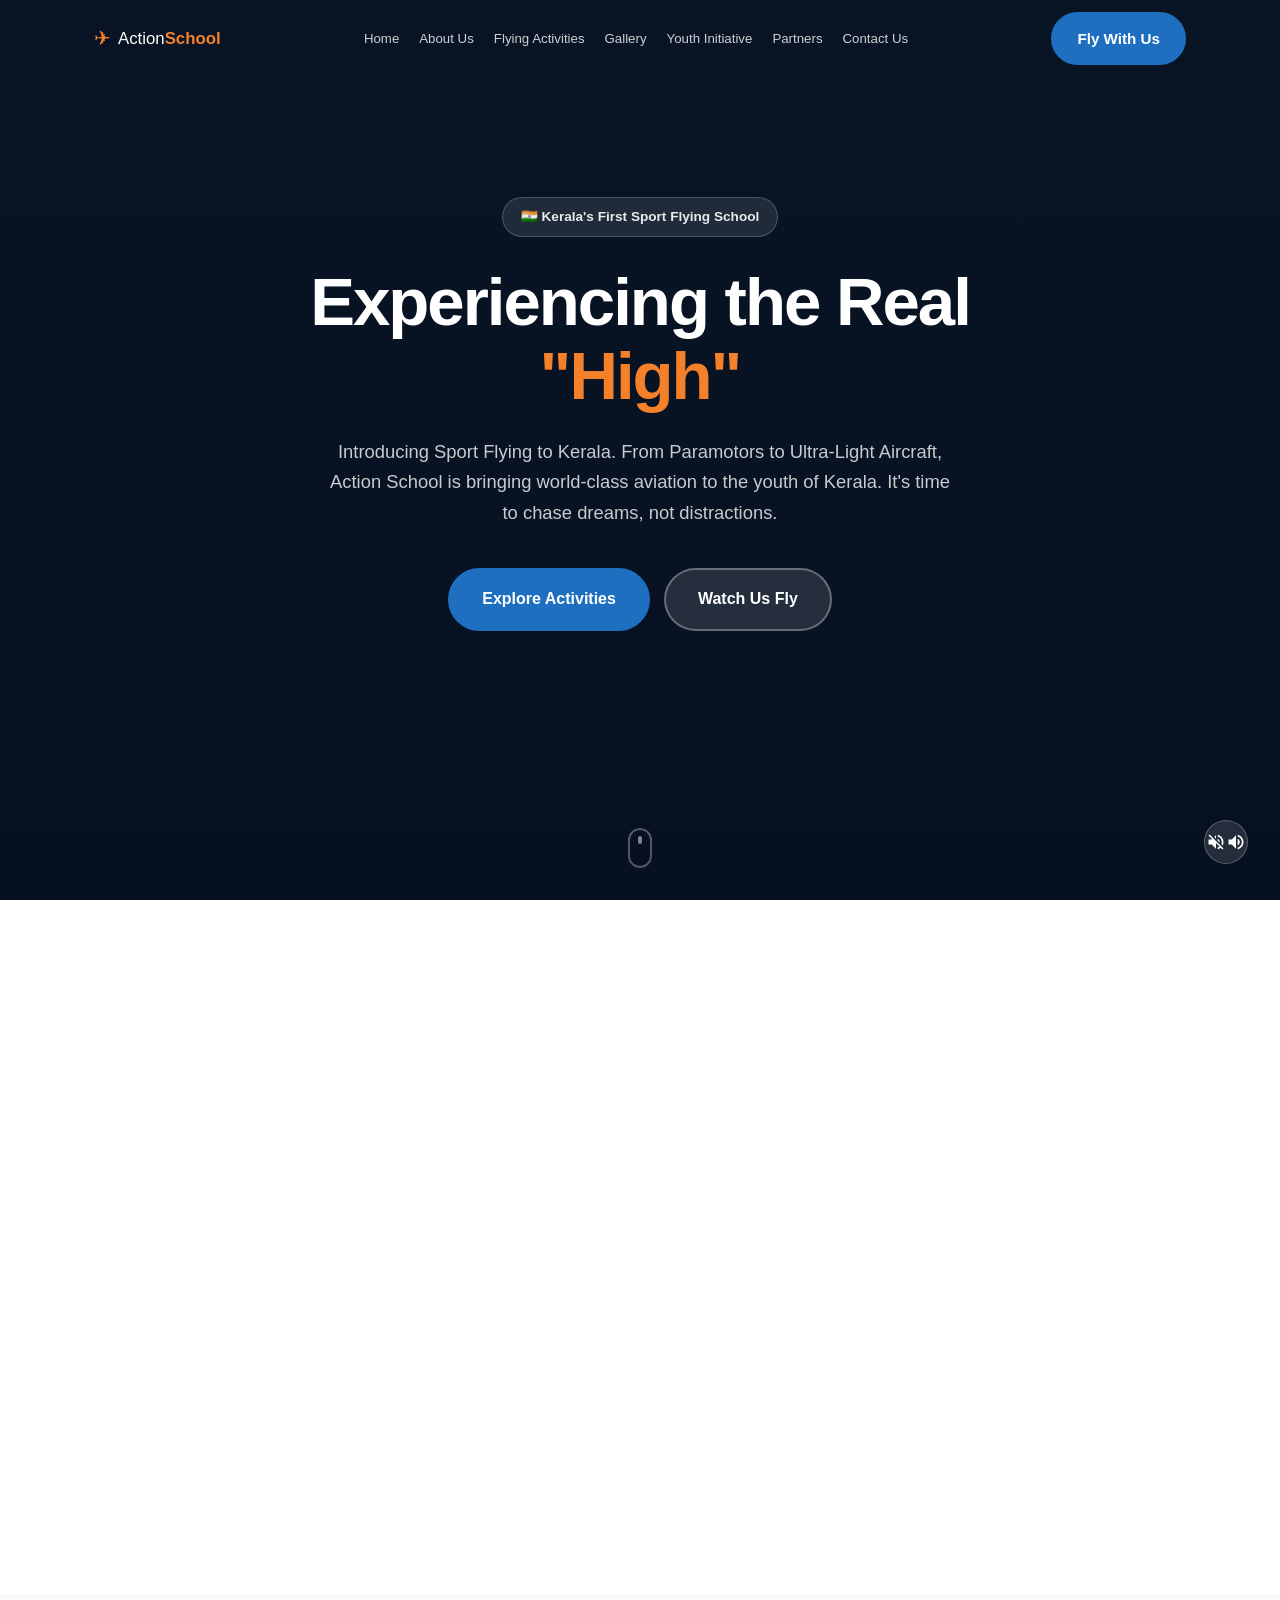
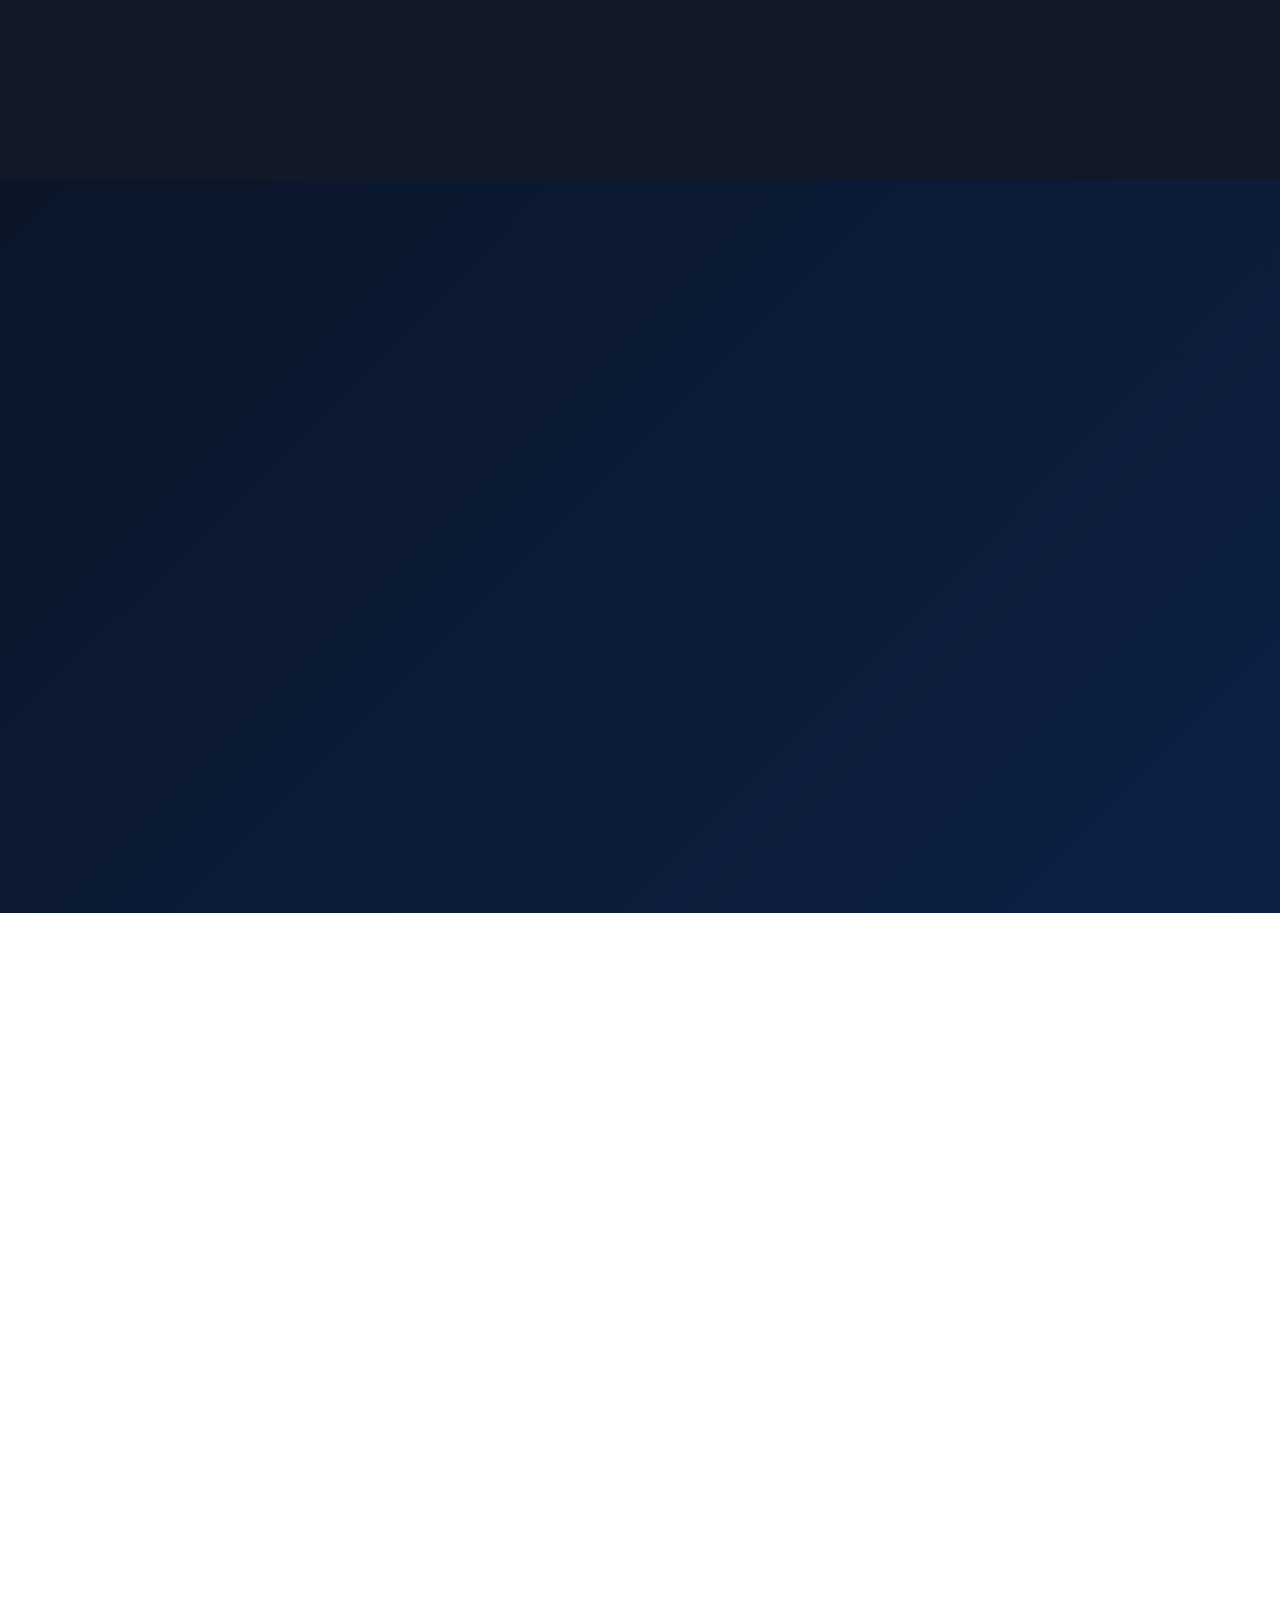
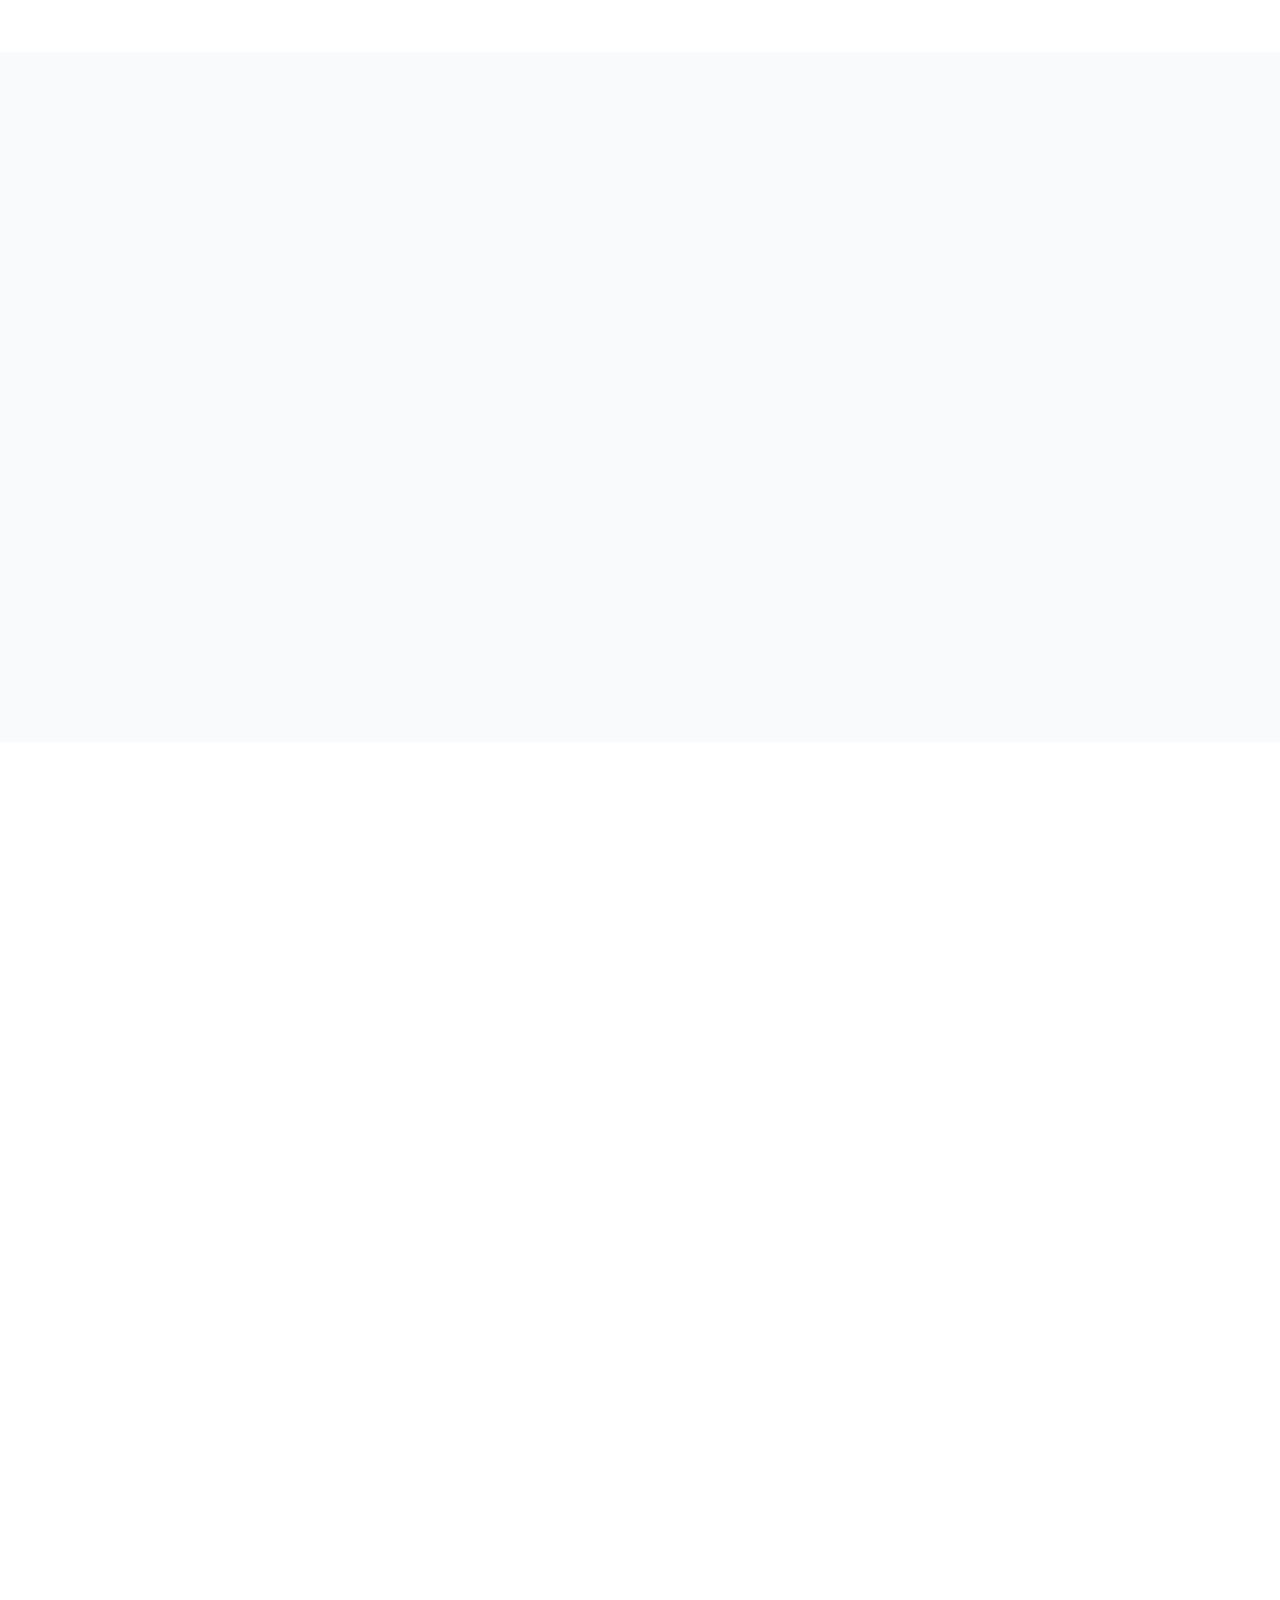
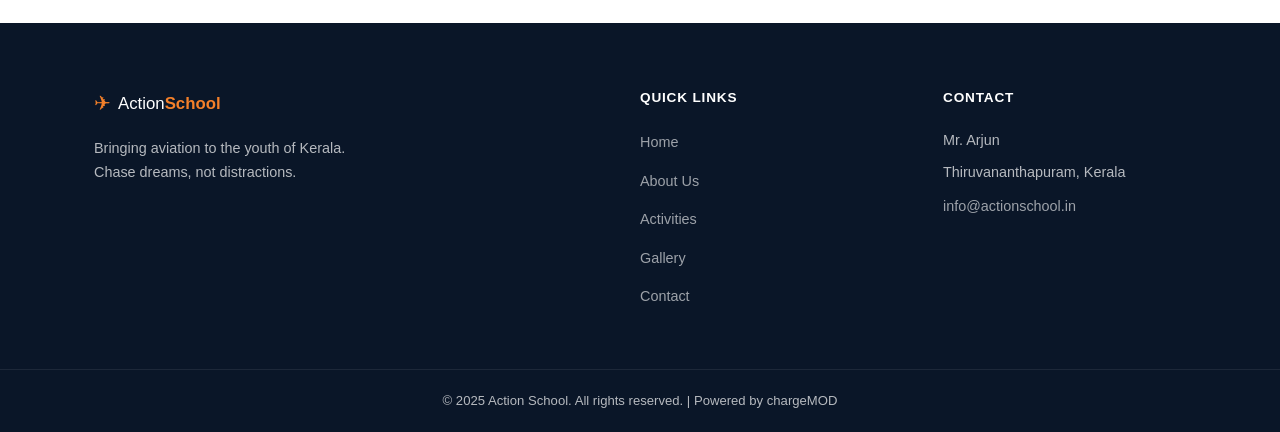
==== commit 57731137: "fix: cache-bust script.js and style.css to force fresh load v1.3.1" ====
--- a/index.html
+++ b/index.html
@@ -32,7 +32,7 @@
   <!-- ─────────────────────────────────────────────────────────────── -->
 
   <title>Action School — Sport Flying Kerala</title>
-  <link rel="stylesheet" href="style.css" />
+  <link rel="stylesheet" href="style.css?v=1.3.1" />
   <link rel="preconnect" href="https://fonts.googleapis.com" />
   <link href="https://fonts.googleapis.com/css2?family=Inter:wght@400;500;600;700;800;900&display=swap" rel="stylesheet" />
 </head>
@@ -712,6 +712,6 @@
     </div>
   </footer>
 
-  <script src="script.js"></script>
+  <script src="script.js?v=1.3.1"></script>
 </body>
 </html>
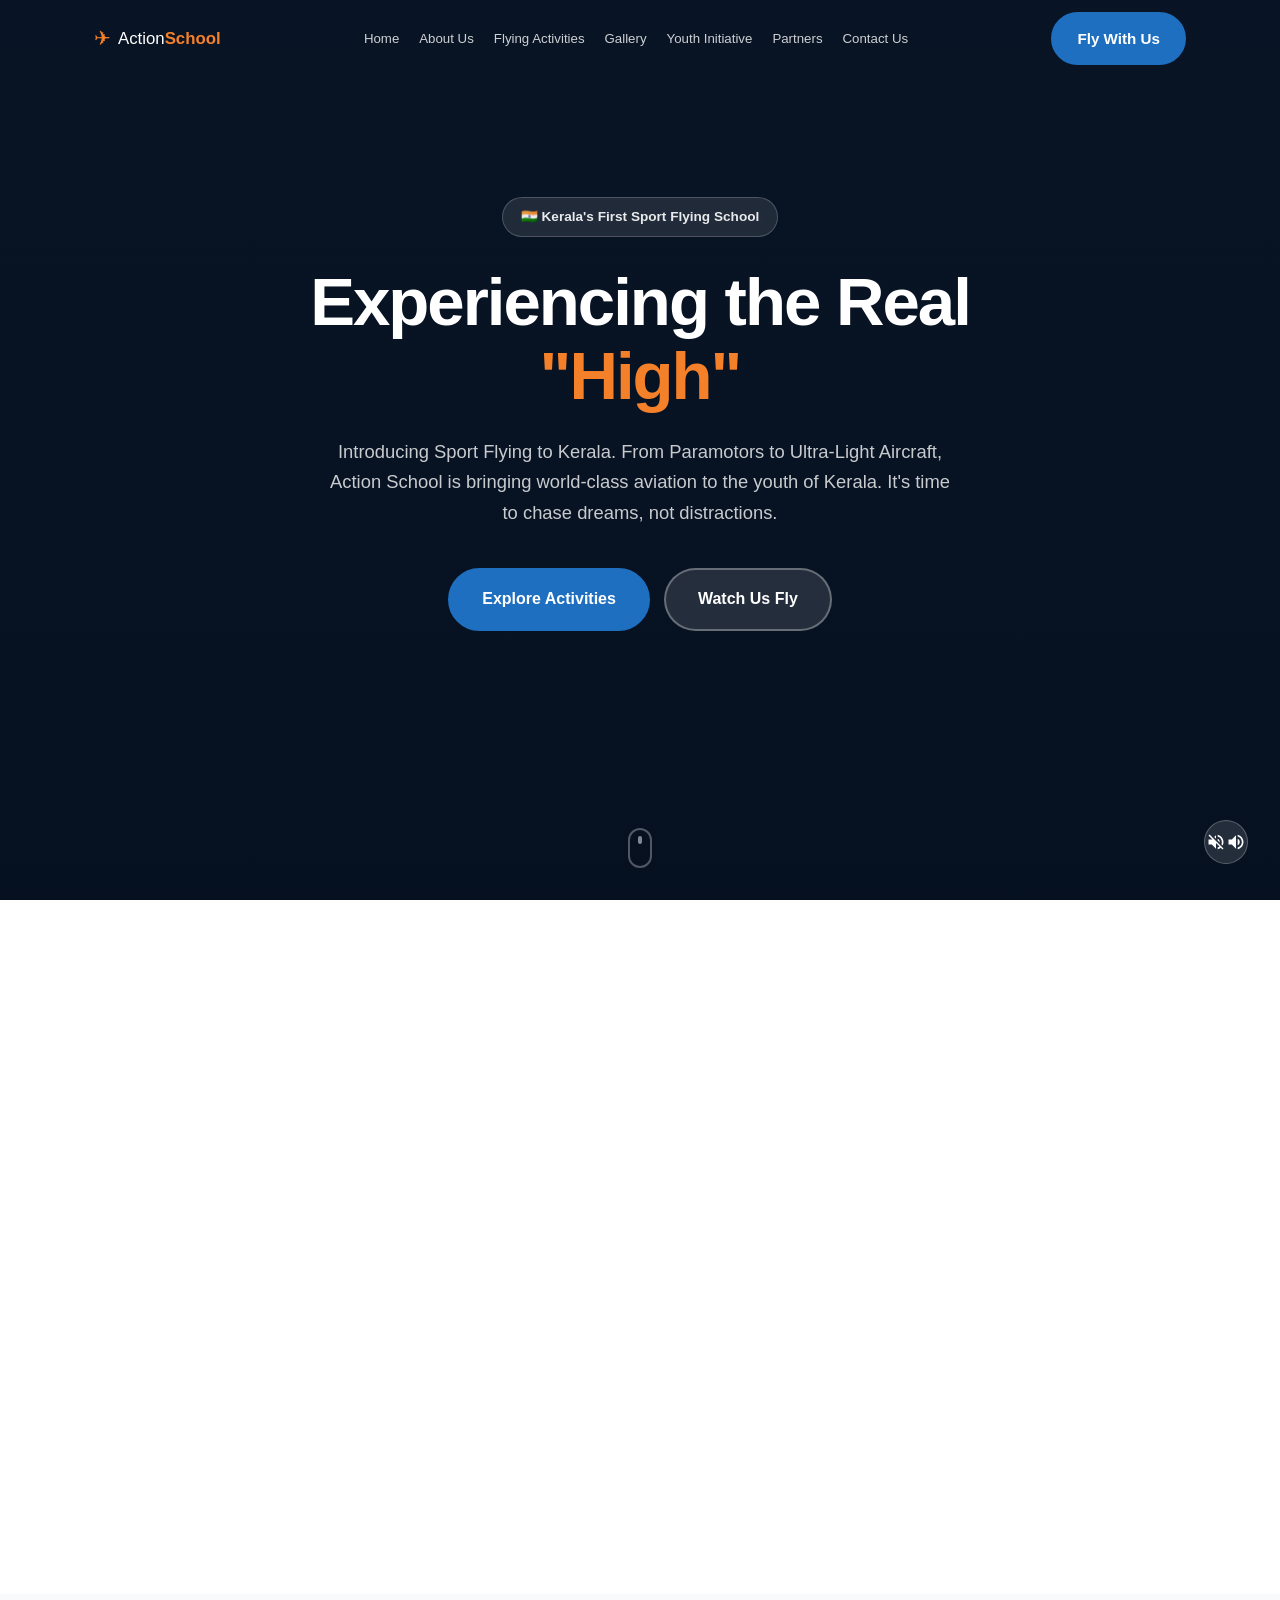
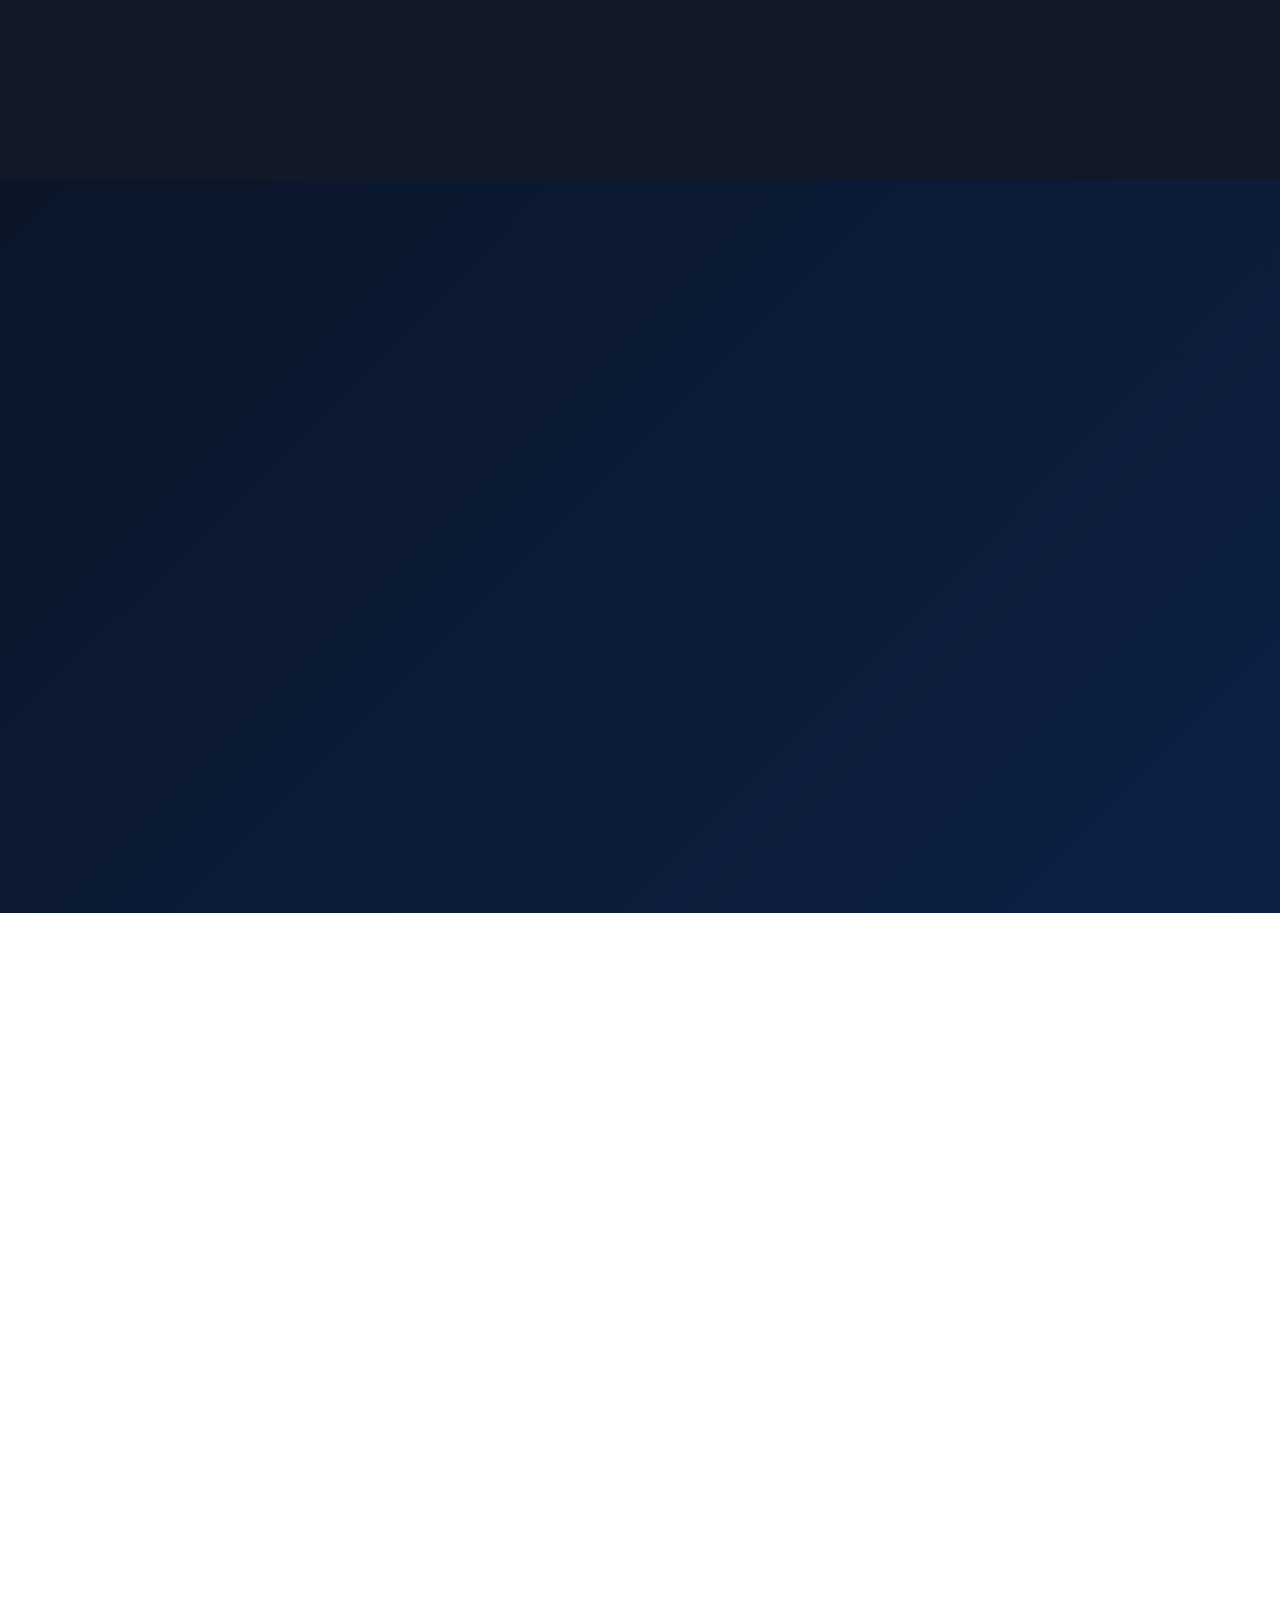
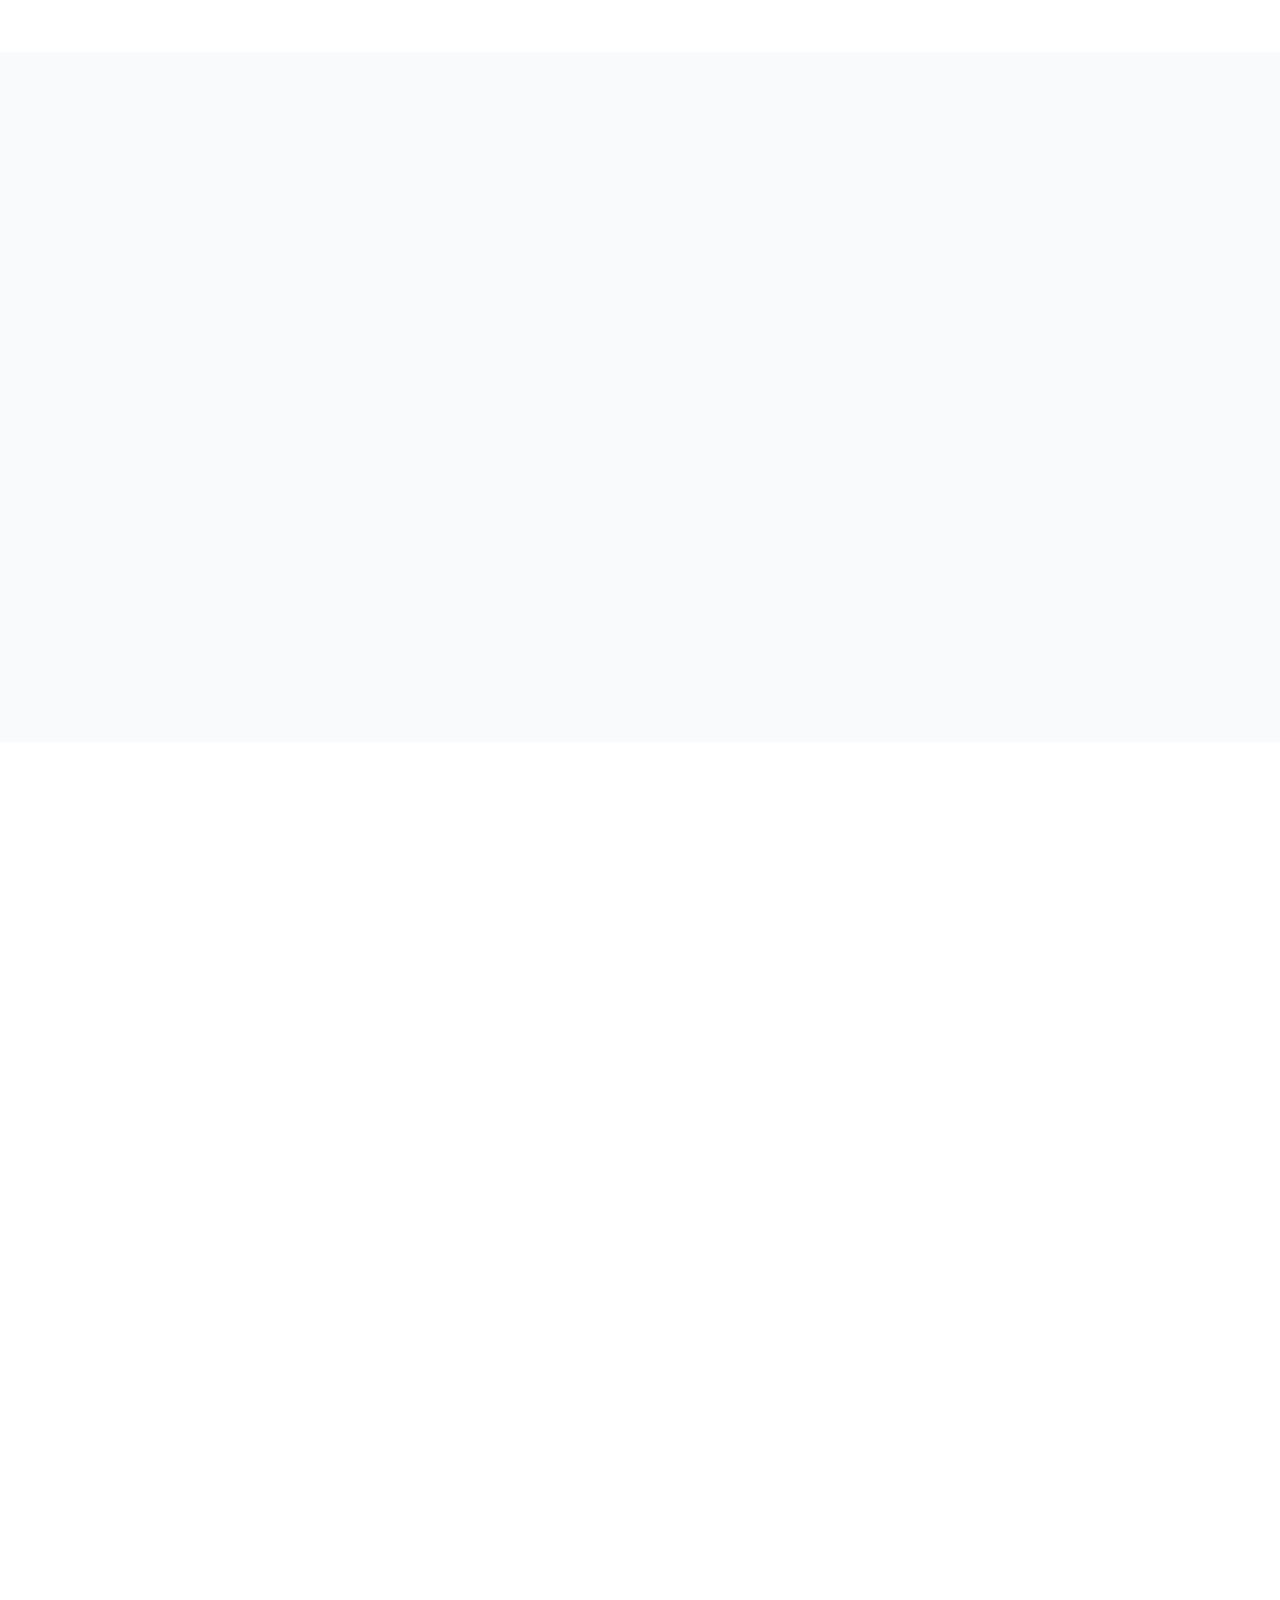
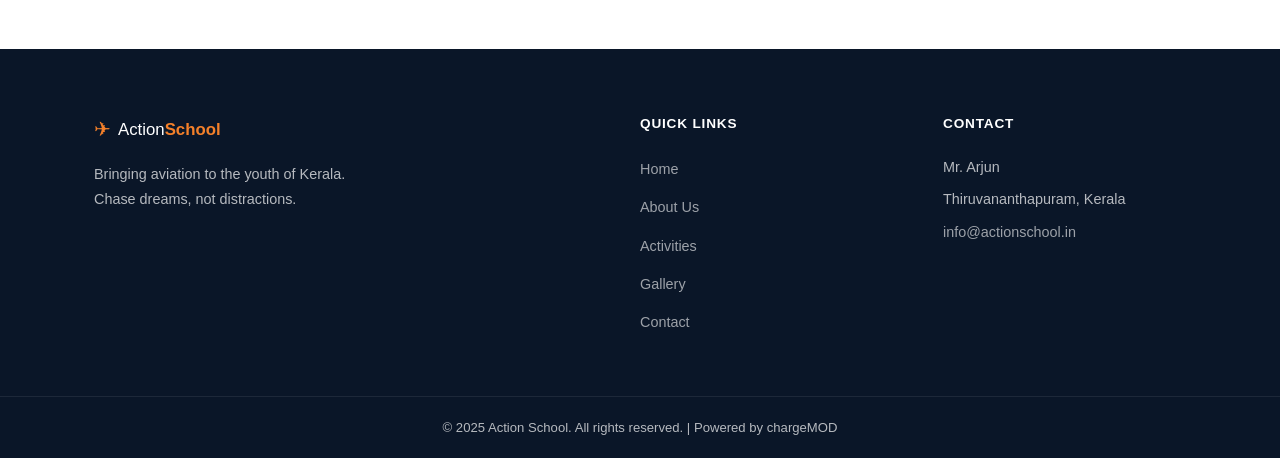
==== commit ac0b59c6: "v1.3.2: working enquiry form (FormSubmit), SEO meta tags, remove dead gallery selectors" ====
--- a/index.html
+++ b/index.html
@@ -13,7 +13,7 @@
                  font-src 'self' https://fonts.gstatic.com;
                  img-src 'self' data:;
                  media-src 'self';
-                 connect-src 'self';
+                 connect-src 'self' https://formsubmit.co;
                  frame-ancestors 'none';
                  base-uri 'self';
                  form-action 'self';" />
@@ -32,6 +32,20 @@
   <!-- ─────────────────────────────────────────────────────────────── -->
 
   <title>Action School — Sport Flying Kerala</title>
+
+  <!-- ── SEO & Social ──────────────────────────────────────────────── -->
+  <meta name="description" content="Action School brings sport flying to Kerala — paramotors, gyrocopters and ultra-light aircraft in Thiruvananthapuram. Training, joyrides and a youth aviation movement." />
+  <link rel="canonical" href="https://actionschool.in/" />
+  <meta property="og:type" content="website" />
+  <meta property="og:site_name" content="Action School" />
+  <meta property="og:title" content="Action School — Sport Flying Kerala" />
+  <meta property="og:description" content="Paramotors, gyrocopters and ultra-light aircraft in Kerala. Chase dreams, not distractions." />
+  <meta property="og:url" content="https://actionschool.in/" />
+  <meta name="twitter:card" content="summary" />
+  <meta name="twitter:title" content="Action School — Sport Flying Kerala" />
+  <meta name="twitter:description" content="Paramotors, gyrocopters and ultra-light aircraft in Kerala. Chase dreams, not distractions." />
+  <!-- ─────────────────────────────────────────────────────────────── -->
+
   <link rel="stylesheet" href="style.css?v=1.3.1" />
   <link rel="preconnect" href="https://fonts.googleapis.com" />
   <link href="https://fonts.googleapis.com/css2?family=Inter:wght@400;500;600;700;800;900&display=swap" rel="stylesheet" />
@@ -642,6 +656,8 @@
 
         <form class="contact-form reveal" id="enquiry-form" novalidate>
           <h3>Send an Enquiry</h3>
+          <!-- Honeypot — hidden from humans, catches spam bots -->
+          <input type="text" name="_honey" style="display:none" tabindex="-1" autocomplete="off" aria-hidden="true" />
           <div class="form-group">
             <label>Your Name</label>
             <input type="text" name="name" placeholder="Arjun Kumar" required />
@@ -712,6 +728,6 @@
     </div>
   </footer>
 
-  <script src="script.js?v=1.3.1"></script>
+  <script src="script.js?v=1.3.2"></script>
 </body>
 </html>
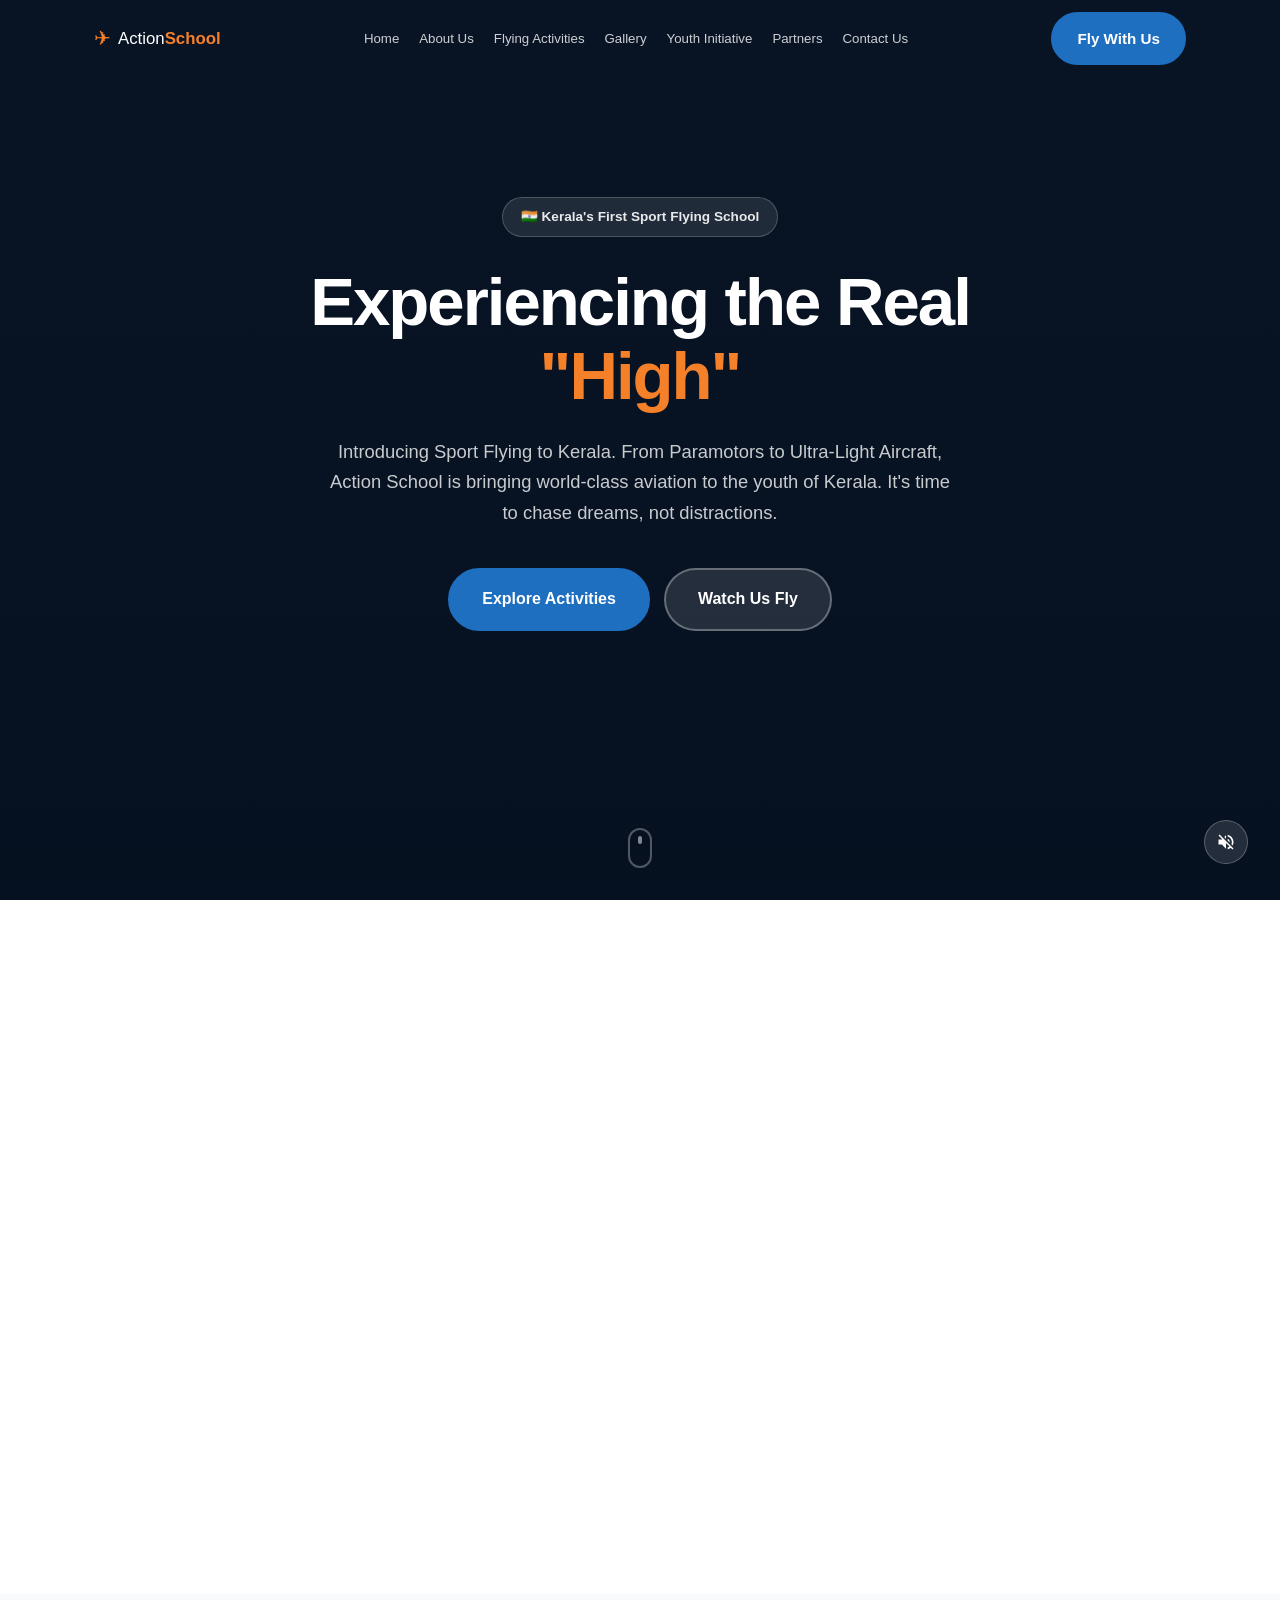
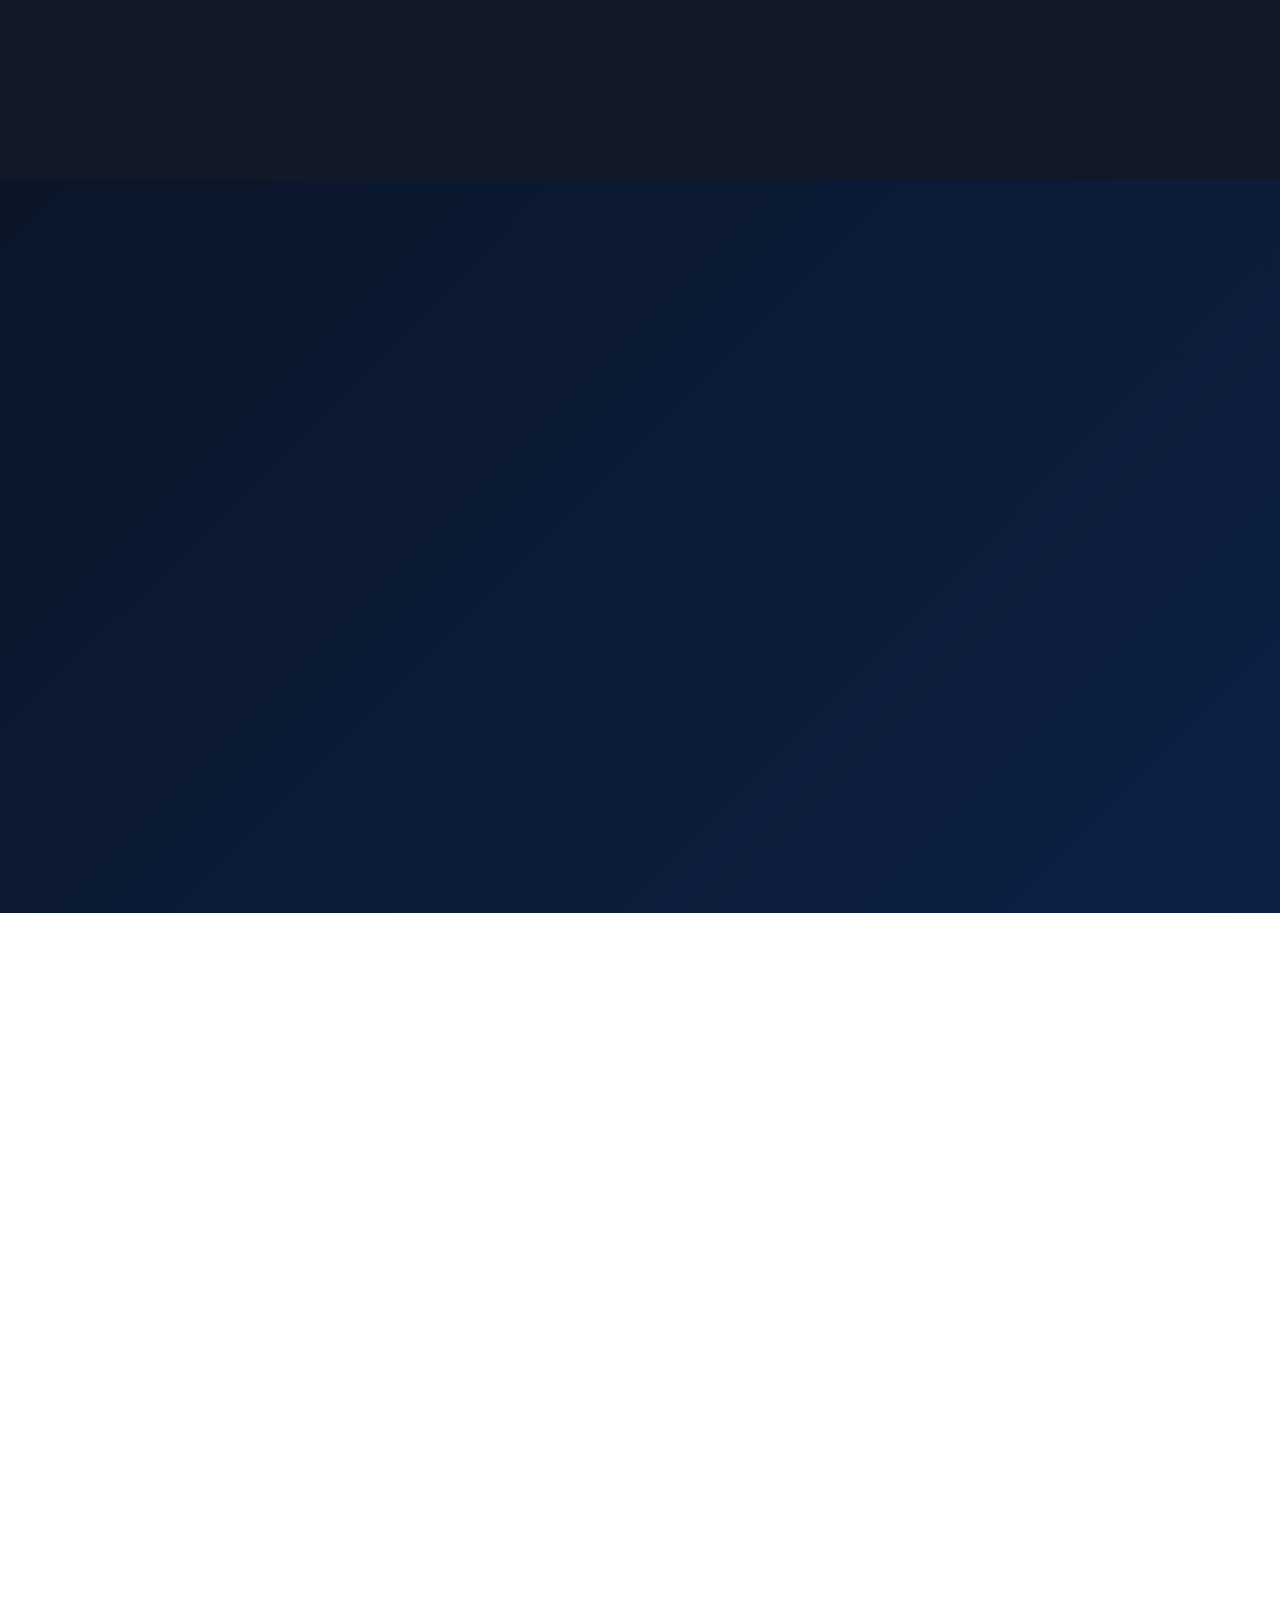
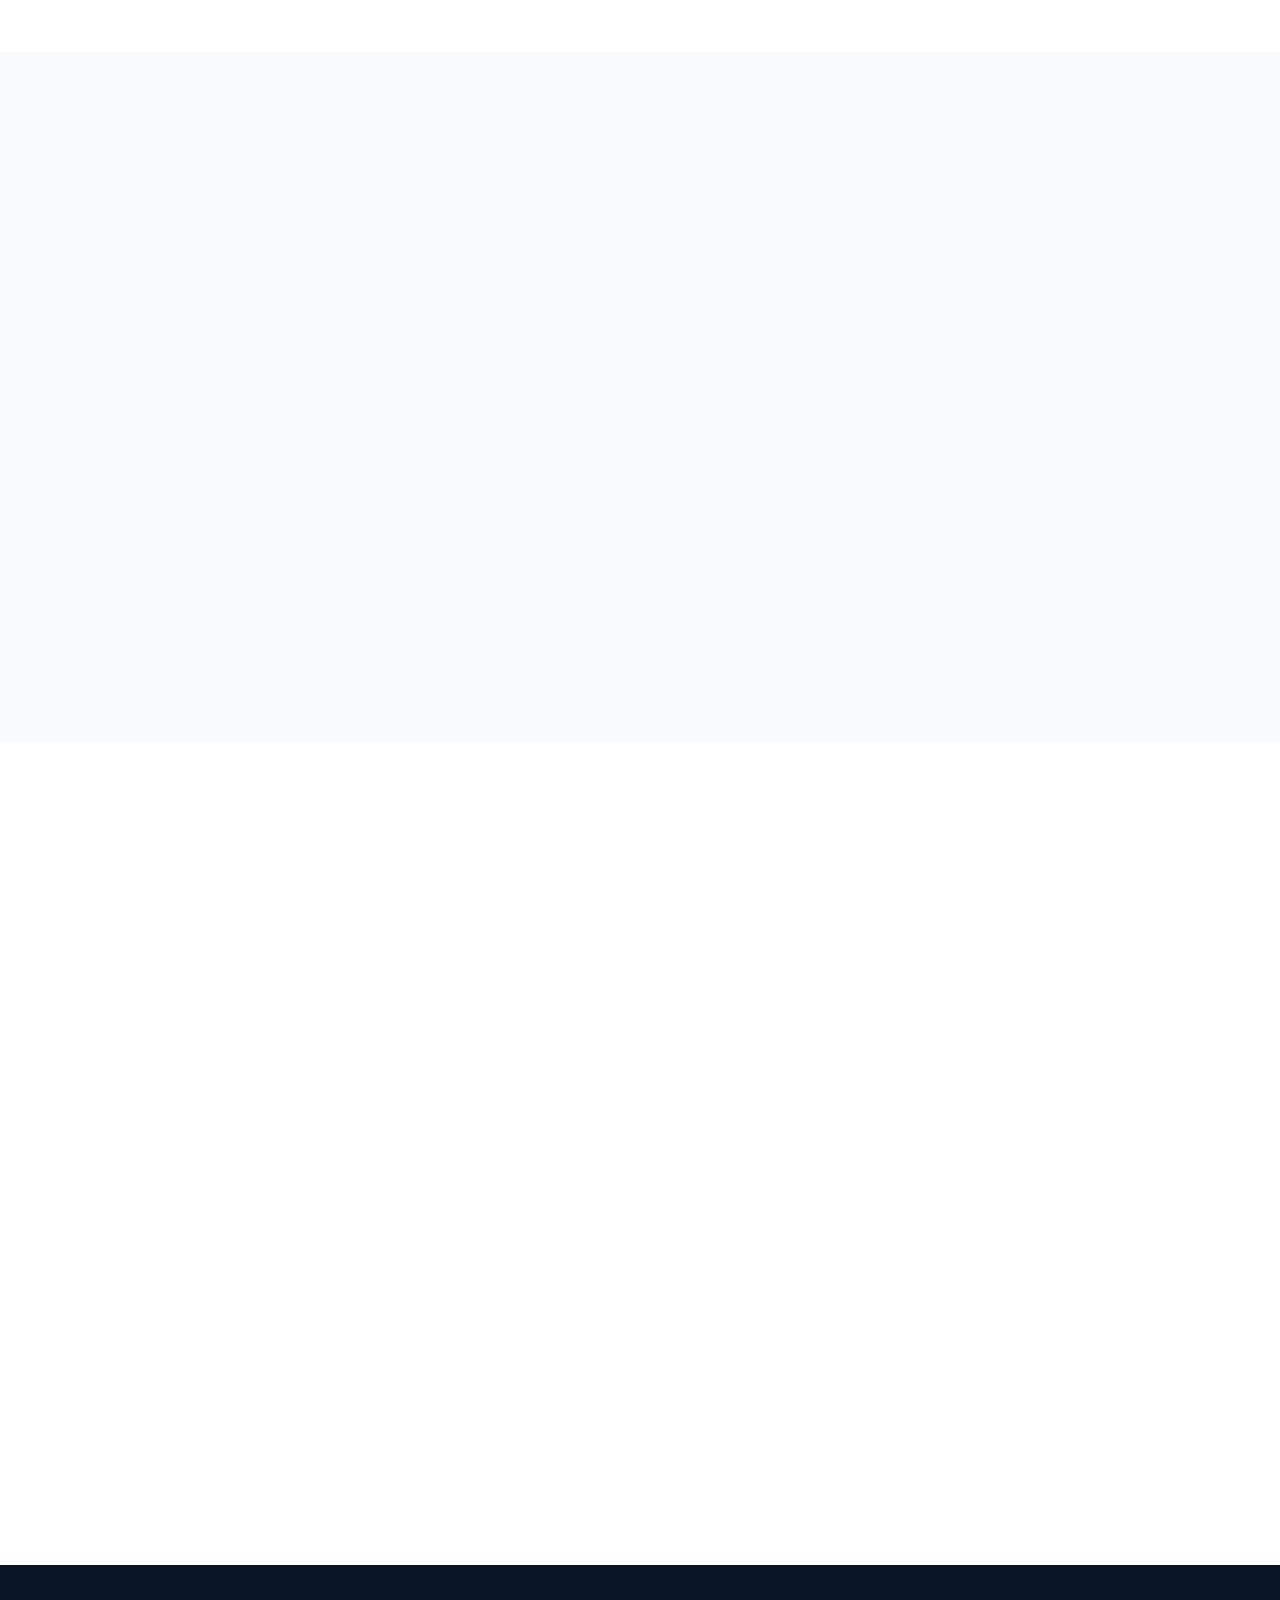
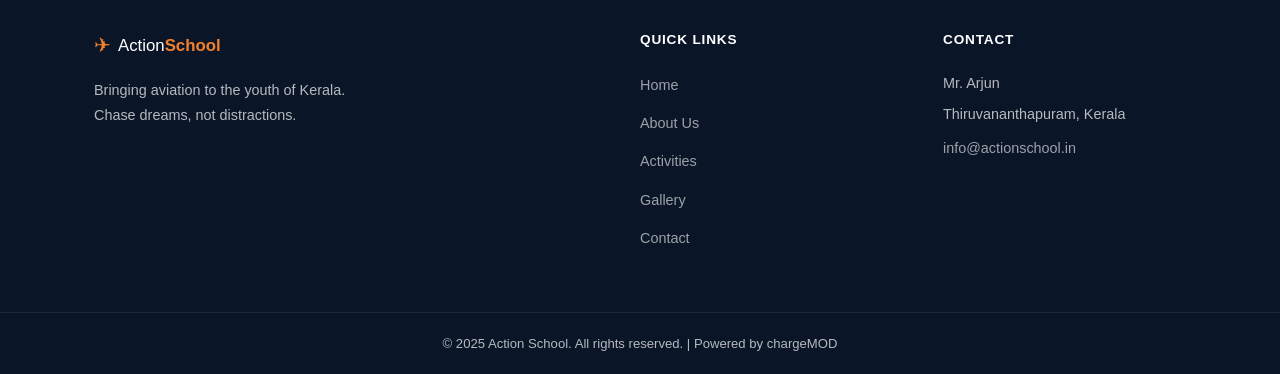
==== commit c0e76b27: "v1.3.3: hide honeypot & success message via CSS class v1.3.3: hide honeypot and success message via " ====
--- a/index.html
+++ b/index.html
@@ -46,7 +46,7 @@
   <meta name="twitter:description" content="Paramotors, gyrocopters and ultra-light aircraft in Kerala. Chase dreams, not distractions." />
   <!-- ─────────────────────────────────────────────────────────────── -->
 
-  <link rel="stylesheet" href="style.css?v=1.3.1" />
+  <link rel="stylesheet" href="style.css?v=1.3.3" />
   <link rel="preconnect" href="https://fonts.googleapis.com" />
   <link href="https://fonts.googleapis.com/css2?family=Inter:wght@400;500;600;700;800;900&display=swap" rel="stylesheet" />
 </head>
@@ -149,7 +149,7 @@
       <svg id="sound-off-icon" width="20" height="20" viewBox="0 0 24 24" fill="currentColor">
         <path d="M16.5 12c0-1.77-1.02-3.29-2.5-4.03v2.21l2.45 2.45c.03-.2.05-.41.05-.63zm2.5 0c0 .94-.2 1.82-.54 2.64l1.51 1.51C20.63 14.91 21 13.5 21 12c0-4.28-2.99-7.86-7-8.77v2.06c2.89.86 5 3.54 5 6.71zM4.27 3L3 4.27 7.73 9H3v6h4l5 5v-6.73l4.25 4.25c-.67.52-1.42.93-2.25 1.18v2.06c1.38-.31 2.63-.95 3.69-1.81L19.73 21 21 19.73l-9-9L4.27 3zM12 4L9.91 6.09 12 8.18V4z"/>
       </svg>
-      <svg id="sound-on-icon" width="20" height="20" viewBox="0 0 24 24" fill="currentColor" style="display:none">
+      <svg id="sound-on-icon" class="is-hidden" width="20" height="20" viewBox="0 0 24 24" fill="currentColor">
         <path d="M3 9v6h4l5 5V4L7 9H3zm13.5 3c0-1.77-1.02-3.29-2.5-4.03v8.05c1.48-.73 2.5-2.25 2.5-4.02zM14 3.23v2.06c2.89.86 5 3.54 5 6.71s-2.11 5.85-5 6.71v2.06c4.01-.91 7-4.49 7-8.77s-2.99-7.86-7-8.77z"/>
       </svg>
     </button>
@@ -657,7 +657,7 @@
         <form class="contact-form reveal" id="enquiry-form" novalidate>
           <h3>Send an Enquiry</h3>
           <!-- Honeypot — hidden from humans, catches spam bots -->
-          <input type="text" name="_honey" style="display:none" tabindex="-1" autocomplete="off" aria-hidden="true" />
+          <input type="text" name="_honey" class="is-hidden" tabindex="-1" autocomplete="off" aria-hidden="true" />
           <div class="form-group">
             <label>Your Name</label>
             <input type="text" name="name" placeholder="Arjun Kumar" required />
@@ -681,7 +681,7 @@
             <textarea name="message" rows="4" placeholder="Tell us about yourself and your flying dreams..."></textarea>
           </div>
           <button type="submit" class="btn btn-primary btn-full">Send Enquiry ✈</button>
-          <p class="form-success" id="form-success" style="display:none;">
+          <p class="form-success is-hidden" id="form-success">
             ✅ Thank you! We'll be in touch soon.
           </p>
         </form>
@@ -728,6 +728,6 @@
     </div>
   </footer>
 
-  <script src="script.js?v=1.3.2"></script>
+  <script src="script.js?v=1.3.3"></script>
 </body>
 </html>
--- a/style.css
+++ b/style.css
@@ -1461,6 +1461,9 @@
   .gallery-badge { font-size: 0.62rem; padding: 3px 8px; }
 }
 
+/* Utility: hidden by default (CSP blocks inline style attributes) */
+.is-hidden { display: none; }
+
 /* Form success message */
 .form-success {
   margin-top: 12px;
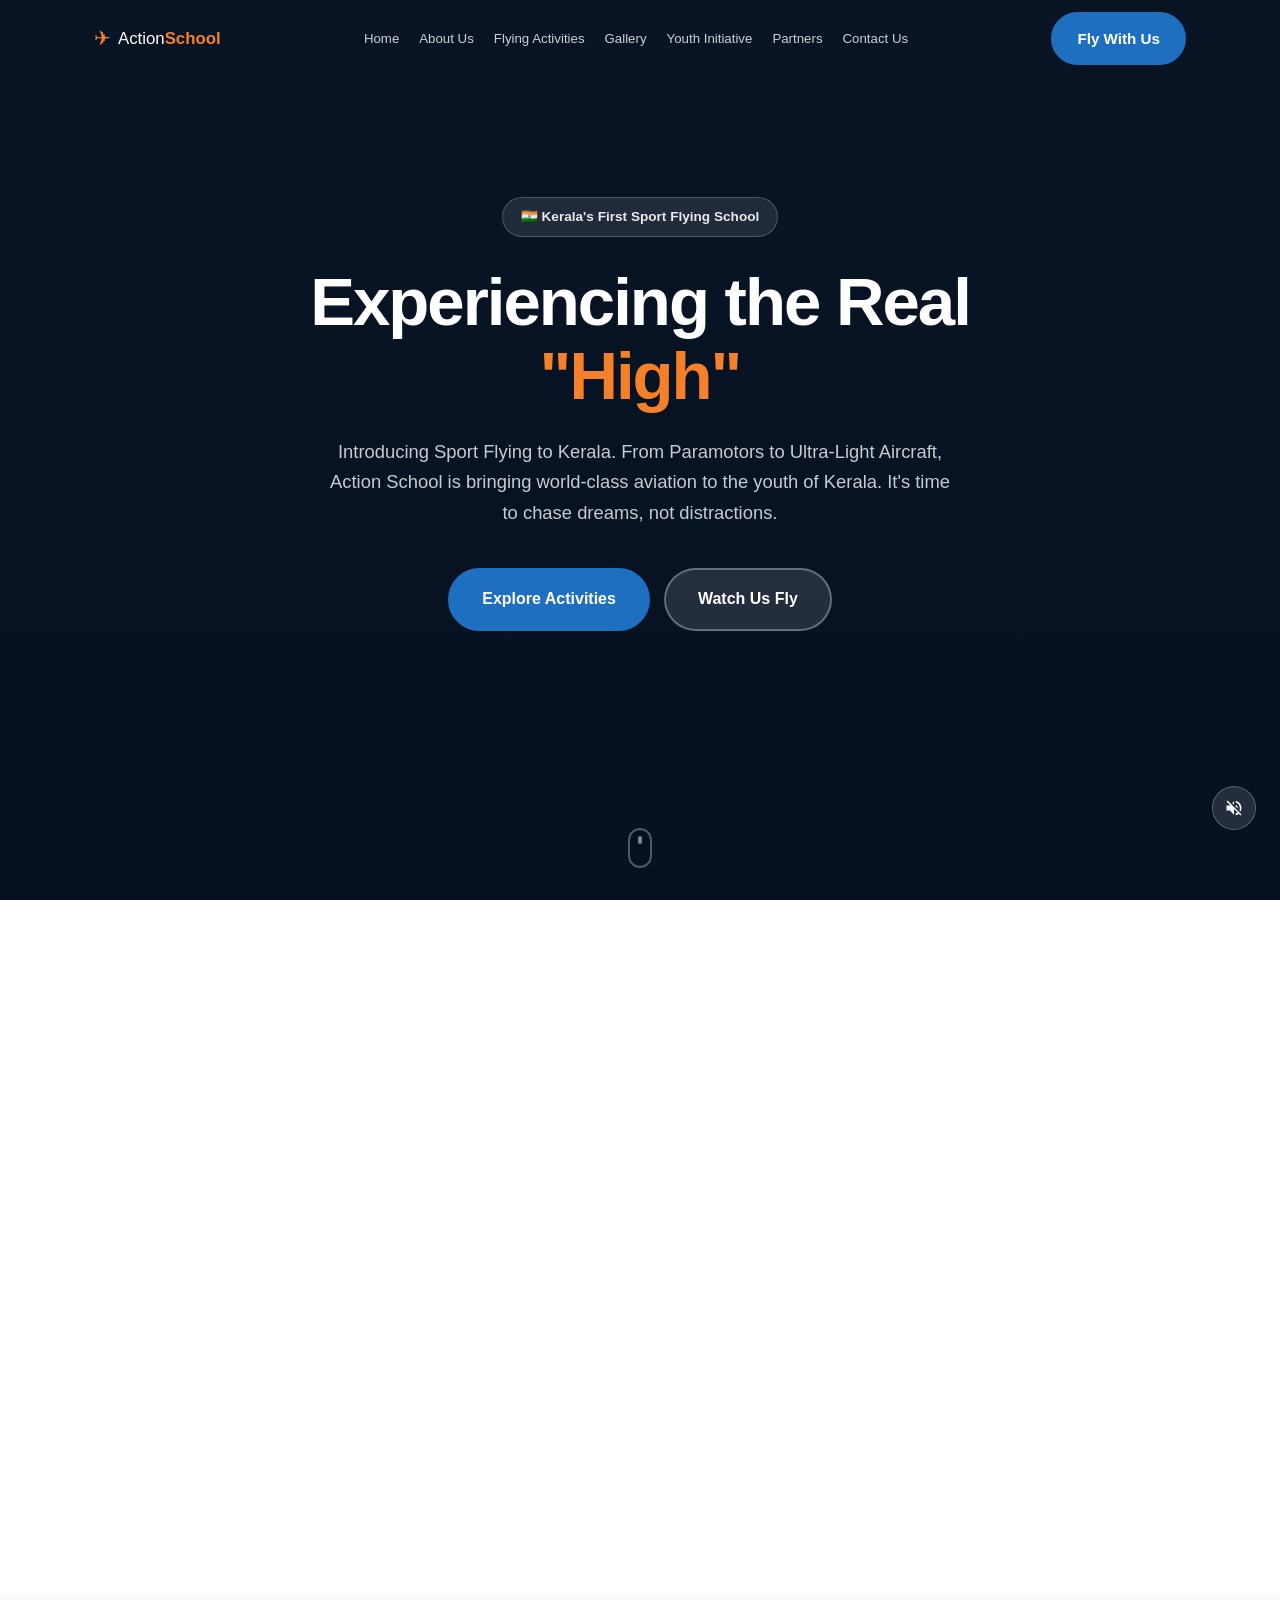
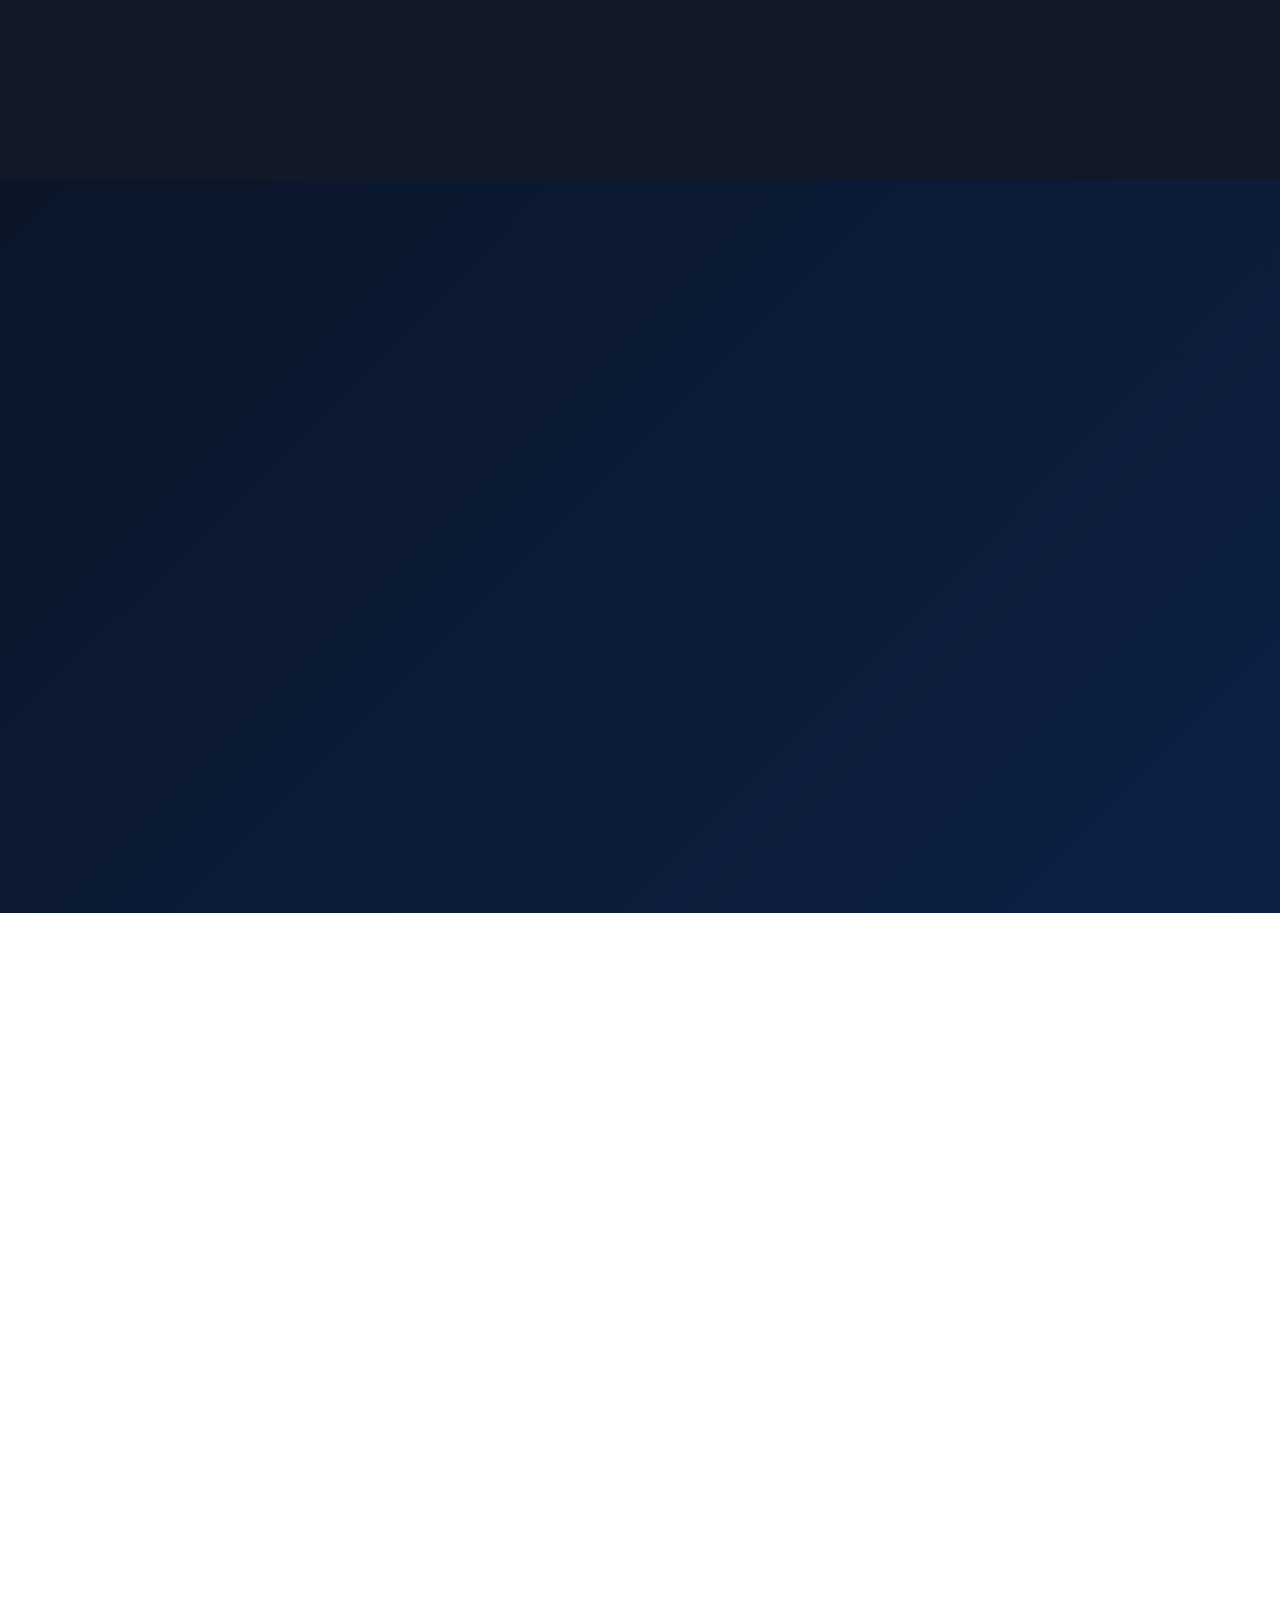
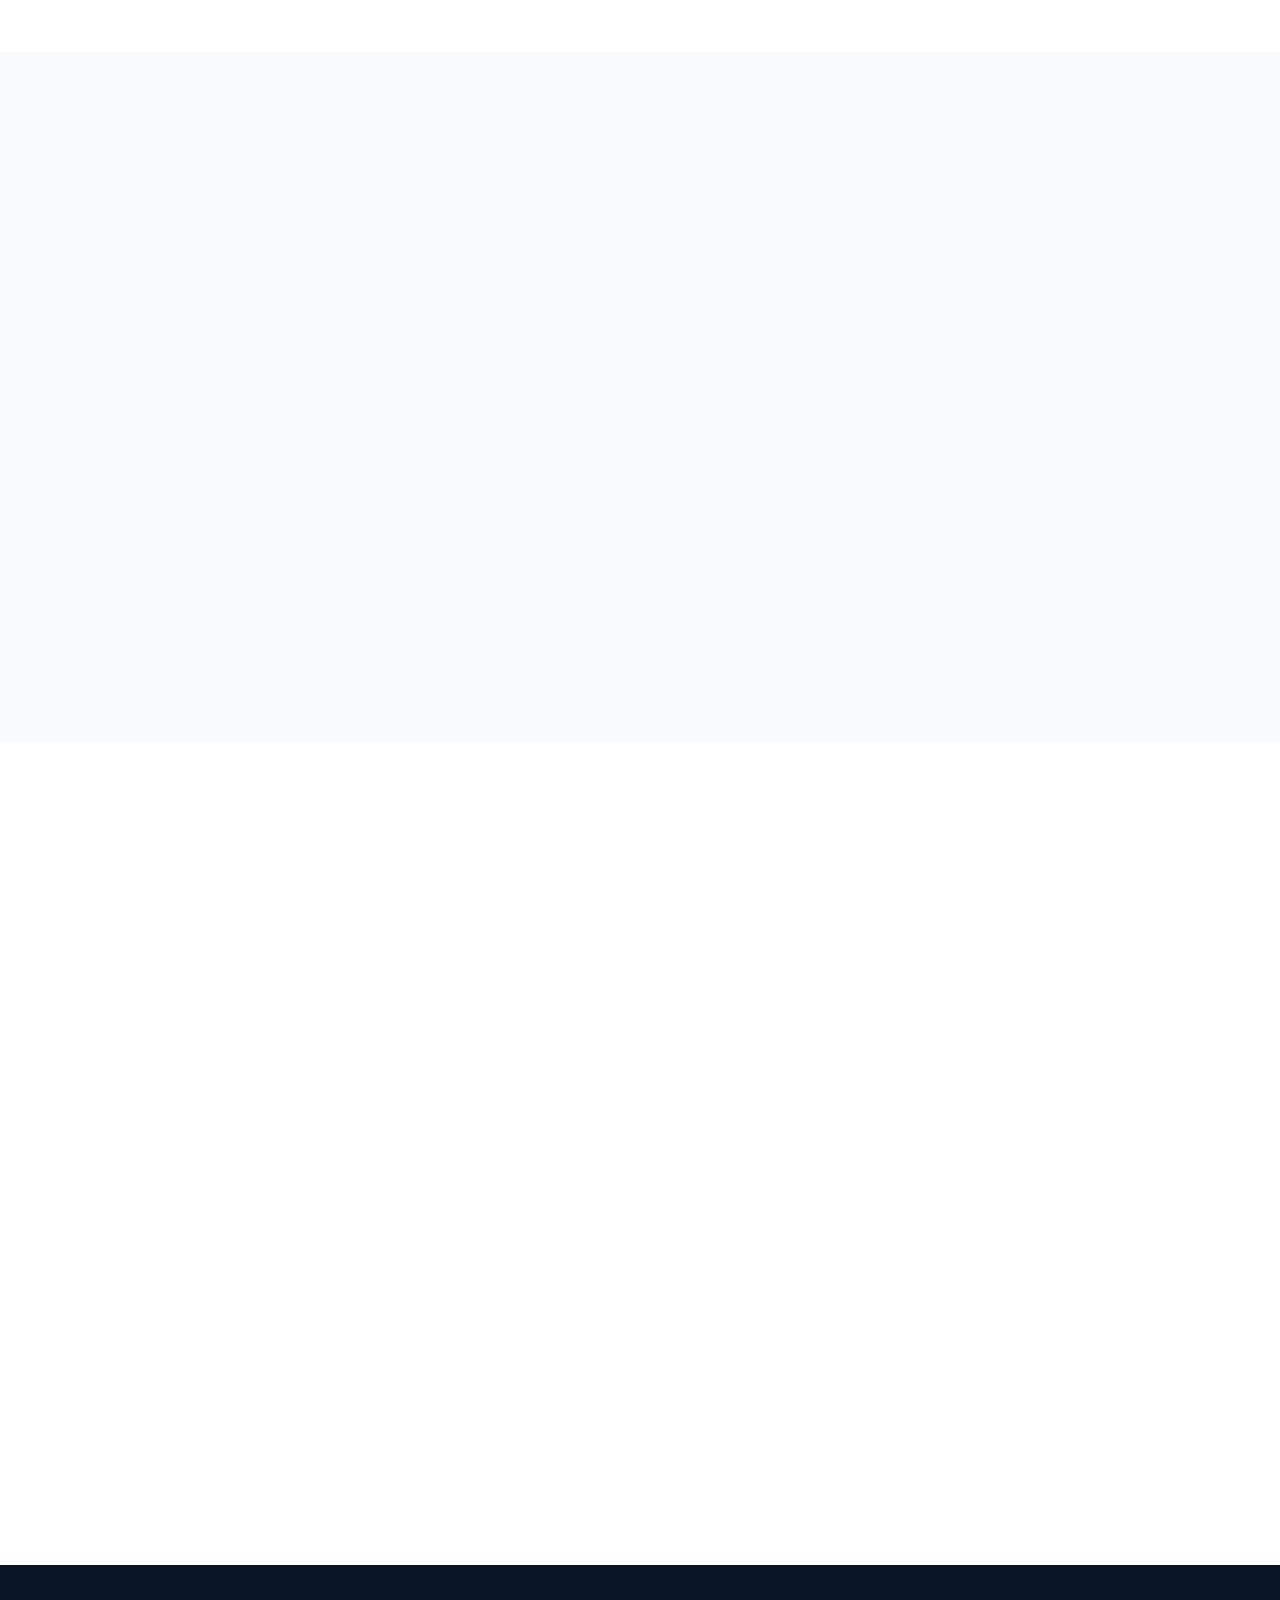
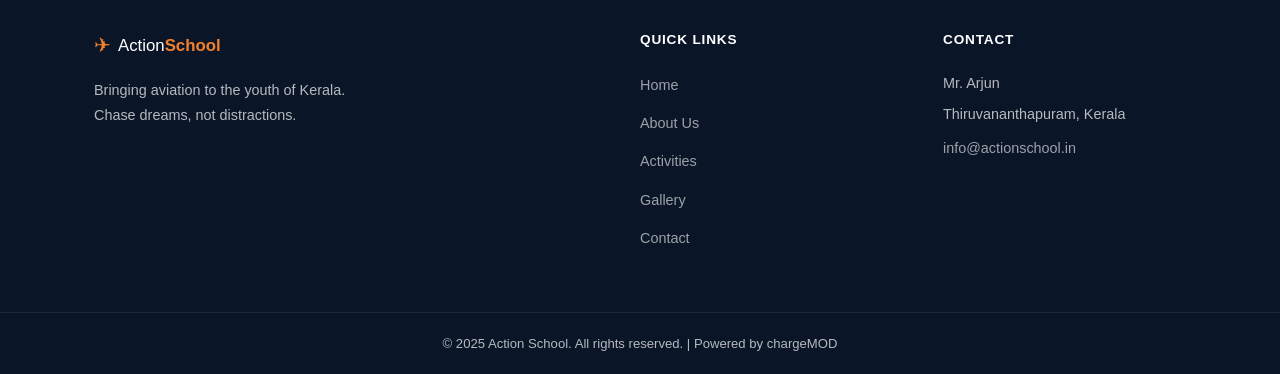
==== commit c0b4032a: "v1.3.5: cache-bust script.js/style.css" ====
--- a/index.html
+++ b/index.html
@@ -46,7 +46,7 @@
   <meta name="twitter:description" content="Paramotors, gyrocopters and ultra-light aircraft in Kerala. Chase dreams, not distractions." />
   <!-- ─────────────────────────────────────────────────────────────── -->
 
-  <link rel="stylesheet" href="style.css?v=1.3.3" />
+  <link rel="stylesheet" href="style.css?v=1.3.5" />
   <link rel="preconnect" href="https://fonts.googleapis.com" />
   <link href="https://fonts.googleapis.com/css2?family=Inter:wght@400;500;600;700;800;900&display=swap" rel="stylesheet" />
 </head>
@@ -728,6 +728,6 @@
     </div>
   </footer>
 
-  <script src="script.js?v=1.3.3"></script>
+  <script src="script.js?v=1.3.5"></script>
 </body>
 </html>
